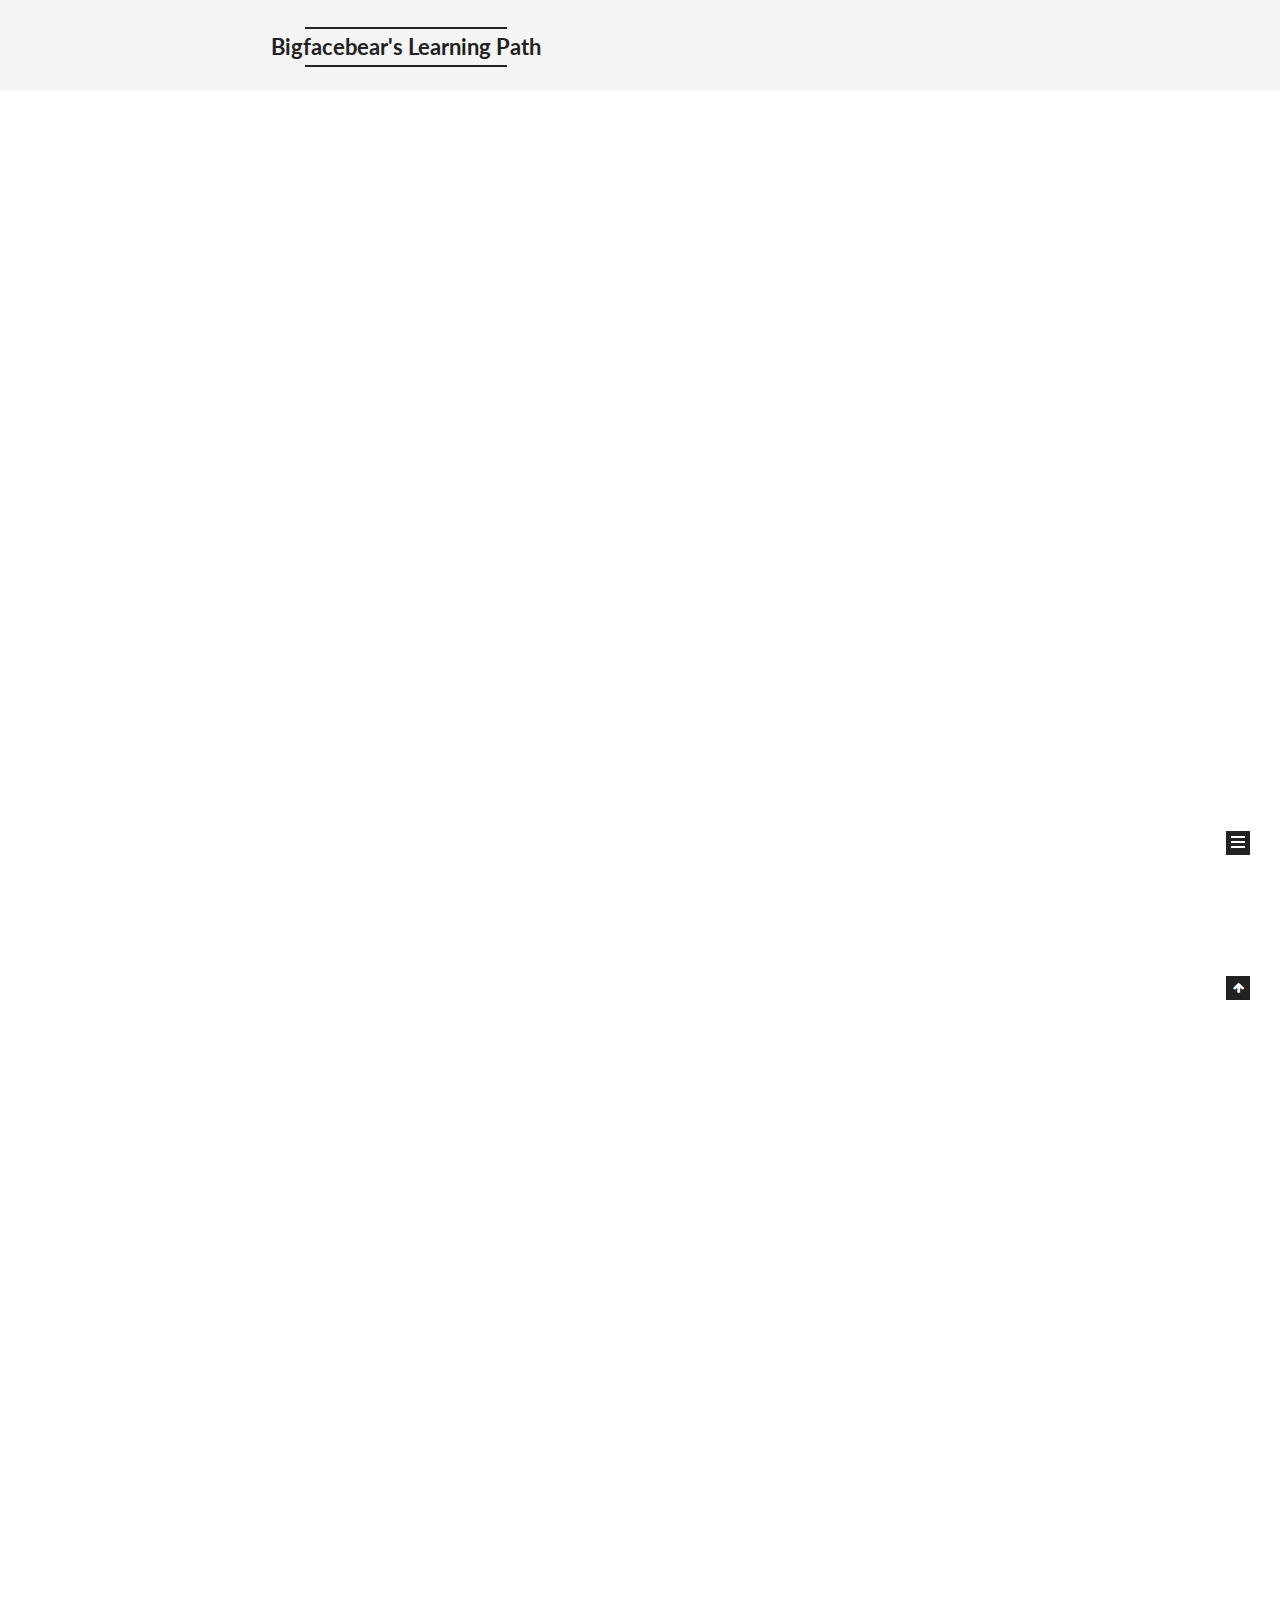
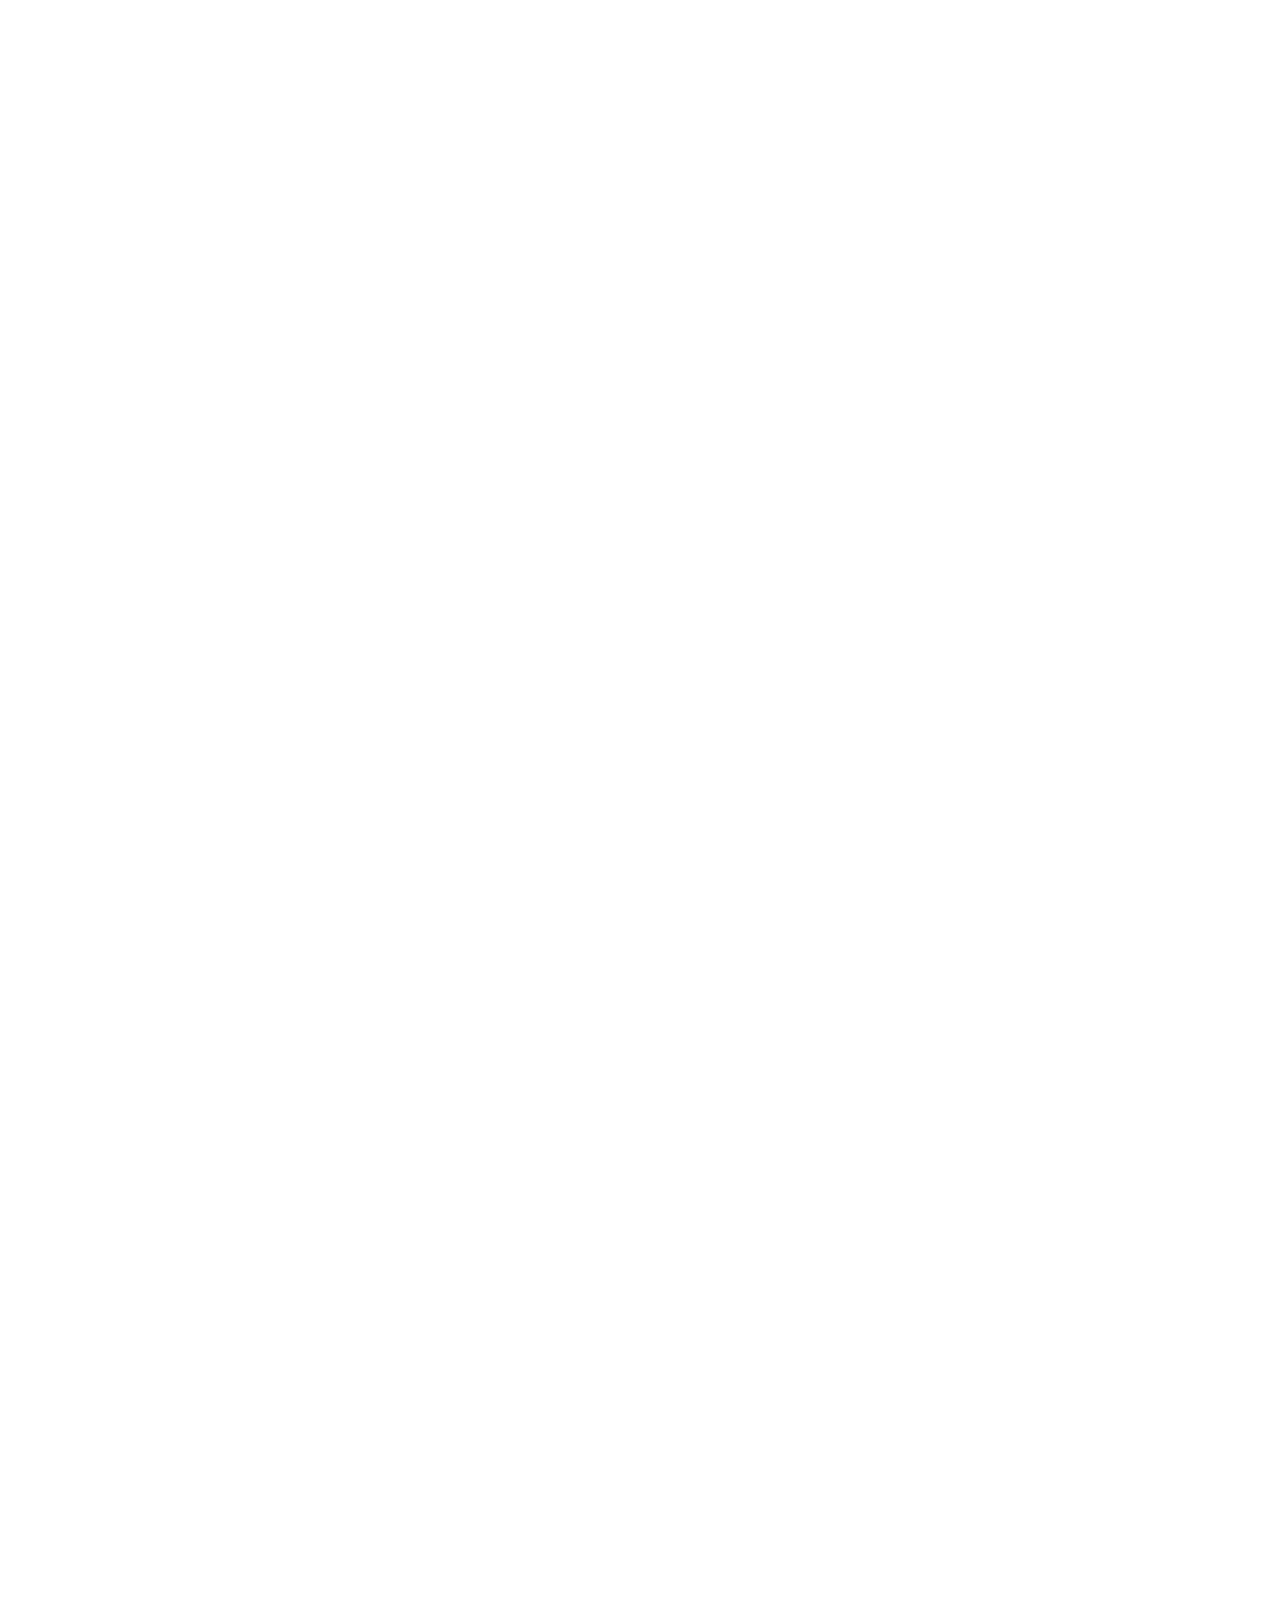
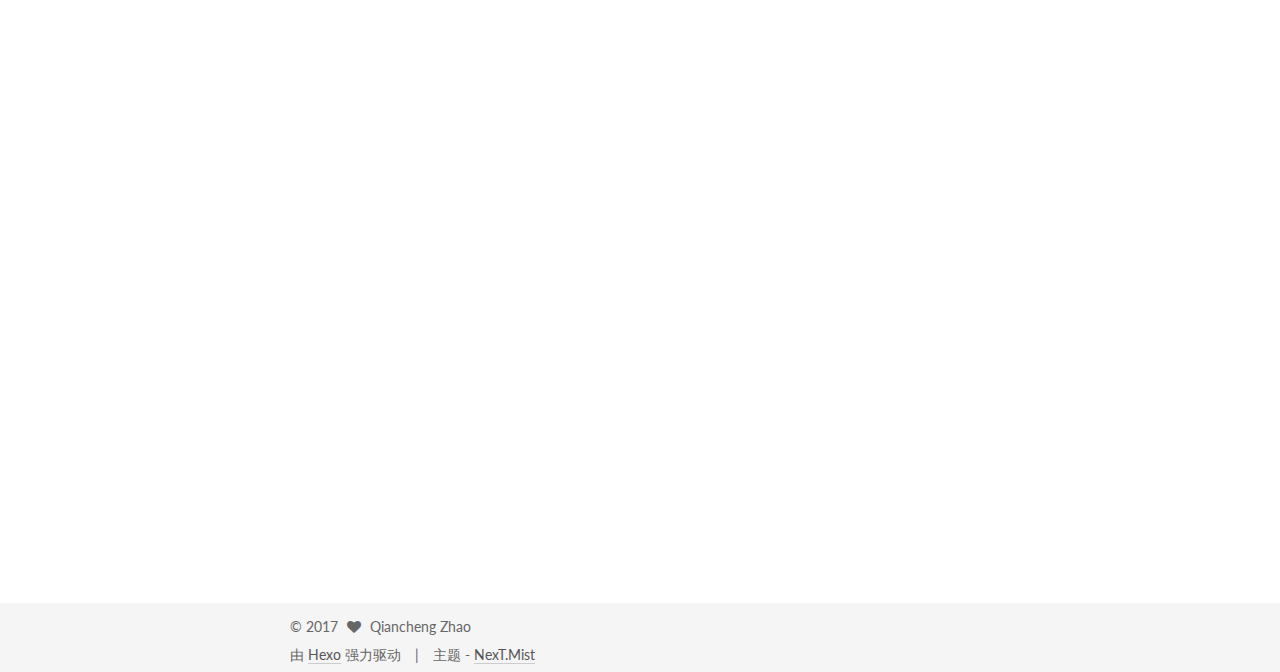
==== index.html @ 6bd9b854 "Site updated: 2017-05-18 20:38:35" ====
<!doctype html>



  


<html class="theme-next mist use-motion" lang="zh-Hans">
<head>
  <!-- hexo-inject:begin --><!-- hexo-inject:end --><meta charset="UTF-8"/>
<meta http-equiv="X-UA-Compatible" content="IE=edge" />
<meta name="viewport" content="width=device-width, initial-scale=1, maximum-scale=1"/>






<meta http-equiv="Cache-Control" content="no-transform" />
<meta http-equiv="Cache-Control" content="no-siteapp" />















  
  
  <link href="/lib/fancybox/source/jquery.fancybox.css?v=2.1.5" rel="stylesheet" type="text/css" />




  
  
  
  

  
    
    
  

  

  

  

  

  
    
    
    <link href="//fonts.googleapis.com/css?family=Lato:300,300italic,400,400italic,700,700italic&subset=latin,latin-ext" rel="stylesheet" type="text/css">
  






<link href="/lib/font-awesome/css/font-awesome.min.css?v=4.6.2" rel="stylesheet" type="text/css" />

<link href="/css/main.css?v=5.1.1" rel="stylesheet" type="text/css" />


  <meta name="keywords" content="Hexo, NexT" />








  <link rel="shortcut icon" type="image/x-icon" href="/favicon.ico?v=5.1.1" />






<meta property="og:type" content="website">
<meta property="og:title" content="Bigfacebear&#39;s Learning Path">
<meta property="og:url" content="http://yoursite.com/index.html">
<meta property="og:site_name" content="Bigfacebear&#39;s Learning Path">
<meta name="twitter:card" content="summary">
<meta name="twitter:title" content="Bigfacebear&#39;s Learning Path">



<script type="text/javascript" id="hexo.configurations">
  var NexT = window.NexT || {};
  var CONFIG = {
    root: '/',
    scheme: 'Mist',
    sidebar: {"position":"right","display":"post","offset":12,"offset_float":0,"b2t":false,"scrollpercent":false},
    fancybox: true,
    motion: true,
    duoshuo: {
      userId: '0',
      author: '博主'
    },
    algolia: {
      applicationID: '',
      apiKey: '',
      indexName: '',
      hits: {"per_page":10},
      labels: {"input_placeholder":"Search for Posts","hits_empty":"We didn't find any results for the search: ${query}","hits_stats":"${hits} results found in ${time} ms"}
    }
  };
</script>



  <link rel="canonical" href="http://yoursite.com/"/>





  <title>Bigfacebear's Learning Path</title><!-- hexo-inject:begin --><!-- hexo-inject:end -->
</head>

<body itemscope itemtype="http://schema.org/WebPage" lang="zh-Hans">

  















  
  
    
  

  <!-- hexo-inject:begin --><!-- hexo-inject:end --><div class="container sidebar-position-right 
   page-home 
 ">
    <div class="headband"></div>

    <header id="header" class="header" itemscope itemtype="http://schema.org/WPHeader">
      <div class="header-inner"><div class="site-brand-wrapper">
  <div class="site-meta ">
    

    <div class="custom-logo-site-title">
      <a href="/"  class="brand" rel="start">
        <span class="logo-line-before"><i></i></span>
        <span class="site-title">Bigfacebear's Learning Path</span>
        <span class="logo-line-after"><i></i></span>
      </a>
    </div>
      
        <p class="site-subtitle"></p>
      
  </div>

  <div class="site-nav-toggle">
    <button>
      <span class="btn-bar"></span>
      <span class="btn-bar"></span>
      <span class="btn-bar"></span>
    </button>
  </div>
</div>

<nav class="site-nav">
  

  
    <ul id="menu" class="menu">
      
        
        <li class="menu-item menu-item-home">
          <a href="/" rel="section">
            
              <i class="menu-item-icon fa fa-fw fa-home"></i> <br />
            
            首页
          </a>
        </li>
      
        
        <li class="menu-item menu-item-categories">
          <a href="/categories" rel="section">
            
              <i class="menu-item-icon fa fa-fw fa-th"></i> <br />
            
            分类
          </a>
        </li>
      
        
        <li class="menu-item menu-item-archives">
          <a href="/archives" rel="section">
            
              <i class="menu-item-icon fa fa-fw fa-archive"></i> <br />
            
            归档
          </a>
        </li>
      
        
        <li class="menu-item menu-item-tags">
          <a href="/tags" rel="section">
            
              <i class="menu-item-icon fa fa-fw fa-tags"></i> <br />
            
            标签
          </a>
        </li>
      

      
    </ul>
  

  
</nav>



 </div>
    </header>

    <main id="main" class="main">
      <div class="main-inner">
        <div class="content-wrap">
          <div id="content" class="content">
            
  <section id="posts" class="posts-expand">
    
      

  

  
  
  

  <article class="post post-type-normal " itemscope itemtype="http://schema.org/Article">
    <link itemprop="mainEntityOfPage" href="http://yoursite.com/2017/05/18/OpenCVMouseEvent/">

    <span hidden itemprop="author" itemscope itemtype="http://schema.org/Person">
      <meta itemprop="name" content="Qiancheng Zhao">
      <meta itemprop="description" content="">
      <meta itemprop="image" content="/images/bear.jpeg">
    </span>

    <span hidden itemprop="publisher" itemscope itemtype="http://schema.org/Organization">
      <meta itemprop="name" content="Bigfacebear's Learning Path">
    </span>

    
      <header class="post-header">

        
        
          <h1 class="post-title" itemprop="name headline">
                
                <a class="post-title-link" href="/2017/05/18/OpenCVMouseEvent/" itemprop="url">OpenCV MouseEvents</a></h1>
        

        <div class="post-meta">
          <span class="post-time">
            
              <span class="post-meta-item-icon">
                <i class="fa fa-calendar-o"></i>
              </span>
              
                <span class="post-meta-item-text">发表于</span>
              
              <time title="创建于" itemprop="dateCreated datePublished" datetime="2017-05-18T16:55:14+08:00">
                2017-05-18
              </time>
            

            

            
          </span>

          
            <span class="post-category" >
            
              <span class="post-meta-divider">|</span>
            
              <span class="post-meta-item-icon">
                <i class="fa fa-folder-o"></i>
              </span>
              
                <span class="post-meta-item-text">分类于</span>
              
              
                <span itemprop="about" itemscope itemtype="http://schema.org/Thing">
                  <a href="/categories/OpenCV/" itemprop="url" rel="index">
                    <span itemprop="name">OpenCV</span>
                  </a>
                </span>

                
                
              
            </span>
          

          
            
          

          
          

          

          

          

        </div>
      </header>
    

    <div class="post-body" itemprop="articleBody">

      
      

      
        
          
            <p>​    在OpenCV中，通过<code>cv::waitKey()</code>可以捕捉用户的单键输入。那么如何捕获用户的鼠标动作，并让程序作出反应，以实现与用户的交互呢？</p>
<p>​    在OpenCV中，通过定义回调函数，并调用函数<code>cv::MouseCallback()</code>注册回调函数，来实现这个目标。</p>
<h2 id="定义回调函数"><a href="#定义回调函数" class="headerlink" title="定义回调函数"></a>定义回调函数</h2><p>​    用户定义的回调函数格式如下：</p>
<figure class="highlight c++"><table><tr><td class="gutter"><pre><div class="line">1</div><div class="line">2</div><div class="line">3</div><div class="line">4</div><div class="line">5</div><div class="line">6</div><div class="line">7</div></pre></td><td class="code"><pre><div class="line"><span class="keyword">void</span> your_mouse_callback &#123;</div><div class="line">  <span class="keyword">int</span> event,	<span class="comment">// event type</span></div><div class="line">  <span class="keyword">int</span> x, </div><div class="line">  <span class="keyword">int</span> y,</div><div class="line">  <span class="keyword">int</span> flags,	<span class="comment">// more details on event</span></div><div class="line">  <span class="keyword">void</span> *param	<span class="comment">// parameters from cv::setMouseCallback()</span></div><div class="line">&#125;;</div></pre></td></tr></table></figure>
<p>​    其中，<code>event</code>取值如下：</p>
<table>
<thead>
<tr>
<th>Event</th>
<th>Numerical Value</th>
</tr>
</thead>
<tbody>
<tr>
<td>cv::EVENT_MOUSEMOVE</td>
<td>0</td>
</tr>
<tr>
<td>cv::EVENT_LBUTTONDOWN</td>
<td>1</td>
</tr>
<tr>
<td>cv::EVENT_RBUTTONDOWN</td>
<td>2</td>
</tr>
<tr>
<td>cv::EVENT_MBUTTONDOWN</td>
<td>3</td>
</tr>
<tr>
<td>cv::EVENT_LBUTTONUP</td>
<td>4</td>
</tr>
<tr>
<td>cv::EVENT_RBUTTONUP</td>
<td>5</td>
</tr>
<tr>
<td>cv::EVENT_MBUTTONUP</td>
<td>6</td>
</tr>
<tr>
<td>cv::EVENT_LBUTTONDBLCLK</td>
<td>7</td>
</tr>
<tr>
<td>cv::EVENT_RBUTTONDBLCLK</td>
<td>8</td>
</tr>
<tr>
<td>cv::EVENT_MBUTTONDBLCLK</td>
<td>9</td>
</tr>
</tbody>
</table>
<p>​    <code>flags</code>取值如下：</p>
<table>
<thead>
<tr>
<th>Flag</th>
<th>Numerical Value</th>
</tr>
</thead>
<tbody>
<tr>
<td>cv::EVENT_FLAG_LBUTTON</td>
<td>1</td>
</tr>
<tr>
<td>cv::EVENT_FLAG_RBUTTON</td>
<td>2</td>
</tr>
<tr>
<td>cv::EVENT_FLAG_MBUTTON</td>
<td>4</td>
</tr>
<tr>
<td>cv::EVENT_FLAG_CTRLKEY</td>
<td>8</td>
</tr>
<tr>
<td>cv::EVENT_FLAG_SHIFTKEY</td>
<td>16</td>
</tr>
<tr>
<td>cv::EVENT_FLAG_ALTKEY</td>
<td>32</td>
</tr>
</tbody>
</table>
<p>​    最后一个参数<code>param</code>，用来传入其他需要的信息，例如传入一个结构的指针、传入一个Mat的指针等等。传入前将指针转成<code>void*</code>，在<code>your_mouse_callback()</code>函数中再转换成需要的数据类型的指针。</p>
<h2 id="注册回调函数"><a href="#注册回调函数" class="headerlink" title="注册回调函数"></a>注册回调函数</h2><p>​    在定义好了回调函数后，需要调用函数<code>cv::setMouseCallback()</code>来注册回调函数。该函数声明如下：</p>
<figure class="highlight c++"><table><tr><td class="gutter"><pre><div class="line">1</div><div class="line">2</div><div class="line">3</div><div class="line">4</div><div class="line">5</div></pre></td><td class="code"><pre><div class="line"><span class="keyword">void</span> cv::setMouseCallback(</div><div class="line">  <span class="keyword">const</span> <span class="built_in">string</span>&amp;     windowName, <span class="comment">// Handle used to identify window</span></div><div class="line">  cv::MouseCallback on_mouse,   <span class="comment">// Callback function</span></div><div class="line">  <span class="keyword">void</span>*             param = <span class="literal">NULL</span><span class="comment">// Additional parameters for callback fn.</span></div><div class="line">);</div></pre></td></tr></table></figure>
<h2 id="示例"><a href="#示例" class="headerlink" title="示例"></a>示例</h2><h3 id="画长方形"><a href="#画长方形" class="headerlink" title="画长方形"></a>画长方形</h3><p><em>Learn OpenCV</em>上给出了一个示例，用户可以用鼠标在一张图片上画长方形。</p>
<figure class="highlight"><table><tr><td class="gutter"><pre><div class="line">1</div><div class="line">2</div><div class="line">3</div><div class="line">4</div><div class="line">5</div><div class="line">6</div><div class="line">7</div><div class="line">8</div><div class="line">9</div><div class="line">10</div><div class="line">11</div><div class="line">12</div><div class="line">13</div><div class="line">14</div><div class="line">15</div><div class="line">16</div><div class="line">17</div><div class="line">18</div><div class="line">19</div><div class="line">20</div><div class="line">21</div><div class="line">22</div><div class="line">23</div><div class="line">24</div><div class="line">25</div><div class="line">26</div><div class="line">27</div><div class="line">28</div><div class="line">29</div><div class="line">30</div><div class="line">31</div><div class="line">32</div><div class="line">33</div><div class="line">34</div><div class="line">35</div><div class="line">36</div><div class="line">37</div><div class="line">38</div><div class="line">39</div><div class="line">40</div><div class="line">41</div><div class="line">42</div><div class="line">43</div><div class="line">44</div><div class="line">45</div><div class="line">46</div><div class="line">47</div><div class="line">48</div><div class="line">49</div><div class="line">50</div><div class="line">51</div><div class="line">52</div><div class="line">53</div><div class="line">54</div><div class="line">55</div><div class="line">56</div><div class="line">57</div><div class="line">58</div><div class="line">59</div><div class="line">60</div><div class="line">61</div><div class="line">62</div><div class="line">63</div><div class="line">64</div><div class="line">65</div><div class="line">66</div><div class="line">67</div><div class="line">68</div><div class="line">69</div><div class="line">70</div><div class="line">71</div><div class="line">72</div><div class="line">73</div><div class="line">74</div><div class="line">75</div><div class="line">76</div><div class="line">77</div></pre></td><td class="code"><pre><div class="line">#include &lt;iostream&gt;</div><div class="line">#include &lt;opencv2/opencv.hpp&gt;</div><div class="line"></div><div class="line">using namespace cv;</div><div class="line">using namespace std;</div><div class="line"></div><div class="line">void my_mouse_callback(</div><div class="line">        int event, int x, int y, int flags, void* param</div><div class="line">);</div><div class="line"></div><div class="line">Rect box;</div><div class="line">bool drawing_box = false;</div><div class="line"></div><div class="line">void draw_box(cv::Mat img, cv::Rect box) &#123;</div><div class="line">    cv::rectangle(img, box.tl(), box.br(), cv::Scalar(0, 0, 255));</div><div class="line">&#125;</div><div class="line"></div><div class="line">int main() &#123;</div><div class="line">    box = Rect(-1, -1, 0, 0);</div><div class="line">    cv::Mat image(200, 200, CV_8UC3), temp;</div><div class="line">    image.copyTo(temp);</div><div class="line"></div><div class="line">    box = cv::Rect(-1, -1, 0, 0);</div><div class="line">    image = cv::Scalar::all(0);</div><div class="line"></div><div class="line">    cv::namedWindow("Box Example");</div><div class="line"></div><div class="line">    cv::setMouseCallback(</div><div class="line">            "Box Example",</div><div class="line">            my_mouse_callback,</div><div class="line">            (void*)&amp;image</div><div class="line">    );</div><div class="line"></div><div class="line">    for (;;) &#123;</div><div class="line">        image.copyTo(temp);</div><div class="line">        if (drawing_box) &#123;</div><div class="line">            draw_box(temp, box);</div><div class="line">        &#125;</div><div class="line">        cv::imshow("Box Example", temp);</div><div class="line">        if (cv::waitKey(15) == 27) &#123;</div><div class="line">            break;</div><div class="line">        &#125;</div><div class="line">    &#125;</div><div class="line">    return 0;</div><div class="line">&#125;</div><div class="line"></div><div class="line">void my_mouse_callback(int event, int x, int y, int flags, void *param) &#123;</div><div class="line">    cv::Mat &amp;image = *(cv::Mat*)param;</div><div class="line"></div><div class="line">    switch (event) &#123;</div><div class="line">        case cv::EVENT_MOUSEMOVE: &#123;</div><div class="line">            if (drawing_box) &#123;</div><div class="line">                box.width = x - box.x;</div><div class="line">                box.height = y - box.y;</div><div class="line">            &#125;</div><div class="line">        &#125;</div><div class="line">        break;</div><div class="line">        case cv::EVENT_LBUTTONDOWN: &#123;</div><div class="line">            drawing_box = true;</div><div class="line">            box = cv::Rect(x, y, 0, 0);</div><div class="line">        &#125;</div><div class="line">        break;</div><div class="line">        case cv::EVENT_LBUTTONUP: &#123;</div><div class="line">            drawing_box = false;</div><div class="line">            if (box.width &lt; 0) &#123;</div><div class="line">                box.x += box.width;</div><div class="line">                box.width *= -1;</div><div class="line">            &#125;</div><div class="line">            if (box.height &lt; 0) &#123;</div><div class="line">                box.y += box.height;</div><div class="line">                box.height *= -1;</div><div class="line">            &#125;</div><div class="line">            draw_box(image, box);</div><div class="line">        &#125;</div><div class="line">        break;</div><div class="line">    &#125;</div><div class="line">&#125;</div></pre></td></tr></table></figure>

          
        
      
    </div>

    <div>
      
    </div>

    <div>
      
    </div>

    <div>
      
    </div>

    <footer class="post-footer">
      

      

      

      
      
        <div class="post-eof"></div>
      
    </footer>
  </article>


    
  </section>

  


          </div>
          


          

        </div>
        
          
  
  <div class="sidebar-toggle">
    <div class="sidebar-toggle-line-wrap">
      <span class="sidebar-toggle-line sidebar-toggle-line-first"></span>
      <span class="sidebar-toggle-line sidebar-toggle-line-middle"></span>
      <span class="sidebar-toggle-line sidebar-toggle-line-last"></span>
    </div>
  </div>

  <aside id="sidebar" class="sidebar">
    <div class="sidebar-inner">

      

      

      <section class="site-overview sidebar-panel sidebar-panel-active">
        <div class="site-author motion-element" itemprop="author" itemscope itemtype="http://schema.org/Person">
          <img class="site-author-image" itemprop="image"
               src="/images/bear.jpeg"
               alt="Qiancheng Zhao" />
          <p class="site-author-name" itemprop="name">Qiancheng Zhao</p>
           
              <p class="site-description motion-element" itemprop="description"></p>
          
        </div>
        <nav class="site-state motion-element">

          
            <div class="site-state-item site-state-posts">
              <a href="/archives">
                <span class="site-state-item-count">1</span>
                <span class="site-state-item-name">日志</span>
              </a>
            </div>
          

          
            
            
            <div class="site-state-item site-state-categories">
              <a href="/categories/index.html">
                <span class="site-state-item-count">1</span>
                <span class="site-state-item-name">分类</span>
              </a>
            </div>
          

          
            
            
            <div class="site-state-item site-state-tags">
              <a href="/tags/index.html">
                <span class="site-state-item-count">1</span>
                <span class="site-state-item-name">标签</span>
              </a>
            </div>
          

        </nav>

        

        <div class="links-of-author motion-element">
          
            
              <span class="links-of-author-item">
                <a href="https://github.com/bigfacebear" target="_blank" title="GitHub">
                  
                    <i class="fa fa-fw fa-github"></i>
                  
                  GitHub
                </a>
              </span>
            
          
        </div>

        
        

        
        

        


      </section>

      

      

    </div>
  </aside>


        
      </div>
    </main>

    <footer id="footer" class="footer">
      <div class="footer-inner">
        <div class="copyright" >
  
  &copy; 
  <span itemprop="copyrightYear">2017</span>
  <span class="with-love">
    <i class="fa fa-heart"></i>
  </span>
  <span class="author" itemprop="copyrightHolder">Qiancheng Zhao</span>
</div>


<div class="powered-by">
  由 <a class="theme-link" href="https://hexo.io">Hexo</a> 强力驱动
</div>

<div class="theme-info">
  主题 -
  <a class="theme-link" href="https://github.com/iissnan/hexo-theme-next">
    NexT.Mist
  </a>
</div>


        

        
      </div>
    </footer>

    
      <div class="back-to-top">
        <i class="fa fa-arrow-up"></i>
        
      </div>
    

  </div>

  

<script type="text/javascript">
  if (Object.prototype.toString.call(window.Promise) !== '[object Function]') {
    window.Promise = null;
  }
</script>









  












  
  <script type="text/javascript" src="/lib/jquery/index.js?v=2.1.3"></script>

  
  <script type="text/javascript" src="/lib/fastclick/lib/fastclick.min.js?v=1.0.6"></script>

  
  <script type="text/javascript" src="/lib/jquery_lazyload/jquery.lazyload.js?v=1.9.7"></script>

  
  <script type="text/javascript" src="/lib/velocity/velocity.min.js?v=1.2.1"></script>

  
  <script type="text/javascript" src="/lib/velocity/velocity.ui.min.js?v=1.2.1"></script>

  
  <script type="text/javascript" src="/lib/fancybox/source/jquery.fancybox.pack.js?v=2.1.5"></script>


  


  <script type="text/javascript" src="/js/src/utils.js?v=5.1.1"></script>

  <script type="text/javascript" src="/js/src/motion.js?v=5.1.1"></script>



  
  

  

  


  <script type="text/javascript" src="/js/src/bootstrap.js?v=5.1.1"></script><!-- hexo-inject:begin --><!-- Begin: Injected MathJax -->
<script type="text/x-mathjax-config">
  MathJax.Hub.Config({"tex2jax":{"inlineMath":[["$","$"],["\\(","\\)"]],"skipTags":["script","noscript","style","textarea","pre","code"],"processEscapes":true},"TeX":{"equationNumbers":{"autoNumber":"AMS"}}});
</script>

<script type="text/x-mathjax-config">
  MathJax.Hub.Queue(function() {
    var all = MathJax.Hub.getAllJax(), i;
    for(i=0; i < all.length; i += 1) {
      all[i].SourceElement().parentNode.className += ' has-jax';
    }
  });
</script>

<script type="text/javascript" src="//cdn.mathjax.org/mathjax/latest/MathJax.js?config=TeX-AMS-MML_HTMLorMML">
</script>
<!-- End: Injected MathJax -->
<!-- hexo-inject:end -->



  


  




	





  





  





  






  





  

  

  

  

  

</body>
</html>
---- css/main.css ----
/* normalize.css v3.0.2 | MIT License | git.io/normalize */
html {
  font-family: sans-serif; /* 1 */
  -ms-text-size-adjust: 100%; /* 2 */
  -webkit-text-size-adjust: 100%; /* 2 */
}
body {
  margin: 0;
}
article,
aside,
details,
figcaption,
figure,
footer,
header,
hgroup,
main,
menu,
nav,
section,
summary {
  display: block;
}
audio,
canvas,
progress,
video {
  display: inline-block; /* 1 */
  vertical-align: baseline; /* 2 */
}
audio:not([controls]) {
  display: none;
  height: 0;
}
[hidden],
template {
  display: none;
}
a {
  background-color: transparent;
}
a:active,
a:hover {
  outline: 0;
}
abbr[title] {
  border-bottom: 1px dotted;
}
b,
strong {
  font-weight: bold;
}
dfn {
  font-style: italic;
}
h1 {
  font-size: 2em;
  margin: 0.67em 0;
}
mark {
  background: #ff0;
  color: #000;
}
small {
  font-size: 80%;
}
sub,
sup {
  font-size: 75%;
  line-height: 0;
  position: relative;
  vertical-align: baseline;
}
sup {
  top: -0.5em;
}
sub {
  bottom: -0.25em;
}
img {
  border: 0;
}
svg:not(:root) {
  overflow: hidden;
}
figure {
  margin: 1em 40px;
}
hr {
  -moz-box-sizing: content-box;
  box-sizing: content-box;
  height: 0;
}
pre {
  overflow: auto;
}
code,
kbd,
pre,
samp {
  font-family: monospace, monospace;
  font-size: 1em;
}
button,
input,
optgroup,
select,
textarea {
  color: inherit; /* 1 */
  font: inherit; /* 2 */
  margin: 0; /* 3 */
}
button {
  overflow: visible;
}
button,
select {
  text-transform: none;
}
button,
html input[type="button"],
input[type="reset"],
input[type="submit"] {
  -webkit-appearance: button; /* 2 */
  cursor: pointer; /* 3 */
}
button[disabled],
html input[disabled] {
  cursor: default;
}
button::-moz-focus-inner,
input::-moz-focus-inner {
  border: 0;
  padding: 0;
}
input {
  line-height: normal;
}
input[type="checkbox"],
input[type="radio"] {
  box-sizing: border-box; /* 1 */
  padding: 0; /* 2 */
}
input[type="number"]::-webkit-inner-spin-button,
input[type="number"]::-webkit-outer-spin-button {
  height: auto;
}
input[type="search"] {
  -webkit-appearance: textfield; /* 1 */
  -moz-box-sizing: content-box;
  -webkit-box-sizing: content-box; /* 2 */
  box-sizing: content-box;
}
input[type="search"]::-webkit-search-cancel-button,
input[type="search"]::-webkit-search-decoration {
  -webkit-appearance: none;
}
fieldset {
  border: 1px solid #c0c0c0;
  margin: 0 2px;
  padding: 0.35em 0.625em 0.75em;
}
legend {
  border: 0; /* 1 */
  padding: 0; /* 2 */
}
textarea {
  overflow: auto;
}
optgroup {
  font-weight: bold;
}
table {
  border-collapse: collapse;
  border-spacing: 0;
}
td,
th {
  padding: 0;
}
::selection {
  background: #262a30;
  color: #fff;
}
body {
  position: relative;
  font-family: 'Lato', "PingFang SC", "Microsoft YaHei", sans-serif;
  font-size: 14px;
  line-height: 2;
  color: #555;
  background: #fff;
}
@media (max-width: 767px) {
  body {
    padding-right: 0 !important;
  }
}
@media (min-width: 768px) and (max-width: 991px) {
  body {
    padding-right: 0 !important;
  }
}
@media (min-width: 1600px) {
  body {
    font-size: 16px;
  }
}
h1,
h2,
h3,
h4,
h5,
h6 {
  margin: 0;
  padding: 0;
  font-weight: bold;
  line-height: 1.5;
  font-family: 'Lato', "PingFang SC", "Microsoft YaHei", sans-serif;
}
h2,
h3,
h4,
h5,
h6 {
  margin: 20px 0 15px;
}
h1 {
  font-size: 24px;
}
@media (max-width: 767px) {
  h1 {
    font-size: 20px;
  }
}
h2 {
  font-size: 22px;
}
@media (max-width: 767px) {
  h2 {
    font-size: 18px;
  }
}
h3 {
  font-size: 20px;
}
@media (max-width: 767px) {
  h3 {
    font-size: 16px;
  }
}
h4 {
  font-size: 18px;
}
@media (max-width: 767px) {
  h4 {
    font-size: 14px;
  }
}
h5 {
  font-size: 16px;
}
@media (max-width: 767px) {
  h5 {
    font-size: 12px;
  }
}
h6 {
  font-size: 14px;
}
@media (max-width: 767px) {
  h6 {
    font-size: 10px;
  }
}
p {
  margin: 0 0 25px 0;
}
a {
  color: #555;
  text-decoration: none;
  border-bottom: 1px solid #999;
  word-wrap: break-word;
}
a:hover {
  color: #222;
  border-bottom-color: #222;
}
blockquote {
  margin: 0;
  padding: 0;
}
img {
  display: block;
  margin: auto;
  max-width: 100%;
  height: auto;
}
hr {
  margin: 40px 0;
  height: 3px;
  border: none;
  background-color: #ddd;
  background-image: repeating-linear-gradient(-45deg, #fff, #fff 4px, transparent 4px, transparent 8px);
}
blockquote {
  padding: 0 15px;
  color: #666;
  border-left: 4px solid #ddd;
}
blockquote cite::before {
  content: "-";
  padding: 0 5px;
}
dt {
  font-weight: 700;
}
dd {
  margin: 0;
  padding: 0;
}
.text-left {
  text-align: left;
}
.text-center {
  text-align: center;
}
.text-right {
  text-align: right;
}
.text-justify {
  text-align: justify;
}
.text-nowrap {
  white-space: nowrap;
}
.text-lowercase {
  text-transform: lowercase;
}
.text-uppercase {
  text-transform: uppercase;
}
.text-capitalize {
  text-transform: capitalize;
}
.center-block {
  display: block;
  margin-left: auto;
  margin-right: auto;
}
.clearfix:before,
.clearfix:after {
  content: " ";
  display: table;
}
.clearfix:after {
  clear: both;
}
.pullquote {
  width: 45%;
}
.pullquote.left {
  float: left;
  margin-left: 5px;
  margin-right: 10px;
}
.pullquote.right {
  float: right;
  margin-left: 10px;
  margin-right: 5px;
}
.affix.affix.affix {
  position: fixed;
}
.translation {
  margin-top: -20px;
  font-size: 14px;
  color: #999;
}
.scrollbar-measure {
  width: 100px;
  height: 100px;
  overflow: scroll;
  position: absolute;
  top: -9999px;
}
.use-motion .motion-element {
  opacity: 0;
}
table {
  margin: 20px 0;
  width: 100%;
  border-collapse: collapse;
  border-spacing: 0;
  border: 1px solid #ddd;
  font-size: 14px;
  table-layout: fixed;
  word-wrap: break-all;
}
table>tbody>tr:nth-of-type(odd) {
  background-color: #f9f9f9;
}
table>tbody>tr:hover {
  background-color: #f5f5f5;
}
caption,
th,
td {
  padding: 8px;
  text-align: left;
  vertical-align: middle;
  font-weight: normal;
}
th,
td {
  border-bottom: 3px solid #ddd;
  border-right: 1px solid #eee;
}
th {
  padding-bottom: 10px;
  font-weight: 700;
}
td {
  border-bottom-width: 1px;
}
html,
body {
  height: 100%;
}
.container {
  position: relative;
  min-height: 100%;
}
.header-inner {
  margin: 0 auto;
  padding: 100px 0 70px;
  width: 700px;
}
@media (min-width: 1600px) {
  .container .header-inner {
    width: 900px;
  }
}
.main {
  padding-bottom: 150px;
}
.main-inner {
  margin: 0 auto;
  width: 700px;
}
@media (min-width: 1600px) {
  .container .main-inner {
    width: 900px;
  }
}
.footer {
  position: absolute;
  left: 0;
  bottom: 0;
  width: 100%;
  min-height: 50px;
}
.footer-inner {
  box-sizing: border-box;
  margin: 20px auto;
  width: 700px;
}
@media (min-width: 1600px) {
  .container .footer-inner {
    width: 900px;
  }
}
pre,
.highlight {
  overflow: auto;
  margin: 20px 0;
  padding: 0;
  font-size: 13px;
  color: #eaeaea;
  background: #000;
  line-height: 1.6;
}
pre,
code {
  font-family: consolas, Menlo, "PingFang SC", "Microsoft YaHei", monospace;
}
code {
  padding: 2px 4px;
  word-wrap: break-word;
  color: #555;
  background: #eee;
  border-radius: 3px;
  font-size: 13px;
}
pre code {
  padding: 0;
  color: #eaeaea;
  background: none;
  text-shadow: none;
}
.highlight {
  border-radius: 1px;
}
.highlight pre {
  border: none;
  margin: 0;
  padding: 10px 0;
}
.highlight table {
  margin: 0;
  width: auto;
  border: none;
}
.highlight td {
  border: none;
  padding: 0;
}
.highlight figcaption {
  font-size: 1em;
  color: #eaeaea;
  line-height: 1em;
  margin-bottom: 1em;
}
.highlight figcaption:before,
.highlight figcaption:after {
  content: " ";
  display: table;
}
.highlight figcaption:after {
  clear: both;
}
.highlight figcaption a {
  float: right;
  color: #eaeaea;
}
.highlight figcaption a:hover {
  border-bottom-color: #eaeaea;
}
.highlight .gutter pre {
  padding-left: 10px;
  padding-right: 10px;
  color: #666;
  text-align: right;
  background-color: #292929;
}
.highlight .code pre {
  width: 100%;
  padding-left: 10px;
  padding-right: 10px;
  background-color: #000;
}
.highlight .line {
  height: 20px;
}
.gutter {
  -webkit-user-select: none;
  -moz-user-select: none;
  -ms-user-select: none;
  user-select: none;
}
.gist table {
  width: auto;
}
.gist table td {
  border: none;
}
pre .deletion {
  background: #008000;
}
pre .addition {
  background: #800000;
}
pre .meta {
  color: #c397d8;
}
pre .comment {
  color: #969896;
}
pre .variable,
pre .attribute,
pre .tag,
pre .regexp,
pre .ruby .constant,
pre .xml .tag .title,
pre .xml .pi,
pre .xml .doctype,
pre .html .doctype,
pre .css .id,
pre .css .class,
pre .css .pseudo {
  color: #d54e53;
}
pre .number,
pre .preprocessor,
pre .built_in,
pre .literal,
pre .params,
pre .constant,
pre .command {
  color: #e78c45;
}
pre .ruby .class .title,
pre .css .rules .attribute,
pre .string,
pre .value,
pre .inheritance,
pre .header,
pre .ruby .symbol,
pre .xml .cdata,
pre .special,
pre .number,
pre .formula {
  color: #b9ca4a;
}
pre .title,
pre .css .hexcolor {
  color: #70c0b1;
}
pre .function,
pre .python .decorator,
pre .python .title,
pre .ruby .function .title,
pre .ruby .title .keyword,
pre .perl .sub,
pre .javascript .title,
pre .coffeescript .title {
  color: #7aa6da;
}
pre .keyword,
pre .javascript .function {
  color: #c397d8;
}
.full-image.full-image.full-image {
  border: none;
  max-width: 100%;
  width: auto;
  margin: 20px auto;
}
@media (min-width: 992px) {
  .full-image.full-image.full-image {
    max-width: none;
    width: 110%;
    margin: 25px -5%;
  }
}
.blockquote-center,
.page-home .post-type-quote blockquote,
.page-post-detail .post-type-quote blockquote {
  position: relative;
  margin: 40px 0;
  padding: 0;
  border-left: none;
  text-align: center;
}
.blockquote-center::before,
.page-home .post-type-quote blockquote::before,
.page-post-detail .post-type-quote blockquote::before,
.blockquote-center::after,
.page-home .post-type-quote blockquote::after,
.page-post-detail .post-type-quote blockquote::after {
  position: absolute;
  content: ' ';
  display: block;
  width: 100%;
  height: 24px;
  opacity: 0.2;
  background-repeat: no-repeat;
  background-position: 0 -6px;
  background-size: 22px 22px;
}
.blockquote-center::before,
.page-home .post-type-quote blockquote::before,
.page-post-detail .post-type-quote blockquote::before {
  top: -20px;
  background-image: url("../images/quote-l.svg");
  border-top: 1px solid #ccc;
}
.blockquote-center::after,
.page-home .post-type-quote blockquote::after,
.page-post-detail .post-type-quote blockquote::after {
  bottom: -20px;
  background-image: url("../images/quote-r.svg");
  border-bottom: 1px solid #ccc;
  background-position: 100% 8px;
}
.blockquote-center p,
.page-home .post-type-quote blockquote p,
.page-post-detail .post-type-quote blockquote p,
.blockquote-center div,
.page-home .post-type-quote blockquote div,
.page-post-detail .post-type-quote blockquote div {
  text-align: center;
}
.post .post-body .group-picture img {
  box-sizing: border-box;
  padding: 0 3px;
  border: none;
}
.post .group-picture-row {
  overflow: hidden;
  margin-top: 6px;
}
.post .group-picture-row:first-child {
  margin-top: 0;
}
.post .group-picture-column {
  float: left;
}
.page-post-detail .post-body .group-picture-column {
  float: none;
  margin-top: 10px;
  width: auto !important;
}
.page-post-detail .post-body .group-picture-column img {
  margin: 0 auto;
}
.page-archive .group-picture-container {
  overflow: hidden;
}
.page-archive .group-picture-row {
  float: left;
}
.page-archive .group-picture-row:first-child {
  margin-top: 6px;
}
.page-archive .group-picture-column {
  max-width: 150px;
  max-height: 150px;
}
.note {
  padding: 20px;
  margin: 20px 0;
  border: 1px solid #eee;
  border-left-width: 5px;
  border-radius: 3px;
}
.note h2,
.note h3,
.note h4,
.note h5,
.note h6 {
  margin-top: 0;
  margin-bottom: 5px;
}
.note p:last-child {
  margin-bottom: 0;
}
.note code {
  border-radius: 3px;
}
.note+.note {
  margin-top: -5px;
}
.default {
  border-left-color: #777;
}
.default h2,
.default h3,
.default h4,
.default h5,
.default h6 {
  color: #777;
}
.primary {
  border-left-color: #428bca;
}
.primary h2,
.primary h3,
.primary h4,
.primary h5,
.primary h6 {
  color: #428bca;
}
.success {
  border-left-color: #5cb85c;
}
.success h2,
.success h3,
.success h4,
.success h5,
.success h6 {
  color: #5cb85c;
}
.danger {
  border-left-color: #d9534f;
}
.danger h2,
.danger h3,
.danger h4,
.danger h5,
.danger h6 {
  color: #d9534f;
}
.warning {
  border-left-color: #f0ad4e;
}
.warning h2,
.warning h3,
.warning h4,
.warning h5,
.warning h6 {
  color: #f0ad4e;
}
.info {
  border-left-color: #5bc0de;
}
.info h2,
.info h3,
.info h4,
.info h5,
.info h6 {
  color: #5bc0de;
}
.btn {
  display: inline-block;
  padding: 0 20px;
  font-size: 14px;
  color: #fff;
  background: #222;
  border: 2px solid #222;
  text-decoration: none;
  border-radius: 0;
  transition-property: background-color;
  transition-duration: 0.2s;
  transition-timing-function: ease-in-out;
  transition-delay: 0s;
}
.btn:hover,
.post-button .btn:hover {
  border-color: #222;
  color: #222;
  background: #fff;
}
.btn-bar {
  display: block;
  width: 22px;
  height: 2px;
  background: #555;
  border-radius: 1px;
}
.btn-bar+.btn-bar {
  margin-top: 4px;
}
.pagination {
  margin: 120px 0 40px;
  text-align: center;
  border-top: 1px solid #eee;
}
.page-number-basic,
.pagination .prev,
.pagination .next,
.pagination .page-number,
.pagination .space {
  display: inline-block;
  position: relative;
  top: -1px;
  margin: 0 10px;
  padding: 0 10px;
  line-height: 30px;
}
@media (max-width: 767px) {
  .page-number-basic,
  .pagination .prev,
  .pagination .next,
  .pagination .page-number,
  .pagination .space {
    margin: 0 5px;
  }
}
.pagination .prev,
.pagination .next,
.pagination .page-number {
  border-bottom: 0;
  border-top: 1px solid #eee;
  transition-property: border-color;
  transition-duration: 0.2s;
  transition-timing-function: ease-in-out;
  transition-delay: 0s;
}
.pagination .prev:hover,
.pagination .next:hover,
.pagination .page-number:hover {
  border-top-color: #222;
}
.pagination .space {
  padding: 0;
  margin: 0;
}
.pagination .prev {
  margin-left: 0;
}
.pagination .next {
  margin-right: 0;
}
.pagination .page-number.current {
  color: #fff;
  background: #ccc;
  border-top-color: #ccc;
}
@media (max-width: 767px) {
  .pagination {
    border-top: none;
  }
  .pagination .prev,
  .pagination .next,
  .pagination .page-number {
    margin-bottom: 10px;
    border-top: 0;
    border-bottom: 1px solid #eee;
  }
  .pagination .prev:hover,
  .pagination .next:hover,
  .pagination .page-number:hover {
    border-bottom-color: #222;
  }
}
.comments {
  margin: 60px 20px 0;
}
.tag-cloud {
  text-align: center;
}
.tag-cloud a {
  display: inline-block;
  margin: 10px;
}
.back-to-top {
  box-sizing: border-box;
  position: fixed;
  bottom: -100px;
  right: 30px;
  z-index: 1050;
  padding: 0 6px;
  width: 24px;
  background: #222;
  font-size: 12px;
  opacity: 1;
  color: #fff;
  cursor: pointer;
  text-align: center;
  -webkit-transform: translateZ(0);
  transition-property: bottom;
  transition-duration: 0.2s;
  transition-timing-function: ease-in-out;
  transition-delay: 0s;
}
@media (max-width: 767px) {
  .back-to-top {
    display: none;
  }
}
@media (min-width: 768px) and (max-width: 991px) {
  .back-to-top {
    display: none;
  }
}
.back-to-top.back-to-top-on {
  bottom: 19px;
}
.header {
  background: transparent;
}
.header-inner {
  position: relative;
}
.headband {
  height: 3px;
  background: #222;
}
.site-meta {
  margin: 0;
  text-align: left;
}
@media (max-width: 767px) {
  .site-meta {
    text-align: center;
  }
}
.brand {
  position: relative;
  display: inline-block;
  padding: 0 40px;
  color: #222;
  background: #222;
  border-bottom: none;
}
.brand:hover {
  color: #222;
}
.logo {
  display: inline-block;
  margin-right: 5px;
  line-height: 36px;
  vertical-align: top;
}
.site-title {
  display: inline-block;
  vertical-align: top;
  line-height: 36px;
  font-size: 20px;
  font-weight: normal;
  font-family: 'Lato', "PingFang SC", "Microsoft YaHei", sans-serif;
}
.site-subtitle {
  margin-top: 10px;
  font-size: 13px;
  color: #999;
}
.use-motion .brand {
  opacity: 0;
}
.use-motion .logo,
.use-motion .site-title,
.use-motion .site-subtitle {
  opacity: 0;
  position: relative;
  top: -10px;
}
.site-nav-toggle {
  display: none;
  position: absolute;
  top: 10px;
  left: 10px;
}
@media (max-width: 767px) {
  .site-nav-toggle {
    display: block;
  }
}
.site-nav-toggle button {
  margin-top: 2px;
  padding: 9px 10px;
  background: transparent;
  border: none;
}
@media (max-width: 767px) {
  .site-nav {
    display: none;
    margin: 0 -10px;
    padding: 0 10px;
    clear: both;
    border-top: 1px solid #ddd;
  }
}
@media (min-width: 768px) and (max-width: 991px) {
  .site-nav {
    display: block !important;
  }
}
@media (min-width: 992px) {
  .site-nav {
    display: block !important;
  }
}
.menu {
  margin-top: 20px;
  padding-left: 0;
  text-align: center;
}
.menu .menu-item {
  display: inline-block;
  margin: 0 10px;
  list-style: none;
}
@media screen and (max-width: 767px) {
  .menu .menu-item {
    margin-top: 10px;
  }
}
.menu .menu-item a {
  display: block;
  font-size: 13px;
  line-height: inherit;
  border-bottom: 1px solid transparent;
  transition-property: border-color;
  transition-duration: 0.2s;
  transition-timing-function: ease-in-out;
  transition-delay: 0s;
}
.menu .menu-item a:hover {
  border-bottom-color: #222;
}
.menu .menu-item .fa {
  margin-right: 5px;
}
.use-motion .menu-item {
  opacity: 0;
}
.post-body {
  font-family: 'Lato', "PingFang SC", "Microsoft YaHei", sans-serif;
}
@media (max-width: 767px) {
  .post-body {
    word-break: break-word;
  }
}
.post-body .fancybox img {
  display: block !important;
  margin: 0 auto;
  cursor: pointer;
  cursor: zoom-in;
  cursor: -webkit-zoom-in;
}
.post-body .image-caption,
.post-body .figure .caption {
  margin: 10px auto 15px;
  text-align: center;
  font-size: 14px;
  color: #999;
  font-weight: bold;
  line-height: 1;
}
.post-sticky-flag {
  display: inline-block;
  font-size: 16px;
  -ms-transform: rotate(30deg);
  -webkit-transform: rotate(30deg);
  -moz-transform: rotate(30deg);
  -ms-transform: rotate(30deg);
  -o-transform: rotate(30deg);
  transform: rotate(30deg);
}
.posts-expand {
  padding-top: 40px;
}
@media (max-width: 767px) {
  .posts-expand {
    margin: 0 20px;
  }
  .post-body pre {
    padding: 10px;
  }
  .post-body pre .gutter pre {
    padding-right: 10px;
  }
  .post-body .highlight {
    margin-left: 0px;
    margin-right: 0px;
    padding: 0;
  }
  .post-body .highlight .gutter pre {
    padding-right: 10px;
  }
}
@media (min-width: 992px) {
  .posts-expand .post-body {
    text-align: justify;
  }
}
.posts-expand .post-body h2,
.posts-expand .post-body h3,
.posts-expand .post-body h4,
.posts-expand .post-body h5,
.posts-expand .post-body h6 {
  padding-top: 10px;
}
.posts-expand .post-body h2 .header-anchor,
.posts-expand .post-body h3 .header-anchor,
.posts-expand .post-body h4 .header-anchor,
.posts-expand .post-body h5 .header-anchor,
.posts-expand .post-body h6 .header-anchor {
  float: right;
  margin-left: 10px;
  color: #ccc;
  border-bottom-style: none;
  visibility: hidden;
}
.posts-expand .post-body h2 .header-anchor:hover,
.posts-expand .post-body h3 .header-anchor:hover,
.posts-expand .post-body h4 .header-anchor:hover,
.posts-expand .post-body h5 .header-anchor:hover,
.posts-expand .post-body h6 .header-anchor:hover {
  color: inherit;
}
.posts-expand .post-body h2:hover .header-anchor,
.posts-expand .post-body h3:hover .header-anchor,
.posts-expand .post-body h4:hover .header-anchor,
.posts-expand .post-body h5:hover .header-anchor,
.posts-expand .post-body h6:hover .header-anchor {
  visibility: visible;
}
.posts-expand .post-body ul li {
  list-style: circle;
}
.posts-expand .post-body img {
  box-sizing: border-box;
  margin: auto;
  padding: 3px;
  border: 1px solid #ddd;
}
.posts-expand .fancybox img {
  margin: 0 auto;
}
@media (max-width: 767px) {
  .posts-collapse {
    margin: 0 20px;
  }
  .posts-collapse .post-title,
  .posts-collapse .post-meta {
    display: block;
    width: auto;
    text-align: left;
  }
}
.posts-collapse {
  position: relative;
  z-index: 1010;
  margin-left: 0;
}
.posts-collapse::after {
  content: " ";
  position: absolute;
  top: 20px;
  left: 0;
  margin-left: -2px;
  width: 4px;
  height: 100%;
  background: #f5f5f5;
  z-index: -1;
}
@media (max-width: 767px) {
  .posts-collapse {
    margin: 0 20px;
  }
}
.posts-collapse .collection-title {
  position: relative;
  margin: 60px 0;
}
.posts-collapse .collection-title h2 {
  margin-left: 20px;
}
.posts-collapse .collection-title small {
  color: #bbb;
  margin-left: 5px;
}
.posts-collapse .collection-title::before {
  content: " ";
  position: absolute;
  left: 0;
  top: 50%;
  margin-left: -4px;
  margin-top: -4px;
  width: 8px;
  height: 8px;
  background: #bbb;
  border-radius: 50%;
}
.posts-collapse .post {
  margin: 30px 0;
}
.posts-collapse .post-header {
  position: relative;
  transition-duration: 0.2s;
  transition-timing-function: ease-in-out;
  transition-delay: 0s;
  transition-property: border;
  border-bottom: 1px dashed #ccc;
}
.posts-collapse .post-header::before {
  content: " ";
  position: absolute;
  left: 0;
  top: 12px;
  width: 6px;
  height: 6px;
  margin-left: -4px;
  background: #bbb;
  border-radius: 50%;
  border: 1px solid #fff;
  transition-duration: 0.2s;
  transition-timing-function: ease-in-out;
  transition-delay: 0s;
  transition-property: background;
}
.posts-collapse .post-header:hover {
  border-bottom-color: #666;
}
.posts-collapse .post-header:hover::before {
  background: #222;
}
.posts-collapse .post-meta {
  position: absolute;
  font-size: 12px;
  left: 20px;
  top: 5px;
}
.posts-collapse .post-comments-count {
  display: none;
}
.posts-collapse .post-title {
  margin-left: 60px;
  font-size: 16px;
  font-weight: normal;
  line-height: inherit;
}
.posts-collapse .post-title::after {
  margin-left: 3px;
  opacity: 0.6;
}
.posts-collapse .post-title a {
  color: #666;
  border-bottom: none;
}
.page-home .post-type-quote .post-header,
.page-post-detail .post-type-quote .post-header,
.page-home .post-type-quote .post-tags,
.page-post-detail .post-type-quote .post-tags {
  display: none;
}
.posts-expand .post-title {
  font-size: 26px;
  text-align: center;
  word-break: break-word;
  font-weight: 400;
}
@media (max-width: 767px) {
  .posts-expand .post-title {
    font-size: 22px;
  }
}
.posts-expand .post-title-link {
  display: inline-block;
  position: relative;
  color: #555;
  border-bottom: none;
  line-height: 1.2;
  vertical-align: top;
}
.posts-expand .post-title-link::before {
  content: "";
  position: absolute;
  width: 100%;
  height: 2px;
  bottom: 0;
  left: 0;
  background-color: #000;
  visibility: hidden;
  -webkit-transform: scaleX(0);
  -moz-transform: scaleX(0);
  -ms-transform: scaleX(0);
  -o-transform: scaleX(0);
  transform: scaleX(0);
  transition-duration: 0.2s;
  transition-timing-function: ease-in-out;
  transition-delay: 0s;
}
.posts-expand .post-title-link:hover::before {
  visibility: visible;
  -webkit-transform: scaleX(1);
  -moz-transform: scaleX(1);
  -ms-transform: scaleX(1);
  -o-transform: scaleX(1);
  transform: scaleX(1);
}
.posts-expand .post-title-link .fa {
  font-size: 16px;
}
.posts-expand .post-meta {
  margin: 3px 0 60px 0;
  color: #999;
  font-family: 'Lato', "PingFang SC", "Microsoft YaHei", sans-serif;
  font-size: 12px;
  text-align: center;
}
.posts-expand .post-meta .post-category-list {
  display: inline-block;
  margin: 0;
  padding: 3px;
}
.posts-expand .post-meta .post-category-list-link {
  color: #999;
}
.posts-expand .post-meta .post-description {
  font-size: 14px;
  margin-top: 2px;
}
.post-wordcount {
  display: inline-block;
}
.post-meta-divider {
  margin: 0 0.5em;
}
.post-meta-item-icon {
  margin-right: 3px;
}
@media (min-width: 768px) and (max-width: 991px) {
  .post-meta-item-icon {
    display: inline-block;
  }
}
@media (max-width: 767px) {
  .post-meta-item-icon {
    display: inline-block;
  }
}
@media (min-width: 768px) and (max-width: 991px) {
  .post-meta-item-text {
    display: none;
  }
}
@media (max-width: 767px) {
  .post-meta-item-text {
    display: none;
  }
}
@media (max-width: 767px) {
  .posts-expand .post-comments-count {
    display: none;
  }
}
.social-like {
  font-size: 14px;
  height: 20px;
  text-align: center;
  border-top: 1px solid #eee;
  padding-top: 9px;
  margin-top: 45px;
  display: flex;
  justify-content: center;
}
.vk_like {
  width: 85px;
  height: 21px;
  padding-top: 7px;
  align-self: center;
}
.fb_like {
  height: 30px;
  align-self: center;
}
.post-button {
  margin-top: 50px;
}
.post-button .btn {
  color: #555;
  font-size: 14px;
  background: transparent;
  border-radius: 0;
  line-height: 2;
  margin: 0 4px 8px 4px;
}
.post-button .fa-fw {
  width: 1.285714285714286em;
  text-align: left;
}
.posts-expand .post-tags {
  margin-top: 40px;
  text-align: center;
}
.posts-expand .post-tags a {
  display: inline-block;
  margin-right: 10px;
  font-size: 13px;
}
.post-nav {
  display: table;
  margin-top: 15px;
  width: 100%;
  border-top: 1px solid #eee;
}
.post-nav-divider {
  display: table-cell;
  width: 10%;
}
.post-nav-item {
  display: table-cell;
  padding: 10px 0 0 0;
  width: 45%;
  vertical-align: top;
}
.post-nav-item a {
  position: relative;
  display: block;
  line-height: 25px;
  font-size: 14px;
  color: #555;
  border-bottom: none;
}
.post-nav-item a:hover {
  color: #222;
  border-bottom: none;
}
.post-nav-item a:active {
  top: 2px;
}
.post-nav-item .fa {
  position: absolute;
  top: 8px;
  left: 0;
  font-size: 12px;
}
.post-nav-next a {
  padding-left: 15px;
}
.post-nav-prev {
  text-align: right;
}
.post-nav-prev a {
  padding-right: 15px;
}
.post-nav-prev .fa {
  right: 0;
  left: auto;
}
.posts-expand .post-eof {
  display: block;
  margin: 80px auto 60px;
  width: 8%;
  height: 1px;
  background: #ccc;
  text-align: center;
}
.post:last-child .post-eof.post-eof.post-eof {
  display: none;
}
.post-gallery {
  display: table;
  table-layout: fixed;
  width: 100%;
  border-collapse: separate;
}
.post-gallery-row {
  display: table-row;
}
.post-gallery .post-gallery-img {
  display: table-cell;
  text-align: center;
  vertical-align: middle;
  border: none;
}
.post-gallery .post-gallery-img img {
  max-width: 100%;
  max-height: 100%;
  border: none;
}
.fancybox-close,
.fancybox-close:hover {
  border: none;
}
.sidebar {
  position: fixed;
  right: 0;
  top: 0;
  bottom: 0;
  width: 0;
  z-index: 1040;
  box-shadow: inset 0 2px 6px #000;
  background: #222;
  -webkit-transform: translateZ(0);
}
.sidebar a {
  color: #999;
  border-bottom-color: #555;
}
.sidebar a:hover {
  color: #eee;
}
@media (min-width: 768px) and (max-width: 991px) {
  .sidebar {
    display: none !important;
  }
}
@media (max-width: 767px) {
  .sidebar {
    display: none !important;
  }
}
.sidebar-inner {
  position: relative;
  padding: 20px 10px;
  color: #999;
  text-align: center;
}
.sidebar-toggle {
  position: fixed;
  right: 30px;
  bottom: 45px;
  width: 14px;
  height: 14px;
  padding: 5px;
  background: #222;
  line-height: 0;
  z-index: 1050;
  cursor: pointer;
  -webkit-transform: translateZ(0);
}
@media (min-width: 768px) and (max-width: 991px) {
  .sidebar-toggle {
    display: none;
  }
}
@media (max-width: 767px) {
  .sidebar-toggle {
    display: none;
  }
}
.sidebar-toggle-line {
  position: relative;
  display: inline-block;
  vertical-align: top;
  height: 2px;
  width: 100%;
  background: #fff;
  margin-top: 3px;
}
.sidebar-toggle-line:first-child {
  margin-top: 0;
}
.site-author-image {
  display: block;
  margin: 0 auto;
  padding: 2px;
  max-width: 96px;
  height: auto;
  border: 2px solid #333;
}
.site-author-name {
  margin: 5px 0 0;
  text-align: center;
  color: #f5f5f5;
  font-weight: normal;
}
.site-description {
  margin-top: 5px;
  text-align: center;
  font-size: 14px;
  color: #999;
}
.site-state {
  overflow: hidden;
  line-height: 1.4;
  white-space: nowrap;
  text-align: center;
}
.site-state-item {
  display: inline-block;
  padding: 0 15px;
  border-left: 1px solid #333;
}
.site-state-item:first-child {
  border-left: none;
}
.site-state-item a {
  border-bottom: none;
}
.site-state-item-count {
  display: block;
  text-align: center;
  color: inherit;
  font-weight: 600;
  font-size: 18px;
}
.site-state-item-name {
  font-size: 13px;
  color: inherit;
}
.feed-link {
  margin-top: 20px;
}
.feed-link a {
  display: inline-block;
  padding: 0 15px;
  color: #fc6423;
  border: 1px solid #fc6423;
  border-radius: 4px;
}
.feed-link a i {
  color: #fc6423;
  font-size: 14px;
}
.feed-link a:hover {
  color: #fff;
  background: #fc6423;
}
.feed-link a:hover i {
  color: #fff;
}
.links-of-author {
  margin-top: 20px;
}
.links-of-author a {
  display: inline-block;
  vertical-align: middle;
  margin-right: 10px;
  margin-bottom: 10px;
  border-bottom-color: #555;
  font-size: 13px;
}
.links-of-author a:before {
  display: inline-block;
  vertical-align: middle;
  margin-right: 3px;
  content: " ";
  width: 4px;
  height: 4px;
  border-radius: 50%;
  background: #9fde5c;
}
.links-of-blogroll {
  font-size: 13px;
}
.links-of-blogroll-title {
  margin-top: 20px;
  font-size: 14px;
  font-weight: 600;
}
.links-of-blogroll-list {
  margin: 0;
  padding: 0;
  list-style: none;
}
.links-of-blogroll-item {
  padding: 2px 10px;
}
.sidebar-nav {
  margin: 0 0 20px;
  padding-left: 0;
}
.sidebar-nav li {
  display: inline-block;
  cursor: pointer;
  border-bottom: 1px solid transparent;
  font-size: 14px;
  color: #555;
}
.sidebar-nav li:hover {
  color: #f5f5f5;
}
.page-post-detail .sidebar-nav-toc {
  padding: 0 5px;
}
.page-post-detail .sidebar-nav-overview {
  margin-left: 10px;
}
.sidebar-nav .sidebar-nav-active {
  color: #87daff;
  border-bottom-color: #87daff;
}
.sidebar-nav .sidebar-nav-active:hover {
  color: #87daff;
}
.sidebar-panel {
  display: none;
}
.sidebar-panel-active {
  display: block;
}
.post-toc-empty {
  font-size: 14px;
  color: #666;
}
.post-toc-wrap {
  overflow: hidden;
}
.post-toc {
  overflow: auto;
}
.post-toc ol {
  margin: 0;
  padding: 0 2px 5px 10px;
  text-align: left;
  list-style: none;
  font-size: 14px;
}
.post-toc ol > ol {
  padding-left: 0;
}
.post-toc ol a {
  transition-duration: 0.2s;
  transition-timing-function: ease-in-out;
  transition-delay: 0s;
  transition-property: all;
  color: #999;
  border-bottom-color: #555;
}
.post-toc ol a:hover {
  color: #ccc;
  border-bottom-color: #ccc;
}
.post-toc .nav-item {
  overflow: hidden;
  text-overflow: ellipsis;
  white-space: nowrap;
  line-height: 1.8;
}
.post-toc .nav .nav-child {
  display: none;
}
.post-toc .nav .active > .nav-child {
  display: block;
}
.post-toc .nav .active-current > .nav-child {
  display: block;
}
.post-toc .nav .active-current > .nav-child > .nav-item {
  display: block;
}
.post-toc .nav .active > a {
  color: #87daff;
  border-bottom-color: #87daff;
}
.post-toc .nav .active-current > a {
  color: #87daff;
}
.post-toc .nav .active-current > a:hover {
  color: #87daff;
}
.footer {
  font-size: 14px;
  color: #999;
}
.footer img {
  border: none;
}
.footer-inner {
  text-align: center;
}
.with-love {
  display: inline-block;
  margin: 0 5px;
}
.powered-by,
.theme-info {
  display: inline-block;
}
.powered-by {
  margin-right: 10px;
}
.powered-by::after {
  content: "|";
  padding-left: 10px;
}
.cc-license {
  margin-top: 10px;
  text-align: center;
}
.cc-license .cc-opacity {
  opacity: 0.7;
  border-bottom: none;
}
.cc-license .cc-opacity:hover {
  opacity: 0.9;
}
.cc-license img {
  display: inline-block;
}
.theme-next #ds-thread #ds-reset {
  color: #555;
}
.theme-next #ds-thread #ds-reset .ds-replybox {
  margin-bottom: 30px;
}
.theme-next #ds-thread #ds-reset .ds-replybox .ds-avatar,
.theme-next #ds-reset .ds-avatar img {
  box-shadow: none;
}
.theme-next #ds-thread #ds-reset .ds-textarea-wrapper {
  border-color: #c7d4e1;
  background: none;
  border-top-right-radius: 3px;
  border-top-left-radius: 3px;
}
.theme-next #ds-thread #ds-reset .ds-textarea-wrapper textarea {
  height: 60px;
}
.theme-next #ds-reset .ds-rounded-top {
  border-radius: 0;
}
.theme-next #ds-thread #ds-reset .ds-post-toolbar {
  box-sizing: border-box;
  border: 1px solid #c7d4e1;
  background: #f6f8fa;
}
.theme-next #ds-thread #ds-reset .ds-post-options {
  height: 40px;
  border: none;
  background: none;
}
.theme-next #ds-thread #ds-reset .ds-toolbar-buttons {
  top: 11px;
}
.theme-next #ds-thread #ds-reset .ds-sync {
  top: 5px;
}
.theme-next #ds-thread #ds-reset .ds-post-button {
  top: 4px;
  right: 5px;
  width: 90px;
  height: 30px;
  border: 1px solid #c5ced7;
  border-radius: 3px;
  background-image: linear-gradient(#fbfbfc, #f5f7f9);
  color: #60676d;
}
.theme-next #ds-thread #ds-reset .ds-post-button:hover {
  background-position: 0 -30px;
  color: #60676d;
}
.theme-next #ds-thread #ds-reset .ds-comments-info {
  padding: 10px 0;
}
.theme-next #ds-thread #ds-reset .ds-sort {
  display: none;
}
.theme-next #ds-thread #ds-reset li.ds-tab a.ds-current {
  border: none;
  background: #f6f8fa;
  color: #60676d;
}
.theme-next #ds-thread #ds-reset li.ds-tab a.ds-current:hover {
  background-color: #e9f0f7;
  color: #60676d;
}
.theme-next #ds-thread #ds-reset li.ds-tab a {
  border-radius: 2px;
  padding: 5px;
}
.theme-next #ds-thread #ds-reset .ds-login-buttons p {
  color: #999;
  line-height: 36px;
}
.theme-next #ds-thread #ds-reset .ds-login-buttons .ds-service-list li {
  height: 28px;
}
.theme-next #ds-thread #ds-reset .ds-service-list a {
  background: none;
  padding: 5px;
  border: 1px solid;
  border-radius: 3px;
  text-align: center;
}
.theme-next #ds-thread #ds-reset .ds-service-list a:hover {
  color: #fff;
  background: #666;
}
.theme-next #ds-thread #ds-reset .ds-service-list .ds-weibo {
  color: #fc9b00;
  border-color: #fc9b00;
}
.theme-next #ds-thread #ds-reset .ds-service-list .ds-weibo:hover {
  background: #fc9b00;
}
.theme-next #ds-thread #ds-reset .ds-service-list .ds-qq {
  color: #60a3ec;
  border-color: #60a3ec;
}
.theme-next #ds-thread #ds-reset .ds-service-list .ds-qq:hover {
  background: #60a3ec;
}
.theme-next #ds-thread #ds-reset .ds-service-list .ds-renren {
  color: #2e7ac4;
  border-color: #2e7ac4;
}
.theme-next #ds-thread #ds-reset .ds-service-list .ds-renren:hover {
  background: #2e7ac4;
}
.theme-next #ds-thread #ds-reset .ds-service-list .ds-douban {
  color: #37994c;
  border-color: #37994c;
}
.theme-next #ds-thread #ds-reset .ds-service-list .ds-douban:hover {
  background: #37994c;
}
.theme-next #ds-thread #ds-reset .ds-service-list .ds-kaixin {
  color: #fef20d;
  border-color: #fef20d;
}
.theme-next #ds-thread #ds-reset .ds-service-list .ds-kaixin:hover {
  background: #fef20d;
}
.theme-next #ds-thread #ds-reset .ds-service-list .ds-netease {
  color: #f00;
  border-color: #f00;
}
.theme-next #ds-thread #ds-reset .ds-service-list .ds-netease:hover {
  background: #f00;
}
.theme-next #ds-thread #ds-reset .ds-service-list .ds-sohu {
  color: #ffcb05;
  border-color: #ffcb05;
}
.theme-next #ds-thread #ds-reset .ds-service-list .ds-sohu:hover {
  background: #ffcb05;
}
.theme-next #ds-thread #ds-reset .ds-service-list .ds-baidu {
  color: #2831e0;
  border-color: #2831e0;
}
.theme-next #ds-thread #ds-reset .ds-service-list .ds-baidu:hover {
  background: #2831e0;
}
.theme-next #ds-thread #ds-reset .ds-service-list .ds-google {
  color: #166bec;
  border-color: #166bec;
}
.theme-next #ds-thread #ds-reset .ds-service-list .ds-google:hover {
  background: #166bec;
}
.theme-next #ds-thread #ds-reset .ds-service-list .ds-weixin {
  color: #00ce0d;
  border-color: #00ce0d;
}
.theme-next #ds-thread #ds-reset .ds-service-list .ds-weixin:hover {
  background: #00ce0d;
}
.theme-next #ds-thread #ds-reset .ds-service-list .ds-more-services {
  border: none;
}
.theme-next #ds-thread #ds-reset .ds-service-list .ds-more-services:hover {
  background: none;
}
.theme-next #ds-reset .duoshuo-ua-admin {
  display: inline-block;
  color: #f00;
}
.theme-next #ds-reset .duoshuo-ua-platform,
.theme-next #ds-reset .duoshuo-ua-browser {
  color: #ccc;
}
.theme-next #ds-reset .duoshuo-ua-platform .fa,
.theme-next #ds-reset .duoshuo-ua-browser .fa {
  display: inline-block;
  margin-right: 3px;
}
.theme-next #ds-reset .duoshuo-ua-separator {
  display: inline-block;
  margin-left: 5px;
}
.theme-next .this_ua {
  background-color: #ccc !important;
  border-radius: 4px;
  padding: 0 5px !important;
  margin: 1px 1px !important;
  border: 1px solid #bbb !important;
  color: #fff;
  display: inline-block !important;
}
.theme-next .this_ua.admin {
  background-color: #d9534f !important;
  border-color: #d9534f !important;
}
.theme-next .this_ua.platform.iOS,
.theme-next .this_ua.platform.Mac,
.theme-next .this_ua.platform.Windows {
  background-color: #39b3d7 !important;
  border-color: #46b8da !important;
}
.theme-next .this_ua.platform.Linux {
  background-color: #3a3a3a !important;
  border-color: #1f1f1f !important;
}
.theme-next .this_ua.platform.Android {
  background-color: #00c47d !important;
  border-color: #01b171 !important;
}
.theme-next .this_ua.browser.Mobile,
.theme-next .this_ua.browser.Chrome {
  background-color: #5cb85c !important;
  border-color: #4cae4c !important;
}
.theme-next .this_ua.browser.Firefox {
  background-color: #f0ad4e !important;
  border-color: #eea236 !important;
}
.theme-next .this_ua.browser.Maxthon,
.theme-next .this_ua.browser.IE {
  background-color: #428bca !important;
  border-color: #357ebd !important;
}
.theme-next .this_ua.browser.baidu,
.theme-next .this_ua.browser.UCBrowser,
.theme-next .this_ua.browser.Opera {
  background-color: #d9534f !important;
  border-color: #d43f3a !important;
}
.theme-next .this_ua.browser.Android,
.theme-next .this_ua.browser.QQBrowser {
  background-color: #78ace9 !important;
  border-color: #4cae4c !important;
}
.cloud-tie-wrapper img {
  display: inline-block;
}
.cloud-tie-wrapper .total-txt {
  font-size: 1em !important;
}
.cloud-tie-join-count .join-count {
  color: #555 !important;
  font-size: inherit !important;
  margin: 0 !important;
}
.post-spread {
  margin-top: 20px;
  text-align: center;
}
.jiathis_style {
  display: inline-block;
}
.jiathis_style a {
  border: none;
}
.fa {
  font-family: FontAwesome !important;
}
.post-spread {
  margin-top: 20px;
  text-align: center;
}
.bdshare-slide-button-box a {
  border: none;
}
.bdsharebuttonbox {
  display: inline-block;
}
.bdsharebuttonbox a {
  border: none;
}
.local-search-pop-overlay {
  position: fixed;
  width: 100%;
  height: 100%;
  top: 0;
  left: 0;
  z-index: 2080;
  background-color: rgba(0,0,0,0.3);
}
.local-search-popup {
  display: none;
  position: fixed;
  top: 10%;
  left: 50%;
  margin-left: -350px;
  width: 700px;
  height: 80%;
  padding: 0;
  background: #fff;
  color: #333;
  z-index: 9999;
  border-radius: 5px;
}
@media (max-width: 767px) {
  .local-search-popup {
    padding: 0;
    top: 0;
    left: 0;
    margin: 0;
    width: 100%;
    height: 100%;
    border-radius: 0;
  }
}
.local-search-popup ul.search-result-list {
  padding: 0;
  margin: 0 5px;
}
.local-search-popup p.search-result {
  border-bottom: 1px dashed #ccc;
  padding: 5px 0;
}
.local-search-popup a.search-result-title {
  font-weight: bold;
  font-size: 16px;
}
.local-search-popup .search-keyword {
  border-bottom: 1px dashed #f00;
  font-weight: bold;
  color: #f00;
}
.local-search-popup .local-search-header {
  padding: 5px;
  height: 36px;
  background: #f5f5f5;
  border-top-left-radius: 5px;
  border-top-right-radius: 5px;
}
.local-search-popup #local-search-result {
  overflow: auto;
  position: relative;
  padding: 5px 25px;
  height: calc(100% - 55px);
}
.local-search-popup .local-search-input-wrapper {
  display: inline-block;
  width: calc(100% - 90px);
  height: 36px;
  line-height: 36px;
  padding: 0 5px;
}
.local-search-popup .local-search-input-wrapper input {
  padding: 8px 0;
  height: 20px;
  display: block;
  width: 100%;
  outline: none;
  border: none;
  background: transparent;
  vertical-align: middle;
}
.local-search-popup .search-icon,
.local-search-popup .popup-btn-close {
  display: inline-block;
  font-size: 18px;
  color: #999;
  height: 36px;
  width: 18px;
  padding-left: 10px;
  padding-right: 10px;
}
.local-search-popup .search-icon {
  float: left;
}
.local-search-popup .popup-btn-close {
  border-left: 1px solid #eee;
  float: right;
  cursor: pointer;
}
.local-search-popup #no-result {
  position: absolute;
  left: 50%;
  top: 50%;
  -webkit-transform: translate(-50%, -50%);
  -webkit-transform: translate(-50%, -50%);
  -moz-transform: translate(-50%, -50%);
  -ms-transform: translate(-50%, -50%);
  -o-transform: translate(-50%, -50%);
  transform: translate(-50%, -50%);
  color: #ccc;
}
.site-uv,
.site-pv,
.page-pv {
  display: inline-block;
}
.site-uv .busuanzi-value,
.site-pv .busuanzi-value,
.page-pv .busuanzi-value {
  margin: 0 5px;
}
.site-uv {
  margin-right: 10px;
}
.site-uv::after {
  content: "|";
  padding-left: 10px;
}
.use-motion .post {
  opacity: 0;
}
.page-archive .archive-page-counter {
  position: relative;
  top: 3px;
  left: 20px;
}
@media (max-width: 767px) {
  .page-archive .archive-page-counter {
    top: 5px;
  }
}
.page-archive .posts-collapse .archive-move-on {
  position: absolute;
  top: 11px;
  left: 0;
  margin-left: -6px;
  width: 10px;
  height: 10px;
  opacity: 0.5;
  background: #555;
  border: 1px solid #fff;
  border-radius: 50%;
}
.category-all-page .category-all-title {
  text-align: center;
}
.category-all-page .category-all {
  margin-top: 20px;
}
.category-all-page .category-list {
  margin: 0;
  padding: 0;
  list-style: none;
}
.category-all-page .category-list-item {
  margin: 5px 10px;
}
.category-all-page .category-list-count {
  color: #bbb;
}
.category-all-page .category-list-count:before {
  display: inline;
  content: " (";
}
.category-all-page .category-list-count:after {
  display: inline;
  content: ") ";
}
.category-all-page .category-list-child {
  padding-left: 10px;
}
#schedule ul#event-list {
  padding-left: 30px;
}
#schedule ul#event-list hr {
  margin: 20px 0 45px 0 !important;
  background: #222;
}
#schedule ul#event-list hr:after {
  display: inline-block;
  content: 'NOW';
  background: #222;
  color: #fff;
  font-weight: bold;
  text-align: right;
  padding: 0 5px;
}
#schedule ul#event-list li.event {
  margin: 20px 0px;
  background: #f9f9f9;
  padding-left: 10px;
  min-height: 40px;
}
#schedule ul#event-list li.event h2.event-summary {
  margin: 0;
  padding-bottom: 3px;
}
#schedule ul#event-list li.event h2.event-summary:before {
  display: inline-block;
  font-family: FontAwesome;
  font-size: 8px;
  content: '\f111';
  vertical-align: middle;
  margin-right: 25px;
  color: #bbb;
}
#schedule ul#event-list li.event span.event-relative-time {
  display: inline-block;
  font-size: 12px;
  font-weight: 400;
  padding-left: 12px;
  color: #bbb;
}
#schedule ul#event-list li.event span.event-details {
  display: block;
  color: #bbb;
  margin-left: 56px;
  padding-top: 3px;
  padding-bottom: 6px;
  text-indent: -24px;
  line-height: 18px;
}
#schedule ul#event-list li.event span.event-details:before {
  text-indent: 0;
  display: inline-block;
  width: 14px;
  font-family: FontAwesome;
  text-align: center;
  margin-right: 9px;
  color: #bbb;
}
#schedule ul#event-list li.event span.event-details.event-location:before {
  content: '\f041';
}
#schedule ul#event-list li.event span.event-details.event-duration:before {
  content: '\f017';
}
#schedule ul#event-list li.event-past {
  background: #fcfcfc;
}
#schedule ul#event-list li.event-past > * {
  opacity: 0.6;
}
#schedule ul#event-list li.event-past h2.event-summary {
  color: #bbb;
}
#schedule ul#event-list li.event-past h2.event-summary:before {
  color: #dfdfdf;
}
#schedule ul#event-list li.event-now {
  background: #222;
  color: #fff;
  padding: 15px 0 15px 10px;
}
#schedule ul#event-list li.event-now h2.event-summary:before {
  -webkit-transform: scale(1.2);
  -moz-transform: scale(1.2);
  -ms-transform: scale(1.2);
  -o-transform: scale(1.2);
  transform: scale(1.2);
  color: #fff;
  animation: dot-flash 1s alternate infinite ease-in-out;
}
#schedule ul#event-list li.event-now * {
  color: #fff !important;
}
@-moz-keyframes dot-flash {
  from {
    opacity: 1;
    -webkit-transform: scale(1.1);
    -moz-transform: scale(1.1);
    -ms-transform: scale(1.1);
    -o-transform: scale(1.1);
    transform: scale(1.1);
  }
  to {
    opacity: 0;
    -webkit-transform: scale(1);
    -moz-transform: scale(1);
    -ms-transform: scale(1);
    -o-transform: scale(1);
    transform: scale(1);
  }
}
@-webkit-keyframes dot-flash {
  from {
    opacity: 1;
    -webkit-transform: scale(1.1);
    -moz-transform: scale(1.1);
    -ms-transform: scale(1.1);
    -o-transform: scale(1.1);
    transform: scale(1.1);
  }
  to {
    opacity: 0;
    -webkit-transform: scale(1);
    -moz-transform: scale(1);
    -ms-transform: scale(1);
    -o-transform: scale(1);
    transform: scale(1);
  }
}
@-o-keyframes dot-flash {
  from {
    opacity: 1;
    -webkit-transform: scale(1.1);
    -moz-transform: scale(1.1);
    -ms-transform: scale(1.1);
    -o-transform: scale(1.1);
    transform: scale(1.1);
  }
  to {
    opacity: 0;
    -webkit-transform: scale(1);
    -moz-transform: scale(1);
    -ms-transform: scale(1);
    -o-transform: scale(1);
    transform: scale(1);
  }
}
@keyframes dot-flash {
  from {
    opacity: 1;
    -webkit-transform: scale(1.1);
    -moz-transform: scale(1.1);
    -ms-transform: scale(1.1);
    -o-transform: scale(1.1);
    transform: scale(1.1);
  }
  to {
    opacity: 0;
    -webkit-transform: scale(1);
    -moz-transform: scale(1);
    -ms-transform: scale(1);
    -o-transform: scale(1);
    transform: scale(1);
  }
}
.page-post-detail .sidebar-toggle-line {
  background: #87daff;
}
.page-post-detail .comments {
  overflow: hidden;
}
h1,
h2,
h3,
h4,
h5,
h6 {
  margin: 20px 0 10px;
}
p {
  margin: 0 0 25px 0;
}
a {
  border-bottom-color: #ccc;
}
hr {
  margin: 20px 0;
  height: 2px;
}
.main-inner {
  margin-top: 80px;
}
.header {
  background: #f5f5f5;
}
.header-inner {
  padding: 25px 0 20px;
}
.header-inner:before,
.header-inner:after {
  content: " ";
  display: table;
}
.header-inner:after {
  clear: both;
}
@media (max-width: 767px) {
  .header-inner {
    width: auto;
    margin-bottom: 50px;
    padding: 10px;
  }
}
.site-meta {
  float: left;
  margin-left: -20px;
  line-height: normal;
}
@media (max-width: 767px) {
  .site-meta {
    margin-left: 10px;
  }
}
.site-meta .brand {
  padding: 2px 1px;
  background: none;
}
@media (max-width: 767px) {
  .site-meta .brand {
    display: block;
  }
}
.site-meta .logo {
  display: none;
}
.site-meta .site-title {
  font-size: 22px;
  font-weight: bolder;
}
@media (max-width: 767px) {
  .site-meta .site-title {
    line-height: 34px;
  }
}
.logo-line-before,
.logo-line-after {
  display: block;
  overflow: hidden;
  margin: 0 auto;
  width: 75%;
}
@media (max-width: 767px) {
  .logo-line-before,
  .logo-line-after {
    display: none;
  }
}
.logo-line-before i,
.logo-line-after i {
  position: relative;
  display: block;
  height: 2px;
  background: #222;
}
@media (max-width: 767px) {
  .logo-line-before i,
  .logo-line-after i {
    height: 3px;
  }
}
.use-motion .logo-line-before i {
  left: -100%;
}
.use-motion .logo-line-after i {
  right: -100%;
}
.site-subtitle {
  display: none;
}
.site-nav-toggle {
  position: static;
  float: right;
}
.menu {
  float: right;
  margin: 8px 0 0 0;
}
@media (max-width: 767px) {
  .menu {
    margin: 20px 0 0 0;
    padding: 0;
  }
}
.menu br {
  display: none;
}
.menu .menu-item {
  margin: 0;
}
@media (max-width: 767px) {
  .menu .menu-item {
    display: block;
  }
}
.menu .menu-item a {
  padding: 0 10px;
  background: none;
  border: none;
  border-radius: 2px;
  transition-property: background;
}
@media (max-width: 767px) {
  .menu .menu-item a {
    text-align: left;
  }
}
.menu .menu-item a:hover {
  background: #e1e1e1;
}
.menu a::before {
  display: none;
}
@media (max-width: 767px) {
  .menu a::before {
    display: block;
  }
}
@media (max-width: 767px) {
  .menu {
    float: none;
  }
}
.site-search form {
  display: none;
}
.posts-expand {
  padding-top: 0;
}
.posts-expand .post-title,
.posts-expand .post-meta {
  text-align: left;
}
@media (max-width: 767px) {
  .posts-expand .post-title,
  .posts-expand .post-meta {
    text-align: center;
  }
}
.posts-expand .post-eof {
  display: none;
}
.posts-expand .post {
  margin-top: 120px;
}
.posts-expand .post:first-child {
  margin-top: 0;
}
.posts-expand .post-meta {
  margin-top: 5px;
  margin-bottom: 20px;
}
.posts-expand .post-title {
  position: relative;
  font-size: 26px;
  font-weight: 400;
}
@media (max-width: 767px) {
  .posts-expand .post-title {
    font-size: 20px;
  }
}
@media (min-width: 1600px) {
  .posts-expand .post-title {
    font-size: 26px;
  }
}
.posts-expand .post-title:hover:before {
  background: #222;
}
.posts-expand .post-body img {
  margin: 0;
}
.posts-expand .post-tags {
  text-align: left;
}
.posts-expand .post-tags a {
  padding: 1px 5px;
  background: #f5f5f5;
  border-bottom: none;
}
.posts-expand .post-tags a:hover {
  background: #ccc;
}
.posts-expand .post-nav {
  margin-top: 40px;
}
.post-button {
  margin-top: 20px;
  text-align: left;
}
.post-button a {
  margin: 0 8px 8px 0 !important;
  padding: 0;
  font-size: 14px;
  color: #666;
  background: none;
  border: none;
  border-bottom: 2px solid #666;
  transition-property: border;
}
@media (max-width: 767px) {
  .post-button a {
    font-size: 12px;
  }
}
@media (min-width: 1600px) {
  .post-button a {
    font-size: 16px;
  }
}
.post-button a:hover {
  border-bottom-color: #222;
}
.links-of-blogroll-inline .links-of-blogroll-item {
  display: inline-block;
}
.btn {
  padding: 0 10px;
  border-width: 2px;
  border-radius: 0;
}
.headband {
  display: none;
}
.site-search {
  position: relative;
  float: right;
  margin-top: 5px;
  padding-top: 3px;
}
@media (max-width: 767px) {
  .site-search {
    float: none;
    padding: 0 10px;
  }
}
@media (max-width: 767px) {
  .container .main-inner {
    width: auto;
  }
}
.page-post-detail .post-title,
.page-post-detail .post-meta {
  text-align: center;
}
.page-post-detail .post-title:before {
  display: none;
}
.page-post-detail .post-meta {
  margin-bottom: 60px;
}
.pagination {
  margin: 120px 0 0;
  text-align: left;
}
@media (max-width: 767px) {
  .pagination {
    margin: 80px 10px 0;
    text-align: center;
  }
}
.footer {
  margin-top: 80px;
  padding: 10px 0;
  background: #f5f5f5;
  color: #666;
}
.footer-inner {
  margin: 0 auto;
  text-align: left;
}
@media (max-width: 767px) {
  .footer-inner {
    width: auto;
    text-align: center;
  }
}
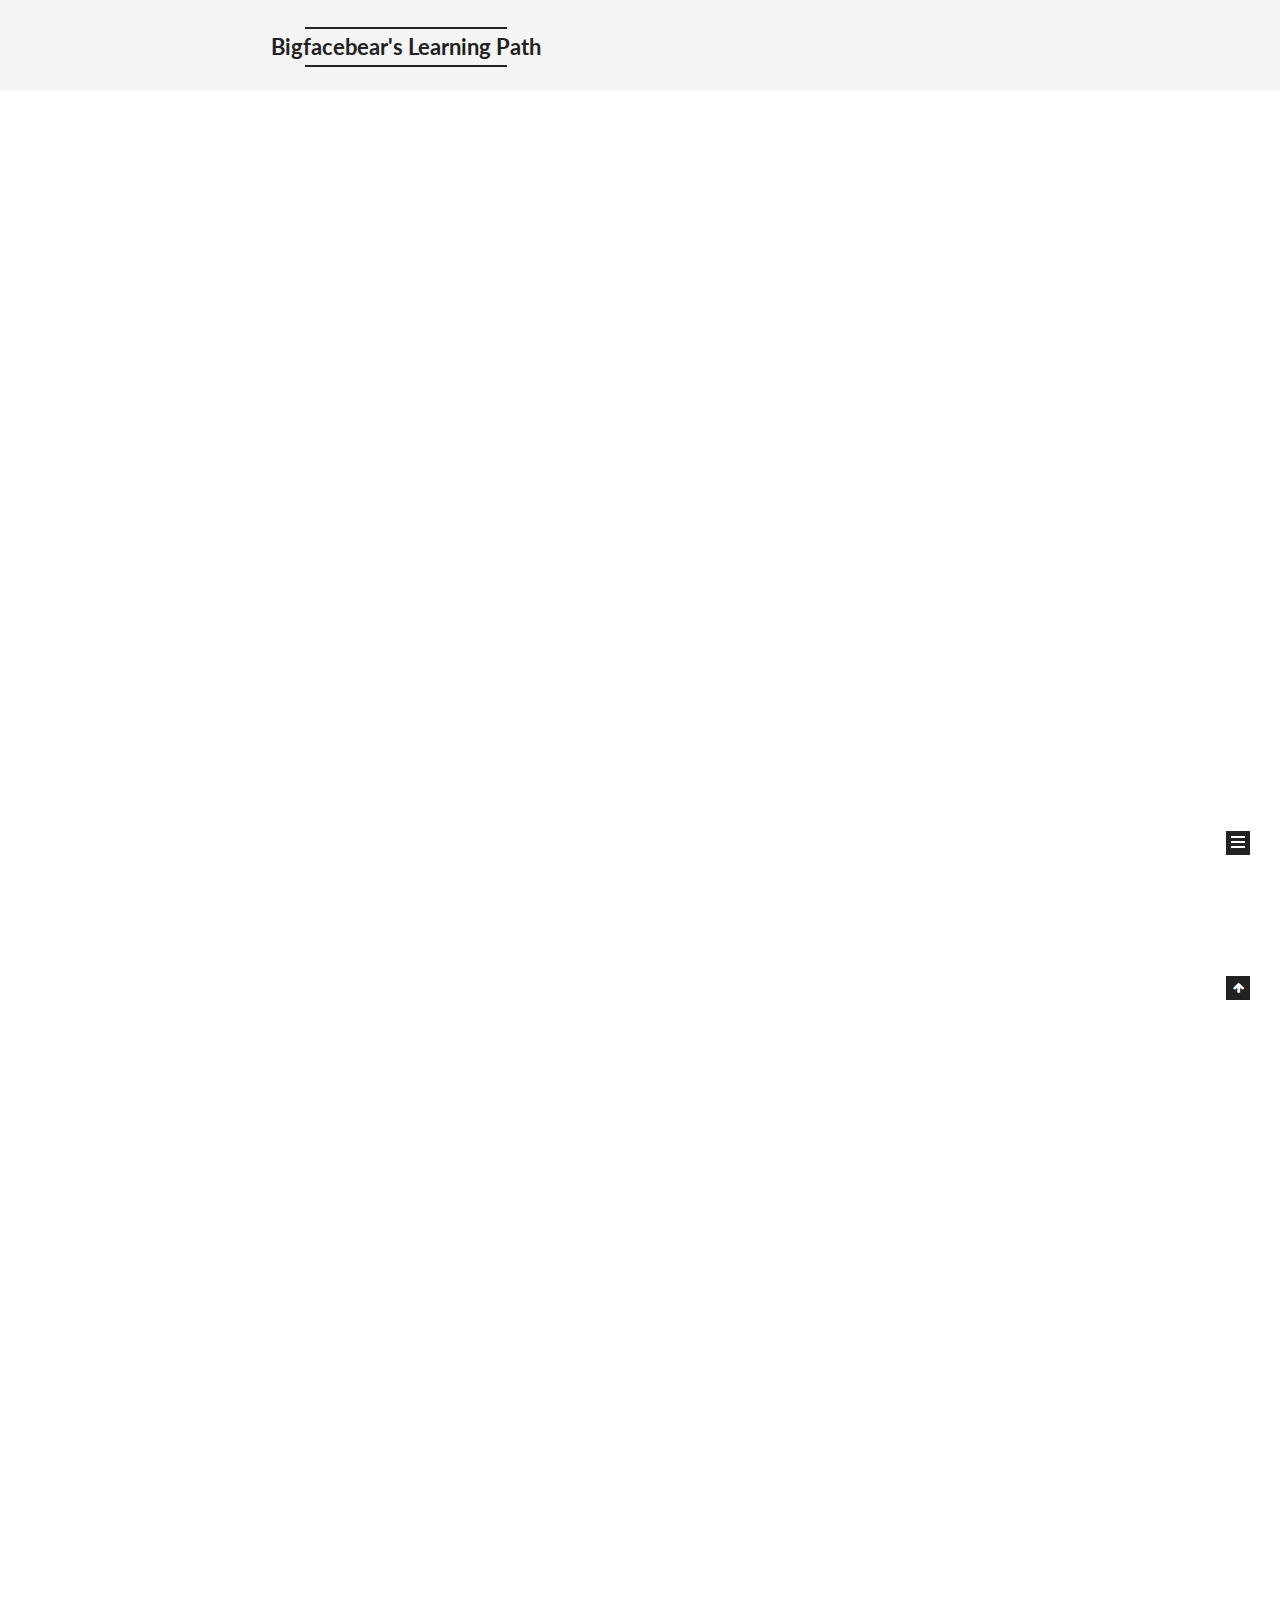
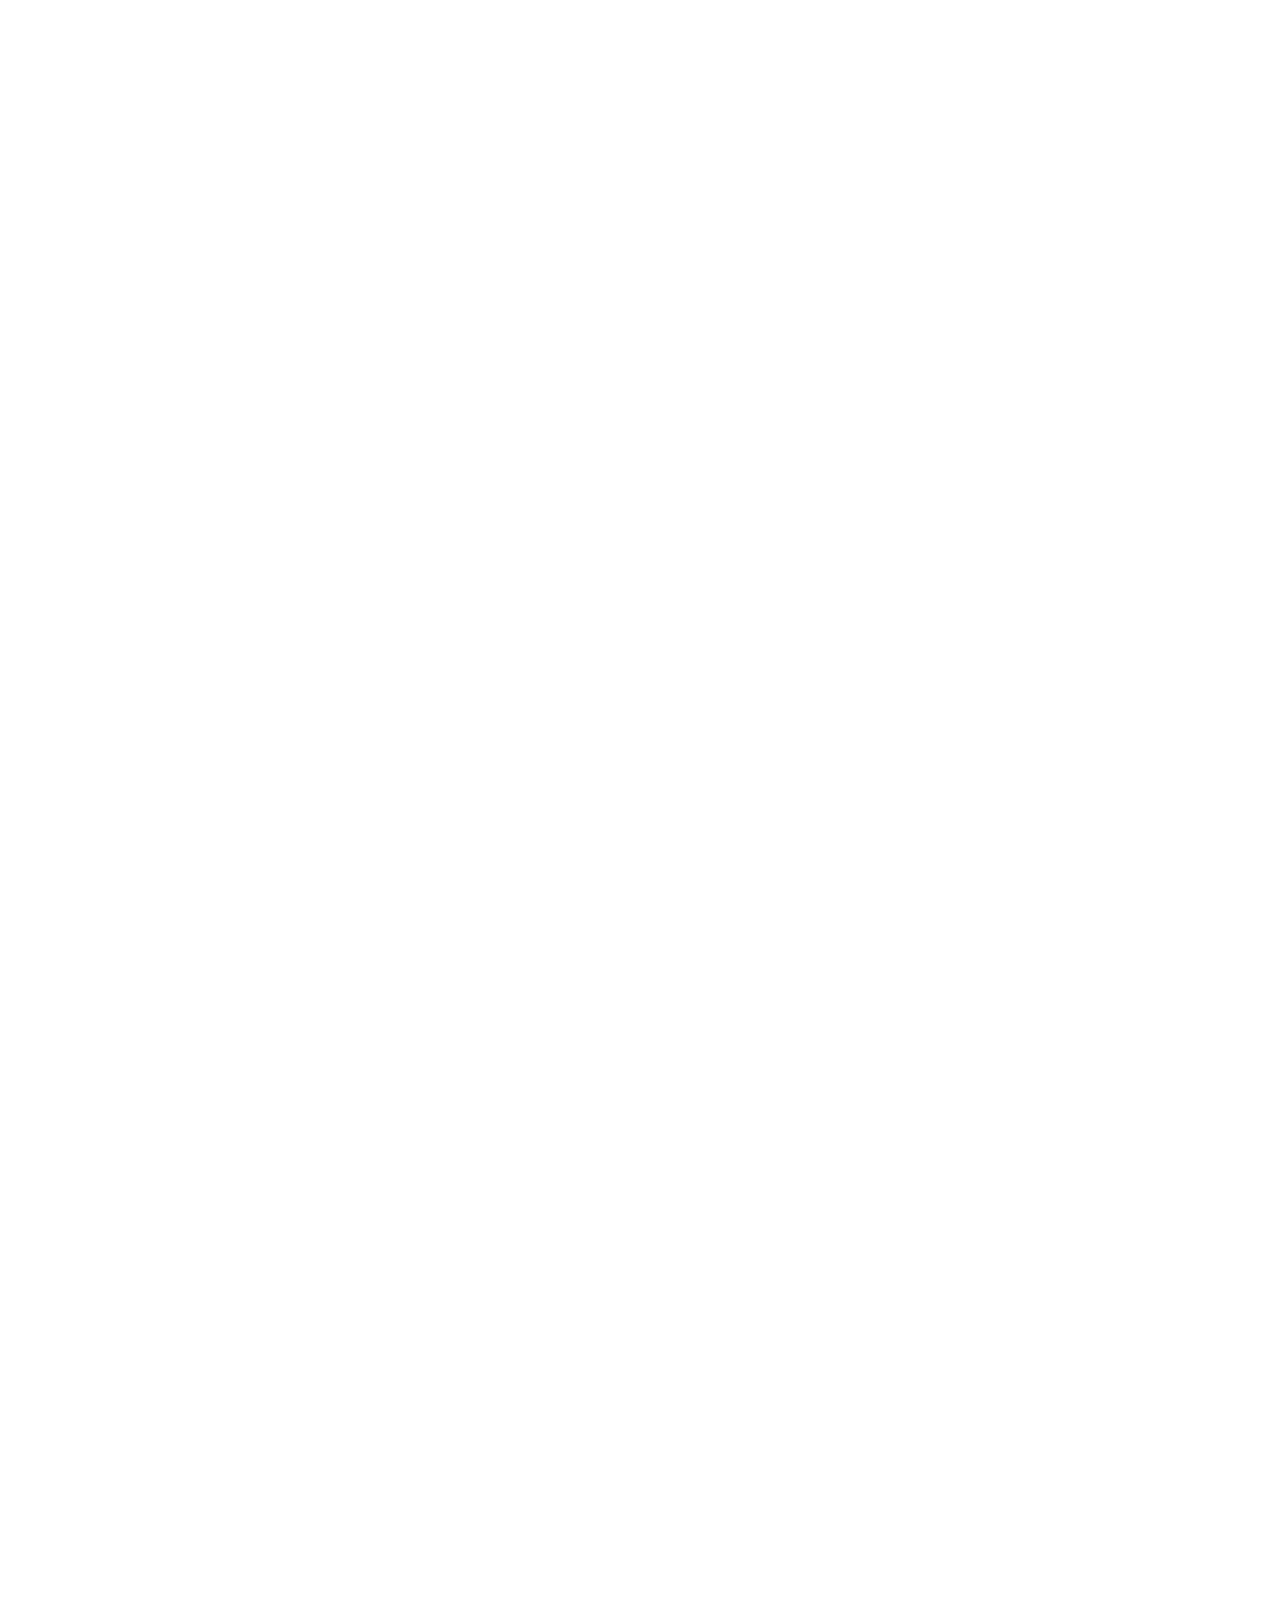
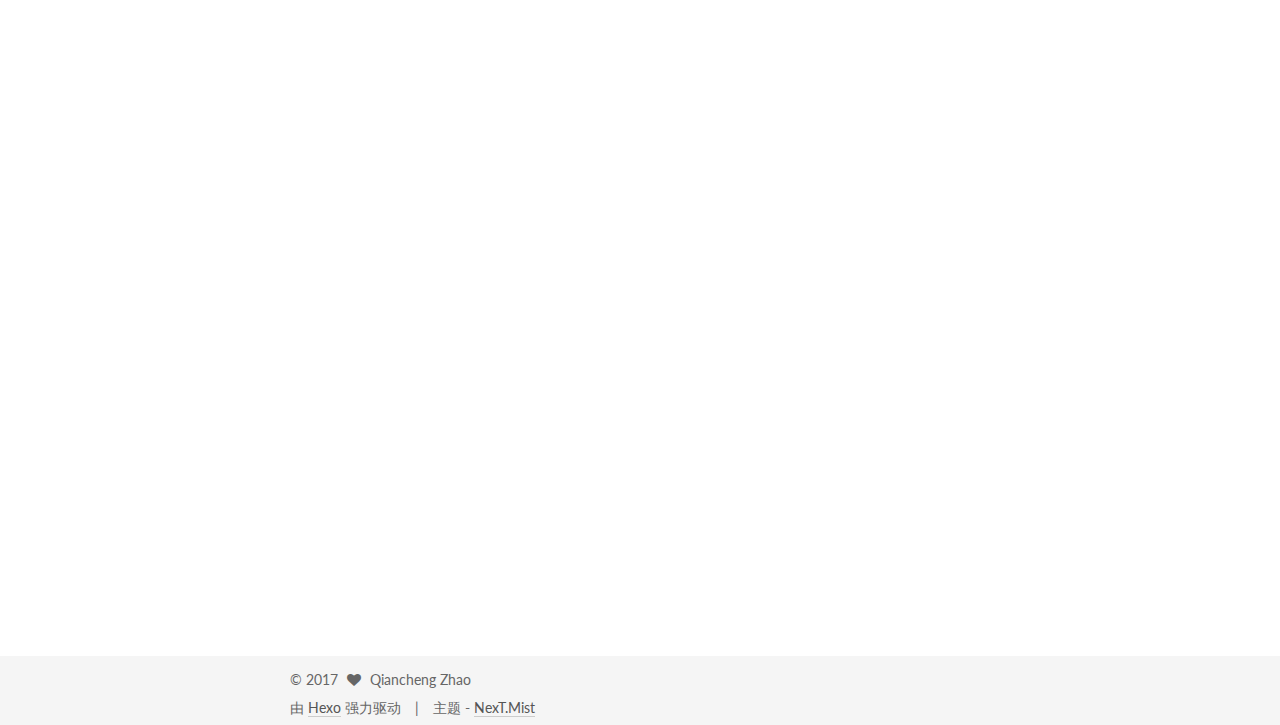
==== commit 435a4711: "Site updated: 2017-05-18 20:42:25" ====
--- a/index.html
+++ b/index.html
@@ -446,6 +446,7 @@
 <figure class="highlight c++"><table><tr><td class="gutter"><pre><div class="line">1</div><div class="line">2</div><div class="line">3</div><div class="line">4</div><div class="line">5</div></pre></td><td class="code"><pre><div class="line"><span class="keyword">void</span> cv::setMouseCallback(</div><div class="line">  <span class="keyword">const</span> <span class="built_in">string</span>&amp;     windowName, <span class="comment">// Handle used to identify window</span></div><div class="line">  cv::MouseCallback on_mouse,   <span class="comment">// Callback function</span></div><div class="line">  <span class="keyword">void</span>*             param = <span class="literal">NULL</span><span class="comment">// Additional parameters for callback fn.</span></div><div class="line">);</div></pre></td></tr></table></figure>
 <h2 id="示例"><a href="#示例" class="headerlink" title="示例"></a>示例</h2><h3 id="画长方形"><a href="#画长方形" class="headerlink" title="画长方形"></a>画长方形</h3><p><em>Learn OpenCV</em>上给出了一个示例，用户可以用鼠标在一张图片上画长方形。</p>
 <figure class="highlight"><table><tr><td class="gutter"><pre><div class="line">1</div><div class="line">2</div><div class="line">3</div><div class="line">4</div><div class="line">5</div><div class="line">6</div><div class="line">7</div><div class="line">8</div><div class="line">9</div><div class="line">10</div><div class="line">11</div><div class="line">12</div><div class="line">13</div><div class="line">14</div><div class="line">15</div><div class="line">16</div><div class="line">17</div><div class="line">18</div><div class="line">19</div><div class="line">20</div><div class="line">21</div><div class="line">22</div><div class="line">23</div><div class="line">24</div><div class="line">25</div><div class="line">26</div><div class="line">27</div><div class="line">28</div><div class="line">29</div><div class="line">30</div><div class="line">31</div><div class="line">32</div><div class="line">33</div><div class="line">34</div><div class="line">35</div><div class="line">36</div><div class="line">37</div><div class="line">38</div><div class="line">39</div><div class="line">40</div><div class="line">41</div><div class="line">42</div><div class="line">43</div><div class="line">44</div><div class="line">45</div><div class="line">46</div><div class="line">47</div><div class="line">48</div><div class="line">49</div><div class="line">50</div><div class="line">51</div><div class="line">52</div><div class="line">53</div><div class="line">54</div><div class="line">55</div><div class="line">56</div><div class="line">57</div><div class="line">58</div><div class="line">59</div><div class="line">60</div><div class="line">61</div><div class="line">62</div><div class="line">63</div><div class="line">64</div><div class="line">65</div><div class="line">66</div><div class="line">67</div><div class="line">68</div><div class="line">69</div><div class="line">70</div><div class="line">71</div><div class="line">72</div><div class="line">73</div><div class="line">74</div><div class="line">75</div><div class="line">76</div><div class="line">77</div></pre></td><td class="code"><pre><div class="line">#include &lt;iostream&gt;</div><div class="line">#include &lt;opencv2/opencv.hpp&gt;</div><div class="line"></div><div class="line">using namespace cv;</div><div class="line">using namespace std;</div><div class="line"></div><div class="line">void my_mouse_callback(</div><div class="line">        int event, int x, int y, int flags, void* param</div><div class="line">);</div><div class="line"></div><div class="line">Rect box;</div><div class="line">bool drawing_box = false;</div><div class="line"></div><div class="line">void draw_box(cv::Mat img, cv::Rect box) &#123;</div><div class="line">    cv::rectangle(img, box.tl(), box.br(), cv::Scalar(0, 0, 255));</div><div class="line">&#125;</div><div class="line"></div><div class="line">int main() &#123;</div><div class="line">    box = Rect(-1, -1, 0, 0);</div><div class="line">    cv::Mat image(200, 200, CV_8UC3), temp;</div><div class="line">    image.copyTo(temp);</div><div class="line"></div><div class="line">    box = cv::Rect(-1, -1, 0, 0);</div><div class="line">    image = cv::Scalar::all(0);</div><div class="line"></div><div class="line">    cv::namedWindow("Box Example");</div><div class="line"></div><div class="line">    cv::setMouseCallback(</div><div class="line">            "Box Example",</div><div class="line">            my_mouse_callback,</div><div class="line">            (void*)&amp;image</div><div class="line">    );</div><div class="line"></div><div class="line">    for (;;) &#123;</div><div class="line">        image.copyTo(temp);</div><div class="line">        if (drawing_box) &#123;</div><div class="line">            draw_box(temp, box);</div><div class="line">        &#125;</div><div class="line">        cv::imshow("Box Example", temp);</div><div class="line">        if (cv::waitKey(15) == 27) &#123;</div><div class="line">            break;</div><div class="line">        &#125;</div><div class="line">    &#125;</div><div class="line">    return 0;</div><div class="line">&#125;</div><div class="line"></div><div class="line">void my_mouse_callback(int event, int x, int y, int flags, void *param) &#123;</div><div class="line">    cv::Mat &amp;image = *(cv::Mat*)param;</div><div class="line"></div><div class="line">    switch (event) &#123;</div><div class="line">        case cv::EVENT_MOUSEMOVE: &#123;</div><div class="line">            if (drawing_box) &#123;</div><div class="line">                box.width = x - box.x;</div><div class="line">                box.height = y - box.y;</div><div class="line">            &#125;</div><div class="line">        &#125;</div><div class="line">        break;</div><div class="line">        case cv::EVENT_LBUTTONDOWN: &#123;</div><div class="line">            drawing_box = true;</div><div class="line">            box = cv::Rect(x, y, 0, 0);</div><div class="line">        &#125;</div><div class="line">        break;</div><div class="line">        case cv::EVENT_LBUTTONUP: &#123;</div><div class="line">            drawing_box = false;</div><div class="line">            if (box.width &lt; 0) &#123;</div><div class="line">                box.x += box.width;</div><div class="line">                box.width *= -1;</div><div class="line">            &#125;</div><div class="line">            if (box.height &lt; 0) &#123;</div><div class="line">                box.y += box.height;</div><div class="line">                box.height *= -1;</div><div class="line">            &#125;</div><div class="line">            draw_box(image, box);</div><div class="line">        &#125;</div><div class="line">        break;</div><div class="line">    &#125;</div><div class="line">&#125;</div></pre></td></tr></table></figure>
+<p>​    为什么这个代码不高亮？</p>
 
           
         
--- a/css/main.css
+++ b/css/main.css
@@ -1695,7 +1695,7 @@
   width: 4px;
   height: 4px;
   border-radius: 50%;
-  background: #9fde5c;
+  background: #fff596;
 }
 .links-of-blogroll {
   font-size: 13px;
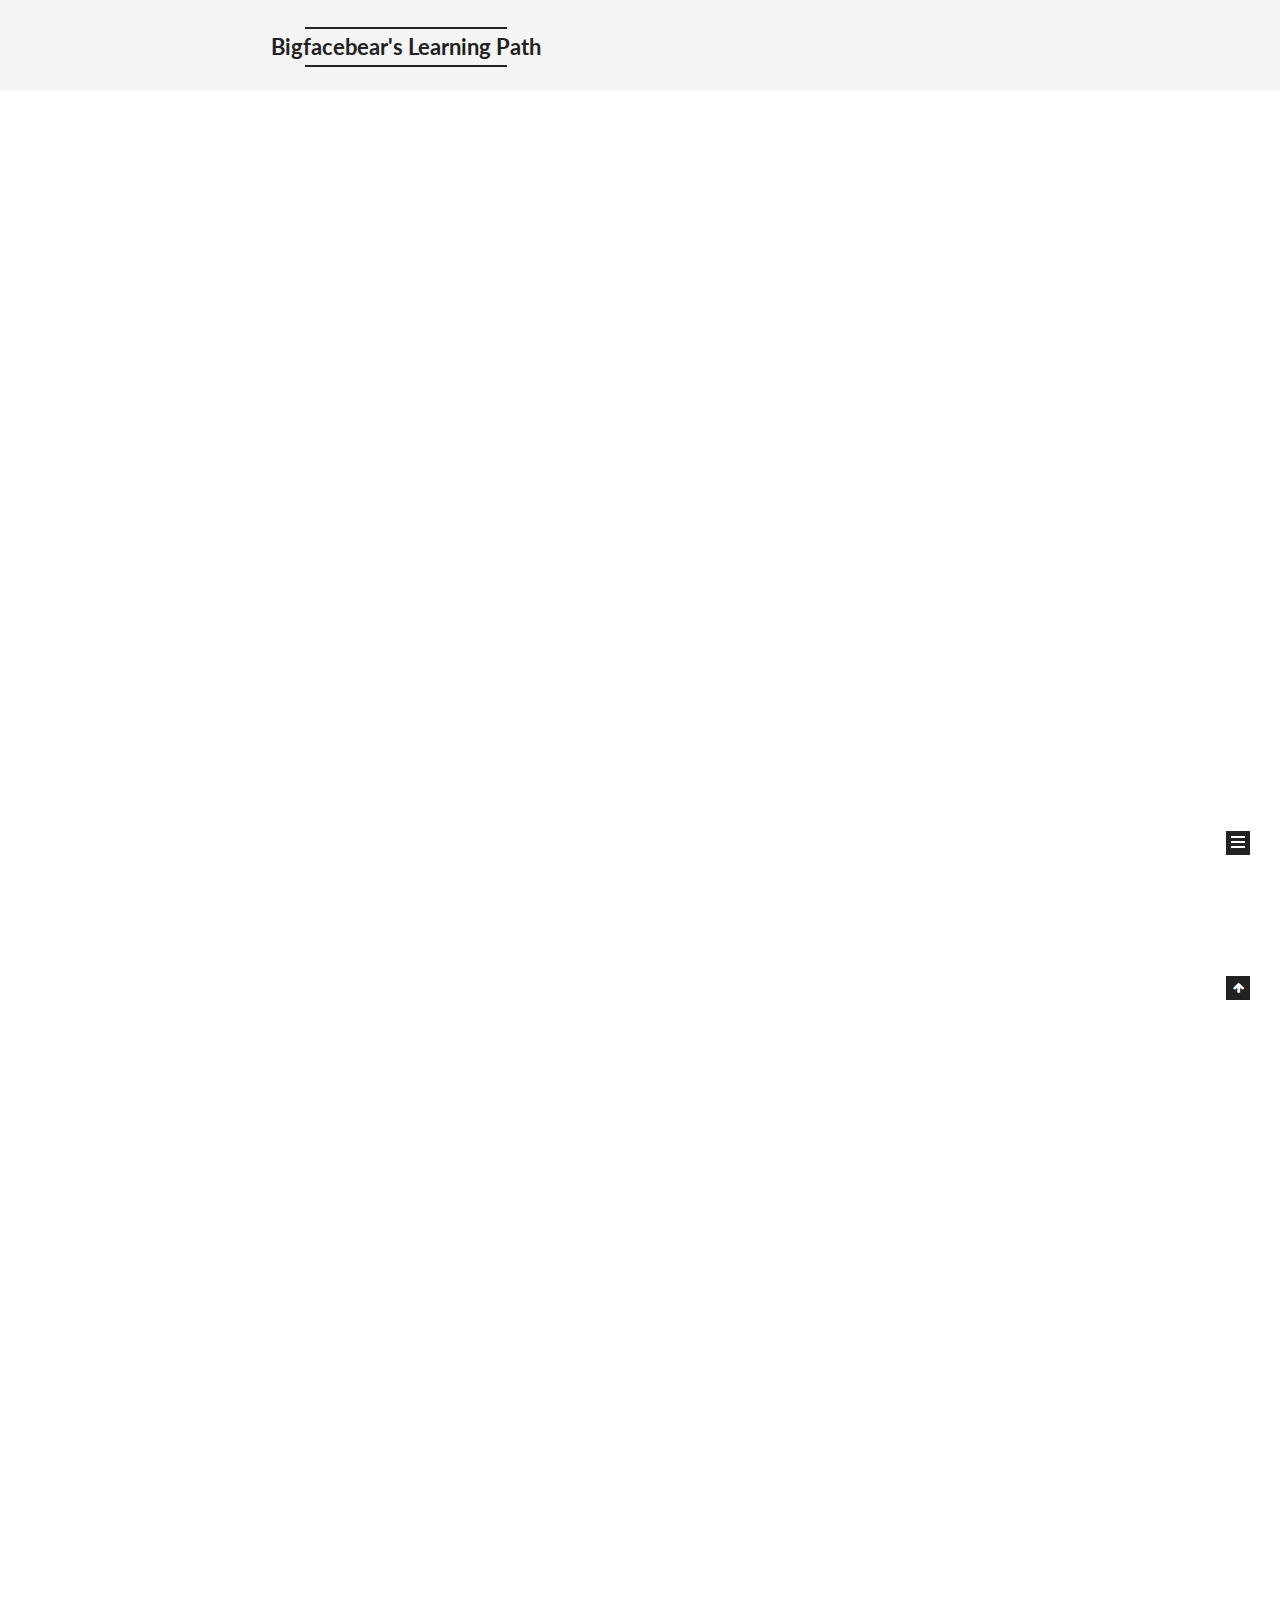
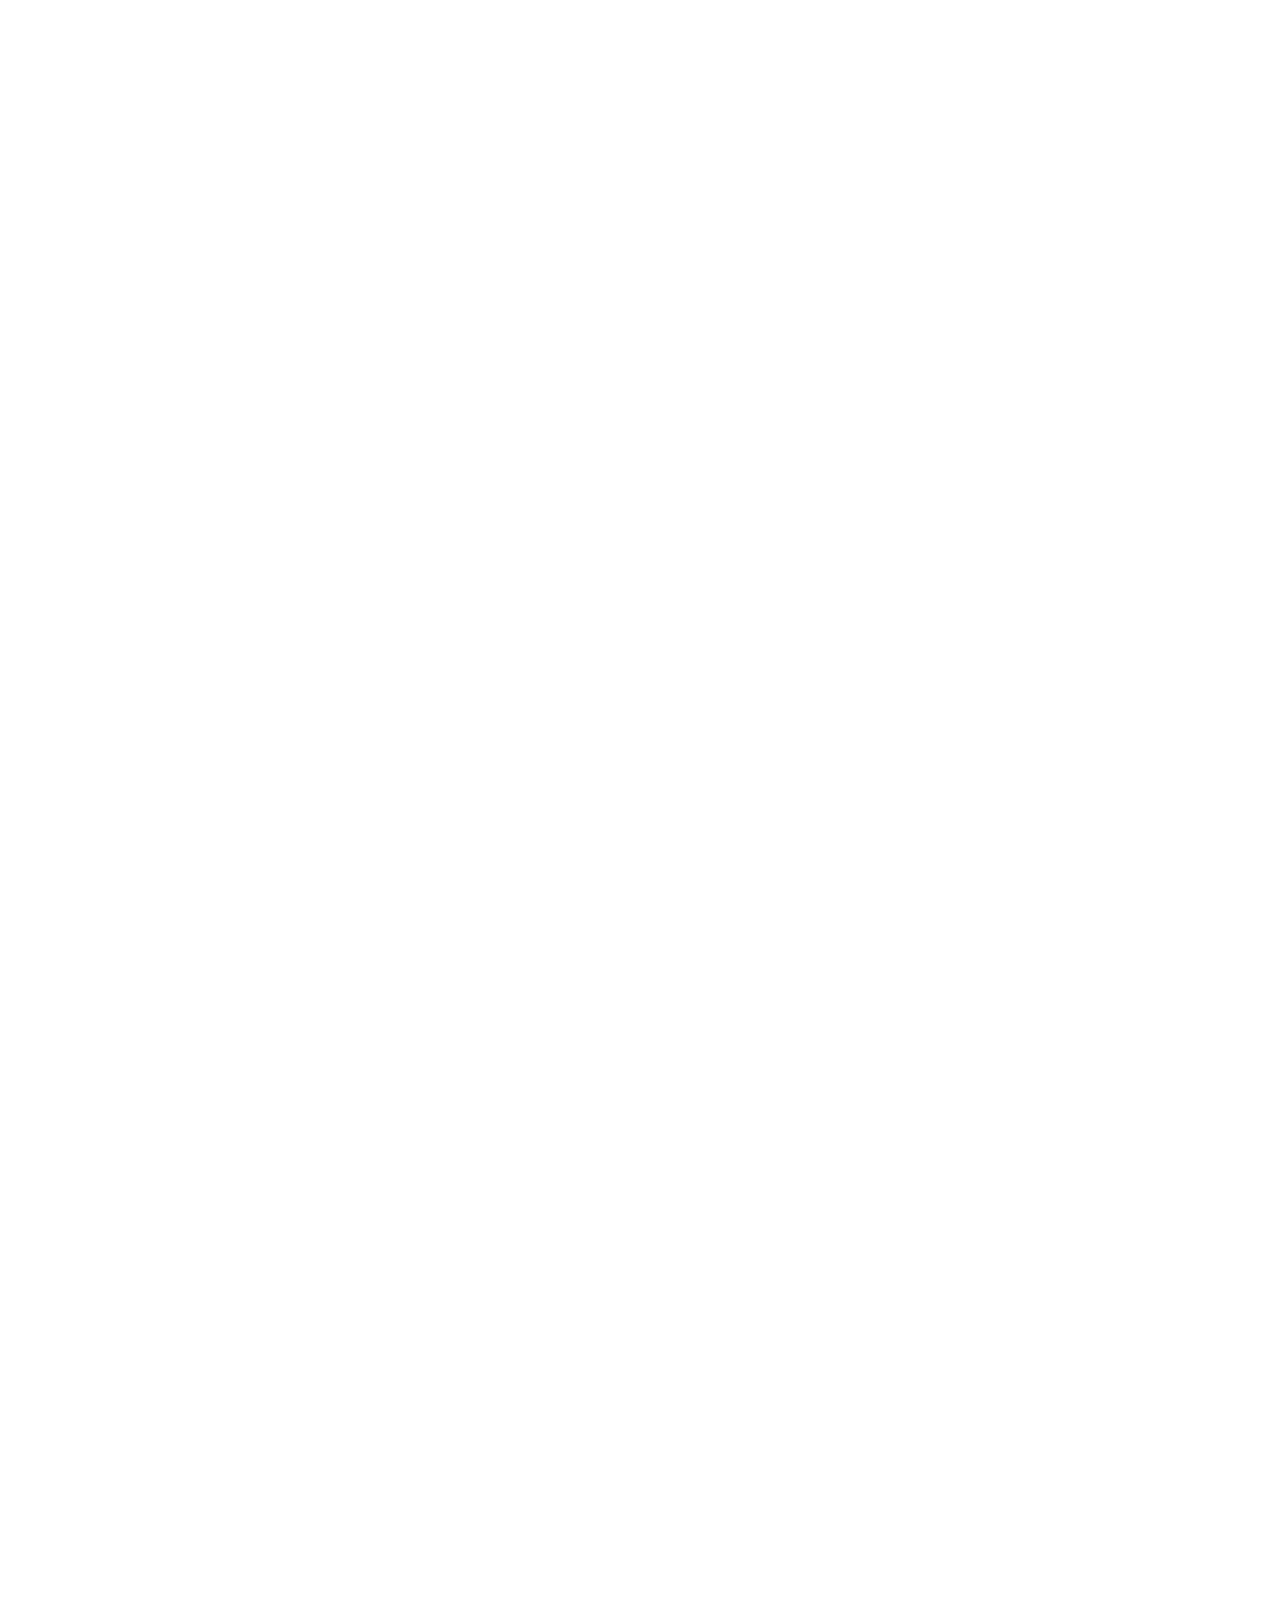
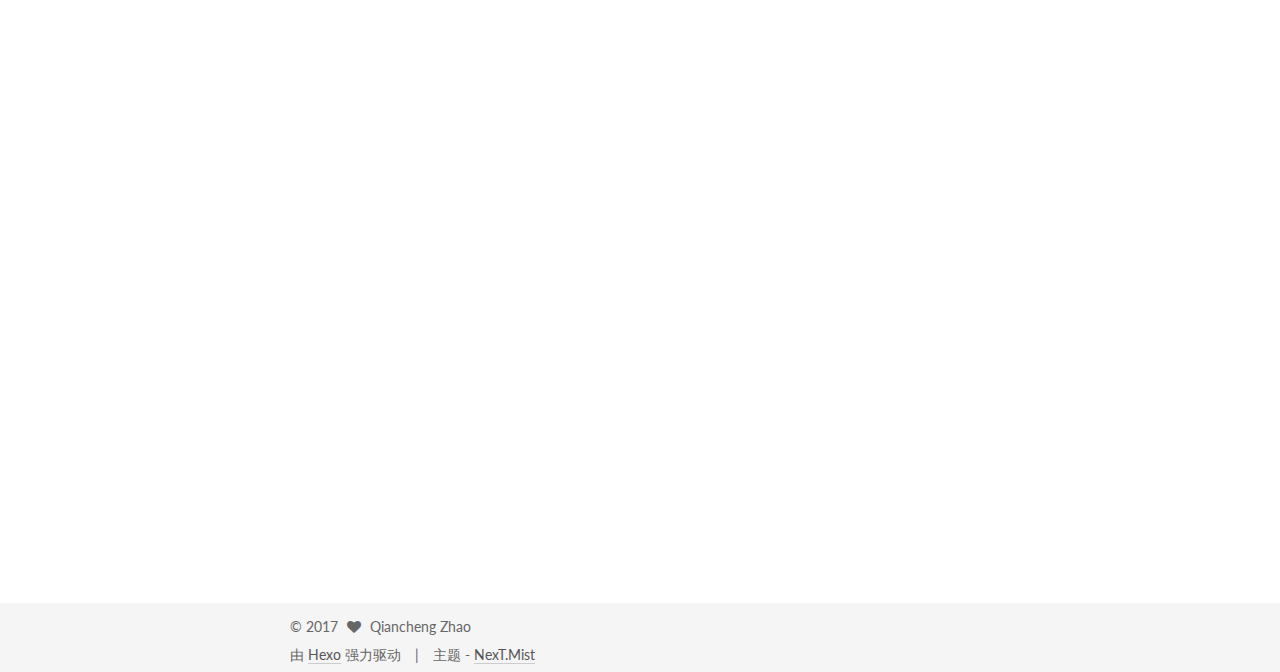
==== commit dc38eef5: "Site updated: 2017-05-18 20:50:58" ====
--- a/index.html
+++ b/index.html
@@ -444,9 +444,8 @@
 <p>​    最后一个参数<code>param</code>，用来传入其他需要的信息，例如传入一个结构的指针、传入一个Mat的指针等等。传入前将指针转成<code>void*</code>，在<code>your_mouse_callback()</code>函数中再转换成需要的数据类型的指针。</p>
 <h2 id="注册回调函数"><a href="#注册回调函数" class="headerlink" title="注册回调函数"></a>注册回调函数</h2><p>​    在定义好了回调函数后，需要调用函数<code>cv::setMouseCallback()</code>来注册回调函数。该函数声明如下：</p>
 <figure class="highlight c++"><table><tr><td class="gutter"><pre><div class="line">1</div><div class="line">2</div><div class="line">3</div><div class="line">4</div><div class="line">5</div></pre></td><td class="code"><pre><div class="line"><span class="keyword">void</span> cv::setMouseCallback(</div><div class="line">  <span class="keyword">const</span> <span class="built_in">string</span>&amp;     windowName, <span class="comment">// Handle used to identify window</span></div><div class="line">  cv::MouseCallback on_mouse,   <span class="comment">// Callback function</span></div><div class="line">  <span class="keyword">void</span>*             param = <span class="literal">NULL</span><span class="comment">// Additional parameters for callback fn.</span></div><div class="line">);</div></pre></td></tr></table></figure>
-<h2 id="示例"><a href="#示例" class="headerlink" title="示例"></a>示例</h2><h3 id="画长方形"><a href="#画长方形" class="headerlink" title="画长方形"></a>画长方形</h3><p><em>Learn OpenCV</em>上给出了一个示例，用户可以用鼠标在一张图片上画长方形。</p>
+<h2 id="示例"><a href="#示例" class="headerlink" title="示例"></a>示例</h2><h3 id="画长方形"><a href="#画长方形" class="headerlink" title="画长方形"></a>画长方形</h3><p>Learn OpenCV上给出了一个示例，用户可以用鼠标在一张图片上画长方形。</p>
 <figure class="highlight"><table><tr><td class="gutter"><pre><div class="line">1</div><div class="line">2</div><div class="line">3</div><div class="line">4</div><div class="line">5</div><div class="line">6</div><div class="line">7</div><div class="line">8</div><div class="line">9</div><div class="line">10</div><div class="line">11</div><div class="line">12</div><div class="line">13</div><div class="line">14</div><div class="line">15</div><div class="line">16</div><div class="line">17</div><div class="line">18</div><div class="line">19</div><div class="line">20</div><div class="line">21</div><div class="line">22</div><div class="line">23</div><div class="line">24</div><div class="line">25</div><div class="line">26</div><div class="line">27</div><div class="line">28</div><div class="line">29</div><div class="line">30</div><div class="line">31</div><div class="line">32</div><div class="line">33</div><div class="line">34</div><div class="line">35</div><div class="line">36</div><div class="line">37</div><div class="line">38</div><div class="line">39</div><div class="line">40</div><div class="line">41</div><div class="line">42</div><div class="line">43</div><div class="line">44</div><div class="line">45</div><div class="line">46</div><div class="line">47</div><div class="line">48</div><div class="line">49</div><div class="line">50</div><div class="line">51</div><div class="line">52</div><div class="line">53</div><div class="line">54</div><div class="line">55</div><div class="line">56</div><div class="line">57</div><div class="line">58</div><div class="line">59</div><div class="line">60</div><div class="line">61</div><div class="line">62</div><div class="line">63</div><div class="line">64</div><div class="line">65</div><div class="line">66</div><div class="line">67</div><div class="line">68</div><div class="line">69</div><div class="line">70</div><div class="line">71</div><div class="line">72</div><div class="line">73</div><div class="line">74</div><div class="line">75</div><div class="line">76</div><div class="line">77</div></pre></td><td class="code"><pre><div class="line">#include &lt;iostream&gt;</div><div class="line">#include &lt;opencv2/opencv.hpp&gt;</div><div class="line"></div><div class="line">using namespace cv;</div><div class="line">using namespace std;</div><div class="line"></div><div class="line">void my_mouse_callback(</div><div class="line">        int event, int x, int y, int flags, void* param</div><div class="line">);</div><div class="line"></div><div class="line">Rect box;</div><div class="line">bool drawing_box = false;</div><div class="line"></div><div class="line">void draw_box(cv::Mat img, cv::Rect box) &#123;</div><div class="line">    cv::rectangle(img, box.tl(), box.br(), cv::Scalar(0, 0, 255));</div><div class="line">&#125;</div><div class="line"></div><div class="line">int main() &#123;</div><div class="line">    box = Rect(-1, -1, 0, 0);</div><div class="line">    cv::Mat image(200, 200, CV_8UC3), temp;</div><div class="line">    image.copyTo(temp);</div><div class="line"></div><div class="line">    box = cv::Rect(-1, -1, 0, 0);</div><div class="line">    image = cv::Scalar::all(0);</div><div class="line"></div><div class="line">    cv::namedWindow("Box Example");</div><div class="line"></div><div class="line">    cv::setMouseCallback(</div><div class="line">            "Box Example",</div><div class="line">            my_mouse_callback,</div><div class="line">            (void*)&amp;image</div><div class="line">    );</div><div class="line"></div><div class="line">    for (;;) &#123;</div><div class="line">        image.copyTo(temp);</div><div class="line">        if (drawing_box) &#123;</div><div class="line">            draw_box(temp, box);</div><div class="line">        &#125;</div><div class="line">        cv::imshow("Box Example", temp);</div><div class="line">        if (cv::waitKey(15) == 27) &#123;</div><div class="line">            break;</div><div class="line">        &#125;</div><div class="line">    &#125;</div><div class="line">    return 0;</div><div class="line">&#125;</div><div class="line"></div><div class="line">void my_mouse_callback(int event, int x, int y, int flags, void *param) &#123;</div><div class="line">    cv::Mat &amp;image = *(cv::Mat*)param;</div><div class="line"></div><div class="line">    switch (event) &#123;</div><div class="line">        case cv::EVENT_MOUSEMOVE: &#123;</div><div class="line">            if (drawing_box) &#123;</div><div class="line">                box.width = x - box.x;</div><div class="line">                box.height = y - box.y;</div><div class="line">            &#125;</div><div class="line">        &#125;</div><div class="line">        break;</div><div class="line">        case cv::EVENT_LBUTTONDOWN: &#123;</div><div class="line">            drawing_box = true;</div><div class="line">            box = cv::Rect(x, y, 0, 0);</div><div class="line">        &#125;</div><div class="line">        break;</div><div class="line">        case cv::EVENT_LBUTTONUP: &#123;</div><div class="line">            drawing_box = false;</div><div class="line">            if (box.width &lt; 0) &#123;</div><div class="line">                box.x += box.width;</div><div class="line">                box.width *= -1;</div><div class="line">            &#125;</div><div class="line">            if (box.height &lt; 0) &#123;</div><div class="line">                box.y += box.height;</div><div class="line">                box.height *= -1;</div><div class="line">            &#125;</div><div class="line">            draw_box(image, box);</div><div class="line">        &#125;</div><div class="line">        break;</div><div class="line">    &#125;</div><div class="line">&#125;</div></pre></td></tr></table></figure>
-<p>​    为什么这个代码不高亮？</p>
 
           
         
--- a/css/main.css
+++ b/css/main.css
@@ -1695,7 +1695,7 @@
   width: 4px;
   height: 4px;
   border-radius: 50%;
-  background: #fff596;
+  background: #0b6bb4;
 }
 .links-of-blogroll {
   font-size: 13px;
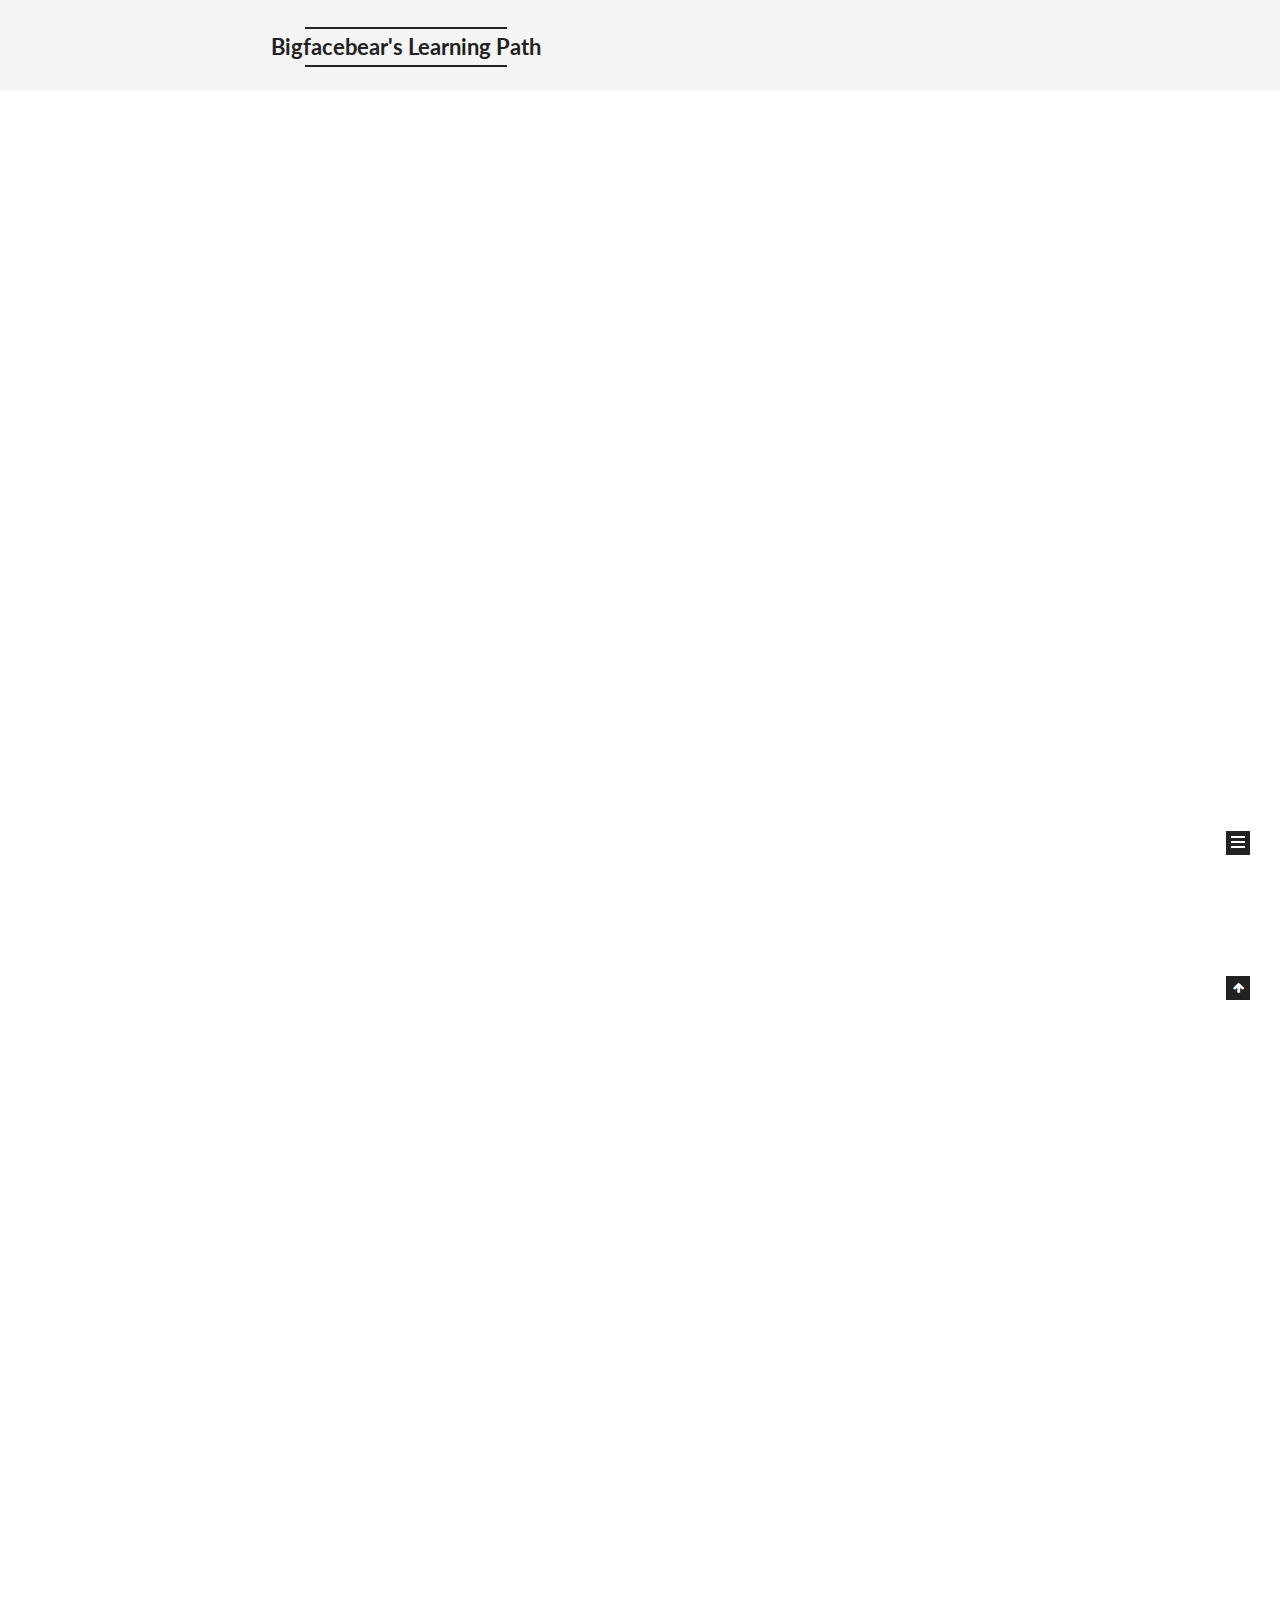
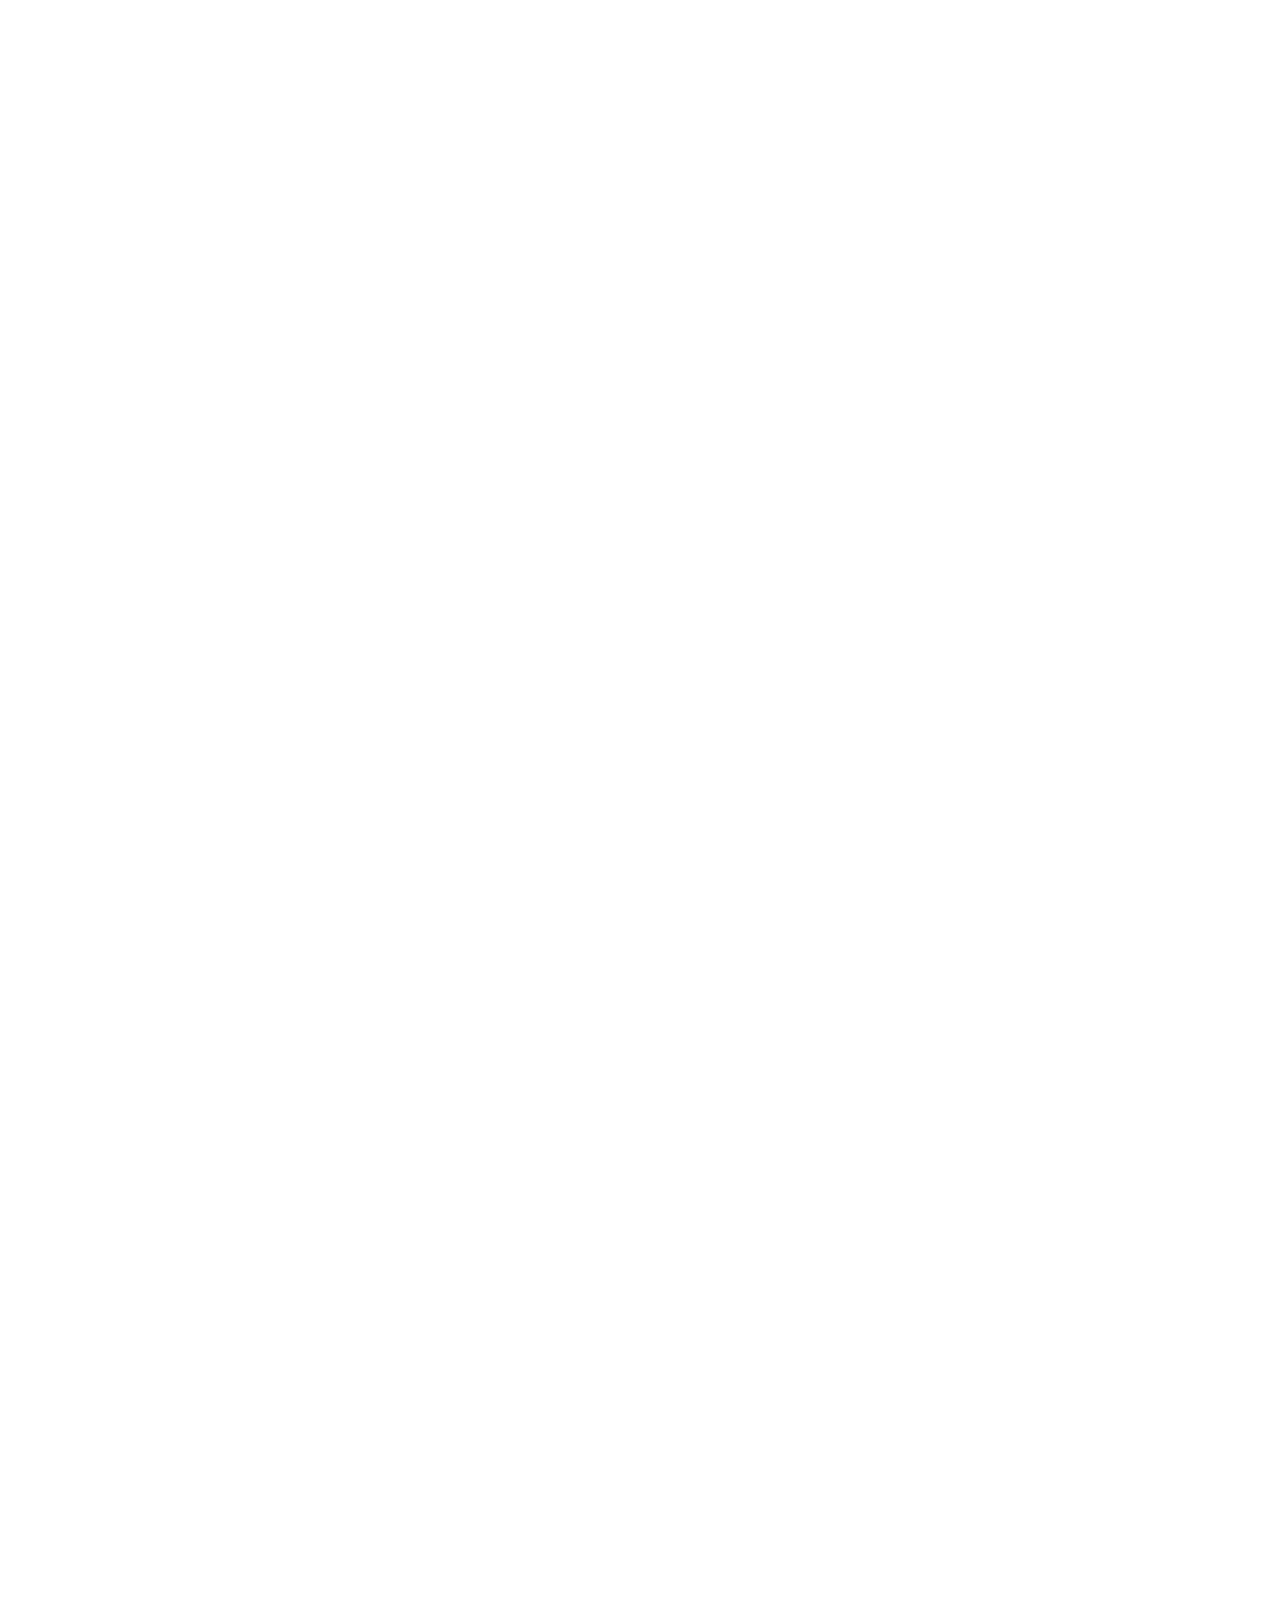
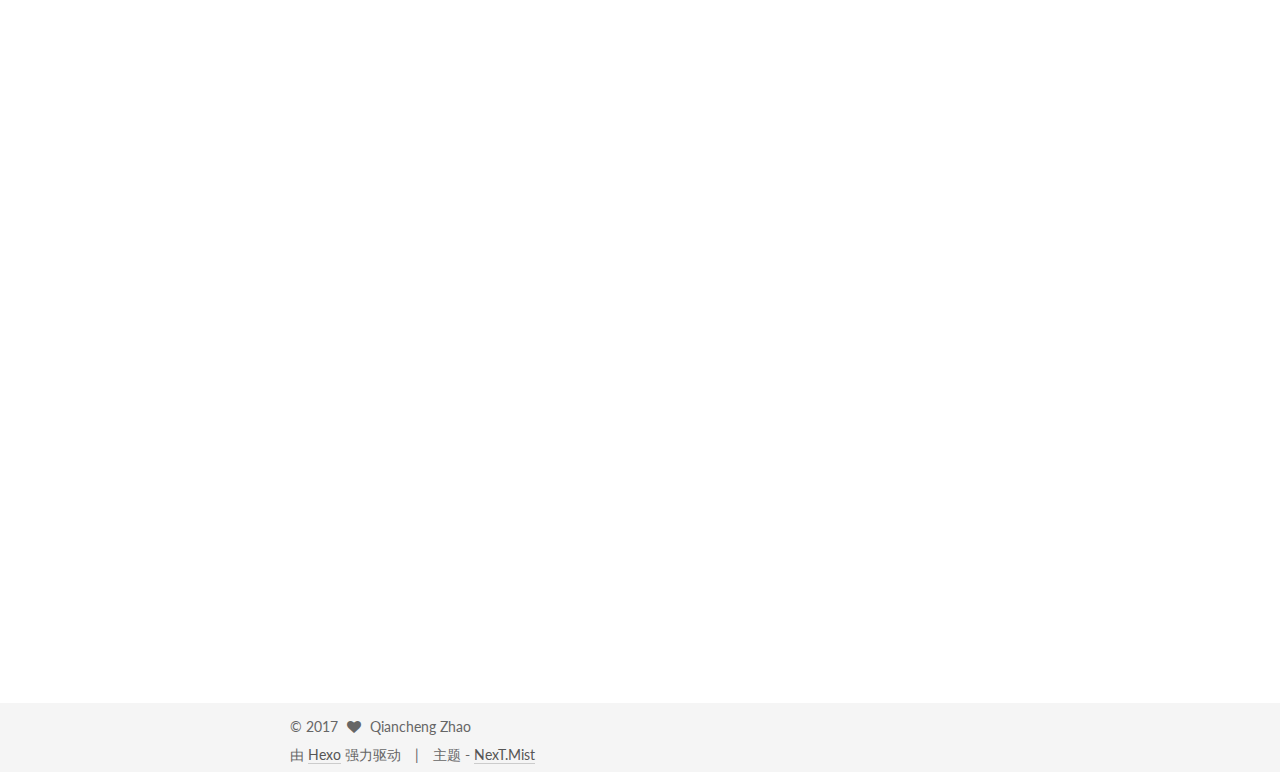
==== commit 26a5ea37: "Site updated: 2017-05-18 20:53:00" ====
--- a/index.html
+++ b/index.html
@@ -446,6 +446,7 @@
 <figure class="highlight c++"><table><tr><td class="gutter"><pre><div class="line">1</div><div class="line">2</div><div class="line">3</div><div class="line">4</div><div class="line">5</div></pre></td><td class="code"><pre><div class="line"><span class="keyword">void</span> cv::setMouseCallback(</div><div class="line">  <span class="keyword">const</span> <span class="built_in">string</span>&amp;     windowName, <span class="comment">// Handle used to identify window</span></div><div class="line">  cv::MouseCallback on_mouse,   <span class="comment">// Callback function</span></div><div class="line">  <span class="keyword">void</span>*             param = <span class="literal">NULL</span><span class="comment">// Additional parameters for callback fn.</span></div><div class="line">);</div></pre></td></tr></table></figure>
 <h2 id="示例"><a href="#示例" class="headerlink" title="示例"></a>示例</h2><h3 id="画长方形"><a href="#画长方形" class="headerlink" title="画长方形"></a>画长方形</h3><p>Learn OpenCV上给出了一个示例，用户可以用鼠标在一张图片上画长方形。</p>
 <figure class="highlight"><table><tr><td class="gutter"><pre><div class="line">1</div><div class="line">2</div><div class="line">3</div><div class="line">4</div><div class="line">5</div><div class="line">6</div><div class="line">7</div><div class="line">8</div><div class="line">9</div><div class="line">10</div><div class="line">11</div><div class="line">12</div><div class="line">13</div><div class="line">14</div><div class="line">15</div><div class="line">16</div><div class="line">17</div><div class="line">18</div><div class="line">19</div><div class="line">20</div><div class="line">21</div><div class="line">22</div><div class="line">23</div><div class="line">24</div><div class="line">25</div><div class="line">26</div><div class="line">27</div><div class="line">28</div><div class="line">29</div><div class="line">30</div><div class="line">31</div><div class="line">32</div><div class="line">33</div><div class="line">34</div><div class="line">35</div><div class="line">36</div><div class="line">37</div><div class="line">38</div><div class="line">39</div><div class="line">40</div><div class="line">41</div><div class="line">42</div><div class="line">43</div><div class="line">44</div><div class="line">45</div><div class="line">46</div><div class="line">47</div><div class="line">48</div><div class="line">49</div><div class="line">50</div><div class="line">51</div><div class="line">52</div><div class="line">53</div><div class="line">54</div><div class="line">55</div><div class="line">56</div><div class="line">57</div><div class="line">58</div><div class="line">59</div><div class="line">60</div><div class="line">61</div><div class="line">62</div><div class="line">63</div><div class="line">64</div><div class="line">65</div><div class="line">66</div><div class="line">67</div><div class="line">68</div><div class="line">69</div><div class="line">70</div><div class="line">71</div><div class="line">72</div><div class="line">73</div><div class="line">74</div><div class="line">75</div><div class="line">76</div><div class="line">77</div></pre></td><td class="code"><pre><div class="line">#include &lt;iostream&gt;</div><div class="line">#include &lt;opencv2/opencv.hpp&gt;</div><div class="line"></div><div class="line">using namespace cv;</div><div class="line">using namespace std;</div><div class="line"></div><div class="line">void my_mouse_callback(</div><div class="line">        int event, int x, int y, int flags, void* param</div><div class="line">);</div><div class="line"></div><div class="line">Rect box;</div><div class="line">bool drawing_box = false;</div><div class="line"></div><div class="line">void draw_box(cv::Mat img, cv::Rect box) &#123;</div><div class="line">    cv::rectangle(img, box.tl(), box.br(), cv::Scalar(0, 0, 255));</div><div class="line">&#125;</div><div class="line"></div><div class="line">int main() &#123;</div><div class="line">    box = Rect(-1, -1, 0, 0);</div><div class="line">    cv::Mat image(200, 200, CV_8UC3), temp;</div><div class="line">    image.copyTo(temp);</div><div class="line"></div><div class="line">    box = cv::Rect(-1, -1, 0, 0);</div><div class="line">    image = cv::Scalar::all(0);</div><div class="line"></div><div class="line">    cv::namedWindow("Box Example");</div><div class="line"></div><div class="line">    cv::setMouseCallback(</div><div class="line">            "Box Example",</div><div class="line">            my_mouse_callback,</div><div class="line">            (void*)&amp;image</div><div class="line">    );</div><div class="line"></div><div class="line">    for (;;) &#123;</div><div class="line">        image.copyTo(temp);</div><div class="line">        if (drawing_box) &#123;</div><div class="line">            draw_box(temp, box);</div><div class="line">        &#125;</div><div class="line">        cv::imshow("Box Example", temp);</div><div class="line">        if (cv::waitKey(15) == 27) &#123;</div><div class="line">            break;</div><div class="line">        &#125;</div><div class="line">    &#125;</div><div class="line">    return 0;</div><div class="line">&#125;</div><div class="line"></div><div class="line">void my_mouse_callback(int event, int x, int y, int flags, void *param) &#123;</div><div class="line">    cv::Mat &amp;image = *(cv::Mat*)param;</div><div class="line"></div><div class="line">    switch (event) &#123;</div><div class="line">        case cv::EVENT_MOUSEMOVE: &#123;</div><div class="line">            if (drawing_box) &#123;</div><div class="line">                box.width = x - box.x;</div><div class="line">                box.height = y - box.y;</div><div class="line">            &#125;</div><div class="line">        &#125;</div><div class="line">        break;</div><div class="line">        case cv::EVENT_LBUTTONDOWN: &#123;</div><div class="line">            drawing_box = true;</div><div class="line">            box = cv::Rect(x, y, 0, 0);</div><div class="line">        &#125;</div><div class="line">        break;</div><div class="line">        case cv::EVENT_LBUTTONUP: &#123;</div><div class="line">            drawing_box = false;</div><div class="line">            if (box.width &lt; 0) &#123;</div><div class="line">                box.x += box.width;</div><div class="line">                box.width *= -1;</div><div class="line">            &#125;</div><div class="line">            if (box.height &lt; 0) &#123;</div><div class="line">                box.y += box.height;</div><div class="line">                box.height *= -1;</div><div class="line">            &#125;</div><div class="line">            draw_box(image, box);</div><div class="line">        &#125;</div><div class="line">        break;</div><div class="line">    &#125;</div><div class="line">&#125;</div></pre></td></tr></table></figure>
+<figure class="highlight c++"><table><tr><td class="gutter"><pre><div class="line">1</div><div class="line">2</div><div class="line">3</div></pre></td><td class="code"><pre><div class="line"><span class="function"><span class="keyword">int</span> <span class="title">func</span><span class="params">()</span> </span>&#123;</div><div class="line">  <span class="keyword">return</span> <span class="number">1</span>;</div><div class="line">&#125;</div></pre></td></tr></table></figure>
 
           
         
--- a/css/main.css
+++ b/css/main.css
@@ -1695,7 +1695,7 @@
   width: 4px;
   height: 4px;
   border-radius: 50%;
-  background: #0b6bb4;
+  background: #ff6e5b;
 }
 .links-of-blogroll {
   font-size: 13px;
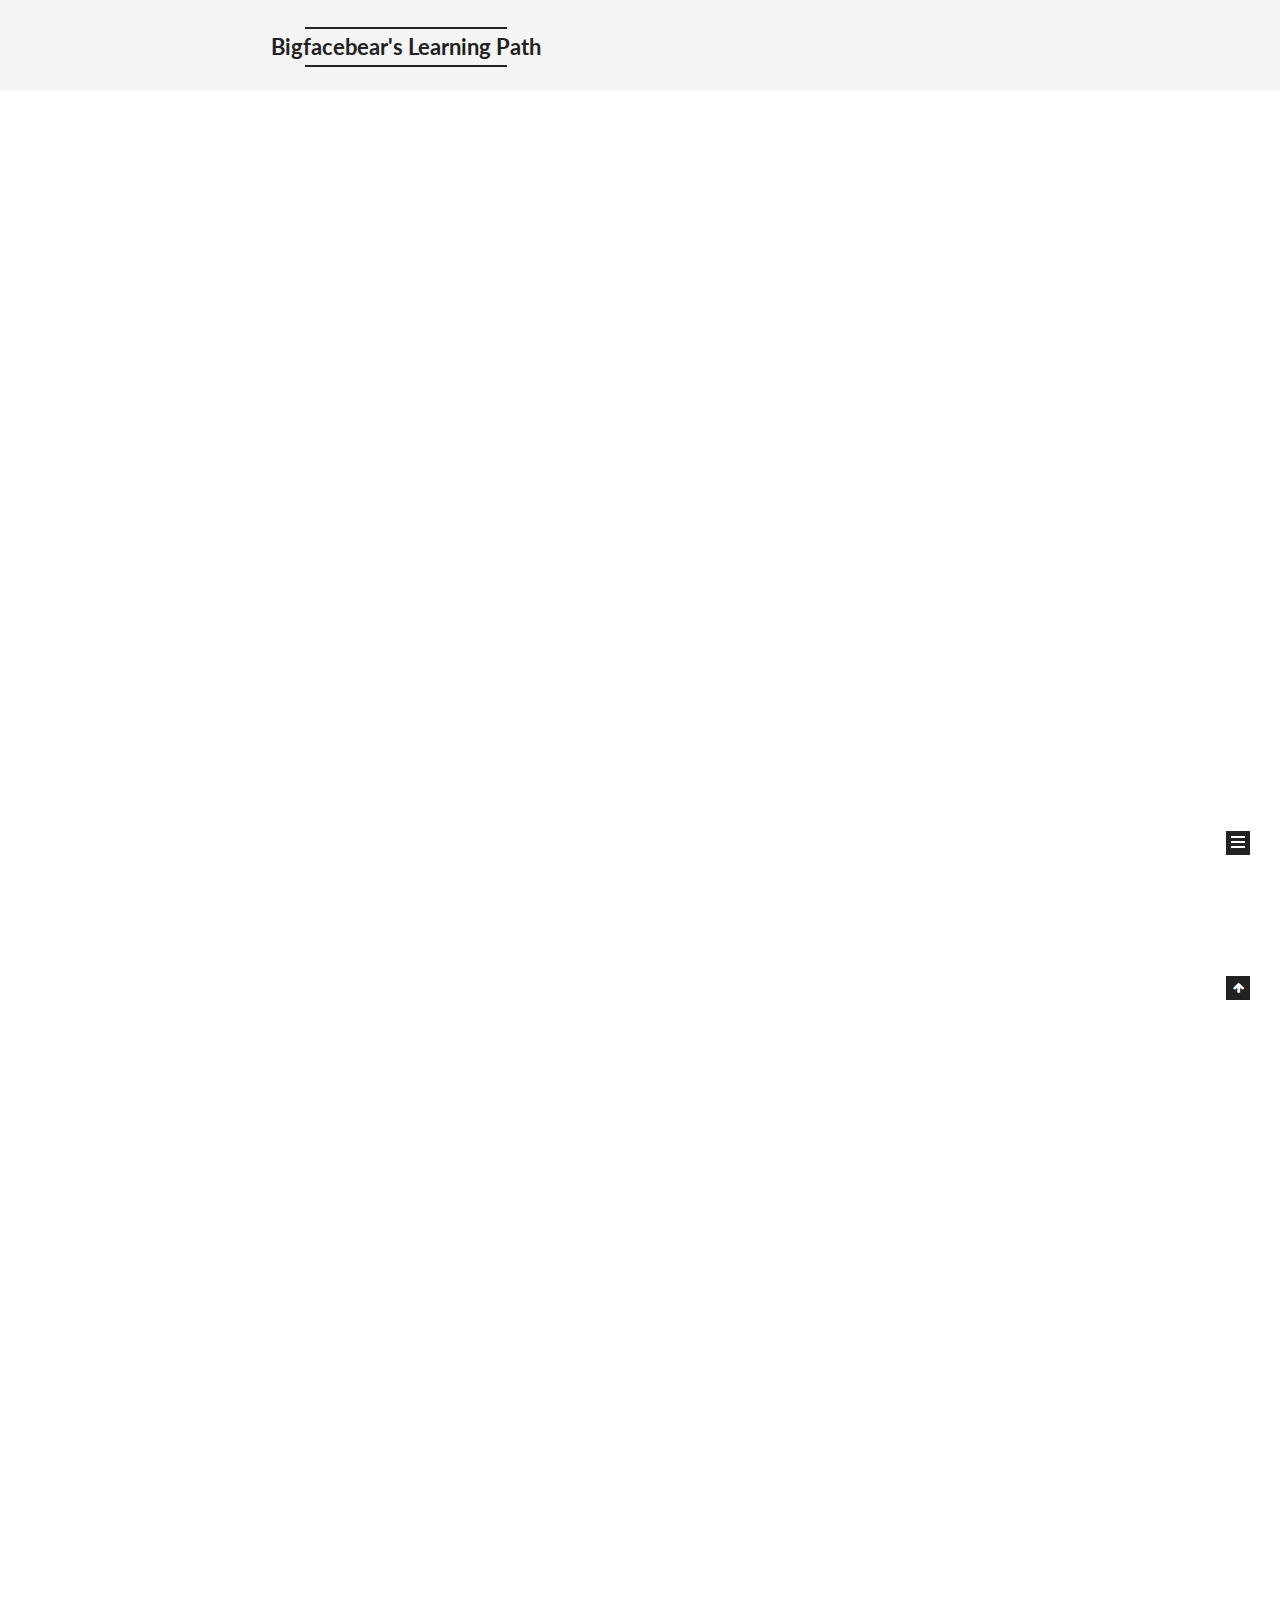
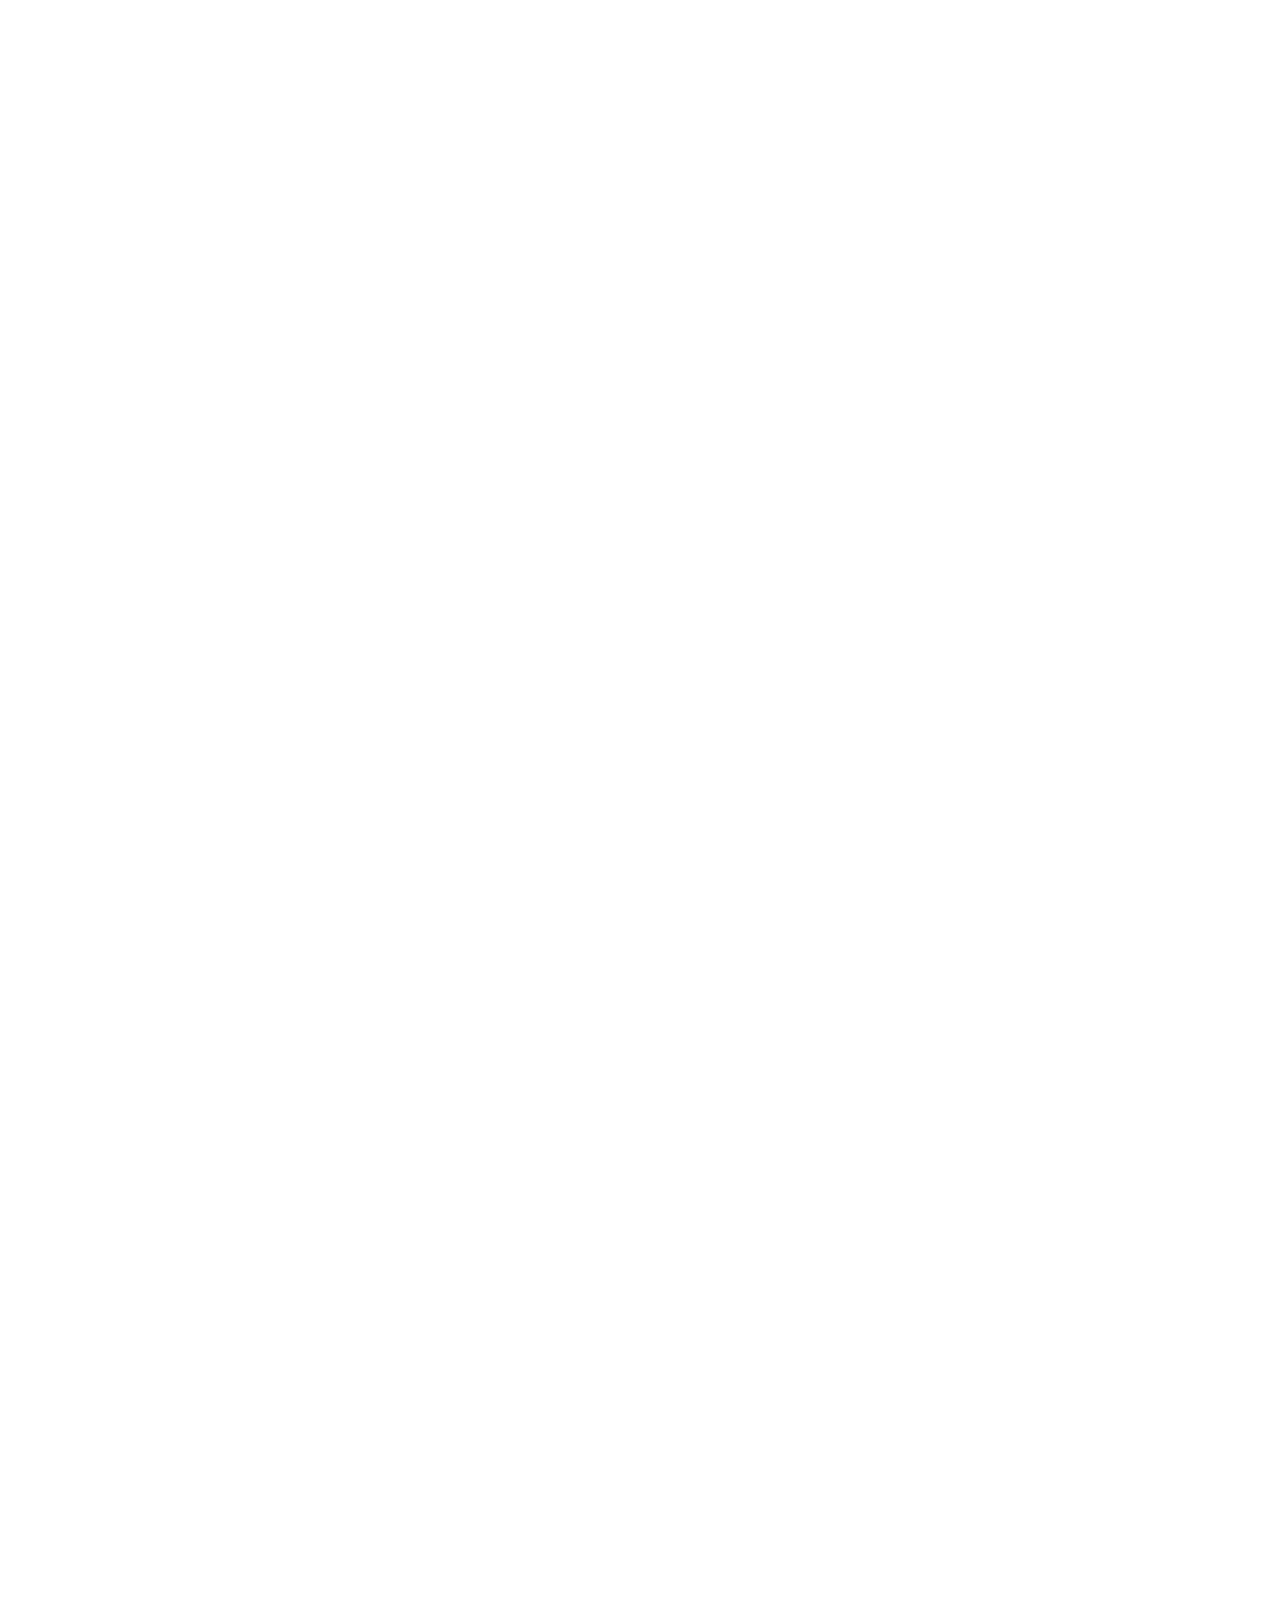
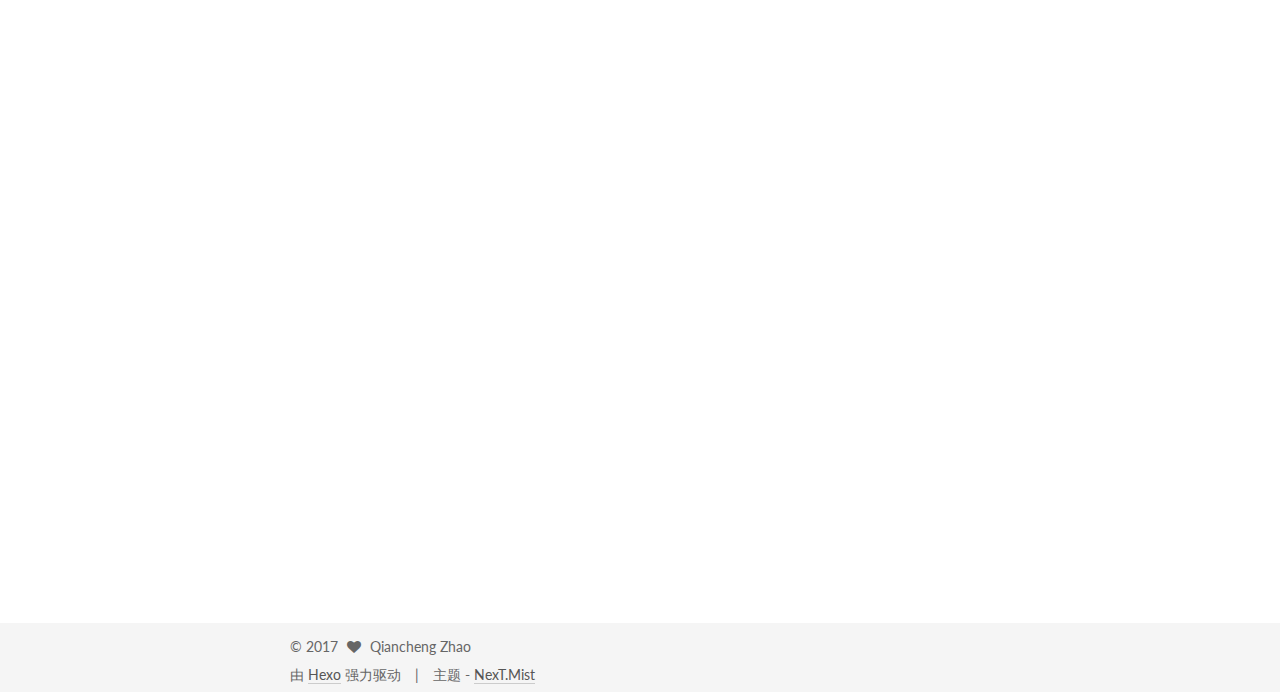
==== commit 0219d62f: "Site updated: 2017-05-18 22:06:05" ====
--- a/index.html
+++ b/index.html
@@ -444,9 +444,8 @@
 <p>​    最后一个参数<code>param</code>，用来传入其他需要的信息，例如传入一个结构的指针、传入一个Mat的指针等等。传入前将指针转成<code>void*</code>，在<code>your_mouse_callback()</code>函数中再转换成需要的数据类型的指针。</p>
 <h2 id="注册回调函数"><a href="#注册回调函数" class="headerlink" title="注册回调函数"></a>注册回调函数</h2><p>​    在定义好了回调函数后，需要调用函数<code>cv::setMouseCallback()</code>来注册回调函数。该函数声明如下：</p>
 <figure class="highlight c++"><table><tr><td class="gutter"><pre><div class="line">1</div><div class="line">2</div><div class="line">3</div><div class="line">4</div><div class="line">5</div></pre></td><td class="code"><pre><div class="line"><span class="keyword">void</span> cv::setMouseCallback(</div><div class="line">  <span class="keyword">const</span> <span class="built_in">string</span>&amp;     windowName, <span class="comment">// Handle used to identify window</span></div><div class="line">  cv::MouseCallback on_mouse,   <span class="comment">// Callback function</span></div><div class="line">  <span class="keyword">void</span>*             param = <span class="literal">NULL</span><span class="comment">// Additional parameters for callback fn.</span></div><div class="line">);</div></pre></td></tr></table></figure>
-<h2 id="示例"><a href="#示例" class="headerlink" title="示例"></a>示例</h2><h3 id="画长方形"><a href="#画长方形" class="headerlink" title="画长方形"></a>画长方形</h3><p>Learn OpenCV上给出了一个示例，用户可以用鼠标在一张图片上画长方形。</p>
-<figure class="highlight"><table><tr><td class="gutter"><pre><div class="line">1</div><div class="line">2</div><div class="line">3</div><div class="line">4</div><div class="line">5</div><div class="line">6</div><div class="line">7</div><div class="line">8</div><div class="line">9</div><div class="line">10</div><div class="line">11</div><div class="line">12</div><div class="line">13</div><div class="line">14</div><div class="line">15</div><div class="line">16</div><div class="line">17</div><div class="line">18</div><div class="line">19</div><div class="line">20</div><div class="line">21</div><div class="line">22</div><div class="line">23</div><div class="line">24</div><div class="line">25</div><div class="line">26</div><div class="line">27</div><div class="line">28</div><div class="line">29</div><div class="line">30</div><div class="line">31</div><div class="line">32</div><div class="line">33</div><div class="line">34</div><div class="line">35</div><div class="line">36</div><div class="line">37</div><div class="line">38</div><div class="line">39</div><div class="line">40</div><div class="line">41</div><div class="line">42</div><div class="line">43</div><div class="line">44</div><div class="line">45</div><div class="line">46</div><div class="line">47</div><div class="line">48</div><div class="line">49</div><div class="line">50</div><div class="line">51</div><div class="line">52</div><div class="line">53</div><div class="line">54</div><div class="line">55</div><div class="line">56</div><div class="line">57</div><div class="line">58</div><div class="line">59</div><div class="line">60</div><div class="line">61</div><div class="line">62</div><div class="line">63</div><div class="line">64</div><div class="line">65</div><div class="line">66</div><div class="line">67</div><div class="line">68</div><div class="line">69</div><div class="line">70</div><div class="line">71</div><div class="line">72</div><div class="line">73</div><div class="line">74</div><div class="line">75</div><div class="line">76</div><div class="line">77</div></pre></td><td class="code"><pre><div class="line">#include &lt;iostream&gt;</div><div class="line">#include &lt;opencv2/opencv.hpp&gt;</div><div class="line"></div><div class="line">using namespace cv;</div><div class="line">using namespace std;</div><div class="line"></div><div class="line">void my_mouse_callback(</div><div class="line">        int event, int x, int y, int flags, void* param</div><div class="line">);</div><div class="line"></div><div class="line">Rect box;</div><div class="line">bool drawing_box = false;</div><div class="line"></div><div class="line">void draw_box(cv::Mat img, cv::Rect box) &#123;</div><div class="line">    cv::rectangle(img, box.tl(), box.br(), cv::Scalar(0, 0, 255));</div><div class="line">&#125;</div><div class="line"></div><div class="line">int main() &#123;</div><div class="line">    box = Rect(-1, -1, 0, 0);</div><div class="line">    cv::Mat image(200, 200, CV_8UC3), temp;</div><div class="line">    image.copyTo(temp);</div><div class="line"></div><div class="line">    box = cv::Rect(-1, -1, 0, 0);</div><div class="line">    image = cv::Scalar::all(0);</div><div class="line"></div><div class="line">    cv::namedWindow("Box Example");</div><div class="line"></div><div class="line">    cv::setMouseCallback(</div><div class="line">            "Box Example",</div><div class="line">            my_mouse_callback,</div><div class="line">            (void*)&amp;image</div><div class="line">    );</div><div class="line"></div><div class="line">    for (;;) &#123;</div><div class="line">        image.copyTo(temp);</div><div class="line">        if (drawing_box) &#123;</div><div class="line">            draw_box(temp, box);</div><div class="line">        &#125;</div><div class="line">        cv::imshow("Box Example", temp);</div><div class="line">        if (cv::waitKey(15) == 27) &#123;</div><div class="line">            break;</div><div class="line">        &#125;</div><div class="line">    &#125;</div><div class="line">    return 0;</div><div class="line">&#125;</div><div class="line"></div><div class="line">void my_mouse_callback(int event, int x, int y, int flags, void *param) &#123;</div><div class="line">    cv::Mat &amp;image = *(cv::Mat*)param;</div><div class="line"></div><div class="line">    switch (event) &#123;</div><div class="line">        case cv::EVENT_MOUSEMOVE: &#123;</div><div class="line">            if (drawing_box) &#123;</div><div class="line">                box.width = x - box.x;</div><div class="line">                box.height = y - box.y;</div><div class="line">            &#125;</div><div class="line">        &#125;</div><div class="line">        break;</div><div class="line">        case cv::EVENT_LBUTTONDOWN: &#123;</div><div class="line">            drawing_box = true;</div><div class="line">            box = cv::Rect(x, y, 0, 0);</div><div class="line">        &#125;</div><div class="line">        break;</div><div class="line">        case cv::EVENT_LBUTTONUP: &#123;</div><div class="line">            drawing_box = false;</div><div class="line">            if (box.width &lt; 0) &#123;</div><div class="line">                box.x += box.width;</div><div class="line">                box.width *= -1;</div><div class="line">            &#125;</div><div class="line">            if (box.height &lt; 0) &#123;</div><div class="line">                box.y += box.height;</div><div class="line">                box.height *= -1;</div><div class="line">            &#125;</div><div class="line">            draw_box(image, box);</div><div class="line">        &#125;</div><div class="line">        break;</div><div class="line">    &#125;</div><div class="line">&#125;</div></pre></td></tr></table></figure>
-<figure class="highlight c++"><table><tr><td class="gutter"><pre><div class="line">1</div><div class="line">2</div><div class="line">3</div></pre></td><td class="code"><pre><div class="line"><span class="function"><span class="keyword">int</span> <span class="title">func</span><span class="params">()</span> </span>&#123;</div><div class="line">  <span class="keyword">return</span> <span class="number">1</span>;</div><div class="line">&#125;</div></pre></td></tr></table></figure>
+<h2 id="示例"><a href="#示例" class="headerlink" title="示例"></a>示例</h2><h3 id="画长方形"><a href="#画长方形" class="headerlink" title="画长方形"></a>画长方形</h3><p><em>Learn OpenCV</em>上给出了一个示例，用户可以用鼠标在一张图片上画长方形。</p>
+<figure class="highlight c++"><table><tr><td class="gutter"><pre><div class="line">1</div><div class="line">2</div><div class="line">3</div><div class="line">4</div><div class="line">5</div><div class="line">6</div><div class="line">7</div><div class="line">8</div><div class="line">9</div><div class="line">10</div><div class="line">11</div><div class="line">12</div><div class="line">13</div><div class="line">14</div><div class="line">15</div><div class="line">16</div><div class="line">17</div><div class="line">18</div><div class="line">19</div><div class="line">20</div><div class="line">21</div><div class="line">22</div><div class="line">23</div><div class="line">24</div><div class="line">25</div><div class="line">26</div><div class="line">27</div><div class="line">28</div><div class="line">29</div><div class="line">30</div><div class="line">31</div><div class="line">32</div><div class="line">33</div><div class="line">34</div><div class="line">35</div><div class="line">36</div><div class="line">37</div><div class="line">38</div><div class="line">39</div><div class="line">40</div><div class="line">41</div><div class="line">42</div><div class="line">43</div><div class="line">44</div><div class="line">45</div><div class="line">46</div><div class="line">47</div><div class="line">48</div><div class="line">49</div><div class="line">50</div><div class="line">51</div><div class="line">52</div><div class="line">53</div><div class="line">54</div><div class="line">55</div><div class="line">56</div><div class="line">57</div><div class="line">58</div><div class="line">59</div><div class="line">60</div><div class="line">61</div><div class="line">62</div><div class="line">63</div><div class="line">64</div><div class="line">65</div><div class="line">66</div><div class="line">67</div><div class="line">68</div><div class="line">69</div><div class="line">70</div><div class="line">71</div><div class="line">72</div><div class="line">73</div><div class="line">74</div><div class="line">75</div><div class="line">76</div><div class="line">77</div><div class="line">78</div></pre></td><td class="code"><pre><div class="line"><span class="meta">#<span class="meta-keyword">include</span> <span class="meta-string">&lt;iostream&gt;</span></span></div><div class="line"><span class="meta">#<span class="meta-keyword">include</span> <span class="meta-string">&lt;opencv2/opencv.hpp&gt;</span></span></div><div class="line"></div><div class="line"><span class="keyword">using</span> <span class="keyword">namespace</span> cv;</div><div class="line"><span class="keyword">using</span> <span class="keyword">namespace</span> <span class="built_in">std</span>;</div><div class="line"></div><div class="line"><span class="function"><span class="keyword">void</span> <span class="title">my_mouse_callback</span><span class="params">(</span></span></div><div class="line">        <span class="keyword">int</span> event, <span class="keyword">int</span> x, <span class="keyword">int</span> y, <span class="keyword">int</span> flags, <span class="keyword">void</span>* param</div><div class="line">);</div><div class="line"></div><div class="line">Rect box;</div><div class="line"><span class="keyword">bool</span> drawing_box = <span class="literal">false</span>;</div><div class="line"></div><div class="line"><span class="function"><span class="keyword">void</span> <span class="title">draw_box</span><span class="params">(cv::Mat img, cv::Rect box)</span> </span>&#123;</div><div class="line">    cv::rectangle(img, box.tl(), box.br(), cv::Scalar(<span class="number">0</span>, <span class="number">0</span>, <span class="number">255</span>));</div><div class="line">&#125;</div><div class="line"></div><div class="line"><span class="function"><span class="keyword">int</span> <span class="title">main</span><span class="params">()</span> </span>&#123;</div><div class="line">    box = Rect(<span class="number">-1</span>, <span class="number">-1</span>, <span class="number">0</span>, <span class="number">0</span>);</div><div class="line">    cv::<span class="function">Mat <span class="title">image</span><span class="params">(<span class="number">200</span>, <span class="number">200</span>, CV_8UC3)</span></span>;</div><div class="line">    cv::Mat temp;</div><div class="line">    image.copyTo(temp);</div><div class="line"></div><div class="line">    box = cv::Rect(<span class="number">-1</span>, <span class="number">-1</span>, <span class="number">0</span>, <span class="number">0</span>);</div><div class="line">    image = cv::Scalar::all(<span class="number">0</span>);</div><div class="line"></div><div class="line">    cv::namedWindow(<span class="string">"Box Example"</span>);</div><div class="line"></div><div class="line">    cv::setMouseCallback(</div><div class="line">            <span class="string">"Box Example"</span>,</div><div class="line">            my_mouse_callback,</div><div class="line">            (<span class="keyword">void</span>*)&amp;image</div><div class="line">    );</div><div class="line"></div><div class="line">    <span class="keyword">for</span> (;;) &#123;</div><div class="line">        image.copyTo(temp);</div><div class="line">        <span class="keyword">if</span> (drawing_box) &#123;</div><div class="line">            draw_box(temp, box);</div><div class="line">        &#125;</div><div class="line">        cv::imshow(<span class="string">"Box Example"</span>, temp);</div><div class="line">        <span class="keyword">if</span> (cv::waitKey(<span class="number">15</span>) == <span class="number">27</span>) &#123;</div><div class="line">            <span class="keyword">break</span>;</div><div class="line">        &#125;</div><div class="line">    &#125;</div><div class="line">    <span class="keyword">return</span> <span class="number">0</span>;</div><div class="line">&#125;</div><div class="line"></div><div class="line"><span class="function"><span class="keyword">void</span> <span class="title">my_mouse_callback</span><span class="params">(<span class="keyword">int</span> event, <span class="keyword">int</span> x, <span class="keyword">int</span> y, <span class="keyword">int</span> flags, <span class="keyword">void</span> *param)</span> </span>&#123;</div><div class="line">    cv::Mat &amp;image = *(cv::Mat*)param;</div><div class="line"></div><div class="line">    <span class="keyword">switch</span> (event) &#123;</div><div class="line">        <span class="keyword">case</span> cv::EVENT_MOUSEMOVE: &#123;</div><div class="line">            <span class="keyword">if</span> (drawing_box) &#123;</div><div class="line">                box.width = x - box.x;</div><div class="line">                box.height = y - box.y;</div><div class="line">            &#125;</div><div class="line">        &#125;</div><div class="line">        <span class="keyword">break</span>;</div><div class="line">        <span class="keyword">case</span> cv::EVENT_LBUTTONDOWN: &#123;</div><div class="line">            drawing_box = <span class="literal">true</span>;</div><div class="line">            box = cv::Rect(x, y, <span class="number">0</span>, <span class="number">0</span>);</div><div class="line">        &#125;</div><div class="line">        <span class="keyword">break</span>;</div><div class="line">        <span class="keyword">case</span> cv::EVENT_LBUTTONUP: &#123;</div><div class="line">            drawing_box = <span class="literal">false</span>;</div><div class="line">            <span class="keyword">if</span> (box.width &lt; <span class="number">0</span>) &#123;</div><div class="line">                box.x += box.width;</div><div class="line">                box.width *= <span class="number">-1</span>;</div><div class="line">            &#125;</div><div class="line">            <span class="keyword">if</span> (box.height &lt; <span class="number">0</span>) &#123;</div><div class="line">                box.y += box.height;</div><div class="line">                box.height *= <span class="number">-1</span>;</div><div class="line">            &#125;</div><div class="line">            draw_box(image, box);</div><div class="line">        &#125;</div><div class="line">        <span class="keyword">break</span>;</div><div class="line">    &#125;</div><div class="line">&#125;</div></pre></td></tr></table></figure>
 
           
         
--- a/css/main.css
+++ b/css/main.css
@@ -1695,7 +1695,7 @@
   width: 4px;
   height: 4px;
   border-radius: 50%;
-  background: #ff6e5b;
+  background: #ffff34;
 }
 .links-of-blogroll {
   font-size: 13px;
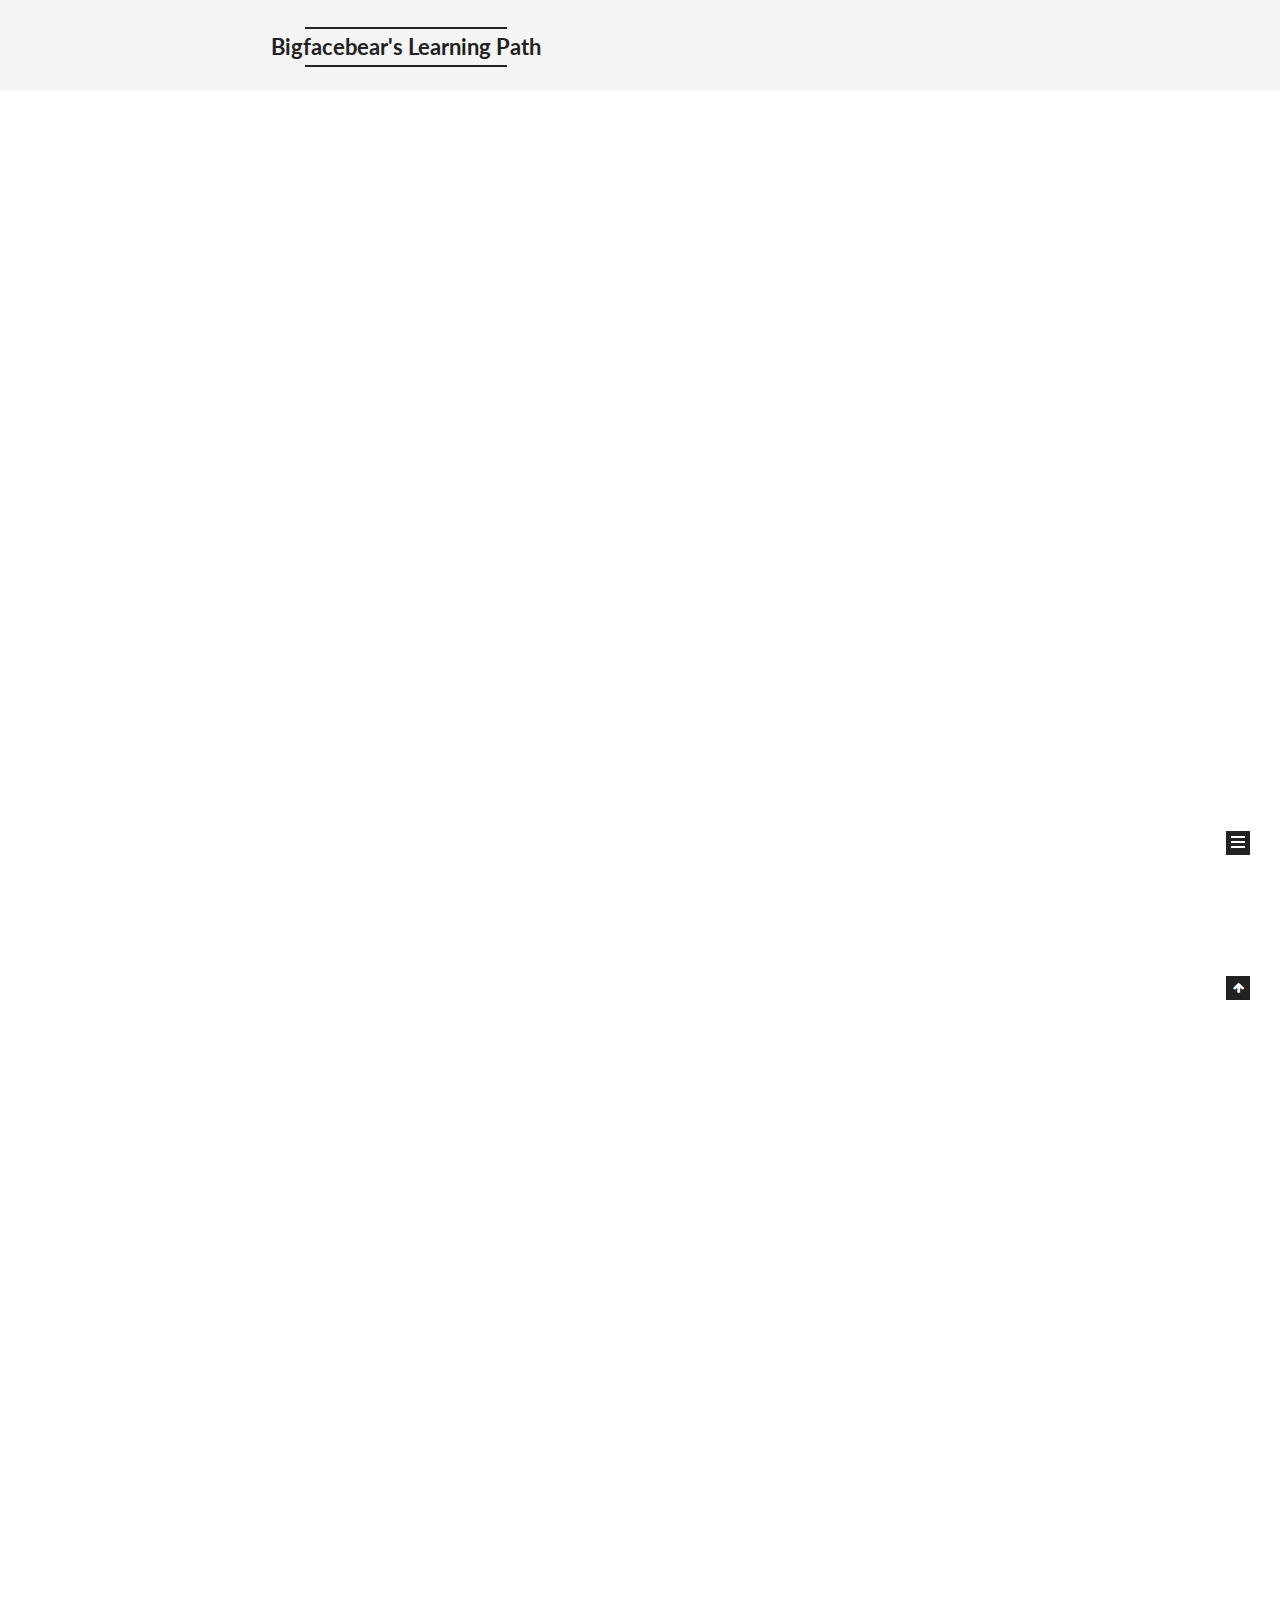
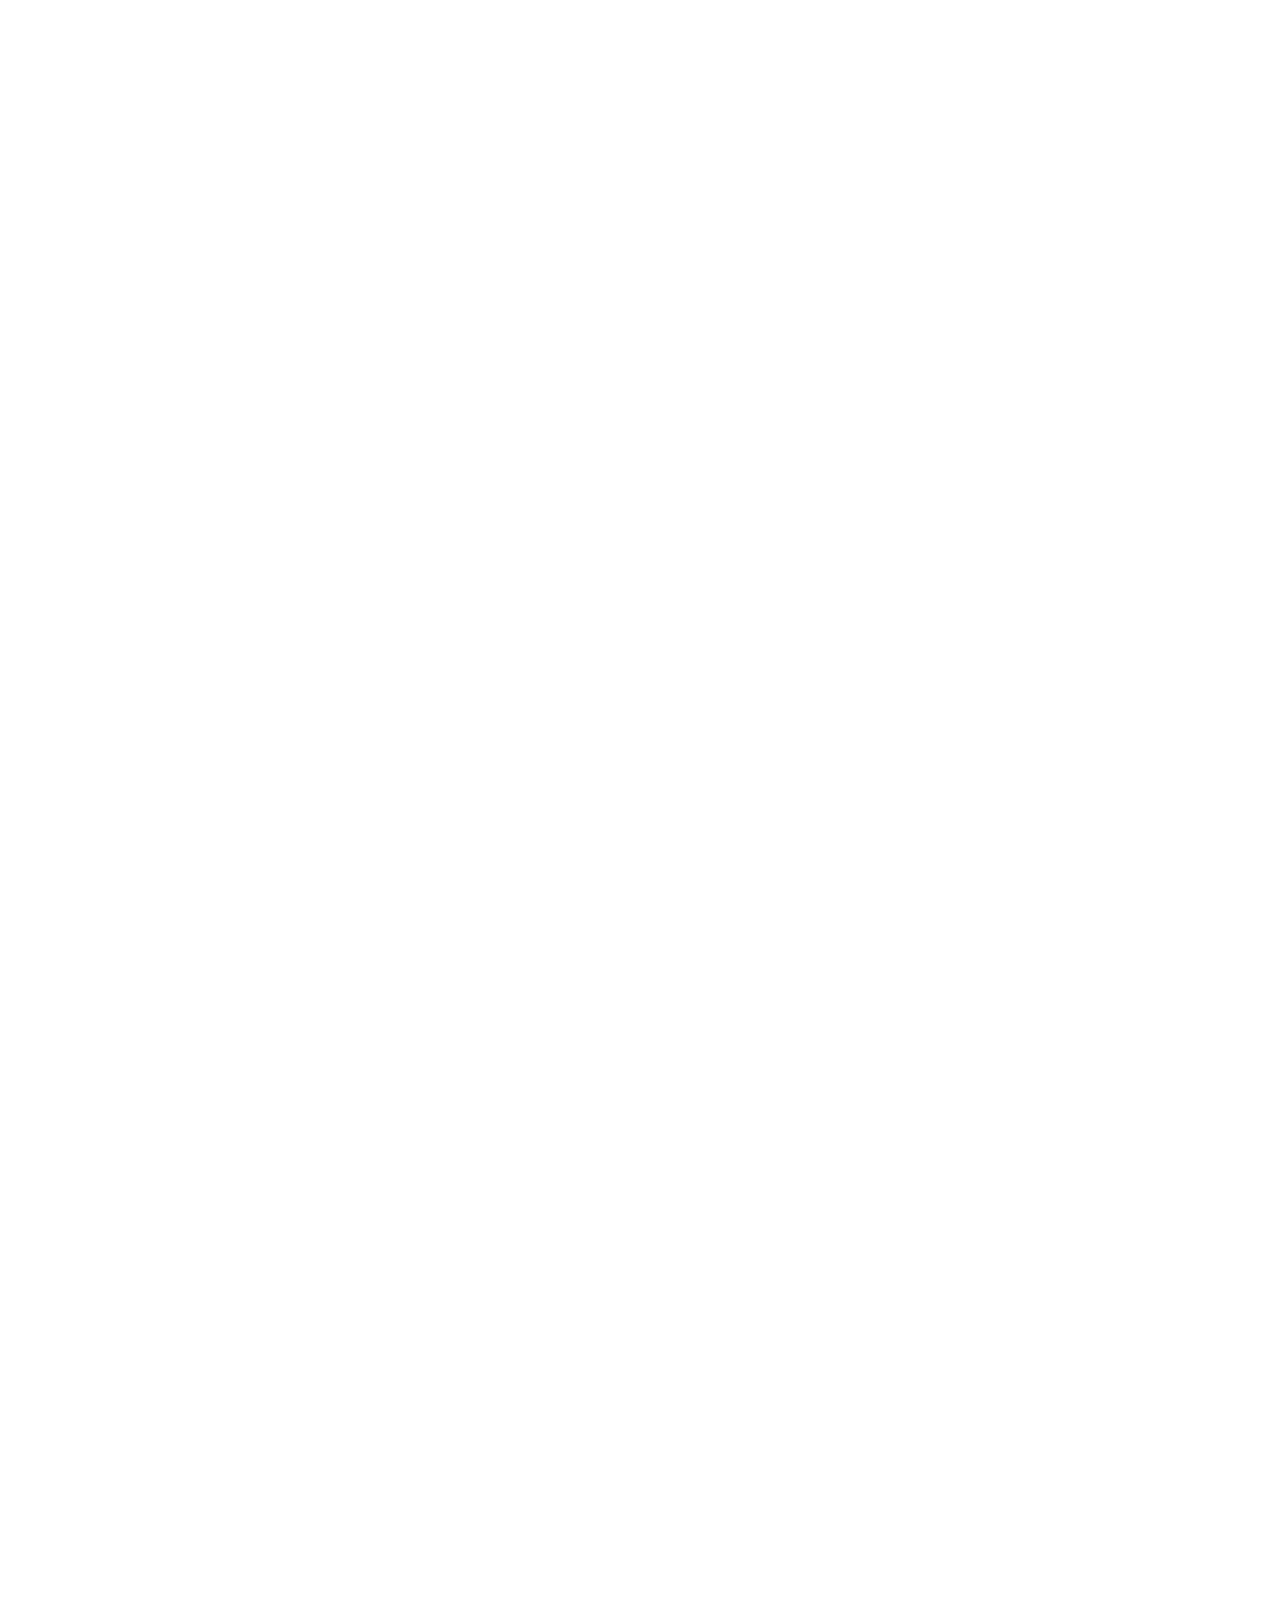
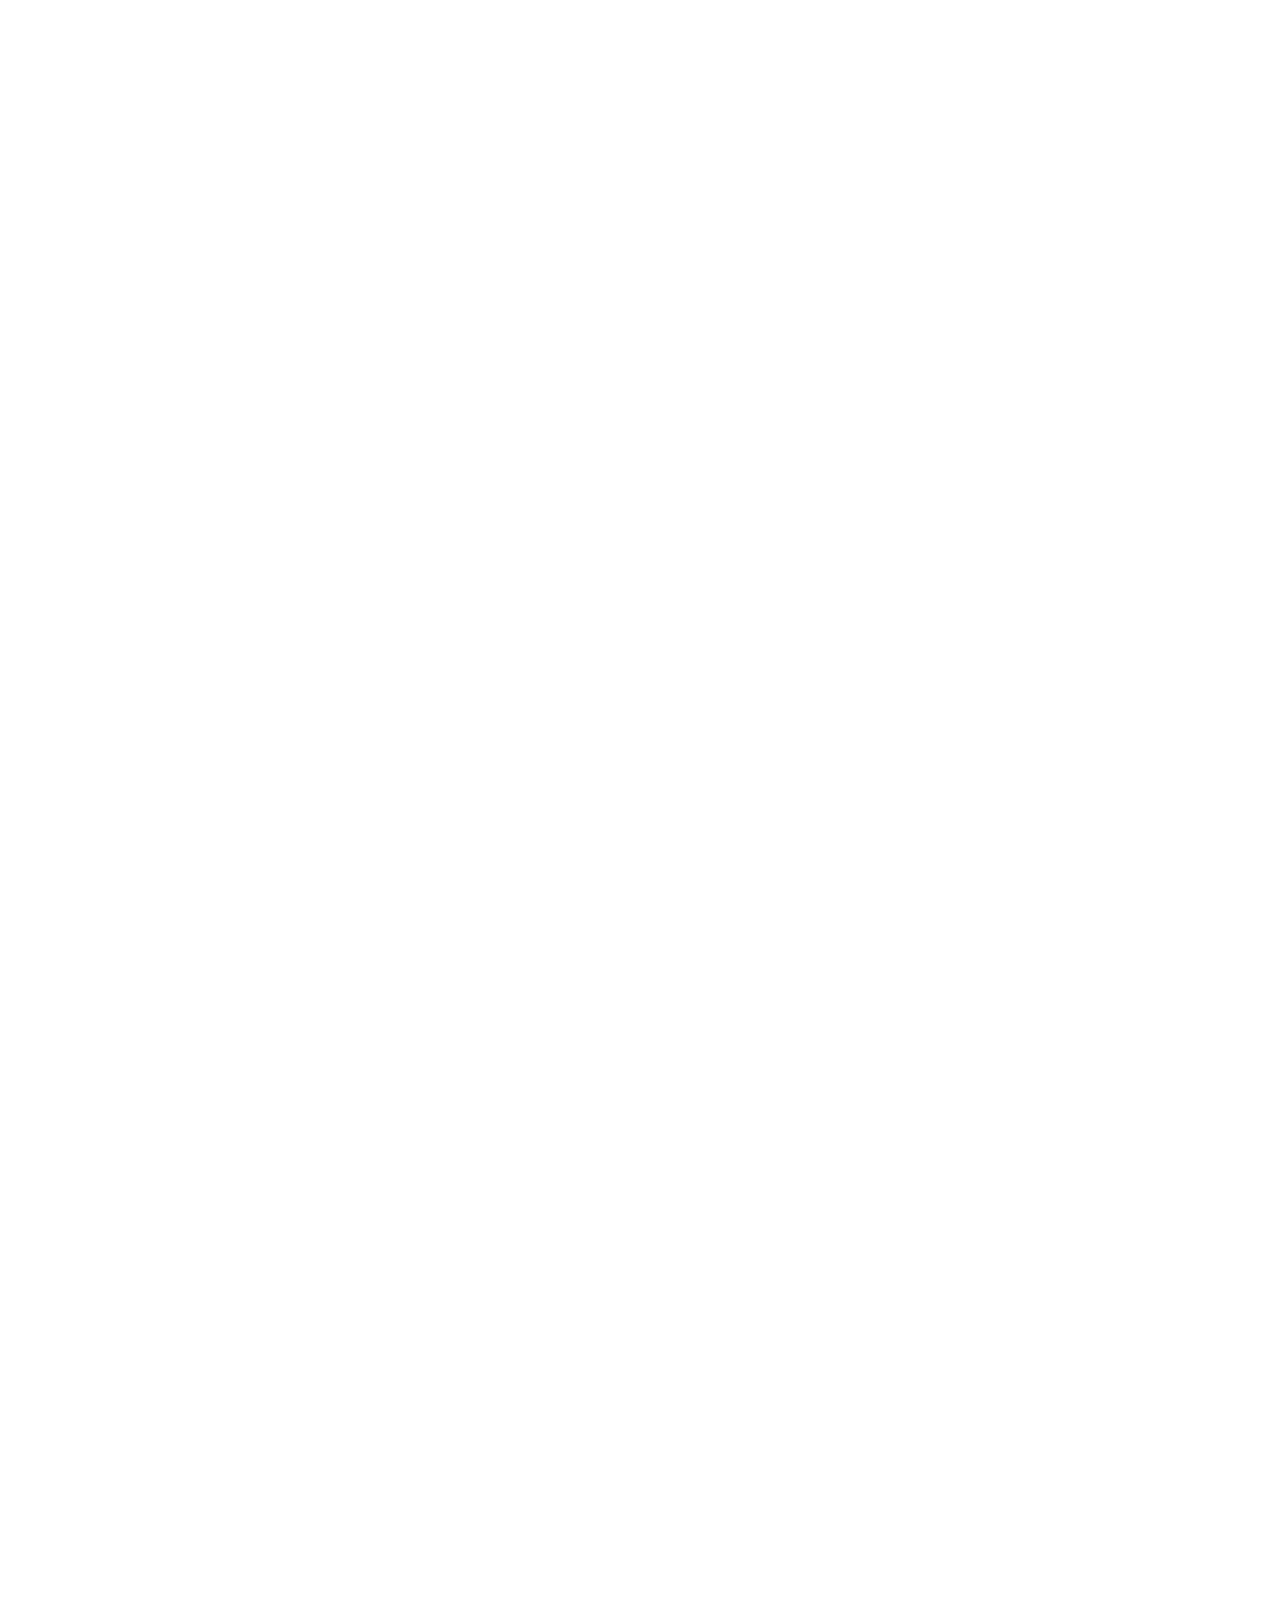
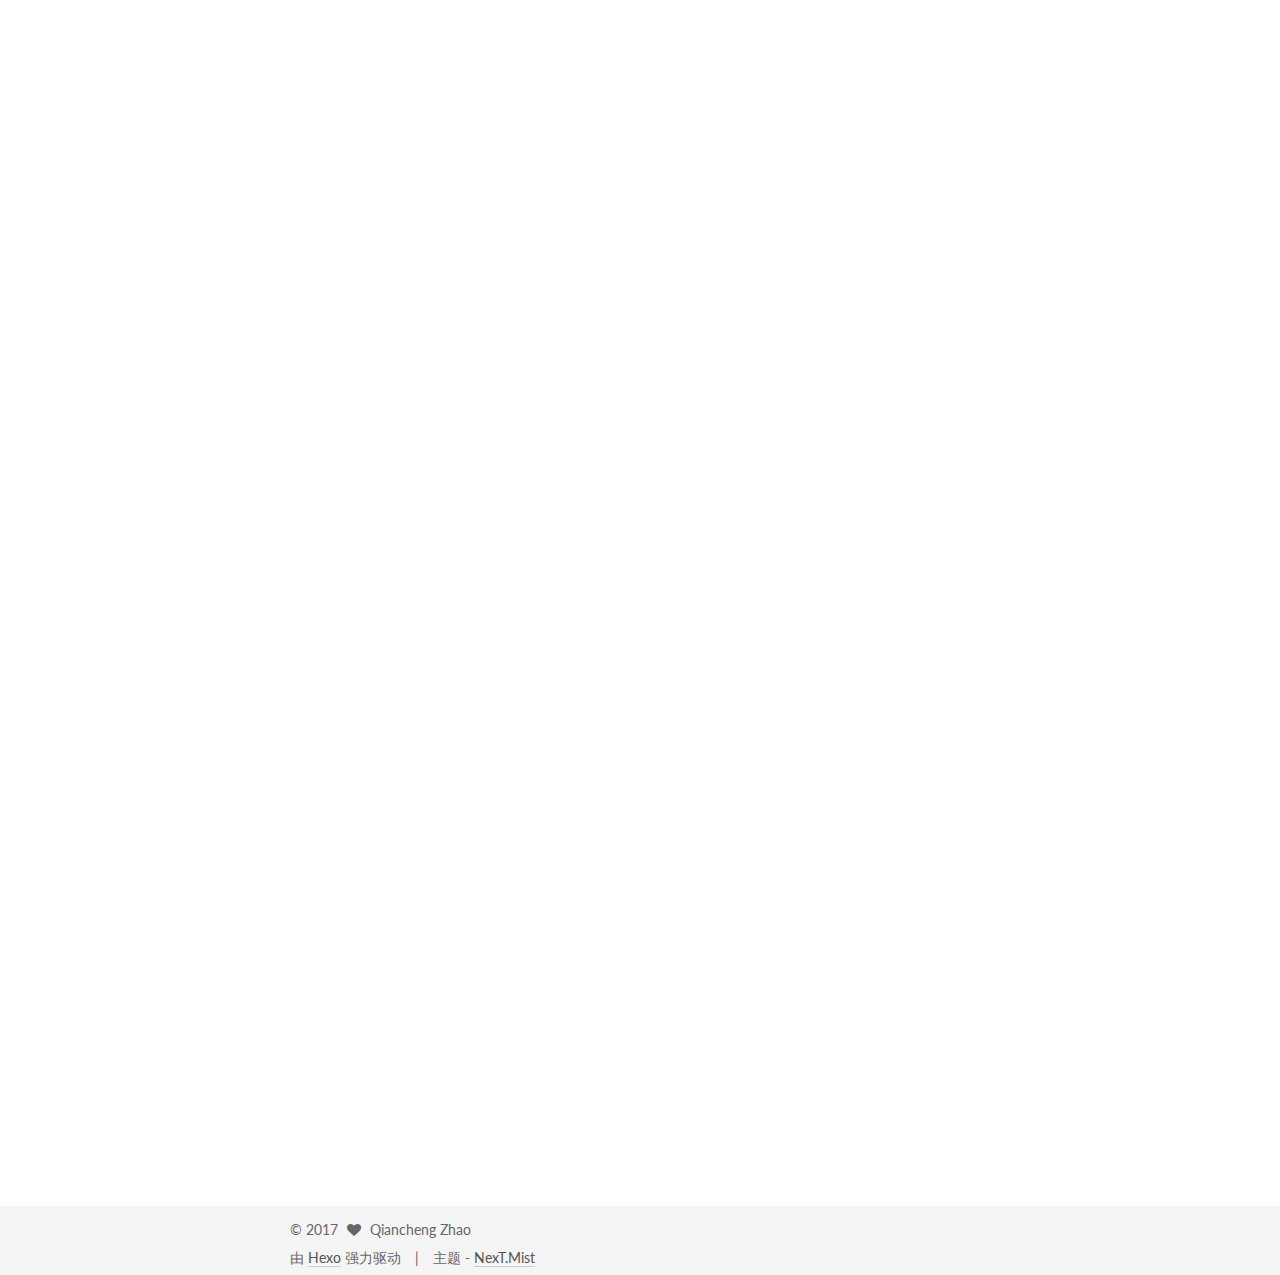
==== commit a7eb72ba: "Site updated: 2017-05-19 02:40:13" ====
--- a/index.html
+++ b/index.html
@@ -446,6 +446,8 @@
 <figure class="highlight c++"><table><tr><td class="gutter"><pre><div class="line">1</div><div class="line">2</div><div class="line">3</div><div class="line">4</div><div class="line">5</div></pre></td><td class="code"><pre><div class="line"><span class="keyword">void</span> cv::setMouseCallback(</div><div class="line">  <span class="keyword">const</span> <span class="built_in">string</span>&amp;     windowName, <span class="comment">// Handle used to identify window</span></div><div class="line">  cv::MouseCallback on_mouse,   <span class="comment">// Callback function</span></div><div class="line">  <span class="keyword">void</span>*             param = <span class="literal">NULL</span><span class="comment">// Additional parameters for callback fn.</span></div><div class="line">);</div></pre></td></tr></table></figure>
 <h2 id="示例"><a href="#示例" class="headerlink" title="示例"></a>示例</h2><h3 id="画长方形"><a href="#画长方形" class="headerlink" title="画长方形"></a>画长方形</h3><p><em>Learn OpenCV</em>上给出了一个示例，用户可以用鼠标在一张图片上画长方形。</p>
 <figure class="highlight c++"><table><tr><td class="gutter"><pre><div class="line">1</div><div class="line">2</div><div class="line">3</div><div class="line">4</div><div class="line">5</div><div class="line">6</div><div class="line">7</div><div class="line">8</div><div class="line">9</div><div class="line">10</div><div class="line">11</div><div class="line">12</div><div class="line">13</div><div class="line">14</div><div class="line">15</div><div class="line">16</div><div class="line">17</div><div class="line">18</div><div class="line">19</div><div class="line">20</div><div class="line">21</div><div class="line">22</div><div class="line">23</div><div class="line">24</div><div class="line">25</div><div class="line">26</div><div class="line">27</div><div class="line">28</div><div class="line">29</div><div class="line">30</div><div class="line">31</div><div class="line">32</div><div class="line">33</div><div class="line">34</div><div class="line">35</div><div class="line">36</div><div class="line">37</div><div class="line">38</div><div class="line">39</div><div class="line">40</div><div class="line">41</div><div class="line">42</div><div class="line">43</div><div class="line">44</div><div class="line">45</div><div class="line">46</div><div class="line">47</div><div class="line">48</div><div class="line">49</div><div class="line">50</div><div class="line">51</div><div class="line">52</div><div class="line">53</div><div class="line">54</div><div class="line">55</div><div class="line">56</div><div class="line">57</div><div class="line">58</div><div class="line">59</div><div class="line">60</div><div class="line">61</div><div class="line">62</div><div class="line">63</div><div class="line">64</div><div class="line">65</div><div class="line">66</div><div class="line">67</div><div class="line">68</div><div class="line">69</div><div class="line">70</div><div class="line">71</div><div class="line">72</div><div class="line">73</div><div class="line">74</div><div class="line">75</div><div class="line">76</div><div class="line">77</div><div class="line">78</div></pre></td><td class="code"><pre><div class="line"><span class="meta">#<span class="meta-keyword">include</span> <span class="meta-string">&lt;iostream&gt;</span></span></div><div class="line"><span class="meta">#<span class="meta-keyword">include</span> <span class="meta-string">&lt;opencv2/opencv.hpp&gt;</span></span></div><div class="line"></div><div class="line"><span class="keyword">using</span> <span class="keyword">namespace</span> cv;</div><div class="line"><span class="keyword">using</span> <span class="keyword">namespace</span> <span class="built_in">std</span>;</div><div class="line"></div><div class="line"><span class="function"><span class="keyword">void</span> <span class="title">my_mouse_callback</span><span class="params">(</span></span></div><div class="line">        <span class="keyword">int</span> event, <span class="keyword">int</span> x, <span class="keyword">int</span> y, <span class="keyword">int</span> flags, <span class="keyword">void</span>* param</div><div class="line">);</div><div class="line"></div><div class="line">Rect box;</div><div class="line"><span class="keyword">bool</span> drawing_box = <span class="literal">false</span>;</div><div class="line"></div><div class="line"><span class="function"><span class="keyword">void</span> <span class="title">draw_box</span><span class="params">(cv::Mat img, cv::Rect box)</span> </span>&#123;</div><div class="line">    cv::rectangle(img, box.tl(), box.br(), cv::Scalar(<span class="number">0</span>, <span class="number">0</span>, <span class="number">255</span>));</div><div class="line">&#125;</div><div class="line"></div><div class="line"><span class="function"><span class="keyword">int</span> <span class="title">main</span><span class="params">()</span> </span>&#123;</div><div class="line">    box = Rect(<span class="number">-1</span>, <span class="number">-1</span>, <span class="number">0</span>, <span class="number">0</span>);</div><div class="line">    cv::<span class="function">Mat <span class="title">image</span><span class="params">(<span class="number">200</span>, <span class="number">200</span>, CV_8UC3)</span></span>;</div><div class="line">    cv::Mat temp;</div><div class="line">    image.copyTo(temp);</div><div class="line"></div><div class="line">    box = cv::Rect(<span class="number">-1</span>, <span class="number">-1</span>, <span class="number">0</span>, <span class="number">0</span>);</div><div class="line">    image = cv::Scalar::all(<span class="number">0</span>);</div><div class="line"></div><div class="line">    cv::namedWindow(<span class="string">"Box Example"</span>);</div><div class="line"></div><div class="line">    cv::setMouseCallback(</div><div class="line">            <span class="string">"Box Example"</span>,</div><div class="line">            my_mouse_callback,</div><div class="line">            (<span class="keyword">void</span>*)&amp;image</div><div class="line">    );</div><div class="line"></div><div class="line">    <span class="keyword">for</span> (;;) &#123;</div><div class="line">        image.copyTo(temp);</div><div class="line">        <span class="keyword">if</span> (drawing_box) &#123;</div><div class="line">            draw_box(temp, box);</div><div class="line">        &#125;</div><div class="line">        cv::imshow(<span class="string">"Box Example"</span>, temp);</div><div class="line">        <span class="keyword">if</span> (cv::waitKey(<span class="number">15</span>) == <span class="number">27</span>) &#123;</div><div class="line">            <span class="keyword">break</span>;</div><div class="line">        &#125;</div><div class="line">    &#125;</div><div class="line">    <span class="keyword">return</span> <span class="number">0</span>;</div><div class="line">&#125;</div><div class="line"></div><div class="line"><span class="function"><span class="keyword">void</span> <span class="title">my_mouse_callback</span><span class="params">(<span class="keyword">int</span> event, <span class="keyword">int</span> x, <span class="keyword">int</span> y, <span class="keyword">int</span> flags, <span class="keyword">void</span> *param)</span> </span>&#123;</div><div class="line">    cv::Mat &amp;image = *(cv::Mat*)param;</div><div class="line"></div><div class="line">    <span class="keyword">switch</span> (event) &#123;</div><div class="line">        <span class="keyword">case</span> cv::EVENT_MOUSEMOVE: &#123;</div><div class="line">            <span class="keyword">if</span> (drawing_box) &#123;</div><div class="line">                box.width = x - box.x;</div><div class="line">                box.height = y - box.y;</div><div class="line">            &#125;</div><div class="line">        &#125;</div><div class="line">        <span class="keyword">break</span>;</div><div class="line">        <span class="keyword">case</span> cv::EVENT_LBUTTONDOWN: &#123;</div><div class="line">            drawing_box = <span class="literal">true</span>;</div><div class="line">            box = cv::Rect(x, y, <span class="number">0</span>, <span class="number">0</span>);</div><div class="line">        &#125;</div><div class="line">        <span class="keyword">break</span>;</div><div class="line">        <span class="keyword">case</span> cv::EVENT_LBUTTONUP: &#123;</div><div class="line">            drawing_box = <span class="literal">false</span>;</div><div class="line">            <span class="keyword">if</span> (box.width &lt; <span class="number">0</span>) &#123;</div><div class="line">                box.x += box.width;</div><div class="line">                box.width *= <span class="number">-1</span>;</div><div class="line">            &#125;</div><div class="line">            <span class="keyword">if</span> (box.height &lt; <span class="number">0</span>) &#123;</div><div class="line">                box.y += box.height;</div><div class="line">                box.height *= <span class="number">-1</span>;</div><div class="line">            &#125;</div><div class="line">            draw_box(image, box);</div><div class="line">        &#125;</div><div class="line">        <span class="keyword">break</span>;</div><div class="line">    &#125;</div><div class="line">&#125;</div></pre></td></tr></table></figure>
+<h3 id="用户交互扣取图片"><a href="#用户交互扣取图片" class="headerlink" title="用户交互扣取图片"></a>用户交互扣取图片</h3><p>下面的例子是我自己实现的，用户交互地扣取图片（类似于Photoshop里的多边形选择工具）。</p>
+<figure class="highlight"><table><tr><td class="gutter"><pre><div class="line">1</div><div class="line">2</div><div class="line">3</div><div class="line">4</div><div class="line">5</div><div class="line">6</div><div class="line">7</div><div class="line">8</div><div class="line">9</div><div class="line">10</div><div class="line">11</div><div class="line">12</div><div class="line">13</div><div class="line">14</div><div class="line">15</div><div class="line">16</div><div class="line">17</div><div class="line">18</div><div class="line">19</div><div class="line">20</div><div class="line">21</div><div class="line">22</div><div class="line">23</div><div class="line">24</div><div class="line">25</div><div class="line">26</div><div class="line">27</div><div class="line">28</div><div class="line">29</div><div class="line">30</div><div class="line">31</div><div class="line">32</div><div class="line">33</div><div class="line">34</div><div class="line">35</div><div class="line">36</div><div class="line">37</div><div class="line">38</div><div class="line">39</div><div class="line">40</div><div class="line">41</div><div class="line">42</div><div class="line">43</div><div class="line">44</div><div class="line">45</div><div class="line">46</div><div class="line">47</div><div class="line">48</div><div class="line">49</div><div class="line">50</div><div class="line">51</div><div class="line">52</div><div class="line">53</div><div class="line">54</div><div class="line">55</div><div class="line">56</div><div class="line">57</div><div class="line">58</div><div class="line">59</div><div class="line">60</div><div class="line">61</div><div class="line">62</div><div class="line">63</div><div class="line">64</div><div class="line">65</div><div class="line">66</div><div class="line">67</div><div class="line">68</div><div class="line">69</div><div class="line">70</div><div class="line">71</div><div class="line">72</div><div class="line">73</div><div class="line">74</div><div class="line">75</div><div class="line">76</div><div class="line">77</div><div class="line">78</div><div class="line">79</div><div class="line">80</div><div class="line">81</div><div class="line">82</div><div class="line">83</div><div class="line">84</div><div class="line">85</div><div class="line">86</div><div class="line">87</div><div class="line">88</div><div class="line">89</div><div class="line">90</div><div class="line">91</div><div class="line">92</div><div class="line">93</div><div class="line">94</div><div class="line">95</div><div class="line">96</div><div class="line">97</div><div class="line">98</div><div class="line">99</div><div class="line">100</div><div class="line">101</div><div class="line">102</div></pre></td><td class="code"><pre><div class="line">#include &lt;iostream&gt;</div><div class="line">#include &lt;opencv2/opencv.hpp&gt;</div><div class="line"></div><div class="line">void selectImagePolygonMouseCallback(int event, int x, int y, int flags, void *param);</div><div class="line"></div><div class="line">struct ImageSelector &#123;</div><div class="line">    cv::Mat image;  // image used for interaction</div><div class="line">    cv::Mat origin; // origin image</div><div class="line"></div><div class="line">    std::vector&lt;cv::Point2i&gt; points;    // vertices</div><div class="line">    cv::Point2i thisPoint;              // track mouse's move</div><div class="line">    bool drawing;</div><div class="line"></div><div class="line">    ImageSelector(cv::Mat img):image(img.clone()), origin(img), drawing(false) &#123;&#125;</div><div class="line"></div><div class="line">    cv::Mat select() &#123;</div><div class="line">        // show window</div><div class="line">        cv::namedWindow("select");</div><div class="line">        cv::setMouseCallback("select", selectImagePolygonMouseCallback, (void*)this); // set mouse callback event</div><div class="line">        while(true) &#123;</div><div class="line">            cv::Mat temp = image.clone();</div><div class="line">            if (drawing) &#123;</div><div class="line">                cv::line(temp, thisPoint, points[points.size() - 1], cv::Scalar(0, 0, 255), 1); // track mouse's move</div><div class="line">            &#125;</div><div class="line">            cv::imshow("select", temp);</div><div class="line">            if (cv::waitKey(20) == 13) &#123;    // press 'Enter' to confirm the choice</div><div class="line">                break;</div><div class="line">            &#125;</div><div class="line">        &#125;</div><div class="line">        cv::destroyWindow("select");</div><div class="line"></div><div class="line">        // prepare the mask</div><div class="line">        cv::Mat mask(origin.size(), cv::DataType&lt;uchar&gt;::type, cv::Scalar::all(0));</div><div class="line">        std::vector&lt;std::vector&lt;cv::Point2i&gt;&gt; contours;</div><div class="line">        contours.push_back(points);</div><div class="line">        cv::drawContours(mask, contours, -1, cv::Scalar::all(255), -1);</div><div class="line"></div><div class="line">        // exert the mask on the original image</div><div class="line">        std::vector&lt;cv::Mat&gt; channels;</div><div class="line">        cv::split(origin, channels);</div><div class="line">        for (int i = 0; i &lt; channels.size(); i++) &#123;</div><div class="line">            channels[i] = channels[i] &amp; mask;</div><div class="line">        &#125;</div><div class="line">        cv::Mat ret;</div><div class="line">        cv::merge(channels, ret);</div><div class="line"></div><div class="line">        // clip the image</div><div class="line">        return cv::Mat(ret(cv::boundingRect(points)));</div><div class="line">    &#125;</div><div class="line">&#125;;</div><div class="line"></div><div class="line">int main() &#123;</div><div class="line"></div><div class="line">    cv::Mat img = cv::imread("/Users/Egg/Desktop/img1.png");</div><div class="line"></div><div class="line">    ImageSelector selector(img);</div><div class="line">    cv::Mat s = selector.select();</div><div class="line"></div><div class="line">    if (s.size() != cv::Size(0, 0)) &#123;</div><div class="line">        cv::imshow("out", s);</div><div class="line">        cv::waitKey(0);</div><div class="line">    &#125;</div><div class="line">    else &#123;</div><div class="line">        std::cout &lt;&lt; "Invalid choice." &lt;&lt; std::endl;</div><div class="line">    &#125;</div><div class="line"></div><div class="line">    return 0;</div><div class="line">&#125;</div><div class="line"></div><div class="line">void selectImagePolygonMouseCallback(int event, int x, int y, int flags, void *param) &#123;</div><div class="line">    ImageSelector *selector = (ImageSelector*)param;</div><div class="line">    switch (event) &#123;</div><div class="line">        case cv::EVENT_LBUTTONUP: &#123;</div><div class="line">            if (!selector-&gt;drawing) &#123;</div><div class="line">                selector-&gt;drawing = true;</div><div class="line">                selector-&gt;points.clear();</div><div class="line">                selector-&gt;image = selector-&gt;origin.clone();</div><div class="line">                selector-&gt;points.push_back(cv::Point2i(x, y));</div><div class="line">            &#125;</div><div class="line">            else &#123;</div><div class="line">                selector-&gt;points.push_back(cv::Point2i(x, y));</div><div class="line">                cv::line(selector-&gt;image, selector-&gt;points[selector-&gt;points.size() - 1], selector-&gt;points[selector-&gt;points.size() - 2], cv::Scalar(0, 0, 255), 1);</div><div class="line">            &#125;</div><div class="line">            break;</div><div class="line">        &#125;</div><div class="line">        case cv::EVENT_MOUSEMOVE: &#123;</div><div class="line">            selector-&gt;thisPoint = cv::Point2i(x, y);</div><div class="line">            break;</div><div class="line">        &#125;</div><div class="line">        case cv::EVENT_RBUTTONUP: &#123;</div><div class="line">            if (selector-&gt;drawing) &#123;</div><div class="line">                selector-&gt;drawing = false;</div><div class="line">                selector-&gt;points.push_back(cv::Point2i(x, y));</div><div class="line">                cv::line(selector-&gt;image, selector-&gt;points[selector-&gt;points.size() - 1], selector-&gt;points[selector-&gt;points.size() - 2], cv::Scalar(0, 0, 255), 1);</div><div class="line">                cv::line(selector-&gt;image, selector-&gt;points[selector-&gt;points.size() - 1], selector-&gt;points[0], cv::Scalar(0, 0, 255), 1);</div><div class="line">            &#125;</div><div class="line">            break;</div><div class="line">        &#125;</div><div class="line">        default:</div><div class="line">            break;</div><div class="line">    &#125;</div><div class="line">&#125;</div></pre></td></tr></table></figure>
 
           
         
--- a/css/main.css
+++ b/css/main.css
@@ -1695,7 +1695,7 @@
   width: 4px;
   height: 4px;
   border-radius: 50%;
-  background: #ffff34;
+  background: #ffff81;
 }
 .links-of-blogroll {
   font-size: 13px;
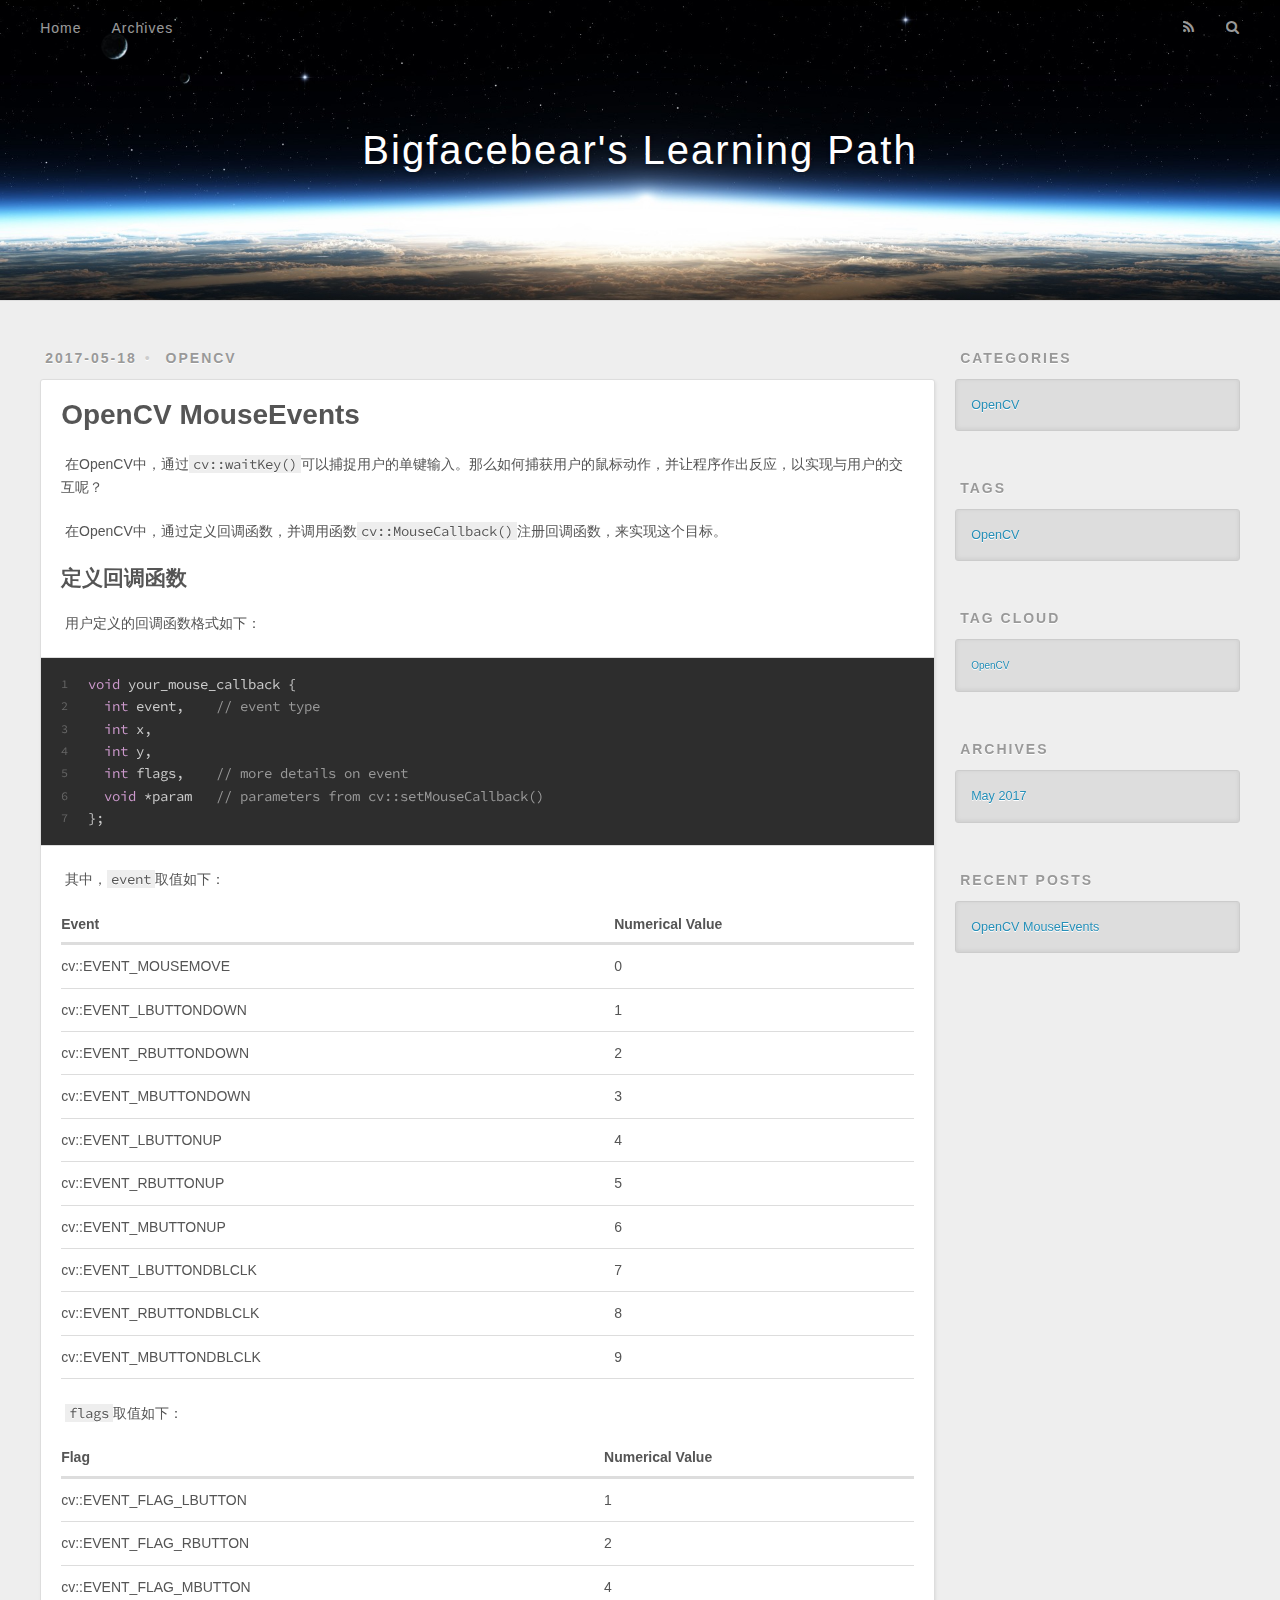
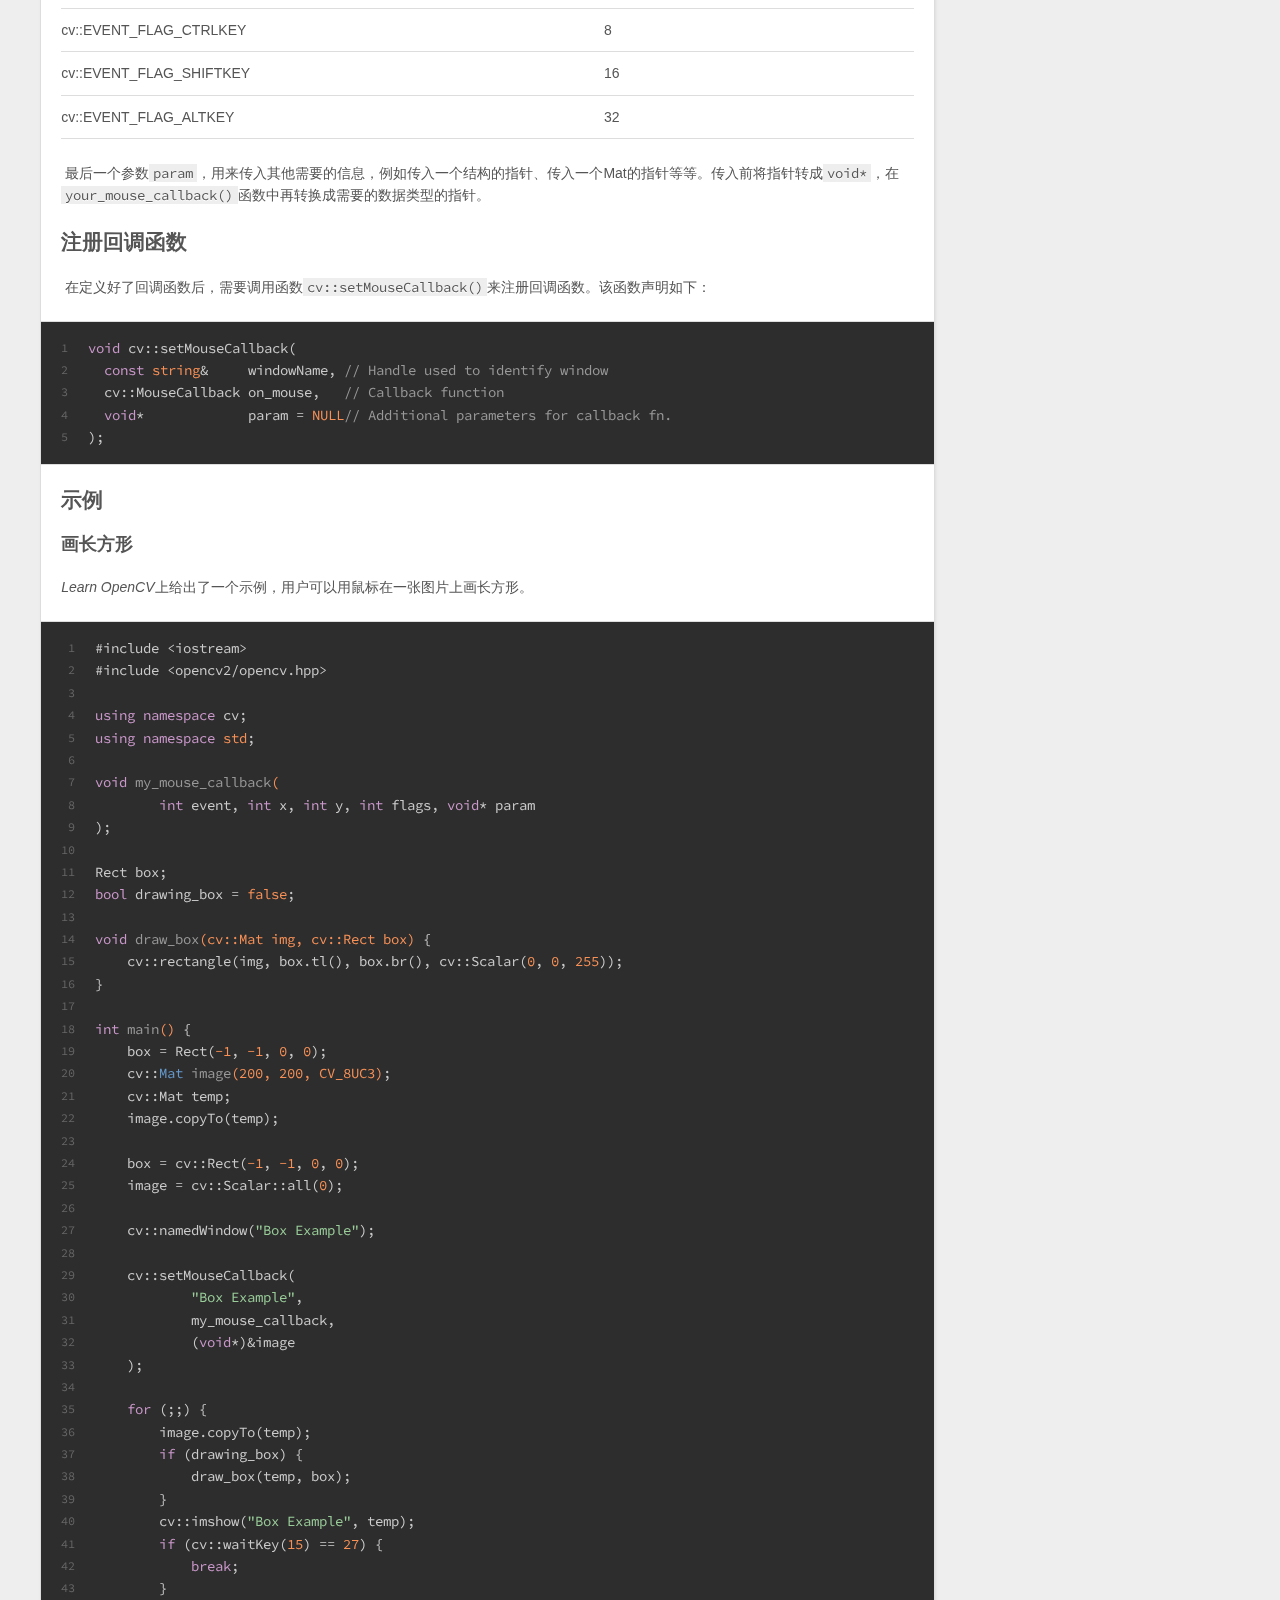
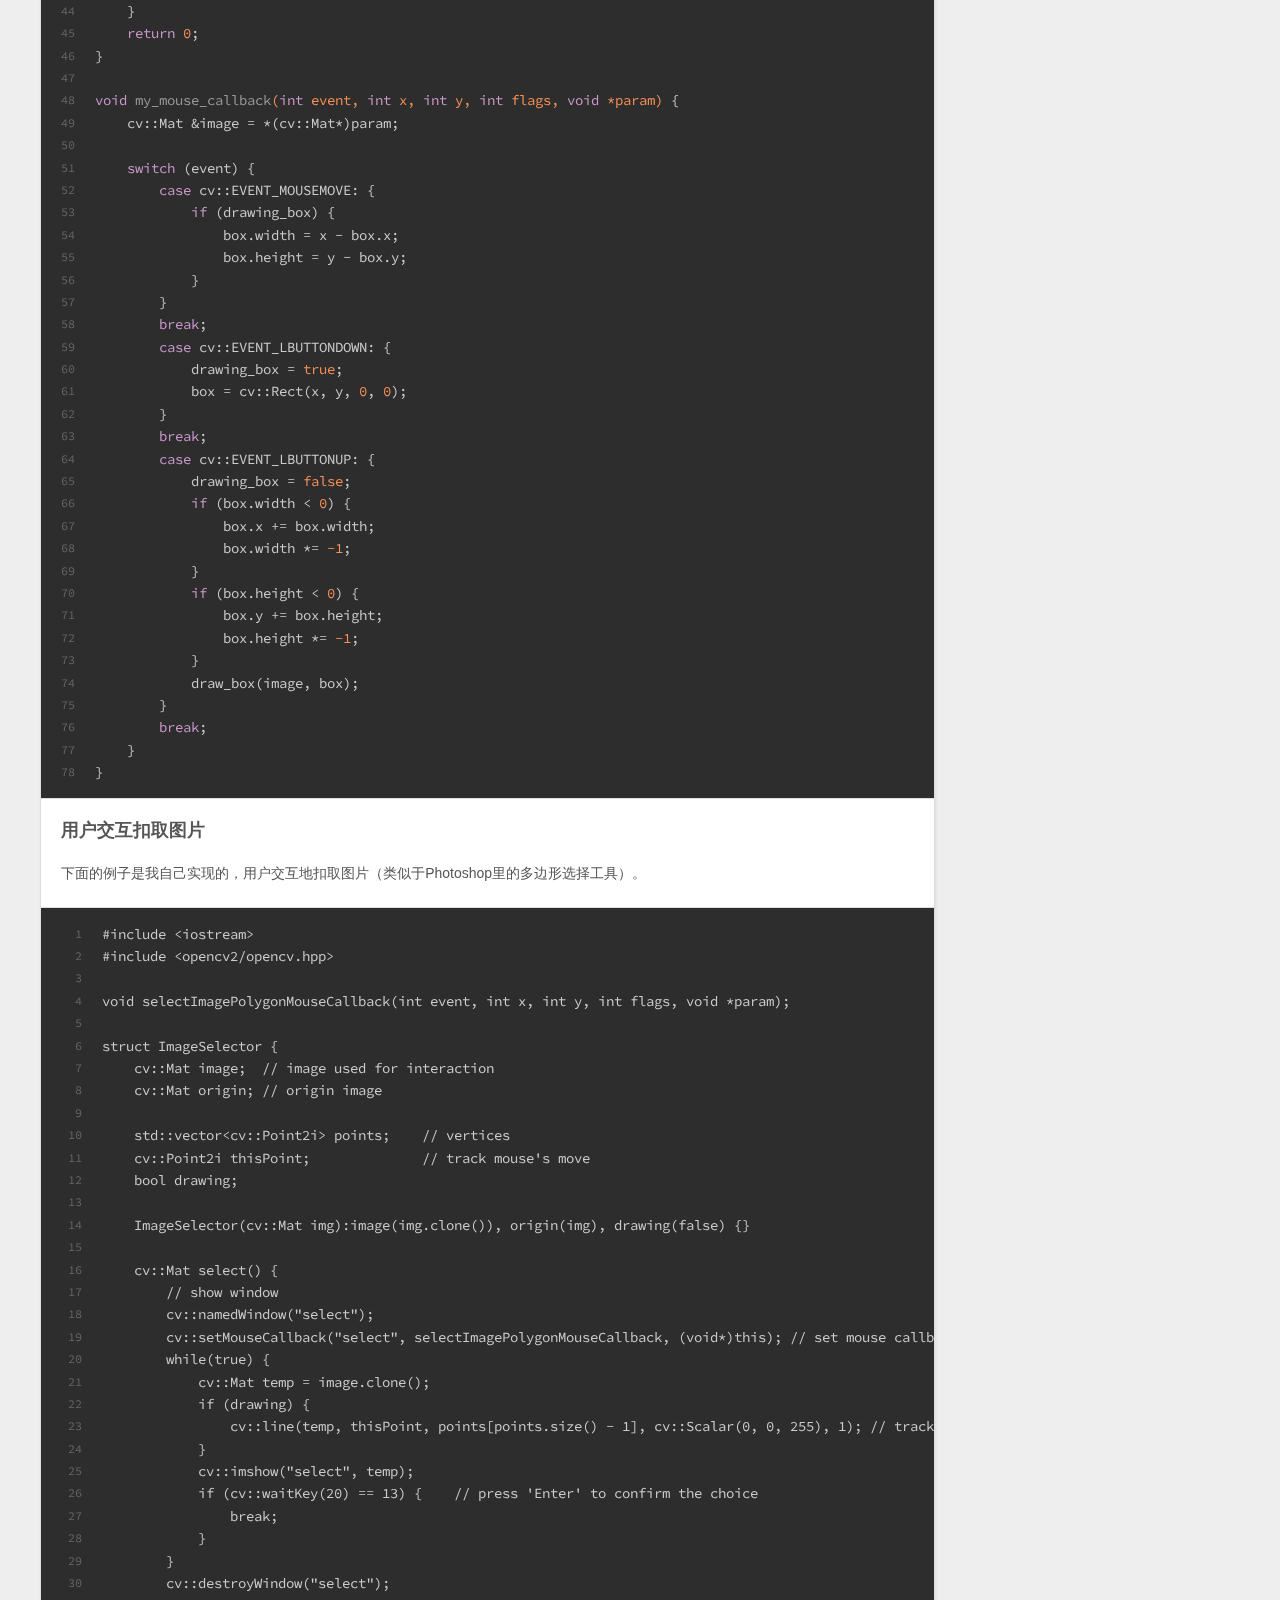
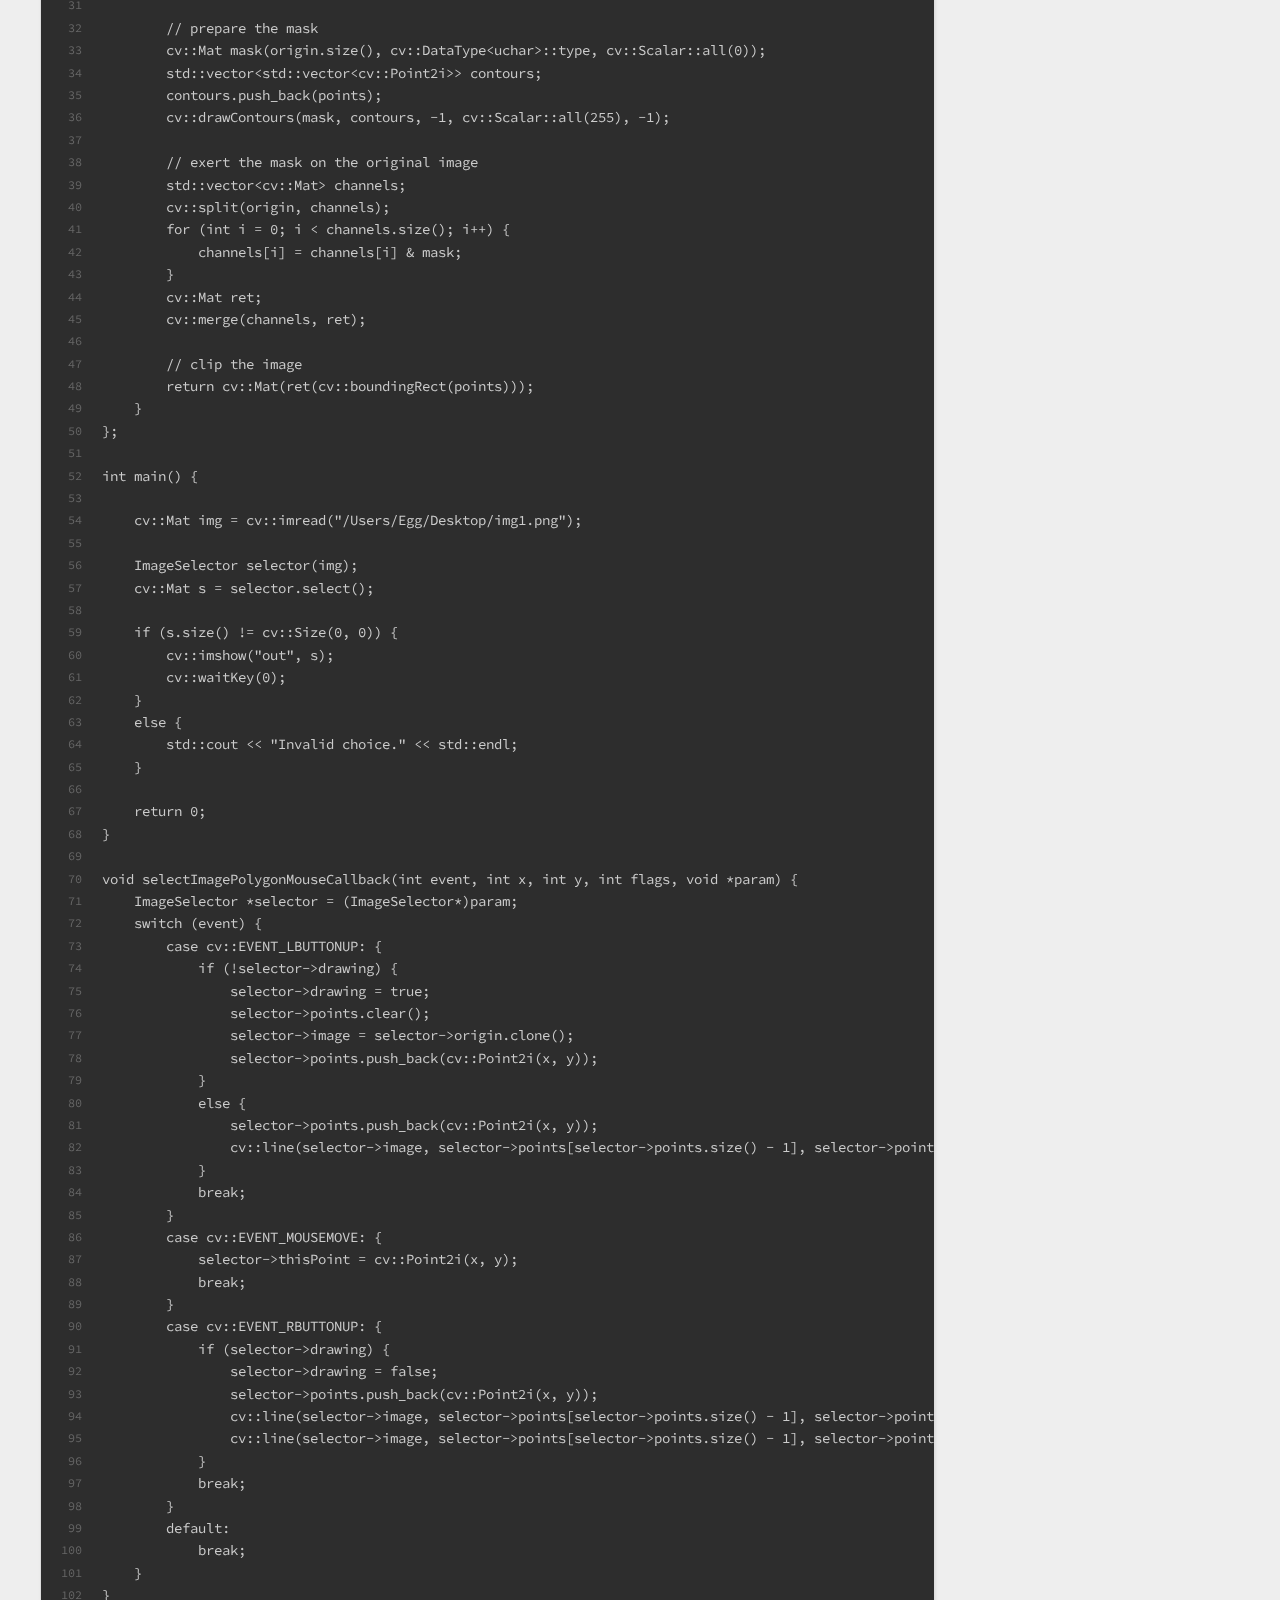
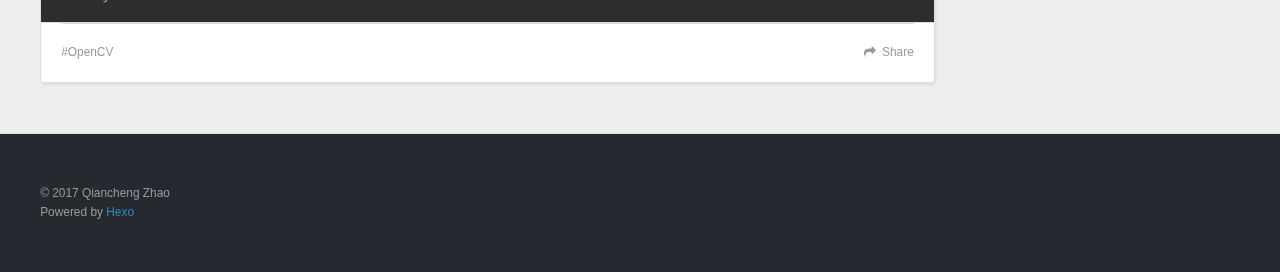
==== commit 7b98d970: "Site updated: 2017-05-19 02:45:50" ====
--- a/index.html
+++ b/index.html
@@ -1,357 +1,93 @@
-<!doctype html>
-
-
-
-  
-
-
-<html class="theme-next mist use-motion" lang="zh-Hans">
+<!DOCTYPE html>
+<html>
 <head>
-  <!-- hexo-inject:begin --><!-- hexo-inject:end --><meta charset="UTF-8"/>
-<meta http-equiv="X-UA-Compatible" content="IE=edge" />
-<meta name="viewport" content="width=device-width, initial-scale=1, maximum-scale=1"/>
-
-
-
-
-
-
-<meta http-equiv="Cache-Control" content="no-transform" />
-<meta http-equiv="Cache-Control" content="no-siteapp" />
-
-
-
-
-
-
-
-
-
-
-
-
-
-
-
-  
-  
-  <link href="/lib/fancybox/source/jquery.fancybox.css?v=2.1.5" rel="stylesheet" type="text/css" />
-
-
-
-
-  
-  
-  
-  
-
-  
-    
-    
-  
-
-  
-
-  
-
-  
-
-  
-
-  
-    
-    
-    <link href="//fonts.googleapis.com/css?family=Lato:300,300italic,400,400italic,700,700italic&subset=latin,latin-ext" rel="stylesheet" type="text/css">
-  
-
-
-
-
-
-
-<link href="/lib/font-awesome/css/font-awesome.min.css?v=4.6.2" rel="stylesheet" type="text/css" />
-
-<link href="/css/main.css?v=5.1.1" rel="stylesheet" type="text/css" />
-
-
-  <meta name="keywords" content="Hexo, NexT" />
-
-
-
-
-
-
-
-
-  <link rel="shortcut icon" type="image/x-icon" href="/favicon.ico?v=5.1.1" />
-
-
-
-
-
-
-<meta property="og:type" content="website">
+  <!-- hexo-inject:begin --><!-- hexo-inject:end --><meta charset="utf-8">
+  
+  <title>Bigfacebear&#39;s Learning Path</title>
+  <meta name="viewport" content="width=device-width, initial-scale=1, maximum-scale=1">
+  <meta property="og:type" content="website">
 <meta property="og:title" content="Bigfacebear&#39;s Learning Path">
 <meta property="og:url" content="http://yoursite.com/index.html">
 <meta property="og:site_name" content="Bigfacebear&#39;s Learning Path">
 <meta name="twitter:card" content="summary">
 <meta name="twitter:title" content="Bigfacebear&#39;s Learning Path">
-
-
-
-<script type="text/javascript" id="hexo.configurations">
-  var NexT = window.NexT || {};
-  var CONFIG = {
-    root: '/',
-    scheme: 'Mist',
-    sidebar: {"position":"right","display":"post","offset":12,"offset_float":0,"b2t":false,"scrollpercent":false},
-    fancybox: true,
-    motion: true,
-    duoshuo: {
-      userId: '0',
-      author: '博主'
-    },
-    algolia: {
-      applicationID: '',
-      apiKey: '',
-      indexName: '',
-      hits: {"per_page":10},
-      labels: {"input_placeholder":"Search for Posts","hits_empty":"We didn't find any results for the search: ${query}","hits_stats":"${hits} results found in ${time} ms"}
-    }
-  };
-</script>
-
-
-
-  <link rel="canonical" href="http://yoursite.com/"/>
-
-
-
-
-
-  <title>Bigfacebear's Learning Path</title><!-- hexo-inject:begin --><!-- hexo-inject:end -->
+  
+    <link rel="alternate" href="/atom.xml" title="Bigfacebear&#39;s Learning Path" type="application/atom+xml">
+  
+  
+    <link rel="icon" href="/favicon.png">
+  
+  
+    <link href="//fonts.googleapis.com/css?family=Source+Code+Pro" rel="stylesheet" type="text/css">
+  
+  <link rel="stylesheet" href="/css/style.css"><!-- hexo-inject:begin --><!-- hexo-inject:end -->
+  
+
 </head>
 
-<body itemscope itemtype="http://schema.org/WebPage" lang="zh-Hans">
-
-  
-
-
-
-
-
-
-
-
-
-
-
-
-
-
-
-  
-  
-    
-  
-
-  <!-- hexo-inject:begin --><!-- hexo-inject:end --><div class="container sidebar-position-right 
-   page-home 
- ">
-    <div class="headband"></div>
-
-    <header id="header" class="header" itemscope itemtype="http://schema.org/WPHeader">
-      <div class="header-inner"><div class="site-brand-wrapper">
-  <div class="site-meta ">
-    
-
-    <div class="custom-logo-site-title">
-      <a href="/"  class="brand" rel="start">
-        <span class="logo-line-before"><i></i></span>
-        <span class="site-title">Bigfacebear's Learning Path</span>
-        <span class="logo-line-after"><i></i></span>
-      </a>
-    </div>
-      
-        <p class="site-subtitle"></p>
-      
-  </div>
-
-  <div class="site-nav-toggle">
-    <button>
-      <span class="btn-bar"></span>
-      <span class="btn-bar"></span>
-      <span class="btn-bar"></span>
-    </button>
-  </div>
-</div>
-
-<nav class="site-nav">
-  
-
-  
-    <ul id="menu" class="menu">
-      
-        
-        <li class="menu-item menu-item-home">
-          <a href="/" rel="section">
-            
-              <i class="menu-item-icon fa fa-fw fa-home"></i> <br />
-            
-            首页
-          </a>
-        </li>
-      
-        
-        <li class="menu-item menu-item-categories">
-          <a href="/categories" rel="section">
-            
-              <i class="menu-item-icon fa fa-fw fa-th"></i> <br />
-            
-            分类
-          </a>
-        </li>
-      
-        
-        <li class="menu-item menu-item-archives">
-          <a href="/archives" rel="section">
-            
-              <i class="menu-item-icon fa fa-fw fa-archive"></i> <br />
-            
-            归档
-          </a>
-        </li>
-      
-        
-        <li class="menu-item menu-item-tags">
-          <a href="/tags" rel="section">
-            
-              <i class="menu-item-icon fa fa-fw fa-tags"></i> <br />
-            
-            标签
-          </a>
-        </li>
-      
-
-      
-    </ul>
-  
-
-  
-</nav>
-
-
-
- </div>
-    </header>
-
-    <main id="main" class="main">
-      <div class="main-inner">
-        <div class="content-wrap">
-          <div id="content" class="content">
-            
-  <section id="posts" class="posts-expand">
-    
-      
-
-  
-
-  
-  
-  
-
-  <article class="post post-type-normal " itemscope itemtype="http://schema.org/Article">
-    <link itemprop="mainEntityOfPage" href="http://yoursite.com/2017/05/18/OpenCVMouseEvent/">
-
-    <span hidden itemprop="author" itemscope itemtype="http://schema.org/Person">
-      <meta itemprop="name" content="Qiancheng Zhao">
-      <meta itemprop="description" content="">
-      <meta itemprop="image" content="/images/bear.jpeg">
-    </span>
-
-    <span hidden itemprop="publisher" itemscope itemtype="http://schema.org/Organization">
-      <meta itemprop="name" content="Bigfacebear's Learning Path">
-    </span>
-
-    
-      <header class="post-header">
-
-        
-        
-          <h1 class="post-title" itemprop="name headline">
-                
-                <a class="post-title-link" href="/2017/05/18/OpenCVMouseEvent/" itemprop="url">OpenCV MouseEvents</a></h1>
-        
-
-        <div class="post-meta">
-          <span class="post-time">
-            
-              <span class="post-meta-item-icon">
-                <i class="fa fa-calendar-o"></i>
-              </span>
-              
-                <span class="post-meta-item-text">发表于</span>
-              
-              <time title="创建于" itemprop="dateCreated datePublished" datetime="2017-05-18T16:55:14+08:00">
-                2017-05-18
-              </time>
-            
-
-            
-
-            
-          </span>
-
-          
-            <span class="post-category" >
-            
-              <span class="post-meta-divider">|</span>
-            
-              <span class="post-meta-item-icon">
-                <i class="fa fa-folder-o"></i>
-              </span>
-              
-                <span class="post-meta-item-text">分类于</span>
-              
-              
-                <span itemprop="about" itemscope itemtype="http://schema.org/Thing">
-                  <a href="/categories/OpenCV/" itemprop="url" rel="index">
-                    <span itemprop="name">OpenCV</span>
-                  </a>
-                </span>
-
-                
-                
-              
-            </span>
-          
-
-          
-            
-          
-
-          
-          
-
-          
-
-          
-
-          
-
-        </div>
+<body>
+  <!-- hexo-inject:begin --><!-- hexo-inject:end --><div id="container">
+    <div id="wrap">
+      <header id="header">
+  <div id="banner"></div>
+  <div id="header-outer" class="outer">
+    <div id="header-title" class="inner">
+      <h1 id="logo-wrap">
+        <a href="/" id="logo">Bigfacebear&#39;s Learning Path</a>
+      </h1>
+      
+    </div>
+    <div id="header-inner" class="inner">
+      <nav id="main-nav">
+        <a id="main-nav-toggle" class="nav-icon"></a>
+        
+          <a class="main-nav-link" href="/">Home</a>
+        
+          <a class="main-nav-link" href="/archives">Archives</a>
+        
+      </nav>
+      <nav id="sub-nav">
+        
+          <a id="nav-rss-link" class="nav-icon" href="/atom.xml" title="RSS Feed"></a>
+        
+        <a id="nav-search-btn" class="nav-icon" title="Search"></a>
+      </nav>
+      <div id="search-form-wrap">
+        <form action="//google.com/search" method="get" accept-charset="UTF-8" class="search-form"><input type="search" name="q" class="search-form-input" placeholder="Search"><button type="submit" class="search-form-submit">&#xF002;</button><input type="hidden" name="sitesearch" value="http://yoursite.com"></form>
+      </div>
+    </div>
+  </div>
+</header>
+      <div class="outer">
+        <section id="main">
+  
+    <article id="post-OpenCVMouseEvent" class="article article-type-post" itemscope itemprop="blogPost">
+  <div class="article-meta">
+    <a href="/2017/05/18/OpenCVMouseEvent/" class="article-date">
+  <time datetime="2017-05-18T08:55:14.000Z" itemprop="datePublished">2017-05-18</time>
+</a>
+    
+  <div class="article-category">
+    <a class="article-category-link" href="/categories/OpenCV/">OpenCV</a>
+  </div>
+
+  </div>
+  <div class="article-inner">
+    
+    
+      <header class="article-header">
+        
+  
+    <h1 itemprop="name">
+      <a class="article-title" href="/2017/05/18/OpenCVMouseEvent/">OpenCV MouseEvents</a>
+    </h1>
+  
+
       </header>
     
-
-    <div class="post-body" itemprop="articleBody">
-
-      
-      
-
-      
-        
-          
-            <p>​    在OpenCV中，通过<code>cv::waitKey()</code>可以捕捉用户的单键输入。那么如何捕获用户的鼠标动作，并让程序作出反应，以实现与用户的交互呢？</p>
+    <div class="article-entry" itemprop="articleBody">
+      
+        <p>​    在OpenCV中，通过<code>cv::waitKey()</code>可以捕捉用户的单键输入。那么如何捕获用户的鼠标动作，并让程序作出反应，以实现与用户的交互呢？</p>
 <p>​    在OpenCV中，通过定义回调函数，并调用函数<code>cv::MouseCallback()</code>注册回调函数，来实现这个目标。</p>
 <h2 id="定义回调函数"><a href="#定义回调函数" class="headerlink" title="定义回调函数"></a>定义回调函数</h2><p>​    用户定义的回调函数格式如下：</p>
 <figure class="highlight c++"><table><tr><td class="gutter"><pre><div class="line">1</div><div class="line">2</div><div class="line">3</div><div class="line">4</div><div class="line">5</div><div class="line">6</div><div class="line">7</div></pre></td><td class="code"><pre><div class="line"><span class="keyword">void</span> your_mouse_callback &#123;</div><div class="line">  <span class="keyword">int</span> event,	<span class="comment">// event type</span></div><div class="line">  <span class="keyword">int</span> x, </div><div class="line">  <span class="keyword">int</span> y,</div><div class="line">  <span class="keyword">int</span> flags,	<span class="comment">// more details on event</span></div><div class="line">  <span class="keyword">void</span> *param	<span class="comment">// parameters from cv::setMouseCallback()</span></div><div class="line">&#125;;</div></pre></td></tr></table></figure>
@@ -449,328 +185,111 @@
 <h3 id="用户交互扣取图片"><a href="#用户交互扣取图片" class="headerlink" title="用户交互扣取图片"></a>用户交互扣取图片</h3><p>下面的例子是我自己实现的，用户交互地扣取图片（类似于Photoshop里的多边形选择工具）。</p>
 <figure class="highlight"><table><tr><td class="gutter"><pre><div class="line">1</div><div class="line">2</div><div class="line">3</div><div class="line">4</div><div class="line">5</div><div class="line">6</div><div class="line">7</div><div class="line">8</div><div class="line">9</div><div class="line">10</div><div class="line">11</div><div class="line">12</div><div class="line">13</div><div class="line">14</div><div class="line">15</div><div class="line">16</div><div class="line">17</div><div class="line">18</div><div class="line">19</div><div class="line">20</div><div class="line">21</div><div class="line">22</div><div class="line">23</div><div class="line">24</div><div class="line">25</div><div class="line">26</div><div class="line">27</div><div class="line">28</div><div class="line">29</div><div class="line">30</div><div class="line">31</div><div class="line">32</div><div class="line">33</div><div class="line">34</div><div class="line">35</div><div class="line">36</div><div class="line">37</div><div class="line">38</div><div class="line">39</div><div class="line">40</div><div class="line">41</div><div class="line">42</div><div class="line">43</div><div class="line">44</div><div class="line">45</div><div class="line">46</div><div class="line">47</div><div class="line">48</div><div class="line">49</div><div class="line">50</div><div class="line">51</div><div class="line">52</div><div class="line">53</div><div class="line">54</div><div class="line">55</div><div class="line">56</div><div class="line">57</div><div class="line">58</div><div class="line">59</div><div class="line">60</div><div class="line">61</div><div class="line">62</div><div class="line">63</div><div class="line">64</div><div class="line">65</div><div class="line">66</div><div class="line">67</div><div class="line">68</div><div class="line">69</div><div class="line">70</div><div class="line">71</div><div class="line">72</div><div class="line">73</div><div class="line">74</div><div class="line">75</div><div class="line">76</div><div class="line">77</div><div class="line">78</div><div class="line">79</div><div class="line">80</div><div class="line">81</div><div class="line">82</div><div class="line">83</div><div class="line">84</div><div class="line">85</div><div class="line">86</div><div class="line">87</div><div class="line">88</div><div class="line">89</div><div class="line">90</div><div class="line">91</div><div class="line">92</div><div class="line">93</div><div class="line">94</div><div class="line">95</div><div class="line">96</div><div class="line">97</div><div class="line">98</div><div class="line">99</div><div class="line">100</div><div class="line">101</div><div class="line">102</div></pre></td><td class="code"><pre><div class="line">#include &lt;iostream&gt;</div><div class="line">#include &lt;opencv2/opencv.hpp&gt;</div><div class="line"></div><div class="line">void selectImagePolygonMouseCallback(int event, int x, int y, int flags, void *param);</div><div class="line"></div><div class="line">struct ImageSelector &#123;</div><div class="line">    cv::Mat image;  // image used for interaction</div><div class="line">    cv::Mat origin; // origin image</div><div class="line"></div><div class="line">    std::vector&lt;cv::Point2i&gt; points;    // vertices</div><div class="line">    cv::Point2i thisPoint;              // track mouse's move</div><div class="line">    bool drawing;</div><div class="line"></div><div class="line">    ImageSelector(cv::Mat img):image(img.clone()), origin(img), drawing(false) &#123;&#125;</div><div class="line"></div><div class="line">    cv::Mat select() &#123;</div><div class="line">        // show window</div><div class="line">        cv::namedWindow("select");</div><div class="line">        cv::setMouseCallback("select", selectImagePolygonMouseCallback, (void*)this); // set mouse callback event</div><div class="line">        while(true) &#123;</div><div class="line">            cv::Mat temp = image.clone();</div><div class="line">            if (drawing) &#123;</div><div class="line">                cv::line(temp, thisPoint, points[points.size() - 1], cv::Scalar(0, 0, 255), 1); // track mouse's move</div><div class="line">            &#125;</div><div class="line">            cv::imshow("select", temp);</div><div class="line">            if (cv::waitKey(20) == 13) &#123;    // press 'Enter' to confirm the choice</div><div class="line">                break;</div><div class="line">            &#125;</div><div class="line">        &#125;</div><div class="line">        cv::destroyWindow("select");</div><div class="line"></div><div class="line">        // prepare the mask</div><div class="line">        cv::Mat mask(origin.size(), cv::DataType&lt;uchar&gt;::type, cv::Scalar::all(0));</div><div class="line">        std::vector&lt;std::vector&lt;cv::Point2i&gt;&gt; contours;</div><div class="line">        contours.push_back(points);</div><div class="line">        cv::drawContours(mask, contours, -1, cv::Scalar::all(255), -1);</div><div class="line"></div><div class="line">        // exert the mask on the original image</div><div class="line">        std::vector&lt;cv::Mat&gt; channels;</div><div class="line">        cv::split(origin, channels);</div><div class="line">        for (int i = 0; i &lt; channels.size(); i++) &#123;</div><div class="line">            channels[i] = channels[i] &amp; mask;</div><div class="line">        &#125;</div><div class="line">        cv::Mat ret;</div><div class="line">        cv::merge(channels, ret);</div><div class="line"></div><div class="line">        // clip the image</div><div class="line">        return cv::Mat(ret(cv::boundingRect(points)));</div><div class="line">    &#125;</div><div class="line">&#125;;</div><div class="line"></div><div class="line">int main() &#123;</div><div class="line"></div><div class="line">    cv::Mat img = cv::imread("/Users/Egg/Desktop/img1.png");</div><div class="line"></div><div class="line">    ImageSelector selector(img);</div><div class="line">    cv::Mat s = selector.select();</div><div class="line"></div><div class="line">    if (s.size() != cv::Size(0, 0)) &#123;</div><div class="line">        cv::imshow("out", s);</div><div class="line">        cv::waitKey(0);</div><div class="line">    &#125;</div><div class="line">    else &#123;</div><div class="line">        std::cout &lt;&lt; "Invalid choice." &lt;&lt; std::endl;</div><div class="line">    &#125;</div><div class="line"></div><div class="line">    return 0;</div><div class="line">&#125;</div><div class="line"></div><div class="line">void selectImagePolygonMouseCallback(int event, int x, int y, int flags, void *param) &#123;</div><div class="line">    ImageSelector *selector = (ImageSelector*)param;</div><div class="line">    switch (event) &#123;</div><div class="line">        case cv::EVENT_LBUTTONUP: &#123;</div><div class="line">            if (!selector-&gt;drawing) &#123;</div><div class="line">                selector-&gt;drawing = true;</div><div class="line">                selector-&gt;points.clear();</div><div class="line">                selector-&gt;image = selector-&gt;origin.clone();</div><div class="line">                selector-&gt;points.push_back(cv::Point2i(x, y));</div><div class="line">            &#125;</div><div class="line">            else &#123;</div><div class="line">                selector-&gt;points.push_back(cv::Point2i(x, y));</div><div class="line">                cv::line(selector-&gt;image, selector-&gt;points[selector-&gt;points.size() - 1], selector-&gt;points[selector-&gt;points.size() - 2], cv::Scalar(0, 0, 255), 1);</div><div class="line">            &#125;</div><div class="line">            break;</div><div class="line">        &#125;</div><div class="line">        case cv::EVENT_MOUSEMOVE: &#123;</div><div class="line">            selector-&gt;thisPoint = cv::Point2i(x, y);</div><div class="line">            break;</div><div class="line">        &#125;</div><div class="line">        case cv::EVENT_RBUTTONUP: &#123;</div><div class="line">            if (selector-&gt;drawing) &#123;</div><div class="line">                selector-&gt;drawing = false;</div><div class="line">                selector-&gt;points.push_back(cv::Point2i(x, y));</div><div class="line">                cv::line(selector-&gt;image, selector-&gt;points[selector-&gt;points.size() - 1], selector-&gt;points[selector-&gt;points.size() - 2], cv::Scalar(0, 0, 255), 1);</div><div class="line">                cv::line(selector-&gt;image, selector-&gt;points[selector-&gt;points.size() - 1], selector-&gt;points[0], cv::Scalar(0, 0, 255), 1);</div><div class="line">            &#125;</div><div class="line">            break;</div><div class="line">        &#125;</div><div class="line">        default:</div><div class="line">            break;</div><div class="line">    &#125;</div><div class="line">&#125;</div></pre></td></tr></table></figure>
 
-          
-        
-      
-    </div>
-
-    <div>
-      
-    </div>
-
-    <div>
-      
-    </div>
-
-    <div>
-      
-    </div>
-
-    <footer class="post-footer">
-      
-
-      
-
-      
-
-      
-      
-        <div class="post-eof"></div>
-      
+      
+    </div>
+    <footer class="article-footer">
+      <a data-url="http://yoursite.com/2017/05/18/OpenCVMouseEvent/" data-id="cj2urnygd00006ahsy599tu1m" class="article-share-link">Share</a>
+      
+      
+  <ul class="article-tag-list"><li class="article-tag-list-item"><a class="article-tag-list-link" href="/tags/OpenCV/">OpenCV</a></li></ul>
+
     </footer>
-  </article>
-
-
-    
-  </section>
-
-  
-
-
-          </div>
-          
-
-
-          
-
-        </div>
-        
-          
-  
-  <div class="sidebar-toggle">
-    <div class="sidebar-toggle-line-wrap">
-      <span class="sidebar-toggle-line sidebar-toggle-line-first"></span>
-      <span class="sidebar-toggle-line sidebar-toggle-line-middle"></span>
-      <span class="sidebar-toggle-line sidebar-toggle-line-last"></span>
-    </div>
-  </div>
-
-  <aside id="sidebar" class="sidebar">
-    <div class="sidebar-inner">
-
-      
-
-      
-
-      <section class="site-overview sidebar-panel sidebar-panel-active">
-        <div class="site-author motion-element" itemprop="author" itemscope itemtype="http://schema.org/Person">
-          <img class="site-author-image" itemprop="image"
-               src="/images/bear.jpeg"
-               alt="Qiancheng Zhao" />
-          <p class="site-author-name" itemprop="name">Qiancheng Zhao</p>
-           
-              <p class="site-description motion-element" itemprop="description"></p>
-          
-        </div>
-        <nav class="site-state motion-element">
-
-          
-            <div class="site-state-item site-state-posts">
-              <a href="/archives">
-                <span class="site-state-item-count">1</span>
-                <span class="site-state-item-name">日志</span>
-              </a>
-            </div>
-          
-
-          
-            
-            
-            <div class="site-state-item site-state-categories">
-              <a href="/categories/index.html">
-                <span class="site-state-item-count">1</span>
-                <span class="site-state-item-name">分类</span>
-              </a>
-            </div>
-          
-
-          
-            
-            
-            <div class="site-state-item site-state-tags">
-              <a href="/tags/index.html">
-                <span class="site-state-item-count">1</span>
-                <span class="site-state-item-name">标签</span>
-              </a>
-            </div>
-          
-
-        </nav>
-
-        
-
-        <div class="links-of-author motion-element">
-          
-            
-              <span class="links-of-author-item">
-                <a href="https://github.com/bigfacebear" target="_blank" title="GitHub">
-                  
-                    <i class="fa fa-fw fa-github"></i>
-                  
-                  GitHub
-                </a>
-              </span>
-            
-          
-        </div>
-
-        
-        
-
-        
-        
-
-        
-
-
-      </section>
-
-      
-
-      
-
-    </div>
-  </aside>
-
-
+  </div>
+  
+</article>
+
+
+  
+
+</section>
+        
+          <aside id="sidebar">
+  
+    
+  <div class="widget-wrap">
+    <h3 class="widget-title">Categories</h3>
+    <div class="widget">
+      <ul class="category-list"><li class="category-list-item"><a class="category-list-link" href="/categories/OpenCV/">OpenCV</a></li></ul>
+    </div>
+  </div>
+
+
+  
+    
+  <div class="widget-wrap">
+    <h3 class="widget-title">Tags</h3>
+    <div class="widget">
+      <ul class="tag-list"><li class="tag-list-item"><a class="tag-list-link" href="/tags/OpenCV/">OpenCV</a></li></ul>
+    </div>
+  </div>
+
+
+  
+    
+  <div class="widget-wrap">
+    <h3 class="widget-title">Tag Cloud</h3>
+    <div class="widget tagcloud">
+      <a href="/tags/OpenCV/" style="font-size: 10px;">OpenCV</a>
+    </div>
+  </div>
+
+  
+    
+  <div class="widget-wrap">
+    <h3 class="widget-title">Archives</h3>
+    <div class="widget">
+      <ul class="archive-list"><li class="archive-list-item"><a class="archive-list-link" href="/archives/2017/05/">May 2017</a></li></ul>
+    </div>
+  </div>
+
+
+  
+    
+  <div class="widget-wrap">
+    <h3 class="widget-title">Recent Posts</h3>
+    <div class="widget">
+      <ul>
+        
+          <li>
+            <a href="/2017/05/18/OpenCVMouseEvent/">OpenCV MouseEvents</a>
+          </li>
+        
+      </ul>
+    </div>
+  </div>
+
+  
+</aside>
         
       </div>
-    </main>
-
-    <footer id="footer" class="footer">
-      <div class="footer-inner">
-        <div class="copyright" >
-  
-  &copy; 
-  <span itemprop="copyrightYear">2017</span>
-  <span class="with-love">
-    <i class="fa fa-heart"></i>
-  </span>
-  <span class="author" itemprop="copyrightHolder">Qiancheng Zhao</span>
-</div>
-
-
-<div class="powered-by">
-  由 <a class="theme-link" href="https://hexo.io">Hexo</a> 强力驱动
-</div>
-
-<div class="theme-info">
-  主题 -
-  <a class="theme-link" href="https://github.com/iissnan/hexo-theme-next">
-    NexT.Mist
-  </a>
-</div>
-
-
-        
-
-        
-      </div>
-    </footer>
-
-    
-      <div class="back-to-top">
-        <i class="fa fa-arrow-up"></i>
-        
-      </div>
-    
-
-  </div>
-
-  
-
-<script type="text/javascript">
-  if (Object.prototype.toString.call(window.Promise) !== '[object Function]') {
-    window.Promise = null;
-  }
-</script>
-
-
-
-
-
-
-
-
-
-  
-
-
-
-
-
-
-
-
-
-
-
-
-  
-  <script type="text/javascript" src="/lib/jquery/index.js?v=2.1.3"></script>
-
-  
-  <script type="text/javascript" src="/lib/fastclick/lib/fastclick.min.js?v=1.0.6"></script>
-
-  
-  <script type="text/javascript" src="/lib/jquery_lazyload/jquery.lazyload.js?v=1.9.7"></script>
-
-  
-  <script type="text/javascript" src="/lib/velocity/velocity.min.js?v=1.2.1"></script>
-
-  
-  <script type="text/javascript" src="/lib/velocity/velocity.ui.min.js?v=1.2.1"></script>
-
-  
-  <script type="text/javascript" src="/lib/fancybox/source/jquery.fancybox.pack.js?v=2.1.5"></script>
-
-
-  
-
-
-  <script type="text/javascript" src="/js/src/utils.js?v=5.1.1"></script>
-
-  <script type="text/javascript" src="/js/src/motion.js?v=5.1.1"></script>
-
-
-
-  
-  
-
-  
-
-  
-
-
-  <script type="text/javascript" src="/js/src/bootstrap.js?v=5.1.1"></script><!-- hexo-inject:begin --><!-- Begin: Injected MathJax -->
-<script type="text/x-mathjax-config">
-  MathJax.Hub.Config({"tex2jax":{"inlineMath":[["$","$"],["\\(","\\)"]],"skipTags":["script","noscript","style","textarea","pre","code"],"processEscapes":true},"TeX":{"equationNumbers":{"autoNumber":"AMS"}}});
-</script>
-
-<script type="text/x-mathjax-config">
-  MathJax.Hub.Queue(function() {
-    var all = MathJax.Hub.getAllJax(), i;
-    for(i=0; i < all.length; i += 1) {
-      all[i].SourceElement().parentNode.className += ' has-jax';
-    }
-  });
-</script>
-
-<script type="text/javascript" src="//cdn.mathjax.org/mathjax/latest/MathJax.js?config=TeX-AMS-MML_HTMLorMML">
-</script>
-<!-- End: Injected MathJax -->
-<!-- hexo-inject:end -->
-
-
-
-  
-
-
-  
-
-
-
-
-	
-
-
-
-
-
-  
-
-
-
-
-
-  
-
-
-
-
-
-  
-
-
-
-
-
-
-  
-
-
-
-
-
-  
-
-  
-
-  
-
-  
-
-  
-
+      <footer id="footer">
+  
+  <div class="outer">
+    <div id="footer-info" class="inner">
+      &copy; 2017 Qiancheng Zhao<br>
+      Powered by <a href="http://hexo.io/" target="_blank">Hexo</a>
+    </div>
+  </div>
+</footer>
+    </div>
+    <nav id="mobile-nav">
+  
+    <a href="/" class="mobile-nav-link">Home</a>
+  
+    <a href="/archives" class="mobile-nav-link">Archives</a>
+  
+</nav>
+    
+
+<script src="//ajax.googleapis.com/ajax/libs/jquery/2.0.3/jquery.min.js"></script>
+
+
+  <link rel="stylesheet" href="/fancybox/jquery.fancybox.css">
+  <script src="/fancybox/jquery.fancybox.pack.js"></script>
+
+
+<script src="/js/script.js"></script>
+
+  </div><!-- hexo-inject:begin --><!-- hexo-inject:end -->
 </body>
-</html>
+</html>--- a/css/style.css
+++ b/css/style.css
@@ -0,0 +1,1374 @@
+body {
+  width: 100%;
+}
+body:before,
+body:after {
+  content: "";
+  display: table;
+}
+body:after {
+  clear: both;
+}
+html,
+body,
+div,
+span,
+applet,
+object,
+iframe,
+h1,
+h2,
+h3,
+h4,
+h5,
+h6,
+p,
+blockquote,
+pre,
+a,
+abbr,
+acronym,
+address,
+big,
+cite,
+code,
+del,
+dfn,
+em,
+img,
+ins,
+kbd,
+q,
+s,
+samp,
+small,
+strike,
+strong,
+sub,
+sup,
+tt,
+var,
+dl,
+dt,
+dd,
+ol,
+ul,
+li,
+fieldset,
+form,
+label,
+legend,
+table,
+caption,
+tbody,
+tfoot,
+thead,
+tr,
+th,
+td {
+  margin: 0;
+  padding: 0;
+  border: 0;
+  outline: 0;
+  font-weight: inherit;
+  font-style: inherit;
+  font-family: inherit;
+  font-size: 100%;
+  vertical-align: baseline;
+}
+body {
+  line-height: 1;
+  color: #000;
+  background: #fff;
+}
+ol,
+ul {
+  list-style: none;
+}
+table {
+  border-collapse: separate;
+  border-spacing: 0;
+  vertical-align: middle;
+}
+caption,
+th,
+td {
+  text-align: left;
+  font-weight: normal;
+  vertical-align: middle;
+}
+a img {
+  border: none;
+}
+input,
+button {
+  margin: 0;
+  padding: 0;
+}
+input::-moz-focus-inner,
+button::-moz-focus-inner {
+  border: 0;
+  padding: 0;
+}
+@font-face {
+  font-family: FontAwesome;
+  font-style: normal;
+  font-weight: normal;
+  src: url("fonts/fontawesome-webfont.eot?v=#4.0.3");
+  src: url("fonts/fontawesome-webfont.eot?#iefix&v=#4.0.3") format("embedded-opentype"), url("fonts/fontawesome-webfont.woff?v=#4.0.3") format("woff"), url("fonts/fontawesome-webfont.ttf?v=#4.0.3") format("truetype"), url("fonts/fontawesome-webfont.svg#fontawesomeregular?v=#4.0.3") format("svg");
+}
+html,
+body,
+#container {
+  height: 100%;
+}
+body {
+  background: #eee;
+  font: 14px "Helvetica Neue", Helvetica, Arial, sans-serif;
+  -webkit-text-size-adjust: 100%;
+}
+.outer {
+  max-width: 1220px;
+  margin: 0 auto;
+  padding: 0 20px;
+}
+.outer:before,
+.outer:after {
+  content: "";
+  display: table;
+}
+.outer:after {
+  clear: both;
+}
+.inner {
+  display: inline;
+  float: left;
+  width: 98.33333333333333%;
+  margin: 0 0.833333333333333%;
+}
+.left,
+.alignleft {
+  float: left;
+}
+.right,
+.alignright {
+  float: right;
+}
+.clear {
+  clear: both;
+}
+#container {
+  position: relative;
+}
+.mobile-nav-on {
+  overflow: hidden;
+}
+#wrap {
+  height: 100%;
+  width: 100%;
+  position: absolute;
+  top: 0;
+  left: 0;
+  -webkit-transition: 0.2s ease-out;
+  -moz-transition: 0.2s ease-out;
+  -ms-transition: 0.2s ease-out;
+  transition: 0.2s ease-out;
+  z-index: 1;
+  background: #eee;
+}
+.mobile-nav-on #wrap {
+  left: 280px;
+}
+@media screen and (min-width: 768px) {
+  #main {
+    display: inline;
+    float: left;
+    width: 73.33333333333333%;
+    margin: 0 0.833333333333333%;
+  }
+}
+.article-date,
+.article-category-link,
+.archive-year,
+.widget-title {
+  text-decoration: none;
+  text-transform: uppercase;
+  letter-spacing: 2px;
+  color: #999;
+  margin-bottom: 1em;
+  margin-left: 5px;
+  line-height: 1em;
+  text-shadow: 0 1px #fff;
+  font-weight: bold;
+}
+.article-inner,
+.archive-article-inner {
+  background: #fff;
+  -webkit-box-shadow: 1px 2px 3px #ddd;
+  box-shadow: 1px 2px 3px #ddd;
+  border: 1px solid #ddd;
+  border-radius: 3px;
+}
+.article-entry h1,
+.widget h1 {
+  font-size: 2em;
+}
+.article-entry h2,
+.widget h2 {
+  font-size: 1.5em;
+}
+.article-entry h3,
+.widget h3 {
+  font-size: 1.3em;
+}
+.article-entry h4,
+.widget h4 {
+  font-size: 1.2em;
+}
+.article-entry h5,
+.widget h5 {
+  font-size: 1em;
+}
+.article-entry h6,
+.widget h6 {
+  font-size: 1em;
+  color: #999;
+}
+.article-entry hr,
+.widget hr {
+  border: 1px dashed #ddd;
+}
+.article-entry strong,
+.widget strong {
+  font-weight: bold;
+}
+.article-entry em,
+.widget em,
+.article-entry cite,
+.widget cite {
+  font-style: italic;
+}
+.article-entry sup,
+.widget sup,
+.article-entry sub,
+.widget sub {
+  font-size: 0.75em;
+  line-height: 0;
+  position: relative;
+  vertical-align: baseline;
+}
+.article-entry sup,
+.widget sup {
+  top: -0.5em;
+}
+.article-entry sub,
+.widget sub {
+  bottom: -0.2em;
+}
+.article-entry small,
+.widget small {
+  font-size: 0.85em;
+}
+.article-entry acronym,
+.widget acronym,
+.article-entry abbr,
+.widget abbr {
+  border-bottom: 1px dotted;
+}
+.article-entry ul,
+.widget ul,
+.article-entry ol,
+.widget ol,
+.article-entry dl,
+.widget dl {
+  margin: 0 20px;
+  line-height: 1.6em;
+}
+.article-entry ul ul,
+.widget ul ul,
+.article-entry ol ul,
+.widget ol ul,
+.article-entry ul ol,
+.widget ul ol,
+.article-entry ol ol,
+.widget ol ol {
+  margin-top: 0;
+  margin-bottom: 0;
+}
+.article-entry ul,
+.widget ul {
+  list-style: disc;
+}
+.article-entry ol,
+.widget ol {
+  list-style: decimal;
+}
+.article-entry dt,
+.widget dt {
+  font-weight: bold;
+}
+#header {
+  height: 300px;
+  position: relative;
+  border-bottom: 1px solid #ddd;
+}
+#header:before,
+#header:after {
+  content: "";
+  position: absolute;
+  left: 0;
+  right: 0;
+  height: 40px;
+}
+#header:before {
+  top: 0;
+  background: -webkit-linear-gradient(rgba(0,0,0,0.2), transparent);
+  background: -moz-linear-gradient(rgba(0,0,0,0.2), transparent);
+  background: -ms-linear-gradient(rgba(0,0,0,0.2), transparent);
+  background: linear-gradient(rgba(0,0,0,0.2), transparent);
+}
+#header:after {
+  bottom: 0;
+  background: -webkit-linear-gradient(transparent, rgba(0,0,0,0.2));
+  background: -moz-linear-gradient(transparent, rgba(0,0,0,0.2));
+  background: -ms-linear-gradient(transparent, rgba(0,0,0,0.2));
+  background: linear-gradient(transparent, rgba(0,0,0,0.2));
+}
+#header-outer {
+  height: 100%;
+  position: relative;
+}
+#header-inner {
+  position: relative;
+  overflow: hidden;
+}
+#banner {
+  position: absolute;
+  top: 0;
+  left: 0;
+  width: 100%;
+  height: 100%;
+  background: url("images/banner.jpg") center #000;
+  -webkit-background-size: cover;
+  -moz-background-size: cover;
+  background-size: cover;
+  z-index: -1;
+}
+#header-title {
+  text-align: center;
+  height: 40px;
+  position: absolute;
+  top: 50%;
+  left: 0;
+  margin-top: -20px;
+}
+#logo,
+#subtitle {
+  text-decoration: none;
+  color: #fff;
+  font-weight: 300;
+  text-shadow: 0 1px 4px rgba(0,0,0,0.3);
+}
+#logo {
+  font-size: 40px;
+  line-height: 40px;
+  letter-spacing: 2px;
+}
+#subtitle {
+  font-size: 16px;
+  line-height: 16px;
+  letter-spacing: 1px;
+}
+#subtitle-wrap {
+  margin-top: 16px;
+}
+#main-nav {
+  float: left;
+  margin-left: -15px;
+}
+.nav-icon,
+.main-nav-link {
+  float: left;
+  color: #fff;
+  opacity: 0.6;
+  text-decoration: none;
+  text-shadow: 0 1px rgba(0,0,0,0.2);
+  -webkit-transition: opacity 0.2s;
+  -moz-transition: opacity 0.2s;
+  -ms-transition: opacity 0.2s;
+  transition: opacity 0.2s;
+  display: block;
+  padding: 20px 15px;
+}
+.nav-icon:hover,
+.main-nav-link:hover {
+  opacity: 1;
+}
+.nav-icon {
+  font-family: FontAwesome;
+  text-align: center;
+  font-size: 14px;
+  width: 14px;
+  height: 14px;
+  padding: 20px 15px;
+  position: relative;
+  cursor: pointer;
+}
+.main-nav-link {
+  font-weight: 300;
+  letter-spacing: 1px;
+}
+@media screen and (max-width: 479px) {
+  .main-nav-link {
+    display: none;
+  }
+}
+#main-nav-toggle {
+  display: none;
+}
+#main-nav-toggle:before {
+  content: "\f0c9";
+}
+@media screen and (max-width: 479px) {
+  #main-nav-toggle {
+    display: block;
+  }
+}
+#sub-nav {
+  float: right;
+  margin-right: -15px;
+}
+#nav-rss-link:before {
+  content: "\f09e";
+}
+#nav-search-btn:before {
+  content: "\f002";
+}
+#search-form-wrap {
+  position: absolute;
+  top: 15px;
+  width: 150px;
+  height: 30px;
+  right: -150px;
+  opacity: 0;
+  -webkit-transition: 0.2s ease-out;
+  -moz-transition: 0.2s ease-out;
+  -ms-transition: 0.2s ease-out;
+  transition: 0.2s ease-out;
+}
+#search-form-wrap.on {
+  opacity: 1;
+  right: 0;
+}
+@media screen and (max-width: 479px) {
+  #search-form-wrap {
+    width: 100%;
+    right: -100%;
+  }
+}
+.search-form {
+  position: absolute;
+  top: 0;
+  left: 0;
+  right: 0;
+  background: #fff;
+  padding: 5px 15px;
+  border-radius: 15px;
+  -webkit-box-shadow: 0 0 10px rgba(0,0,0,0.3);
+  box-shadow: 0 0 10px rgba(0,0,0,0.3);
+}
+.search-form-input {
+  border: none;
+  background: none;
+  color: #555;
+  width: 100%;
+  font: 13px "Helvetica Neue", Helvetica, Arial, sans-serif;
+  outline: none;
+}
+.search-form-input::-webkit-search-results-decoration,
+.search-form-input::-webkit-search-cancel-button {
+  -webkit-appearance: none;
+}
+.search-form-submit {
+  position: absolute;
+  top: 50%;
+  right: 10px;
+  margin-top: -7px;
+  font: 13px FontAwesome;
+  border: none;
+  background: none;
+  color: #bbb;
+  cursor: pointer;
+}
+.search-form-submit:hover,
+.search-form-submit:focus {
+  color: #777;
+}
+.article {
+  margin: 50px 0;
+}
+.article-inner {
+  overflow: hidden;
+}
+.article-meta:before,
+.article-meta:after {
+  content: "";
+  display: table;
+}
+.article-meta:after {
+  clear: both;
+}
+.article-date {
+  float: left;
+}
+.article-category {
+  float: left;
+  line-height: 1em;
+  color: #ccc;
+  text-shadow: 0 1px #fff;
+  margin-left: 8px;
+}
+.article-category:before {
+  content: "\2022";
+}
+.article-category-link {
+  margin: 0 12px 1em;
+}
+.article-header {
+  padding: 20px 20px 0;
+}
+.article-title {
+  text-decoration: none;
+  font-size: 2em;
+  font-weight: bold;
+  color: #555;
+  line-height: 1.1em;
+  -webkit-transition: color 0.2s;
+  -moz-transition: color 0.2s;
+  -ms-transition: color 0.2s;
+  transition: color 0.2s;
+}
+a.article-title:hover {
+  color: #258fb8;
+}
+.article-entry {
+  color: #555;
+  padding: 0 20px;
+}
+.article-entry:before,
+.article-entry:after {
+  content: "";
+  display: table;
+}
+.article-entry:after {
+  clear: both;
+}
+.article-entry p,
+.article-entry table {
+  line-height: 1.6em;
+  margin: 1.6em 0;
+}
+.article-entry h1,
+.article-entry h2,
+.article-entry h3,
+.article-entry h4,
+.article-entry h5,
+.article-entry h6 {
+  font-weight: bold;
+}
+.article-entry h1,
+.article-entry h2,
+.article-entry h3,
+.article-entry h4,
+.article-entry h5,
+.article-entry h6 {
+  line-height: 1.1em;
+  margin: 1.1em 0;
+}
+.article-entry a {
+  color: #258fb8;
+  text-decoration: none;
+}
+.article-entry a:hover {
+  text-decoration: underline;
+}
+.article-entry ul,
+.article-entry ol,
+.article-entry dl {
+  margin-top: 1.6em;
+  margin-bottom: 1.6em;
+}
+.article-entry img,
+.article-entry video {
+  max-width: 100%;
+  height: auto;
+  display: block;
+  margin: auto;
+}
+.article-entry iframe {
+  border: none;
+}
+.article-entry table {
+  width: 100%;
+  border-collapse: collapse;
+  border-spacing: 0;
+}
+.article-entry th {
+  font-weight: bold;
+  border-bottom: 3px solid #ddd;
+  padding-bottom: 0.5em;
+}
+.article-entry td {
+  border-bottom: 1px solid #ddd;
+  padding: 10px 0;
+}
+.article-entry blockquote {
+  font-family: Georgia, "Times New Roman", serif;
+  font-size: 1.4em;
+  margin: 1.6em 20px;
+  text-align: center;
+}
+.article-entry blockquote footer {
+  font-size: 14px;
+  margin: 1.6em 0;
+  font-family: "Helvetica Neue", Helvetica, Arial, sans-serif;
+}
+.article-entry blockquote footer cite:before {
+  content: "—";
+  padding: 0 0.5em;
+}
+.article-entry .pullquote {
+  text-align: left;
+  width: 45%;
+  margin: 0;
+}
+.article-entry .pullquote.left {
+  margin-left: 0.5em;
+  margin-right: 1em;
+}
+.article-entry .pullquote.right {
+  margin-right: 0.5em;
+  margin-left: 1em;
+}
+.article-entry .caption {
+  color: #999;
+  display: block;
+  font-size: 0.9em;
+  margin-top: 0.5em;
+  position: relative;
+  text-align: center;
+}
+.article-entry .video-container {
+  position: relative;
+  padding-top: 56.25%;
+  height: 0;
+  overflow: hidden;
+}
+.article-entry .video-container iframe,
+.article-entry .video-container object,
+.article-entry .video-container embed {
+  position: absolute;
+  top: 0;
+  left: 0;
+  width: 100%;
+  height: 100%;
+  margin-top: 0;
+}
+.article-more-link a {
+  display: inline-block;
+  line-height: 1em;
+  padding: 6px 15px;
+  border-radius: 15px;
+  background: #eee;
+  color: #999;
+  text-shadow: 0 1px #fff;
+  text-decoration: none;
+}
+.article-more-link a:hover {
+  background: #258fb8;
+  color: #fff;
+  text-decoration: none;
+  text-shadow: 0 1px #1e7293;
+}
+.article-footer {
+  font-size: 0.85em;
+  line-height: 1.6em;
+  border-top: 1px solid #ddd;
+  padding-top: 1.6em;
+  margin: 0 20px 20px;
+}
+.article-footer:before,
+.article-footer:after {
+  content: "";
+  display: table;
+}
+.article-footer:after {
+  clear: both;
+}
+.article-footer a {
+  color: #999;
+  text-decoration: none;
+}
+.article-footer a:hover {
+  color: #555;
+}
+.article-tag-list-item {
+  float: left;
+  margin-right: 10px;
+}
+.article-tag-list-link:before {
+  content: "#";
+}
+.article-comment-link {
+  float: right;
+}
+.article-comment-link:before {
+  content: "\f075";
+  font-family: FontAwesome;
+  padding-right: 8px;
+}
+.article-share-link {
+  cursor: pointer;
+  float: right;
+  margin-left: 20px;
+}
+.article-share-link:before {
+  content: "\f064";
+  font-family: FontAwesome;
+  padding-right: 6px;
+}
+#article-nav {
+  position: relative;
+}
+#article-nav:before,
+#article-nav:after {
+  content: "";
+  display: table;
+}
+#article-nav:after {
+  clear: both;
+}
+@media screen and (min-width: 768px) {
+  #article-nav {
+    margin: 50px 0;
+  }
+  #article-nav:before {
+    width: 8px;
+    height: 8px;
+    position: absolute;
+    top: 50%;
+    left: 50%;
+    margin-top: -4px;
+    margin-left: -4px;
+    content: "";
+    border-radius: 50%;
+    background: #ddd;
+    -webkit-box-shadow: 0 1px 2px #fff;
+    box-shadow: 0 1px 2px #fff;
+  }
+}
+.article-nav-link-wrap {
+  text-decoration: none;
+  text-shadow: 0 1px #fff;
+  color: #999;
+  -webkit-box-sizing: border-box;
+  -moz-box-sizing: border-box;
+  box-sizing: border-box;
+  margin-top: 50px;
+  text-align: center;
+  display: block;
+}
+.article-nav-link-wrap:hover {
+  color: #555;
+}
+@media screen and (min-width: 768px) {
+  .article-nav-link-wrap {
+    width: 50%;
+    margin-top: 0;
+  }
+}
+@media screen and (min-width: 768px) {
+  #article-nav-newer {
+    float: left;
+    text-align: right;
+    padding-right: 20px;
+  }
+}
+@media screen and (min-width: 768px) {
+  #article-nav-older {
+    float: right;
+    text-align: left;
+    padding-left: 20px;
+  }
+}
+.article-nav-caption {
+  text-transform: uppercase;
+  letter-spacing: 2px;
+  color: #ddd;
+  line-height: 1em;
+  font-weight: bold;
+}
+#article-nav-newer .article-nav-caption {
+  margin-right: -2px;
+}
+.article-nav-title {
+  font-size: 0.85em;
+  line-height: 1.6em;
+  margin-top: 0.5em;
+}
+.article-share-box {
+  position: absolute;
+  display: none;
+  background: #fff;
+  -webkit-box-shadow: 1px 2px 10px rgba(0,0,0,0.2);
+  box-shadow: 1px 2px 10px rgba(0,0,0,0.2);
+  border-radius: 3px;
+  margin-left: -145px;
+  overflow: hidden;
+  z-index: 1;
+}
+.article-share-box.on {
+  display: block;
+}
+.article-share-input {
+  width: 100%;
+  background: none;
+  -webkit-box-sizing: border-box;
+  -moz-box-sizing: border-box;
+  box-sizing: border-box;
+  font: 14px "Helvetica Neue", Helvetica, Arial, sans-serif;
+  padding: 0 15px;
+  color: #555;
+  outline: none;
+  border: 1px solid #ddd;
+  border-radius: 3px 3px 0 0;
+  height: 36px;
+  line-height: 36px;
+}
+.article-share-links {
+  background: #eee;
+}
+.article-share-links:before,
+.article-share-links:after {
+  content: "";
+  display: table;
+}
+.article-share-links:after {
+  clear: both;
+}
+.article-share-twitter,
+.article-share-facebook,
+.article-share-pinterest,
+.article-share-google {
+  width: 50px;
+  height: 36px;
+  display: block;
+  float: left;
+  position: relative;
+  color: #999;
+  text-shadow: 0 1px #fff;
+}
+.article-share-twitter:before,
+.article-share-facebook:before,
+.article-share-pinterest:before,
+.article-share-google:before {
+  font-size: 20px;
+  font-family: FontAwesome;
+  width: 20px;
+  height: 20px;
+  position: absolute;
+  top: 50%;
+  left: 50%;
+  margin-top: -10px;
+  margin-left: -10px;
+  text-align: center;
+}
+.article-share-twitter:hover,
+.article-share-facebook:hover,
+.article-share-pinterest:hover,
+.article-share-google:hover {
+  color: #fff;
+}
+.article-share-twitter:before {
+  content: "\f099";
+}
+.article-share-twitter:hover {
+  background: #00aced;
+  text-shadow: 0 1px #008abe;
+}
+.article-share-facebook:before {
+  content: "\f09a";
+}
+.article-share-facebook:hover {
+  background: #3b5998;
+  text-shadow: 0 1px #2f477a;
+}
+.article-share-pinterest:before {
+  content: "\f0d2";
+}
+.article-share-pinterest:hover {
+  background: #cb2027;
+  text-shadow: 0 1px #a21a1f;
+}
+.article-share-google:before {
+  content: "\f0d5";
+}
+.article-share-google:hover {
+  background: #dd4b39;
+  text-shadow: 0 1px #be3221;
+}
+.article-gallery {
+  background: #000;
+  position: relative;
+}
+.article-gallery-photos {
+  position: relative;
+  overflow: hidden;
+}
+.article-gallery-img {
+  display: none;
+  max-width: 100%;
+}
+.article-gallery-img:first-child {
+  display: block;
+}
+.article-gallery-img.loaded {
+  position: absolute;
+  display: block;
+}
+.article-gallery-img img {
+  display: block;
+  max-width: 100%;
+  margin: 0 auto;
+}
+#comments {
+  background: #fff;
+  -webkit-box-shadow: 1px 2px 3px #ddd;
+  box-shadow: 1px 2px 3px #ddd;
+  padding: 20px;
+  border: 1px solid #ddd;
+  border-radius: 3px;
+  margin: 50px 0;
+}
+#comments a {
+  color: #258fb8;
+}
+.archives-wrap {
+  margin: 50px 0;
+}
+.archives:before,
+.archives:after {
+  content: "";
+  display: table;
+}
+.archives:after {
+  clear: both;
+}
+.archive-year-wrap {
+  margin-bottom: 1em;
+}
+.archives {
+  -webkit-column-gap: 10px;
+  -moz-column-gap: 10px;
+  column-gap: 10px;
+}
+@media screen and (min-width: 480px) and (max-width: 767px) {
+  .archives {
+    -webkit-column-count: 2;
+    -moz-column-count: 2;
+    column-count: 2;
+  }
+}
+@media screen and (min-width: 768px) {
+  .archives {
+    -webkit-column-count: 3;
+    -moz-column-count: 3;
+    column-count: 3;
+  }
+}
+.archive-article {
+  -webkit-column-break-inside: avoid;
+  page-break-inside: avoid;
+  overflow: hidden;
+  break-inside: avoid-column;
+}
+.archive-article-inner {
+  padding: 10px;
+  margin-bottom: 15px;
+}
+.archive-article-title {
+  text-decoration: none;
+  font-weight: bold;
+  color: #555;
+  -webkit-transition: color 0.2s;
+  -moz-transition: color 0.2s;
+  -ms-transition: color 0.2s;
+  transition: color 0.2s;
+  line-height: 1.6em;
+}
+.archive-article-title:hover {
+  color: #258fb8;
+}
+.archive-article-footer {
+  margin-top: 1em;
+}
+.archive-article-date {
+  color: #999;
+  text-decoration: none;
+  font-size: 0.85em;
+  line-height: 1em;
+  margin-bottom: 0.5em;
+  display: block;
+}
+#page-nav {
+  margin: 50px auto;
+  background: #fff;
+  -webkit-box-shadow: 1px 2px 3px #ddd;
+  box-shadow: 1px 2px 3px #ddd;
+  border: 1px solid #ddd;
+  border-radius: 3px;
+  text-align: center;
+  color: #999;
+  overflow: hidden;
+}
+#page-nav:before,
+#page-nav:after {
+  content: "";
+  display: table;
+}
+#page-nav:after {
+  clear: both;
+}
+#page-nav a,
+#page-nav span {
+  padding: 10px 20px;
+  line-height: 1;
+  height: 2ex;
+}
+#page-nav a {
+  color: #999;
+  text-decoration: none;
+}
+#page-nav a:hover {
+  background: #999;
+  color: #fff;
+}
+#page-nav .prev {
+  float: left;
+}
+#page-nav .next {
+  float: right;
+}
+#page-nav .page-number {
+  display: inline-block;
+}
+@media screen and (max-width: 479px) {
+  #page-nav .page-number {
+    display: none;
+  }
+}
+#page-nav .current {
+  color: #555;
+  font-weight: bold;
+}
+#page-nav .space {
+  color: #ddd;
+}
+#footer {
+  background: #262a30;
+  padding: 50px 0;
+  border-top: 1px solid #ddd;
+  color: #999;
+}
+#footer a {
+  color: #258fb8;
+  text-decoration: none;
+}
+#footer a:hover {
+  text-decoration: underline;
+}
+#footer-info {
+  line-height: 1.6em;
+  font-size: 0.85em;
+}
+.article-entry pre,
+.article-entry .highlight {
+  background: #2d2d2d;
+  margin: 0 -20px;
+  padding: 15px 20px;
+  border-style: solid;
+  border-color: #ddd;
+  border-width: 1px 0;
+  overflow: auto;
+  color: #ccc;
+  line-height: 22.400000000000002px;
+}
+.article-entry .highlight .gutter pre,
+.article-entry .gist .gist-file .gist-data .line-numbers {
+  color: #666;
+  font-size: 0.85em;
+}
+.article-entry pre,
+.article-entry code {
+  font-family: "Source Code Pro", Consolas, Monaco, Menlo, Consolas, monospace;
+}
+.article-entry code {
+  background: #eee;
+  text-shadow: 0 1px #fff;
+  padding: 0 0.3em;
+}
+.article-entry pre code {
+  background: none;
+  text-shadow: none;
+  padding: 0;
+}
+.article-entry .highlight pre {
+  border: none;
+  margin: 0;
+  padding: 0;
+}
+.article-entry .highlight table {
+  margin: 0;
+  width: auto;
+}
+.article-entry .highlight td {
+  border: none;
+  padding: 0;
+}
+.article-entry .highlight figcaption {
+  font-size: 0.85em;
+  color: #999;
+  line-height: 1em;
+  margin-bottom: 1em;
+}
+.article-entry .highlight figcaption:before,
+.article-entry .highlight figcaption:after {
+  content: "";
+  display: table;
+}
+.article-entry .highlight figcaption:after {
+  clear: both;
+}
+.article-entry .highlight figcaption a {
+  float: right;
+}
+.article-entry .highlight .gutter pre {
+  text-align: right;
+  padding-right: 20px;
+}
+.article-entry .highlight .line {
+  height: 22.400000000000002px;
+}
+.article-entry .highlight .line.marked {
+  background: #515151;
+}
+.article-entry .gist {
+  margin: 0 -20px;
+  border-style: solid;
+  border-color: #ddd;
+  border-width: 1px 0;
+  background: #2d2d2d;
+  padding: 15px 20px 15px 0;
+}
+.article-entry .gist .gist-file {
+  border: none;
+  font-family: "Source Code Pro", Consolas, Monaco, Menlo, Consolas, monospace;
+  margin: 0;
+}
+.article-entry .gist .gist-file .gist-data {
+  background: none;
+  border: none;
+}
+.article-entry .gist .gist-file .gist-data .line-numbers {
+  background: none;
+  border: none;
+  padding: 0 20px 0 0;
+}
+.article-entry .gist .gist-file .gist-data .line-data {
+  padding: 0 !important;
+}
+.article-entry .gist .gist-file .highlight {
+  margin: 0;
+  padding: 0;
+  border: none;
+}
+.article-entry .gist .gist-file .gist-meta {
+  background: #2d2d2d;
+  color: #999;
+  font: 0.85em "Helvetica Neue", Helvetica, Arial, sans-serif;
+  text-shadow: 0 0;
+  padding: 0;
+  margin-top: 1em;
+  margin-left: 20px;
+}
+.article-entry .gist .gist-file .gist-meta a {
+  color: #258fb8;
+  font-weight: normal;
+}
+.article-entry .gist .gist-file .gist-meta a:hover {
+  text-decoration: underline;
+}
+pre .comment,
+pre .title {
+  color: #999;
+}
+pre .variable,
+pre .attribute,
+pre .tag,
+pre .regexp,
+pre .ruby .constant,
+pre .xml .tag .title,
+pre .xml .pi,
+pre .xml .doctype,
+pre .html .doctype,
+pre .css .id,
+pre .css .class,
+pre .css .pseudo {
+  color: #f2777a;
+}
+pre .number,
+pre .preprocessor,
+pre .built_in,
+pre .literal,
+pre .params,
+pre .constant {
+  color: #f99157;
+}
+pre .class,
+pre .ruby .class .title,
+pre .css .rules .attribute {
+  color: #9c9;
+}
+pre .string,
+pre .value,
+pre .inheritance,
+pre .header,
+pre .ruby .symbol,
+pre .xml .cdata {
+  color: #9c9;
+}
+pre .css .hexcolor {
+  color: #6cc;
+}
+pre .function,
+pre .python .decorator,
+pre .python .title,
+pre .ruby .function .title,
+pre .ruby .title .keyword,
+pre .perl .sub,
+pre .javascript .title,
+pre .coffeescript .title {
+  color: #69c;
+}
+pre .keyword,
+pre .javascript .function {
+  color: #c9c;
+}
+@media screen and (max-width: 479px) {
+  #mobile-nav {
+    position: absolute;
+    top: 0;
+    left: 0;
+    width: 280px;
+    height: 100%;
+    background: #191919;
+    border-right: 1px solid #fff;
+  }
+}
+@media screen and (max-width: 479px) {
+  .mobile-nav-link {
+    display: block;
+    color: #999;
+    text-decoration: none;
+    padding: 15px 20px;
+    font-weight: bold;
+  }
+  .mobile-nav-link:hover {
+    color: #fff;
+  }
+}
+@media screen and (min-width: 768px) {
+  #sidebar {
+    display: inline;
+    float: left;
+    width: 23.333333333333332%;
+    margin: 0 0.833333333333333%;
+  }
+}
+.widget-wrap {
+  margin: 50px 0;
+}
+.widget {
+  color: #777;
+  text-shadow: 0 1px #fff;
+  background: #ddd;
+  -webkit-box-shadow: 0 -1px 4px #ccc inset;
+  box-shadow: 0 -1px 4px #ccc inset;
+  border: 1px solid #ccc;
+  padding: 15px;
+  border-radius: 3px;
+}
+.widget a {
+  color: #258fb8;
+  text-decoration: none;
+}
+.widget a:hover {
+  text-decoration: underline;
+}
+.widget ul ul,
+.widget ol ul,
+.widget dl ul,
+.widget ul ol,
+.widget ol ol,
+.widget dl ol,
+.widget ul dl,
+.widget ol dl,
+.widget dl dl {
+  margin-left: 15px;
+  list-style: disc;
+}
+.widget {
+  line-height: 1.6em;
+  word-wrap: break-word;
+  font-size: 0.9em;
+}
+.widget ul,
+.widget ol {
+  list-style: none;
+  margin: 0;
+}
+.widget ul ul,
+.widget ol ul,
+.widget ul ol,
+.widget ol ol {
+  margin: 0 20px;
+}
+.widget ul ul,
+.widget ol ul {
+  list-style: disc;
+}
+.widget ul ol,
+.widget ol ol {
+  list-style: decimal;
+}
+.category-list-count,
+.tag-list-count,
+.archive-list-count {
+  padding-left: 5px;
+  color: #999;
+  font-size: 0.85em;
+}
+.category-list-count:before,
+.tag-list-count:before,
+.archive-list-count:before {
+  content: "(";
+}
+.category-list-count:after,
+.tag-list-count:after,
+.archive-list-count:after {
+  content: ")";
+}
+.tagcloud a {
+  margin-right: 5px;
+  display: inline-block;
+}
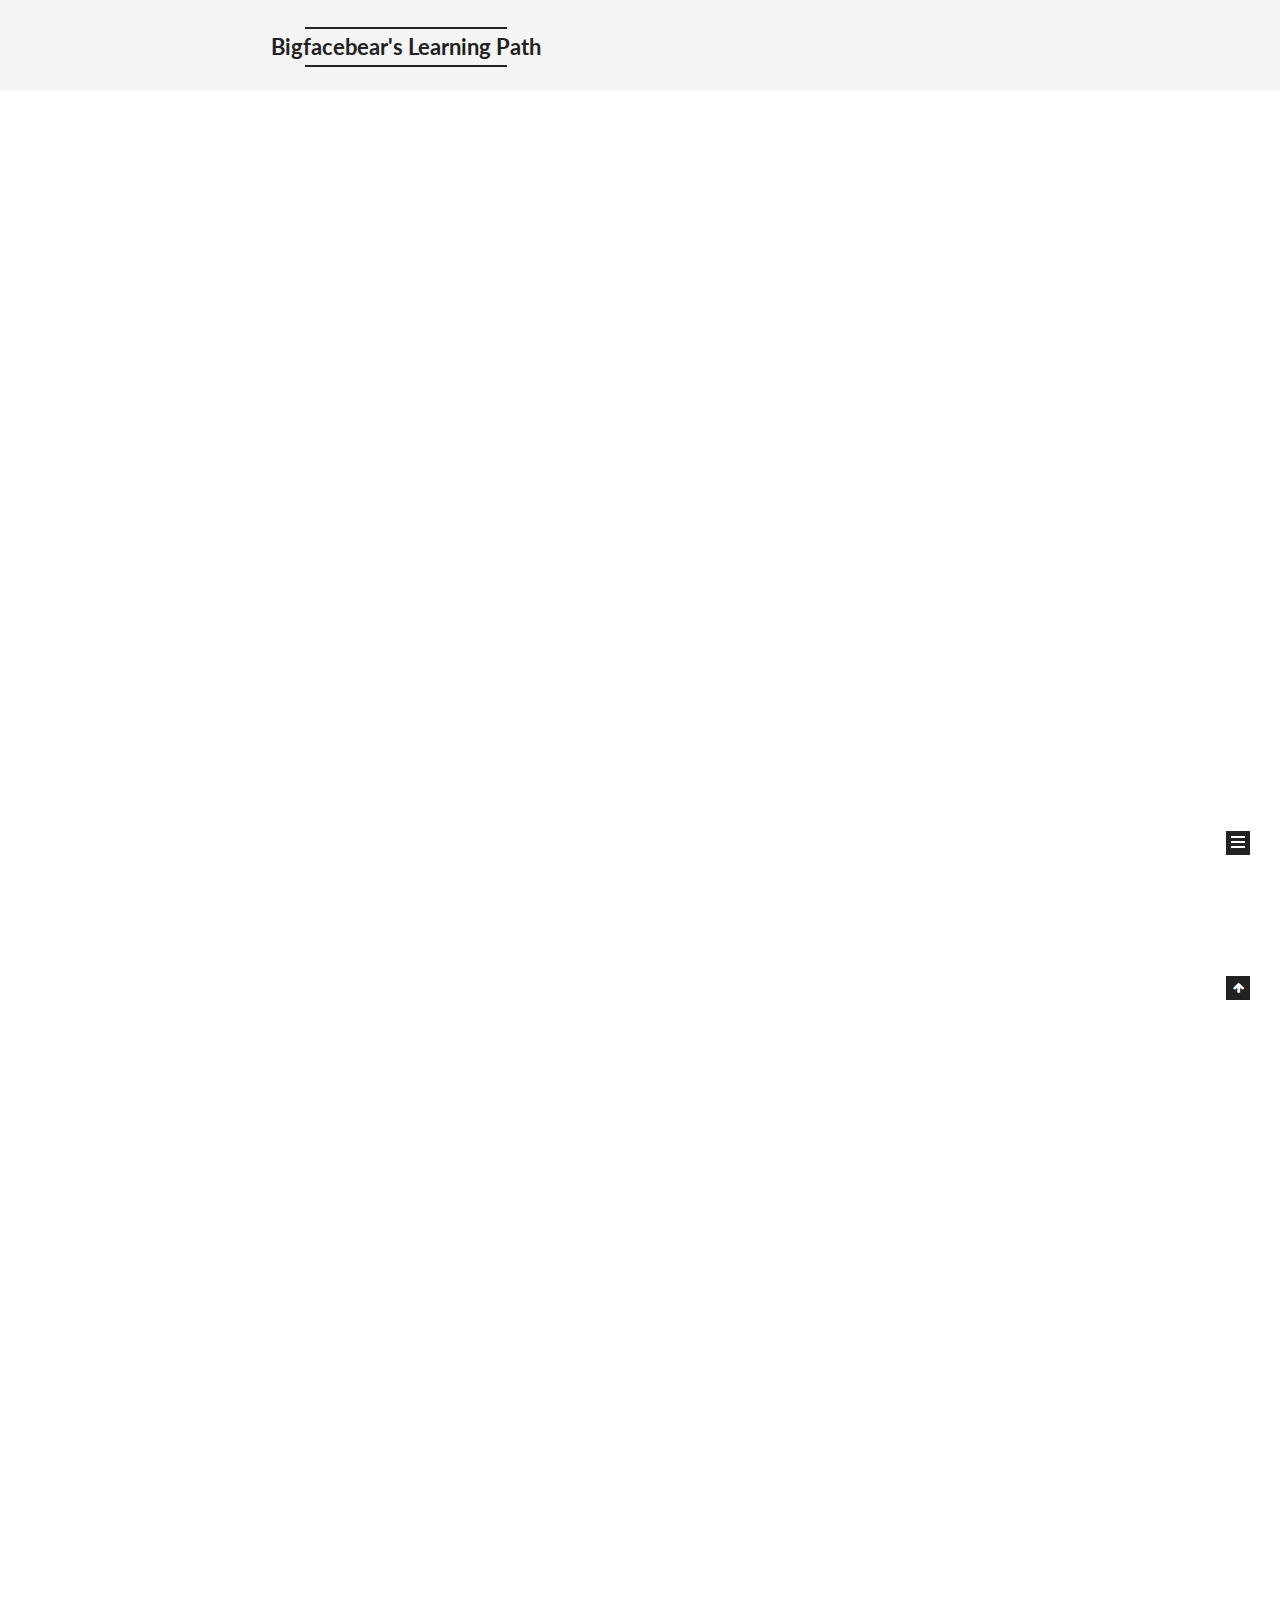
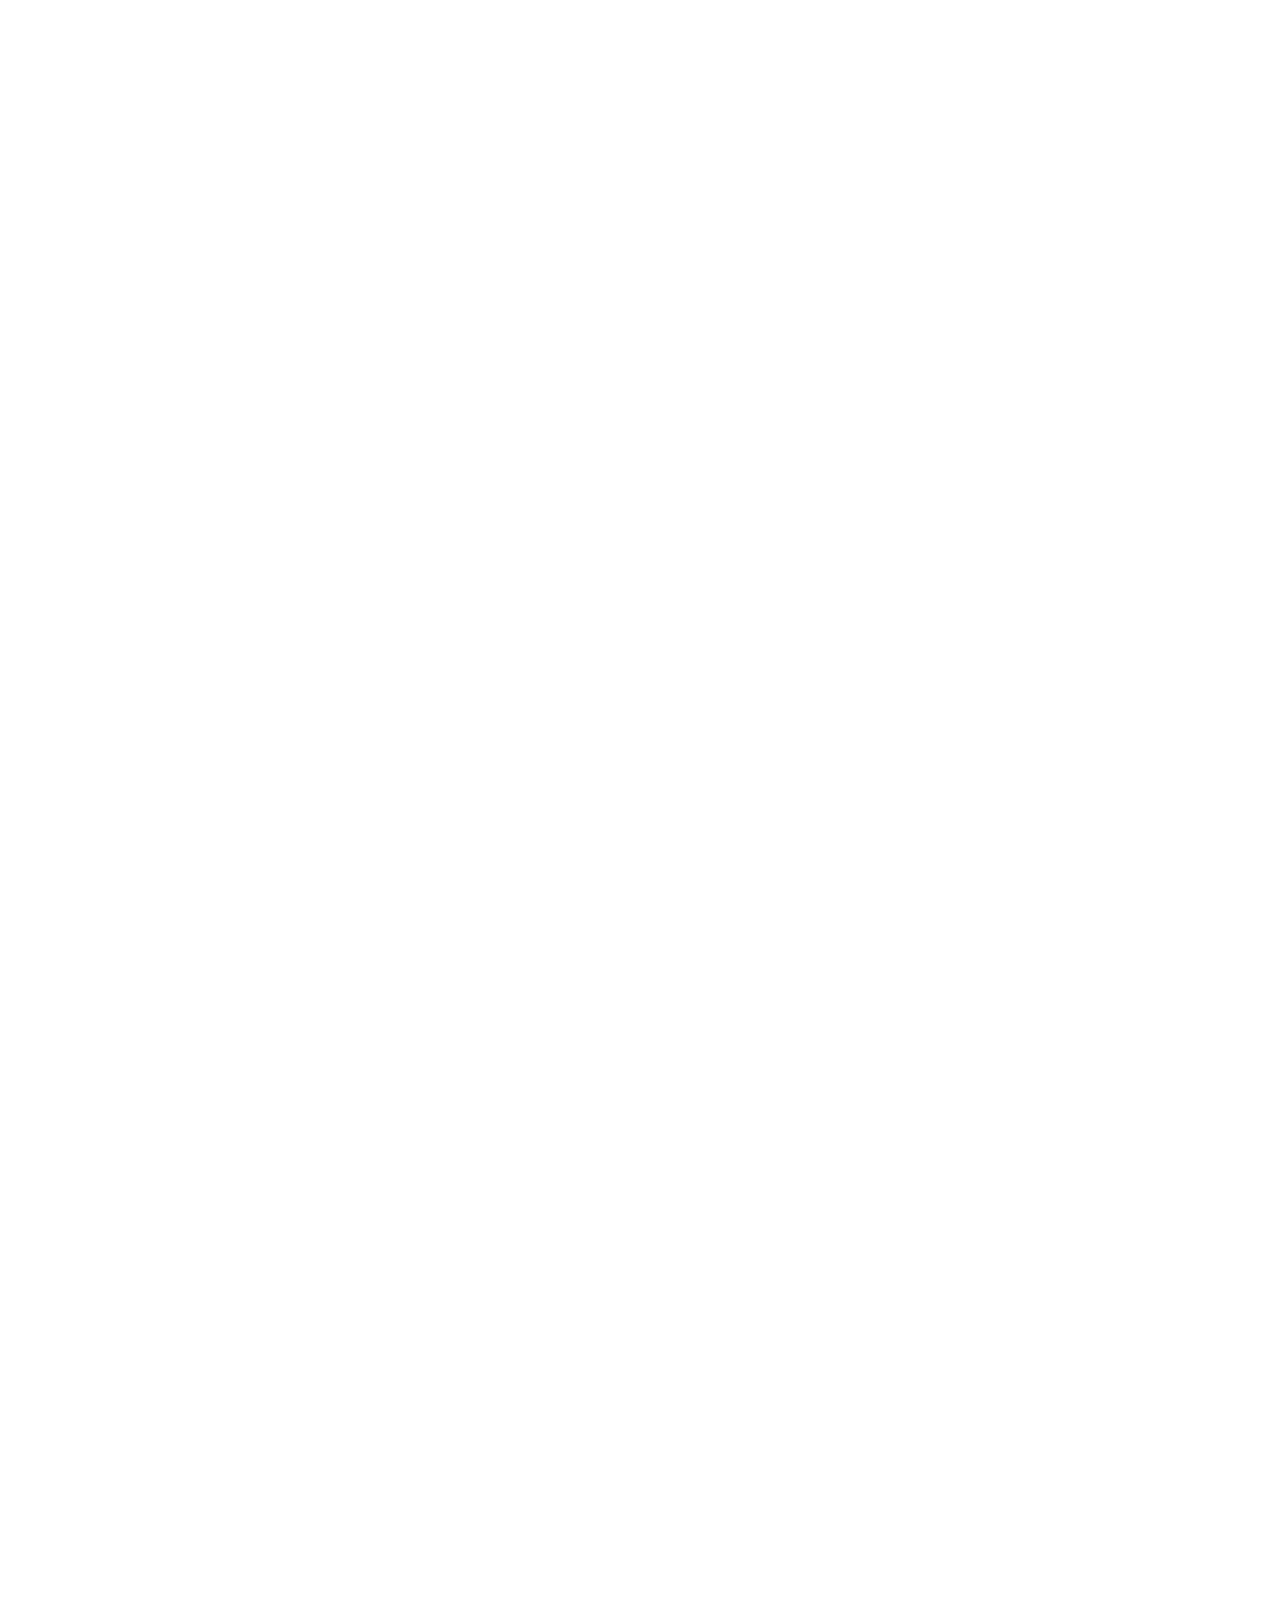
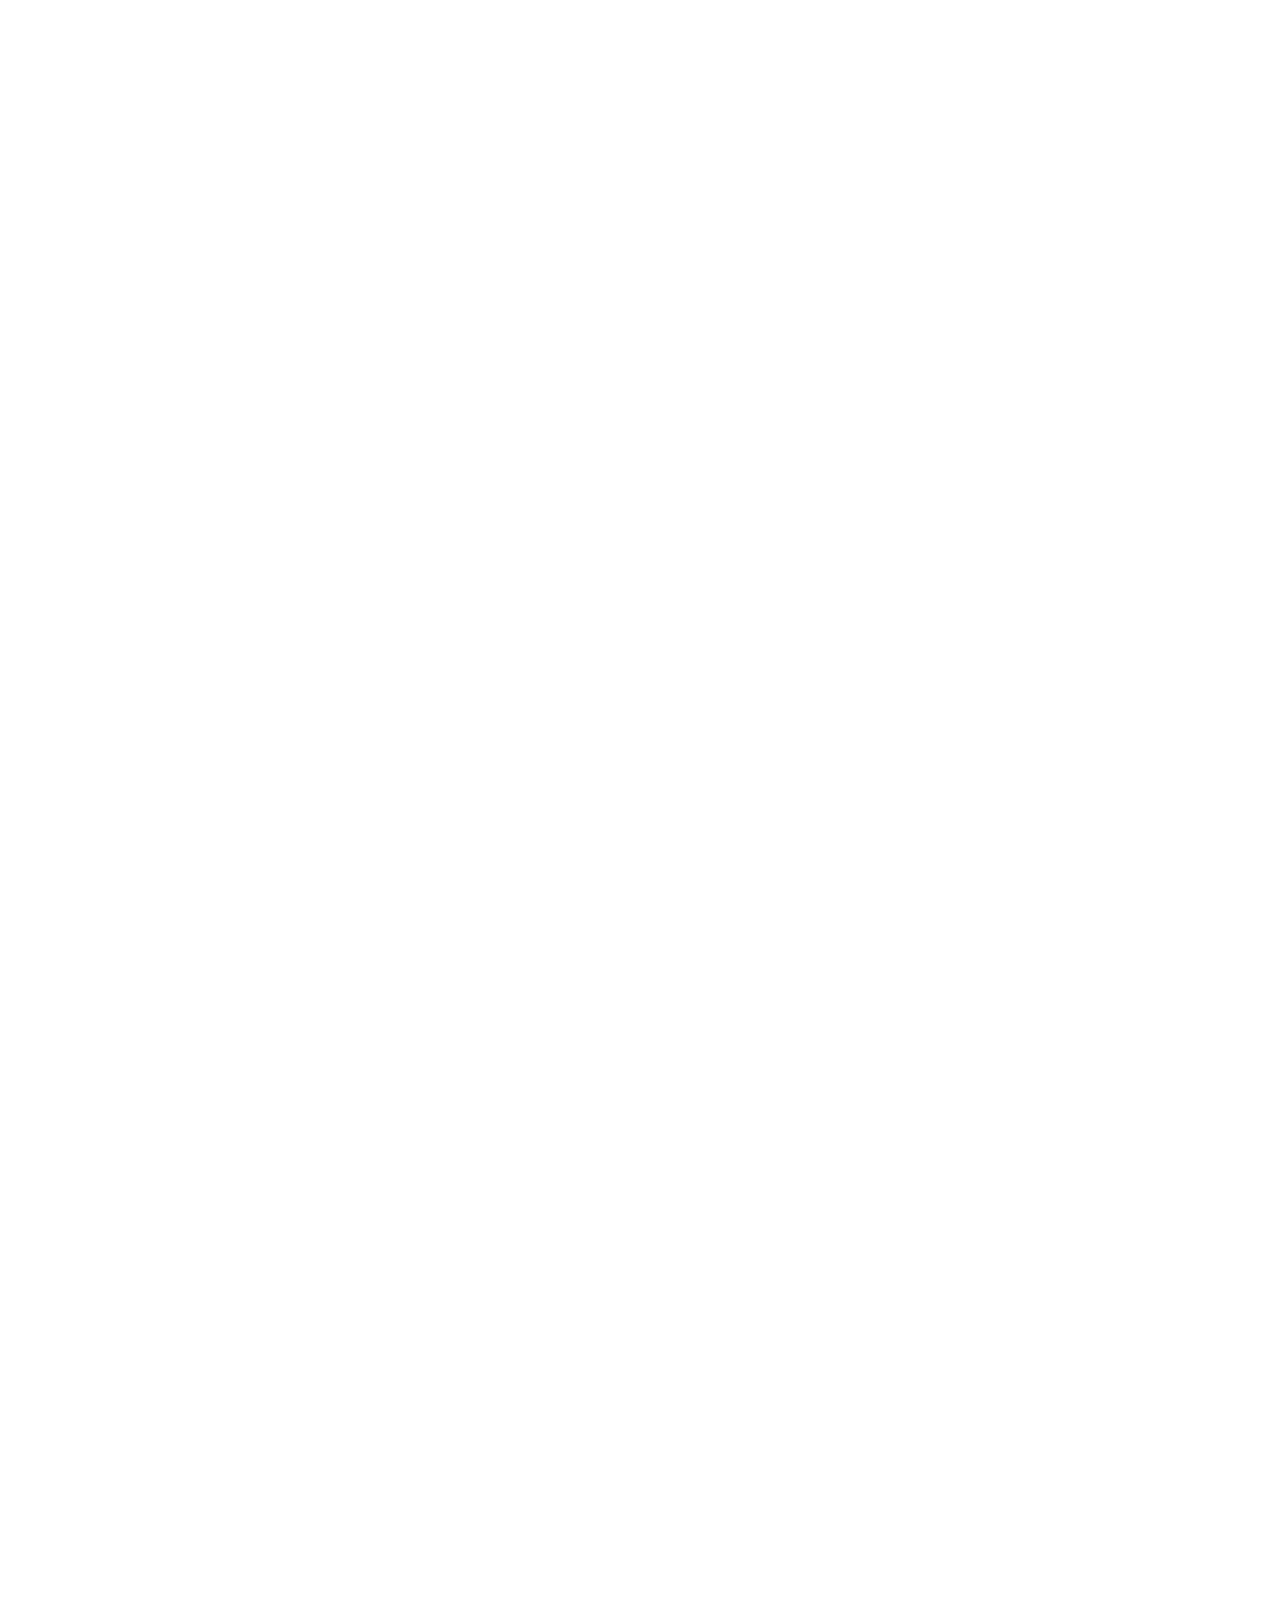
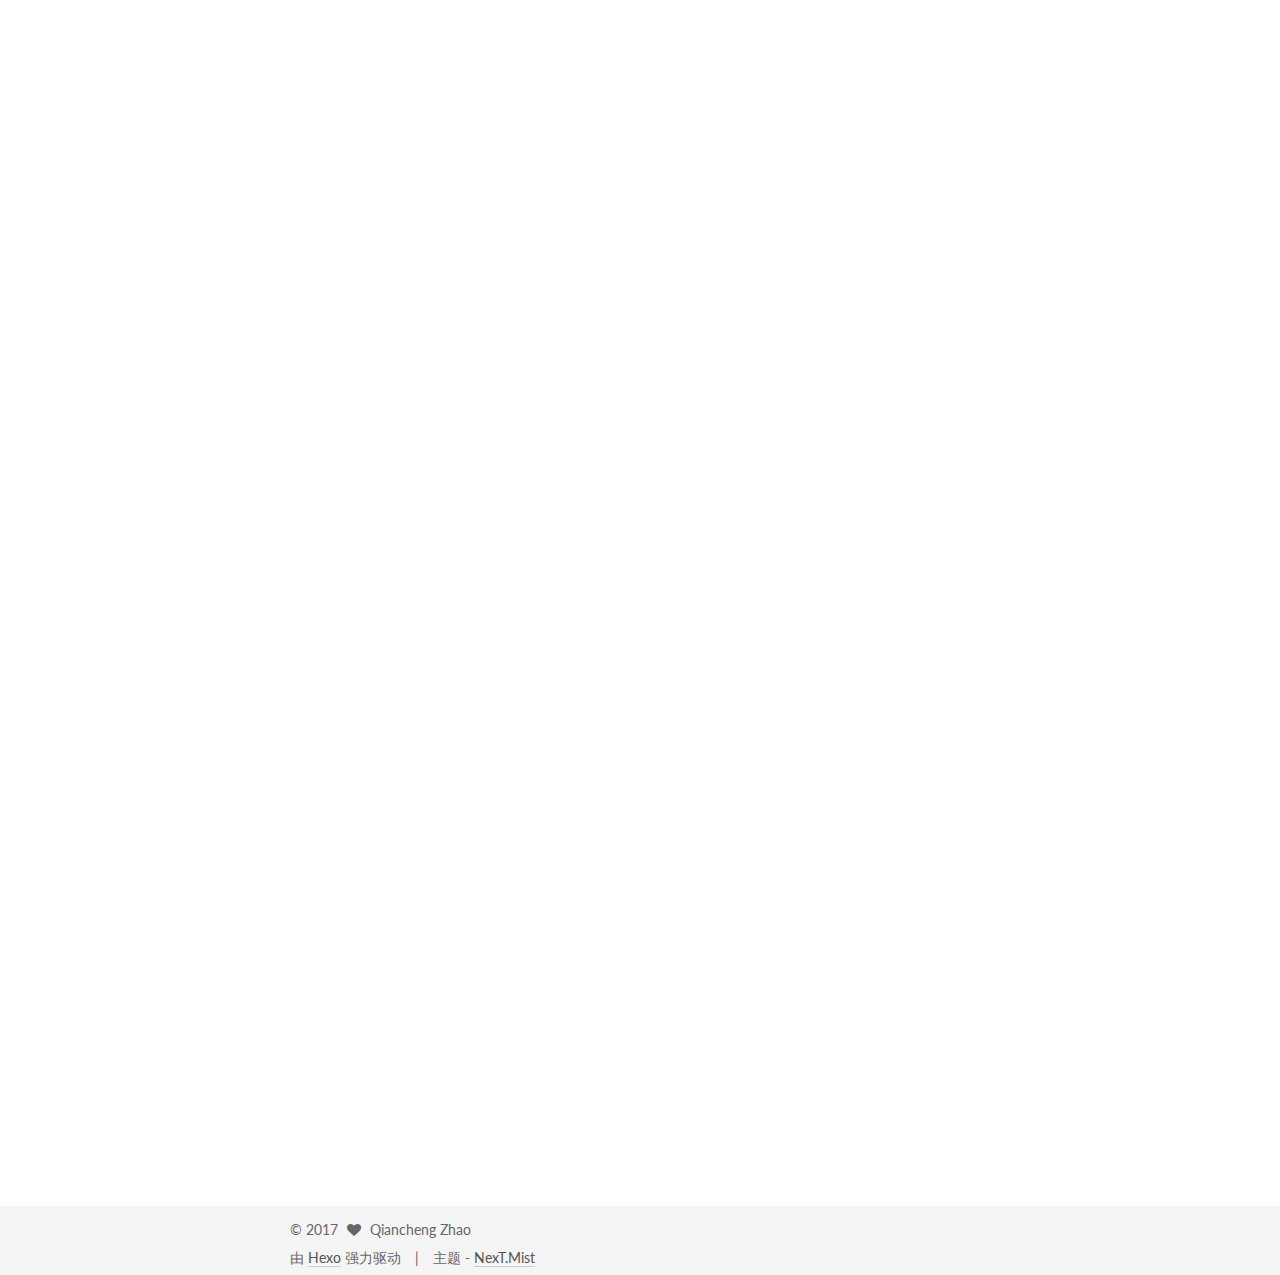
==== commit 92dbfe41: "Site updated: 2017-05-19 02:46:31" ====
--- a/index.html
+++ b/index.html
@@ -1,93 +1,357 @@
-<!DOCTYPE html>
-<html>
+<!doctype html>
+
+
+
+  
+
+
+<html class="theme-next mist use-motion" lang="zh-Hans">
 <head>
-  <!-- hexo-inject:begin --><!-- hexo-inject:end --><meta charset="utf-8">
-  
-  <title>Bigfacebear&#39;s Learning Path</title>
-  <meta name="viewport" content="width=device-width, initial-scale=1, maximum-scale=1">
-  <meta property="og:type" content="website">
+  <!-- hexo-inject:begin --><!-- hexo-inject:end --><meta charset="UTF-8"/>
+<meta http-equiv="X-UA-Compatible" content="IE=edge" />
+<meta name="viewport" content="width=device-width, initial-scale=1, maximum-scale=1"/>
+
+
+
+
+
+
+<meta http-equiv="Cache-Control" content="no-transform" />
+<meta http-equiv="Cache-Control" content="no-siteapp" />
+
+
+
+
+
+
+
+
+
+
+
+
+
+
+
+  
+  
+  <link href="/lib/fancybox/source/jquery.fancybox.css?v=2.1.5" rel="stylesheet" type="text/css" />
+
+
+
+
+  
+  
+  
+  
+
+  
+    
+    
+  
+
+  
+
+  
+
+  
+
+  
+
+  
+    
+    
+    <link href="//fonts.googleapis.com/css?family=Lato:300,300italic,400,400italic,700,700italic&subset=latin,latin-ext" rel="stylesheet" type="text/css">
+  
+
+
+
+
+
+
+<link href="/lib/font-awesome/css/font-awesome.min.css?v=4.6.2" rel="stylesheet" type="text/css" />
+
+<link href="/css/main.css?v=5.1.1" rel="stylesheet" type="text/css" />
+
+
+  <meta name="keywords" content="Hexo, NexT" />
+
+
+
+
+
+
+
+
+  <link rel="shortcut icon" type="image/x-icon" href="/favicon.ico?v=5.1.1" />
+
+
+
+
+
+
+<meta property="og:type" content="website">
 <meta property="og:title" content="Bigfacebear&#39;s Learning Path">
 <meta property="og:url" content="http://yoursite.com/index.html">
 <meta property="og:site_name" content="Bigfacebear&#39;s Learning Path">
 <meta name="twitter:card" content="summary">
 <meta name="twitter:title" content="Bigfacebear&#39;s Learning Path">
-  
-    <link rel="alternate" href="/atom.xml" title="Bigfacebear&#39;s Learning Path" type="application/atom+xml">
-  
-  
-    <link rel="icon" href="/favicon.png">
-  
-  
-    <link href="//fonts.googleapis.com/css?family=Source+Code+Pro" rel="stylesheet" type="text/css">
-  
-  <link rel="stylesheet" href="/css/style.css"><!-- hexo-inject:begin --><!-- hexo-inject:end -->
-  
-
+
+
+
+<script type="text/javascript" id="hexo.configurations">
+  var NexT = window.NexT || {};
+  var CONFIG = {
+    root: '/',
+    scheme: 'Mist',
+    sidebar: {"position":"right","display":"post","offset":12,"offset_float":0,"b2t":false,"scrollpercent":false},
+    fancybox: true,
+    motion: true,
+    duoshuo: {
+      userId: '0',
+      author: '博主'
+    },
+    algolia: {
+      applicationID: '',
+      apiKey: '',
+      indexName: '',
+      hits: {"per_page":10},
+      labels: {"input_placeholder":"Search for Posts","hits_empty":"We didn't find any results for the search: ${query}","hits_stats":"${hits} results found in ${time} ms"}
+    }
+  };
+</script>
+
+
+
+  <link rel="canonical" href="http://yoursite.com/"/>
+
+
+
+
+
+  <title>Bigfacebear's Learning Path</title><!-- hexo-inject:begin --><!-- hexo-inject:end -->
 </head>
 
-<body>
-  <!-- hexo-inject:begin --><!-- hexo-inject:end --><div id="container">
-    <div id="wrap">
-      <header id="header">
-  <div id="banner"></div>
-  <div id="header-outer" class="outer">
-    <div id="header-title" class="inner">
-      <h1 id="logo-wrap">
-        <a href="/" id="logo">Bigfacebear&#39;s Learning Path</a>
-      </h1>
-      
+<body itemscope itemtype="http://schema.org/WebPage" lang="zh-Hans">
+
+  
+
+
+
+
+
+
+
+
+
+
+
+
+
+
+
+  
+  
+    
+  
+
+  <!-- hexo-inject:begin --><!-- hexo-inject:end --><div class="container sidebar-position-right 
+   page-home 
+ ">
+    <div class="headband"></div>
+
+    <header id="header" class="header" itemscope itemtype="http://schema.org/WPHeader">
+      <div class="header-inner"><div class="site-brand-wrapper">
+  <div class="site-meta ">
+    
+
+    <div class="custom-logo-site-title">
+      <a href="/"  class="brand" rel="start">
+        <span class="logo-line-before"><i></i></span>
+        <span class="site-title">Bigfacebear's Learning Path</span>
+        <span class="logo-line-after"><i></i></span>
+      </a>
     </div>
-    <div id="header-inner" class="inner">
-      <nav id="main-nav">
-        <a id="main-nav-toggle" class="nav-icon"></a>
-        
-          <a class="main-nav-link" href="/">Home</a>
-        
-          <a class="main-nav-link" href="/archives">Archives</a>
-        
-      </nav>
-      <nav id="sub-nav">
-        
-          <a id="nav-rss-link" class="nav-icon" href="/atom.xml" title="RSS Feed"></a>
-        
-        <a id="nav-search-btn" class="nav-icon" title="Search"></a>
-      </nav>
-      <div id="search-form-wrap">
-        <form action="//google.com/search" method="get" accept-charset="UTF-8" class="search-form"><input type="search" name="q" class="search-form-input" placeholder="Search"><button type="submit" class="search-form-submit">&#xF002;</button><input type="hidden" name="sitesearch" value="http://yoursite.com"></form>
-      </div>
-    </div>
+      
+        <p class="site-subtitle"></p>
+      
   </div>
-</header>
-      <div class="outer">
-        <section id="main">
-  
-    <article id="post-OpenCVMouseEvent" class="article article-type-post" itemscope itemprop="blogPost">
-  <div class="article-meta">
-    <a href="/2017/05/18/OpenCVMouseEvent/" class="article-date">
-  <time datetime="2017-05-18T08:55:14.000Z" itemprop="datePublished">2017-05-18</time>
-</a>
-    
-  <div class="article-category">
-    <a class="article-category-link" href="/categories/OpenCV/">OpenCV</a>
+
+  <div class="site-nav-toggle">
+    <button>
+      <span class="btn-bar"></span>
+      <span class="btn-bar"></span>
+      <span class="btn-bar"></span>
+    </button>
   </div>
-
-  </div>
-  <div class="article-inner">
-    
-    
-      <header class="article-header">
-        
-  
-    <h1 itemprop="name">
-      <a class="article-title" href="/2017/05/18/OpenCVMouseEvent/">OpenCV MouseEvents</a>
-    </h1>
-  
-
+</div>
+
+<nav class="site-nav">
+  
+
+  
+    <ul id="menu" class="menu">
+      
+        
+        <li class="menu-item menu-item-home">
+          <a href="/" rel="section">
+            
+              <i class="menu-item-icon fa fa-fw fa-home"></i> <br />
+            
+            首页
+          </a>
+        </li>
+      
+        
+        <li class="menu-item menu-item-categories">
+          <a href="/categories" rel="section">
+            
+              <i class="menu-item-icon fa fa-fw fa-th"></i> <br />
+            
+            分类
+          </a>
+        </li>
+      
+        
+        <li class="menu-item menu-item-archives">
+          <a href="/archives" rel="section">
+            
+              <i class="menu-item-icon fa fa-fw fa-archive"></i> <br />
+            
+            归档
+          </a>
+        </li>
+      
+        
+        <li class="menu-item menu-item-tags">
+          <a href="/tags" rel="section">
+            
+              <i class="menu-item-icon fa fa-fw fa-tags"></i> <br />
+            
+            标签
+          </a>
+        </li>
+      
+
+      
+    </ul>
+  
+
+  
+</nav>
+
+
+
+ </div>
+    </header>
+
+    <main id="main" class="main">
+      <div class="main-inner">
+        <div class="content-wrap">
+          <div id="content" class="content">
+            
+  <section id="posts" class="posts-expand">
+    
+      
+
+  
+
+  
+  
+  
+
+  <article class="post post-type-normal " itemscope itemtype="http://schema.org/Article">
+    <link itemprop="mainEntityOfPage" href="http://yoursite.com/2017/05/18/OpenCVMouseEvent/">
+
+    <span hidden itemprop="author" itemscope itemtype="http://schema.org/Person">
+      <meta itemprop="name" content="Qiancheng Zhao">
+      <meta itemprop="description" content="">
+      <meta itemprop="image" content="/images/bear.jpeg">
+    </span>
+
+    <span hidden itemprop="publisher" itemscope itemtype="http://schema.org/Organization">
+      <meta itemprop="name" content="Bigfacebear's Learning Path">
+    </span>
+
+    
+      <header class="post-header">
+
+        
+        
+          <h1 class="post-title" itemprop="name headline">
+                
+                <a class="post-title-link" href="/2017/05/18/OpenCVMouseEvent/" itemprop="url">OpenCV MouseEvents</a></h1>
+        
+
+        <div class="post-meta">
+          <span class="post-time">
+            
+              <span class="post-meta-item-icon">
+                <i class="fa fa-calendar-o"></i>
+              </span>
+              
+                <span class="post-meta-item-text">发表于</span>
+              
+              <time title="创建于" itemprop="dateCreated datePublished" datetime="2017-05-18T16:55:14+08:00">
+                2017-05-18
+              </time>
+            
+
+            
+
+            
+          </span>
+
+          
+            <span class="post-category" >
+            
+              <span class="post-meta-divider">|</span>
+            
+              <span class="post-meta-item-icon">
+                <i class="fa fa-folder-o"></i>
+              </span>
+              
+                <span class="post-meta-item-text">分类于</span>
+              
+              
+                <span itemprop="about" itemscope itemtype="http://schema.org/Thing">
+                  <a href="/categories/OpenCV/" itemprop="url" rel="index">
+                    <span itemprop="name">OpenCV</span>
+                  </a>
+                </span>
+
+                
+                
+              
+            </span>
+          
+
+          
+            
+          
+
+          
+          
+
+          
+
+          
+
+          
+
+        </div>
       </header>
     
-    <div class="article-entry" itemprop="articleBody">
-      
-        <p>​    在OpenCV中，通过<code>cv::waitKey()</code>可以捕捉用户的单键输入。那么如何捕获用户的鼠标动作，并让程序作出反应，以实现与用户的交互呢？</p>
+
+    <div class="post-body" itemprop="articleBody">
+
+      
+      
+
+      
+        
+          
+            <p>​    在OpenCV中，通过<code>cv::waitKey()</code>可以捕捉用户的单键输入。那么如何捕获用户的鼠标动作，并让程序作出反应，以实现与用户的交互呢？</p>
 <p>​    在OpenCV中，通过定义回调函数，并调用函数<code>cv::MouseCallback()</code>注册回调函数，来实现这个目标。</p>
 <h2 id="定义回调函数"><a href="#定义回调函数" class="headerlink" title="定义回调函数"></a>定义回调函数</h2><p>​    用户定义的回调函数格式如下：</p>
 <figure class="highlight c++"><table><tr><td class="gutter"><pre><div class="line">1</div><div class="line">2</div><div class="line">3</div><div class="line">4</div><div class="line">5</div><div class="line">6</div><div class="line">7</div></pre></td><td class="code"><pre><div class="line"><span class="keyword">void</span> your_mouse_callback &#123;</div><div class="line">  <span class="keyword">int</span> event,	<span class="comment">// event type</span></div><div class="line">  <span class="keyword">int</span> x, </div><div class="line">  <span class="keyword">int</span> y,</div><div class="line">  <span class="keyword">int</span> flags,	<span class="comment">// more details on event</span></div><div class="line">  <span class="keyword">void</span> *param	<span class="comment">// parameters from cv::setMouseCallback()</span></div><div class="line">&#125;;</div></pre></td></tr></table></figure>
@@ -185,111 +449,328 @@
 <h3 id="用户交互扣取图片"><a href="#用户交互扣取图片" class="headerlink" title="用户交互扣取图片"></a>用户交互扣取图片</h3><p>下面的例子是我自己实现的，用户交互地扣取图片（类似于Photoshop里的多边形选择工具）。</p>
 <figure class="highlight"><table><tr><td class="gutter"><pre><div class="line">1</div><div class="line">2</div><div class="line">3</div><div class="line">4</div><div class="line">5</div><div class="line">6</div><div class="line">7</div><div class="line">8</div><div class="line">9</div><div class="line">10</div><div class="line">11</div><div class="line">12</div><div class="line">13</div><div class="line">14</div><div class="line">15</div><div class="line">16</div><div class="line">17</div><div class="line">18</div><div class="line">19</div><div class="line">20</div><div class="line">21</div><div class="line">22</div><div class="line">23</div><div class="line">24</div><div class="line">25</div><div class="line">26</div><div class="line">27</div><div class="line">28</div><div class="line">29</div><div class="line">30</div><div class="line">31</div><div class="line">32</div><div class="line">33</div><div class="line">34</div><div class="line">35</div><div class="line">36</div><div class="line">37</div><div class="line">38</div><div class="line">39</div><div class="line">40</div><div class="line">41</div><div class="line">42</div><div class="line">43</div><div class="line">44</div><div class="line">45</div><div class="line">46</div><div class="line">47</div><div class="line">48</div><div class="line">49</div><div class="line">50</div><div class="line">51</div><div class="line">52</div><div class="line">53</div><div class="line">54</div><div class="line">55</div><div class="line">56</div><div class="line">57</div><div class="line">58</div><div class="line">59</div><div class="line">60</div><div class="line">61</div><div class="line">62</div><div class="line">63</div><div class="line">64</div><div class="line">65</div><div class="line">66</div><div class="line">67</div><div class="line">68</div><div class="line">69</div><div class="line">70</div><div class="line">71</div><div class="line">72</div><div class="line">73</div><div class="line">74</div><div class="line">75</div><div class="line">76</div><div class="line">77</div><div class="line">78</div><div class="line">79</div><div class="line">80</div><div class="line">81</div><div class="line">82</div><div class="line">83</div><div class="line">84</div><div class="line">85</div><div class="line">86</div><div class="line">87</div><div class="line">88</div><div class="line">89</div><div class="line">90</div><div class="line">91</div><div class="line">92</div><div class="line">93</div><div class="line">94</div><div class="line">95</div><div class="line">96</div><div class="line">97</div><div class="line">98</div><div class="line">99</div><div class="line">100</div><div class="line">101</div><div class="line">102</div></pre></td><td class="code"><pre><div class="line">#include &lt;iostream&gt;</div><div class="line">#include &lt;opencv2/opencv.hpp&gt;</div><div class="line"></div><div class="line">void selectImagePolygonMouseCallback(int event, int x, int y, int flags, void *param);</div><div class="line"></div><div class="line">struct ImageSelector &#123;</div><div class="line">    cv::Mat image;  // image used for interaction</div><div class="line">    cv::Mat origin; // origin image</div><div class="line"></div><div class="line">    std::vector&lt;cv::Point2i&gt; points;    // vertices</div><div class="line">    cv::Point2i thisPoint;              // track mouse's move</div><div class="line">    bool drawing;</div><div class="line"></div><div class="line">    ImageSelector(cv::Mat img):image(img.clone()), origin(img), drawing(false) &#123;&#125;</div><div class="line"></div><div class="line">    cv::Mat select() &#123;</div><div class="line">        // show window</div><div class="line">        cv::namedWindow("select");</div><div class="line">        cv::setMouseCallback("select", selectImagePolygonMouseCallback, (void*)this); // set mouse callback event</div><div class="line">        while(true) &#123;</div><div class="line">            cv::Mat temp = image.clone();</div><div class="line">            if (drawing) &#123;</div><div class="line">                cv::line(temp, thisPoint, points[points.size() - 1], cv::Scalar(0, 0, 255), 1); // track mouse's move</div><div class="line">            &#125;</div><div class="line">            cv::imshow("select", temp);</div><div class="line">            if (cv::waitKey(20) == 13) &#123;    // press 'Enter' to confirm the choice</div><div class="line">                break;</div><div class="line">            &#125;</div><div class="line">        &#125;</div><div class="line">        cv::destroyWindow("select");</div><div class="line"></div><div class="line">        // prepare the mask</div><div class="line">        cv::Mat mask(origin.size(), cv::DataType&lt;uchar&gt;::type, cv::Scalar::all(0));</div><div class="line">        std::vector&lt;std::vector&lt;cv::Point2i&gt;&gt; contours;</div><div class="line">        contours.push_back(points);</div><div class="line">        cv::drawContours(mask, contours, -1, cv::Scalar::all(255), -1);</div><div class="line"></div><div class="line">        // exert the mask on the original image</div><div class="line">        std::vector&lt;cv::Mat&gt; channels;</div><div class="line">        cv::split(origin, channels);</div><div class="line">        for (int i = 0; i &lt; channels.size(); i++) &#123;</div><div class="line">            channels[i] = channels[i] &amp; mask;</div><div class="line">        &#125;</div><div class="line">        cv::Mat ret;</div><div class="line">        cv::merge(channels, ret);</div><div class="line"></div><div class="line">        // clip the image</div><div class="line">        return cv::Mat(ret(cv::boundingRect(points)));</div><div class="line">    &#125;</div><div class="line">&#125;;</div><div class="line"></div><div class="line">int main() &#123;</div><div class="line"></div><div class="line">    cv::Mat img = cv::imread("/Users/Egg/Desktop/img1.png");</div><div class="line"></div><div class="line">    ImageSelector selector(img);</div><div class="line">    cv::Mat s = selector.select();</div><div class="line"></div><div class="line">    if (s.size() != cv::Size(0, 0)) &#123;</div><div class="line">        cv::imshow("out", s);</div><div class="line">        cv::waitKey(0);</div><div class="line">    &#125;</div><div class="line">    else &#123;</div><div class="line">        std::cout &lt;&lt; "Invalid choice." &lt;&lt; std::endl;</div><div class="line">    &#125;</div><div class="line"></div><div class="line">    return 0;</div><div class="line">&#125;</div><div class="line"></div><div class="line">void selectImagePolygonMouseCallback(int event, int x, int y, int flags, void *param) &#123;</div><div class="line">    ImageSelector *selector = (ImageSelector*)param;</div><div class="line">    switch (event) &#123;</div><div class="line">        case cv::EVENT_LBUTTONUP: &#123;</div><div class="line">            if (!selector-&gt;drawing) &#123;</div><div class="line">                selector-&gt;drawing = true;</div><div class="line">                selector-&gt;points.clear();</div><div class="line">                selector-&gt;image = selector-&gt;origin.clone();</div><div class="line">                selector-&gt;points.push_back(cv::Point2i(x, y));</div><div class="line">            &#125;</div><div class="line">            else &#123;</div><div class="line">                selector-&gt;points.push_back(cv::Point2i(x, y));</div><div class="line">                cv::line(selector-&gt;image, selector-&gt;points[selector-&gt;points.size() - 1], selector-&gt;points[selector-&gt;points.size() - 2], cv::Scalar(0, 0, 255), 1);</div><div class="line">            &#125;</div><div class="line">            break;</div><div class="line">        &#125;</div><div class="line">        case cv::EVENT_MOUSEMOVE: &#123;</div><div class="line">            selector-&gt;thisPoint = cv::Point2i(x, y);</div><div class="line">            break;</div><div class="line">        &#125;</div><div class="line">        case cv::EVENT_RBUTTONUP: &#123;</div><div class="line">            if (selector-&gt;drawing) &#123;</div><div class="line">                selector-&gt;drawing = false;</div><div class="line">                selector-&gt;points.push_back(cv::Point2i(x, y));</div><div class="line">                cv::line(selector-&gt;image, selector-&gt;points[selector-&gt;points.size() - 1], selector-&gt;points[selector-&gt;points.size() - 2], cv::Scalar(0, 0, 255), 1);</div><div class="line">                cv::line(selector-&gt;image, selector-&gt;points[selector-&gt;points.size() - 1], selector-&gt;points[0], cv::Scalar(0, 0, 255), 1);</div><div class="line">            &#125;</div><div class="line">            break;</div><div class="line">        &#125;</div><div class="line">        default:</div><div class="line">            break;</div><div class="line">    &#125;</div><div class="line">&#125;</div></pre></td></tr></table></figure>
 
+          
+        
       
     </div>
-    <footer class="article-footer">
-      <a data-url="http://yoursite.com/2017/05/18/OpenCVMouseEvent/" data-id="cj2urnygd00006ahsy599tu1m" class="article-share-link">Share</a>
-      
-      
-  <ul class="article-tag-list"><li class="article-tag-list-item"><a class="article-tag-list-link" href="/tags/OpenCV/">OpenCV</a></li></ul>
-
+
+    <div>
+      
+    </div>
+
+    <div>
+      
+    </div>
+
+    <div>
+      
+    </div>
+
+    <footer class="post-footer">
+      
+
+      
+
+      
+
+      
+      
+        <div class="post-eof"></div>
+      
     </footer>
-  </div>
-  
-</article>
-
-
-  
-
-</section>
-        
-          <aside id="sidebar">
-  
-    
-  <div class="widget-wrap">
-    <h3 class="widget-title">Categories</h3>
-    <div class="widget">
-      <ul class="category-list"><li class="category-list-item"><a class="category-list-link" href="/categories/OpenCV/">OpenCV</a></li></ul>
+  </article>
+
+
+    
+  </section>
+
+  
+
+
+          </div>
+          
+
+
+          
+
+        </div>
+        
+          
+  
+  <div class="sidebar-toggle">
+    <div class="sidebar-toggle-line-wrap">
+      <span class="sidebar-toggle-line sidebar-toggle-line-first"></span>
+      <span class="sidebar-toggle-line sidebar-toggle-line-middle"></span>
+      <span class="sidebar-toggle-line sidebar-toggle-line-last"></span>
     </div>
   </div>
 
-
-  
-    
-  <div class="widget-wrap">
-    <h3 class="widget-title">Tags</h3>
-    <div class="widget">
-      <ul class="tag-list"><li class="tag-list-item"><a class="tag-list-link" href="/tags/OpenCV/">OpenCV</a></li></ul>
+  <aside id="sidebar" class="sidebar">
+    <div class="sidebar-inner">
+
+      
+
+      
+
+      <section class="site-overview sidebar-panel sidebar-panel-active">
+        <div class="site-author motion-element" itemprop="author" itemscope itemtype="http://schema.org/Person">
+          <img class="site-author-image" itemprop="image"
+               src="/images/bear.jpeg"
+               alt="Qiancheng Zhao" />
+          <p class="site-author-name" itemprop="name">Qiancheng Zhao</p>
+           
+              <p class="site-description motion-element" itemprop="description"></p>
+          
+        </div>
+        <nav class="site-state motion-element">
+
+          
+            <div class="site-state-item site-state-posts">
+              <a href="/archives">
+                <span class="site-state-item-count">1</span>
+                <span class="site-state-item-name">日志</span>
+              </a>
+            </div>
+          
+
+          
+            
+            
+            <div class="site-state-item site-state-categories">
+              <a href="/categories/index.html">
+                <span class="site-state-item-count">1</span>
+                <span class="site-state-item-name">分类</span>
+              </a>
+            </div>
+          
+
+          
+            
+            
+            <div class="site-state-item site-state-tags">
+              <a href="/tags/index.html">
+                <span class="site-state-item-count">1</span>
+                <span class="site-state-item-name">标签</span>
+              </a>
+            </div>
+          
+
+        </nav>
+
+        
+
+        <div class="links-of-author motion-element">
+          
+            
+              <span class="links-of-author-item">
+                <a href="https://github.com/bigfacebear" target="_blank" title="GitHub">
+                  
+                    <i class="fa fa-fw fa-github"></i>
+                  
+                  GitHub
+                </a>
+              </span>
+            
+          
+        </div>
+
+        
+        
+
+        
+        
+
+        
+
+
+      </section>
+
+      
+
+      
+
     </div>
+  </aside>
+
+
+        
+      </div>
+    </main>
+
+    <footer id="footer" class="footer">
+      <div class="footer-inner">
+        <div class="copyright" >
+  
+  &copy; 
+  <span itemprop="copyrightYear">2017</span>
+  <span class="with-love">
+    <i class="fa fa-heart"></i>
+  </span>
+  <span class="author" itemprop="copyrightHolder">Qiancheng Zhao</span>
+</div>
+
+
+<div class="powered-by">
+  由 <a class="theme-link" href="https://hexo.io">Hexo</a> 强力驱动
+</div>
+
+<div class="theme-info">
+  主题 -
+  <a class="theme-link" href="https://github.com/iissnan/hexo-theme-next">
+    NexT.Mist
+  </a>
+</div>
+
+
+        
+
+        
+      </div>
+    </footer>
+
+    
+      <div class="back-to-top">
+        <i class="fa fa-arrow-up"></i>
+        
+      </div>
+    
+
   </div>
 
-
-  
-    
-  <div class="widget-wrap">
-    <h3 class="widget-title">Tag Cloud</h3>
-    <div class="widget tagcloud">
-      <a href="/tags/OpenCV/" style="font-size: 10px;">OpenCV</a>
-    </div>
-  </div>
-
-  
-    
-  <div class="widget-wrap">
-    <h3 class="widget-title">Archives</h3>
-    <div class="widget">
-      <ul class="archive-list"><li class="archive-list-item"><a class="archive-list-link" href="/archives/2017/05/">May 2017</a></li></ul>
-    </div>
-  </div>
-
-
-  
-    
-  <div class="widget-wrap">
-    <h3 class="widget-title">Recent Posts</h3>
-    <div class="widget">
-      <ul>
-        
-          <li>
-            <a href="/2017/05/18/OpenCVMouseEvent/">OpenCV MouseEvents</a>
-          </li>
-        
-      </ul>
-    </div>
-  </div>
-
-  
-</aside>
-        
-      </div>
-      <footer id="footer">
-  
-  <div class="outer">
-    <div id="footer-info" class="inner">
-      &copy; 2017 Qiancheng Zhao<br>
-      Powered by <a href="http://hexo.io/" target="_blank">Hexo</a>
-    </div>
-  </div>
-</footer>
-    </div>
-    <nav id="mobile-nav">
-  
-    <a href="/" class="mobile-nav-link">Home</a>
-  
-    <a href="/archives" class="mobile-nav-link">Archives</a>
-  
-</nav>
-    
-
-<script src="//ajax.googleapis.com/ajax/libs/jquery/2.0.3/jquery.min.js"></script>
-
-
-  <link rel="stylesheet" href="/fancybox/jquery.fancybox.css">
-  <script src="/fancybox/jquery.fancybox.pack.js"></script>
-
-
-<script src="/js/script.js"></script>
-
-  </div><!-- hexo-inject:begin --><!-- hexo-inject:end -->
+  
+
+<script type="text/javascript">
+  if (Object.prototype.toString.call(window.Promise) !== '[object Function]') {
+    window.Promise = null;
+  }
+</script>
+
+
+
+
+
+
+
+
+
+  
+
+
+
+
+
+
+
+
+
+
+
+
+  
+  <script type="text/javascript" src="/lib/jquery/index.js?v=2.1.3"></script>
+
+  
+  <script type="text/javascript" src="/lib/fastclick/lib/fastclick.min.js?v=1.0.6"></script>
+
+  
+  <script type="text/javascript" src="/lib/jquery_lazyload/jquery.lazyload.js?v=1.9.7"></script>
+
+  
+  <script type="text/javascript" src="/lib/velocity/velocity.min.js?v=1.2.1"></script>
+
+  
+  <script type="text/javascript" src="/lib/velocity/velocity.ui.min.js?v=1.2.1"></script>
+
+  
+  <script type="text/javascript" src="/lib/fancybox/source/jquery.fancybox.pack.js?v=2.1.5"></script>
+
+
+  
+
+
+  <script type="text/javascript" src="/js/src/utils.js?v=5.1.1"></script>
+
+  <script type="text/javascript" src="/js/src/motion.js?v=5.1.1"></script>
+
+
+
+  
+  
+
+  
+
+  
+
+
+  <script type="text/javascript" src="/js/src/bootstrap.js?v=5.1.1"></script><!-- hexo-inject:begin --><!-- Begin: Injected MathJax -->
+<script type="text/x-mathjax-config">
+  MathJax.Hub.Config({"tex2jax":{"inlineMath":[["$","$"],["\\(","\\)"]],"skipTags":["script","noscript","style","textarea","pre","code"],"processEscapes":true},"TeX":{"equationNumbers":{"autoNumber":"AMS"}}});
+</script>
+
+<script type="text/x-mathjax-config">
+  MathJax.Hub.Queue(function() {
+    var all = MathJax.Hub.getAllJax(), i;
+    for(i=0; i < all.length; i += 1) {
+      all[i].SourceElement().parentNode.className += ' has-jax';
+    }
+  });
+</script>
+
+<script type="text/javascript" src="//cdn.mathjax.org/mathjax/latest/MathJax.js?config=TeX-AMS-MML_HTMLorMML">
+</script>
+<!-- End: Injected MathJax -->
+<!-- hexo-inject:end -->
+
+
+
+  
+
+
+  
+
+
+
+
+	
+
+
+
+
+
+  
+
+
+
+
+
+  
+
+
+
+
+
+  
+
+
+
+
+
+
+  
+
+
+
+
+
+  
+
+  
+
+  
+
+  
+
+  
+
 </body>
-</html>+</html>
--- a/css/main.css
+++ b/css/main.css
@@ -0,0 +1,2788 @@
+/* normalize.css v3.0.2 | MIT License | git.io/normalize */
+html {
+  font-family: sans-serif; /* 1 */
+  -ms-text-size-adjust: 100%; /* 2 */
+  -webkit-text-size-adjust: 100%; /* 2 */
+}
+body {
+  margin: 0;
+}
+article,
+aside,
+details,
+figcaption,
+figure,
+footer,
+header,
+hgroup,
+main,
+menu,
+nav,
+section,
+summary {
+  display: block;
+}
+audio,
+canvas,
+progress,
+video {
+  display: inline-block; /* 1 */
+  vertical-align: baseline; /* 2 */
+}
+audio:not([controls]) {
+  display: none;
+  height: 0;
+}
+[hidden],
+template {
+  display: none;
+}
+a {
+  background-color: transparent;
+}
+a:active,
+a:hover {
+  outline: 0;
+}
+abbr[title] {
+  border-bottom: 1px dotted;
+}
+b,
+strong {
+  font-weight: bold;
+}
+dfn {
+  font-style: italic;
+}
+h1 {
+  font-size: 2em;
+  margin: 0.67em 0;
+}
+mark {
+  background: #ff0;
+  color: #000;
+}
+small {
+  font-size: 80%;
+}
+sub,
+sup {
+  font-size: 75%;
+  line-height: 0;
+  position: relative;
+  vertical-align: baseline;
+}
+sup {
+  top: -0.5em;
+}
+sub {
+  bottom: -0.25em;
+}
+img {
+  border: 0;
+}
+svg:not(:root) {
+  overflow: hidden;
+}
+figure {
+  margin: 1em 40px;
+}
+hr {
+  -moz-box-sizing: content-box;
+  box-sizing: content-box;
+  height: 0;
+}
+pre {
+  overflow: auto;
+}
+code,
+kbd,
+pre,
+samp {
+  font-family: monospace, monospace;
+  font-size: 1em;
+}
+button,
+input,
+optgroup,
+select,
+textarea {
+  color: inherit; /* 1 */
+  font: inherit; /* 2 */
+  margin: 0; /* 3 */
+}
+button {
+  overflow: visible;
+}
+button,
+select {
+  text-transform: none;
+}
+button,
+html input[type="button"],
+input[type="reset"],
+input[type="submit"] {
+  -webkit-appearance: button; /* 2 */
+  cursor: pointer; /* 3 */
+}
+button[disabled],
+html input[disabled] {
+  cursor: default;
+}
+button::-moz-focus-inner,
+input::-moz-focus-inner {
+  border: 0;
+  padding: 0;
+}
+input {
+  line-height: normal;
+}
+input[type="checkbox"],
+input[type="radio"] {
+  box-sizing: border-box; /* 1 */
+  padding: 0; /* 2 */
+}
+input[type="number"]::-webkit-inner-spin-button,
+input[type="number"]::-webkit-outer-spin-button {
+  height: auto;
+}
+input[type="search"] {
+  -webkit-appearance: textfield; /* 1 */
+  -moz-box-sizing: content-box;
+  -webkit-box-sizing: content-box; /* 2 */
+  box-sizing: content-box;
+}
+input[type="search"]::-webkit-search-cancel-button,
+input[type="search"]::-webkit-search-decoration {
+  -webkit-appearance: none;
+}
+fieldset {
+  border: 1px solid #c0c0c0;
+  margin: 0 2px;
+  padding: 0.35em 0.625em 0.75em;
+}
+legend {
+  border: 0; /* 1 */
+  padding: 0; /* 2 */
+}
+textarea {
+  overflow: auto;
+}
+optgroup {
+  font-weight: bold;
+}
+table {
+  border-collapse: collapse;
+  border-spacing: 0;
+}
+td,
+th {
+  padding: 0;
+}
+::selection {
+  background: #262a30;
+  color: #fff;
+}
+body {
+  position: relative;
+  font-family: 'Lato', "PingFang SC", "Microsoft YaHei", sans-serif;
+  font-size: 14px;
+  line-height: 2;
+  color: #555;
+  background: #fff;
+}
+@media (max-width: 767px) {
+  body {
+    padding-right: 0 !important;
+  }
+}
+@media (min-width: 768px) and (max-width: 991px) {
+  body {
+    padding-right: 0 !important;
+  }
+}
+@media (min-width: 1600px) {
+  body {
+    font-size: 16px;
+  }
+}
+h1,
+h2,
+h3,
+h4,
+h5,
+h6 {
+  margin: 0;
+  padding: 0;
+  font-weight: bold;
+  line-height: 1.5;
+  font-family: 'Lato', "PingFang SC", "Microsoft YaHei", sans-serif;
+}
+h2,
+h3,
+h4,
+h5,
+h6 {
+  margin: 20px 0 15px;
+}
+h1 {
+  font-size: 24px;
+}
+@media (max-width: 767px) {
+  h1 {
+    font-size: 20px;
+  }
+}
+h2 {
+  font-size: 22px;
+}
+@media (max-width: 767px) {
+  h2 {
+    font-size: 18px;
+  }
+}
+h3 {
+  font-size: 20px;
+}
+@media (max-width: 767px) {
+  h3 {
+    font-size: 16px;
+  }
+}
+h4 {
+  font-size: 18px;
+}
+@media (max-width: 767px) {
+  h4 {
+    font-size: 14px;
+  }
+}
+h5 {
+  font-size: 16px;
+}
+@media (max-width: 767px) {
+  h5 {
+    font-size: 12px;
+  }
+}
+h6 {
+  font-size: 14px;
+}
+@media (max-width: 767px) {
+  h6 {
+    font-size: 10px;
+  }
+}
+p {
+  margin: 0 0 25px 0;
+}
+a {
+  color: #555;
+  text-decoration: none;
+  border-bottom: 1px solid #999;
+  word-wrap: break-word;
+}
+a:hover {
+  color: #222;
+  border-bottom-color: #222;
+}
+blockquote {
+  margin: 0;
+  padding: 0;
+}
+img {
+  display: block;
+  margin: auto;
+  max-width: 100%;
+  height: auto;
+}
+hr {
+  margin: 40px 0;
+  height: 3px;
+  border: none;
+  background-color: #ddd;
+  background-image: repeating-linear-gradient(-45deg, #fff, #fff 4px, transparent 4px, transparent 8px);
+}
+blockquote {
+  padding: 0 15px;
+  color: #666;
+  border-left: 4px solid #ddd;
+}
+blockquote cite::before {
+  content: "-";
+  padding: 0 5px;
+}
+dt {
+  font-weight: 700;
+}
+dd {
+  margin: 0;
+  padding: 0;
+}
+.text-left {
+  text-align: left;
+}
+.text-center {
+  text-align: center;
+}
+.text-right {
+  text-align: right;
+}
+.text-justify {
+  text-align: justify;
+}
+.text-nowrap {
+  white-space: nowrap;
+}
+.text-lowercase {
+  text-transform: lowercase;
+}
+.text-uppercase {
+  text-transform: uppercase;
+}
+.text-capitalize {
+  text-transform: capitalize;
+}
+.center-block {
+  display: block;
+  margin-left: auto;
+  margin-right: auto;
+}
+.clearfix:before,
+.clearfix:after {
+  content: " ";
+  display: table;
+}
+.clearfix:after {
+  clear: both;
+}
+.pullquote {
+  width: 45%;
+}
+.pullquote.left {
+  float: left;
+  margin-left: 5px;
+  margin-right: 10px;
+}
+.pullquote.right {
+  float: right;
+  margin-left: 10px;
+  margin-right: 5px;
+}
+.affix.affix.affix {
+  position: fixed;
+}
+.translation {
+  margin-top: -20px;
+  font-size: 14px;
+  color: #999;
+}
+.scrollbar-measure {
+  width: 100px;
+  height: 100px;
+  overflow: scroll;
+  position: absolute;
+  top: -9999px;
+}
+.use-motion .motion-element {
+  opacity: 0;
+}
+table {
+  margin: 20px 0;
+  width: 100%;
+  border-collapse: collapse;
+  border-spacing: 0;
+  border: 1px solid #ddd;
+  font-size: 14px;
+  table-layout: fixed;
+  word-wrap: break-all;
+}
+table>tbody>tr:nth-of-type(odd) {
+  background-color: #f9f9f9;
+}
+table>tbody>tr:hover {
+  background-color: #f5f5f5;
+}
+caption,
+th,
+td {
+  padding: 8px;
+  text-align: left;
+  vertical-align: middle;
+  font-weight: normal;
+}
+th,
+td {
+  border-bottom: 3px solid #ddd;
+  border-right: 1px solid #eee;
+}
+th {
+  padding-bottom: 10px;
+  font-weight: 700;
+}
+td {
+  border-bottom-width: 1px;
+}
+html,
+body {
+  height: 100%;
+}
+.container {
+  position: relative;
+  min-height: 100%;
+}
+.header-inner {
+  margin: 0 auto;
+  padding: 100px 0 70px;
+  width: 700px;
+}
+@media (min-width: 1600px) {
+  .container .header-inner {
+    width: 900px;
+  }
+}
+.main {
+  padding-bottom: 150px;
+}
+.main-inner {
+  margin: 0 auto;
+  width: 700px;
+}
+@media (min-width: 1600px) {
+  .container .main-inner {
+    width: 900px;
+  }
+}
+.footer {
+  position: absolute;
+  left: 0;
+  bottom: 0;
+  width: 100%;
+  min-height: 50px;
+}
+.footer-inner {
+  box-sizing: border-box;
+  margin: 20px auto;
+  width: 700px;
+}
+@media (min-width: 1600px) {
+  .container .footer-inner {
+    width: 900px;
+  }
+}
+pre,
+.highlight {
+  overflow: auto;
+  margin: 20px 0;
+  padding: 0;
+  font-size: 13px;
+  color: #eaeaea;
+  background: #000;
+  line-height: 1.6;
+}
+pre,
+code {
+  font-family: consolas, Menlo, "PingFang SC", "Microsoft YaHei", monospace;
+}
+code {
+  padding: 2px 4px;
+  word-wrap: break-word;
+  color: #555;
+  background: #eee;
+  border-radius: 3px;
+  font-size: 13px;
+}
+pre code {
+  padding: 0;
+  color: #eaeaea;
+  background: none;
+  text-shadow: none;
+}
+.highlight {
+  border-radius: 1px;
+}
+.highlight pre {
+  border: none;
+  margin: 0;
+  padding: 10px 0;
+}
+.highlight table {
+  margin: 0;
+  width: auto;
+  border: none;
+}
+.highlight td {
+  border: none;
+  padding: 0;
+}
+.highlight figcaption {
+  font-size: 1em;
+  color: #eaeaea;
+  line-height: 1em;
+  margin-bottom: 1em;
+}
+.highlight figcaption:before,
+.highlight figcaption:after {
+  content: " ";
+  display: table;
+}
+.highlight figcaption:after {
+  clear: both;
+}
+.highlight figcaption a {
+  float: right;
+  color: #eaeaea;
+}
+.highlight figcaption a:hover {
+  border-bottom-color: #eaeaea;
+}
+.highlight .gutter pre {
+  padding-left: 10px;
+  padding-right: 10px;
+  color: #666;
+  text-align: right;
+  background-color: #292929;
+}
+.highlight .code pre {
+  width: 100%;
+  padding-left: 10px;
+  padding-right: 10px;
+  background-color: #000;
+}
+.highlight .line {
+  height: 20px;
+}
+.gutter {
+  -webkit-user-select: none;
+  -moz-user-select: none;
+  -ms-user-select: none;
+  user-select: none;
+}
+.gist table {
+  width: auto;
+}
+.gist table td {
+  border: none;
+}
+pre .deletion {
+  background: #008000;
+}
+pre .addition {
+  background: #800000;
+}
+pre .meta {
+  color: #c397d8;
+}
+pre .comment {
+  color: #969896;
+}
+pre .variable,
+pre .attribute,
+pre .tag,
+pre .regexp,
+pre .ruby .constant,
+pre .xml .tag .title,
+pre .xml .pi,
+pre .xml .doctype,
+pre .html .doctype,
+pre .css .id,
+pre .css .class,
+pre .css .pseudo {
+  color: #d54e53;
+}
+pre .number,
+pre .preprocessor,
+pre .built_in,
+pre .literal,
+pre .params,
+pre .constant,
+pre .command {
+  color: #e78c45;
+}
+pre .ruby .class .title,
+pre .css .rules .attribute,
+pre .string,
+pre .value,
+pre .inheritance,
+pre .header,
+pre .ruby .symbol,
+pre .xml .cdata,
+pre .special,
+pre .number,
+pre .formula {
+  color: #b9ca4a;
+}
+pre .title,
+pre .css .hexcolor {
+  color: #70c0b1;
+}
+pre .function,
+pre .python .decorator,
+pre .python .title,
+pre .ruby .function .title,
+pre .ruby .title .keyword,
+pre .perl .sub,
+pre .javascript .title,
+pre .coffeescript .title {
+  color: #7aa6da;
+}
+pre .keyword,
+pre .javascript .function {
+  color: #c397d8;
+}
+.full-image.full-image.full-image {
+  border: none;
+  max-width: 100%;
+  width: auto;
+  margin: 20px auto;
+}
+@media (min-width: 992px) {
+  .full-image.full-image.full-image {
+    max-width: none;
+    width: 110%;
+    margin: 25px -5%;
+  }
+}
+.blockquote-center,
+.page-home .post-type-quote blockquote,
+.page-post-detail .post-type-quote blockquote {
+  position: relative;
+  margin: 40px 0;
+  padding: 0;
+  border-left: none;
+  text-align: center;
+}
+.blockquote-center::before,
+.page-home .post-type-quote blockquote::before,
+.page-post-detail .post-type-quote blockquote::before,
+.blockquote-center::after,
+.page-home .post-type-quote blockquote::after,
+.page-post-detail .post-type-quote blockquote::after {
+  position: absolute;
+  content: ' ';
+  display: block;
+  width: 100%;
+  height: 24px;
+  opacity: 0.2;
+  background-repeat: no-repeat;
+  background-position: 0 -6px;
+  background-size: 22px 22px;
+}
+.blockquote-center::before,
+.page-home .post-type-quote blockquote::before,
+.page-post-detail .post-type-quote blockquote::before {
+  top: -20px;
+  background-image: url("../images/quote-l.svg");
+  border-top: 1px solid #ccc;
+}
+.blockquote-center::after,
+.page-home .post-type-quote blockquote::after,
+.page-post-detail .post-type-quote blockquote::after {
+  bottom: -20px;
+  background-image: url("../images/quote-r.svg");
+  border-bottom: 1px solid #ccc;
+  background-position: 100% 8px;
+}
+.blockquote-center p,
+.page-home .post-type-quote blockquote p,
+.page-post-detail .post-type-quote blockquote p,
+.blockquote-center div,
+.page-home .post-type-quote blockquote div,
+.page-post-detail .post-type-quote blockquote div {
+  text-align: center;
+}
+.post .post-body .group-picture img {
+  box-sizing: border-box;
+  padding: 0 3px;
+  border: none;
+}
+.post .group-picture-row {
+  overflow: hidden;
+  margin-top: 6px;
+}
+.post .group-picture-row:first-child {
+  margin-top: 0;
+}
+.post .group-picture-column {
+  float: left;
+}
+.page-post-detail .post-body .group-picture-column {
+  float: none;
+  margin-top: 10px;
+  width: auto !important;
+}
+.page-post-detail .post-body .group-picture-column img {
+  margin: 0 auto;
+}
+.page-archive .group-picture-container {
+  overflow: hidden;
+}
+.page-archive .group-picture-row {
+  float: left;
+}
+.page-archive .group-picture-row:first-child {
+  margin-top: 6px;
+}
+.page-archive .group-picture-column {
+  max-width: 150px;
+  max-height: 150px;
+}
+.note {
+  padding: 20px;
+  margin: 20px 0;
+  border: 1px solid #eee;
+  border-left-width: 5px;
+  border-radius: 3px;
+}
+.note h2,
+.note h3,
+.note h4,
+.note h5,
+.note h6 {
+  margin-top: 0;
+  margin-bottom: 5px;
+}
+.note p:last-child {
+  margin-bottom: 0;
+}
+.note code {
+  border-radius: 3px;
+}
+.note+.note {
+  margin-top: -5px;
+}
+.default {
+  border-left-color: #777;
+}
+.default h2,
+.default h3,
+.default h4,
+.default h5,
+.default h6 {
+  color: #777;
+}
+.primary {
+  border-left-color: #428bca;
+}
+.primary h2,
+.primary h3,
+.primary h4,
+.primary h5,
+.primary h6 {
+  color: #428bca;
+}
+.success {
+  border-left-color: #5cb85c;
+}
+.success h2,
+.success h3,
+.success h4,
+.success h5,
+.success h6 {
+  color: #5cb85c;
+}
+.danger {
+  border-left-color: #d9534f;
+}
+.danger h2,
+.danger h3,
+.danger h4,
+.danger h5,
+.danger h6 {
+  color: #d9534f;
+}
+.warning {
+  border-left-color: #f0ad4e;
+}
+.warning h2,
+.warning h3,
+.warning h4,
+.warning h5,
+.warning h6 {
+  color: #f0ad4e;
+}
+.info {
+  border-left-color: #5bc0de;
+}
+.info h2,
+.info h3,
+.info h4,
+.info h5,
+.info h6 {
+  color: #5bc0de;
+}
+.btn {
+  display: inline-block;
+  padding: 0 20px;
+  font-size: 14px;
+  color: #fff;
+  background: #222;
+  border: 2px solid #222;
+  text-decoration: none;
+  border-radius: 0;
+  transition-property: background-color;
+  transition-duration: 0.2s;
+  transition-timing-function: ease-in-out;
+  transition-delay: 0s;
+}
+.btn:hover,
+.post-button .btn:hover {
+  border-color: #222;
+  color: #222;
+  background: #fff;
+}
+.btn-bar {
+  display: block;
+  width: 22px;
+  height: 2px;
+  background: #555;
+  border-radius: 1px;
+}
+.btn-bar+.btn-bar {
+  margin-top: 4px;
+}
+.pagination {
+  margin: 120px 0 40px;
+  text-align: center;
+  border-top: 1px solid #eee;
+}
+.page-number-basic,
+.pagination .prev,
+.pagination .next,
+.pagination .page-number,
+.pagination .space {
+  display: inline-block;
+  position: relative;
+  top: -1px;
+  margin: 0 10px;
+  padding: 0 10px;
+  line-height: 30px;
+}
+@media (max-width: 767px) {
+  .page-number-basic,
+  .pagination .prev,
+  .pagination .next,
+  .pagination .page-number,
+  .pagination .space {
+    margin: 0 5px;
+  }
+}
+.pagination .prev,
+.pagination .next,
+.pagination .page-number {
+  border-bottom: 0;
+  border-top: 1px solid #eee;
+  transition-property: border-color;
+  transition-duration: 0.2s;
+  transition-timing-function: ease-in-out;
+  transition-delay: 0s;
+}
+.pagination .prev:hover,
+.pagination .next:hover,
+.pagination .page-number:hover {
+  border-top-color: #222;
+}
+.pagination .space {
+  padding: 0;
+  margin: 0;
+}
+.pagination .prev {
+  margin-left: 0;
+}
+.pagination .next {
+  margin-right: 0;
+}
+.pagination .page-number.current {
+  color: #fff;
+  background: #ccc;
+  border-top-color: #ccc;
+}
+@media (max-width: 767px) {
+  .pagination {
+    border-top: none;
+  }
+  .pagination .prev,
+  .pagination .next,
+  .pagination .page-number {
+    margin-bottom: 10px;
+    border-top: 0;
+    border-bottom: 1px solid #eee;
+  }
+  .pagination .prev:hover,
+  .pagination .next:hover,
+  .pagination .page-number:hover {
+    border-bottom-color: #222;
+  }
+}
+.comments {
+  margin: 60px 20px 0;
+}
+.tag-cloud {
+  text-align: center;
+}
+.tag-cloud a {
+  display: inline-block;
+  margin: 10px;
+}
+.back-to-top {
+  box-sizing: border-box;
+  position: fixed;
+  bottom: -100px;
+  right: 30px;
+  z-index: 1050;
+  padding: 0 6px;
+  width: 24px;
+  background: #222;
+  font-size: 12px;
+  opacity: 1;
+  color: #fff;
+  cursor: pointer;
+  text-align: center;
+  -webkit-transform: translateZ(0);
+  transition-property: bottom;
+  transition-duration: 0.2s;
+  transition-timing-function: ease-in-out;
+  transition-delay: 0s;
+}
+@media (max-width: 767px) {
+  .back-to-top {
+    display: none;
+  }
+}
+@media (min-width: 768px) and (max-width: 991px) {
+  .back-to-top {
+    display: none;
+  }
+}
+.back-to-top.back-to-top-on {
+  bottom: 19px;
+}
+.header {
+  background: transparent;
+}
+.header-inner {
+  position: relative;
+}
+.headband {
+  height: 3px;
+  background: #222;
+}
+.site-meta {
+  margin: 0;
+  text-align: left;
+}
+@media (max-width: 767px) {
+  .site-meta {
+    text-align: center;
+  }
+}
+.brand {
+  position: relative;
+  display: inline-block;
+  padding: 0 40px;
+  color: #222;
+  background: #222;
+  border-bottom: none;
+}
+.brand:hover {
+  color: #222;
+}
+.logo {
+  display: inline-block;
+  margin-right: 5px;
+  line-height: 36px;
+  vertical-align: top;
+}
+.site-title {
+  display: inline-block;
+  vertical-align: top;
+  line-height: 36px;
+  font-size: 20px;
+  font-weight: normal;
+  font-family: 'Lato', "PingFang SC", "Microsoft YaHei", sans-serif;
+}
+.site-subtitle {
+  margin-top: 10px;
+  font-size: 13px;
+  color: #999;
+}
+.use-motion .brand {
+  opacity: 0;
+}
+.use-motion .logo,
+.use-motion .site-title,
+.use-motion .site-subtitle {
+  opacity: 0;
+  position: relative;
+  top: -10px;
+}
+.site-nav-toggle {
+  display: none;
+  position: absolute;
+  top: 10px;
+  left: 10px;
+}
+@media (max-width: 767px) {
+  .site-nav-toggle {
+    display: block;
+  }
+}
+.site-nav-toggle button {
+  margin-top: 2px;
+  padding: 9px 10px;
+  background: transparent;
+  border: none;
+}
+@media (max-width: 767px) {
+  .site-nav {
+    display: none;
+    margin: 0 -10px;
+    padding: 0 10px;
+    clear: both;
+    border-top: 1px solid #ddd;
+  }
+}
+@media (min-width: 768px) and (max-width: 991px) {
+  .site-nav {
+    display: block !important;
+  }
+}
+@media (min-width: 992px) {
+  .site-nav {
+    display: block !important;
+  }
+}
+.menu {
+  margin-top: 20px;
+  padding-left: 0;
+  text-align: center;
+}
+.menu .menu-item {
+  display: inline-block;
+  margin: 0 10px;
+  list-style: none;
+}
+@media screen and (max-width: 767px) {
+  .menu .menu-item {
+    margin-top: 10px;
+  }
+}
+.menu .menu-item a {
+  display: block;
+  font-size: 13px;
+  line-height: inherit;
+  border-bottom: 1px solid transparent;
+  transition-property: border-color;
+  transition-duration: 0.2s;
+  transition-timing-function: ease-in-out;
+  transition-delay: 0s;
+}
+.menu .menu-item a:hover {
+  border-bottom-color: #222;
+}
+.menu .menu-item .fa {
+  margin-right: 5px;
+}
+.use-motion .menu-item {
+  opacity: 0;
+}
+.post-body {
+  font-family: 'Lato', "PingFang SC", "Microsoft YaHei", sans-serif;
+}
+@media (max-width: 767px) {
+  .post-body {
+    word-break: break-word;
+  }
+}
+.post-body .fancybox img {
+  display: block !important;
+  margin: 0 auto;
+  cursor: pointer;
+  cursor: zoom-in;
+  cursor: -webkit-zoom-in;
+}
+.post-body .image-caption,
+.post-body .figure .caption {
+  margin: 10px auto 15px;
+  text-align: center;
+  font-size: 14px;
+  color: #999;
+  font-weight: bold;
+  line-height: 1;
+}
+.post-sticky-flag {
+  display: inline-block;
+  font-size: 16px;
+  -ms-transform: rotate(30deg);
+  -webkit-transform: rotate(30deg);
+  -moz-transform: rotate(30deg);
+  -ms-transform: rotate(30deg);
+  -o-transform: rotate(30deg);
+  transform: rotate(30deg);
+}
+.posts-expand {
+  padding-top: 40px;
+}
+@media (max-width: 767px) {
+  .posts-expand {
+    margin: 0 20px;
+  }
+  .post-body pre {
+    padding: 10px;
+  }
+  .post-body pre .gutter pre {
+    padding-right: 10px;
+  }
+  .post-body .highlight {
+    margin-left: 0px;
+    margin-right: 0px;
+    padding: 0;
+  }
+  .post-body .highlight .gutter pre {
+    padding-right: 10px;
+  }
+}
+@media (min-width: 992px) {
+  .posts-expand .post-body {
+    text-align: justify;
+  }
+}
+.posts-expand .post-body h2,
+.posts-expand .post-body h3,
+.posts-expand .post-body h4,
+.posts-expand .post-body h5,
+.posts-expand .post-body h6 {
+  padding-top: 10px;
+}
+.posts-expand .post-body h2 .header-anchor,
+.posts-expand .post-body h3 .header-anchor,
+.posts-expand .post-body h4 .header-anchor,
+.posts-expand .post-body h5 .header-anchor,
+.posts-expand .post-body h6 .header-anchor {
+  float: right;
+  margin-left: 10px;
+  color: #ccc;
+  border-bottom-style: none;
+  visibility: hidden;
+}
+.posts-expand .post-body h2 .header-anchor:hover,
+.posts-expand .post-body h3 .header-anchor:hover,
+.posts-expand .post-body h4 .header-anchor:hover,
+.posts-expand .post-body h5 .header-anchor:hover,
+.posts-expand .post-body h6 .header-anchor:hover {
+  color: inherit;
+}
+.posts-expand .post-body h2:hover .header-anchor,
+.posts-expand .post-body h3:hover .header-anchor,
+.posts-expand .post-body h4:hover .header-anchor,
+.posts-expand .post-body h5:hover .header-anchor,
+.posts-expand .post-body h6:hover .header-anchor {
+  visibility: visible;
+}
+.posts-expand .post-body ul li {
+  list-style: circle;
+}
+.posts-expand .post-body img {
+  box-sizing: border-box;
+  margin: auto;
+  padding: 3px;
+  border: 1px solid #ddd;
+}
+.posts-expand .fancybox img {
+  margin: 0 auto;
+}
+@media (max-width: 767px) {
+  .posts-collapse {
+    margin: 0 20px;
+  }
+  .posts-collapse .post-title,
+  .posts-collapse .post-meta {
+    display: block;
+    width: auto;
+    text-align: left;
+  }
+}
+.posts-collapse {
+  position: relative;
+  z-index: 1010;
+  margin-left: 0;
+}
+.posts-collapse::after {
+  content: " ";
+  position: absolute;
+  top: 20px;
+  left: 0;
+  margin-left: -2px;
+  width: 4px;
+  height: 100%;
+  background: #f5f5f5;
+  z-index: -1;
+}
+@media (max-width: 767px) {
+  .posts-collapse {
+    margin: 0 20px;
+  }
+}
+.posts-collapse .collection-title {
+  position: relative;
+  margin: 60px 0;
+}
+.posts-collapse .collection-title h2 {
+  margin-left: 20px;
+}
+.posts-collapse .collection-title small {
+  color: #bbb;
+  margin-left: 5px;
+}
+.posts-collapse .collection-title::before {
+  content: " ";
+  position: absolute;
+  left: 0;
+  top: 50%;
+  margin-left: -4px;
+  margin-top: -4px;
+  width: 8px;
+  height: 8px;
+  background: #bbb;
+  border-radius: 50%;
+}
+.posts-collapse .post {
+  margin: 30px 0;
+}
+.posts-collapse .post-header {
+  position: relative;
+  transition-duration: 0.2s;
+  transition-timing-function: ease-in-out;
+  transition-delay: 0s;
+  transition-property: border;
+  border-bottom: 1px dashed #ccc;
+}
+.posts-collapse .post-header::before {
+  content: " ";
+  position: absolute;
+  left: 0;
+  top: 12px;
+  width: 6px;
+  height: 6px;
+  margin-left: -4px;
+  background: #bbb;
+  border-radius: 50%;
+  border: 1px solid #fff;
+  transition-duration: 0.2s;
+  transition-timing-function: ease-in-out;
+  transition-delay: 0s;
+  transition-property: background;
+}
+.posts-collapse .post-header:hover {
+  border-bottom-color: #666;
+}
+.posts-collapse .post-header:hover::before {
+  background: #222;
+}
+.posts-collapse .post-meta {
+  position: absolute;
+  font-size: 12px;
+  left: 20px;
+  top: 5px;
+}
+.posts-collapse .post-comments-count {
+  display: none;
+}
+.posts-collapse .post-title {
+  margin-left: 60px;
+  font-size: 16px;
+  font-weight: normal;
+  line-height: inherit;
+}
+.posts-collapse .post-title::after {
+  margin-left: 3px;
+  opacity: 0.6;
+}
+.posts-collapse .post-title a {
+  color: #666;
+  border-bottom: none;
+}
+.page-home .post-type-quote .post-header,
+.page-post-detail .post-type-quote .post-header,
+.page-home .post-type-quote .post-tags,
+.page-post-detail .post-type-quote .post-tags {
+  display: none;
+}
+.posts-expand .post-title {
+  font-size: 26px;
+  text-align: center;
+  word-break: break-word;
+  font-weight: 400;
+}
+@media (max-width: 767px) {
+  .posts-expand .post-title {
+    font-size: 22px;
+  }
+}
+.posts-expand .post-title-link {
+  display: inline-block;
+  position: relative;
+  color: #555;
+  border-bottom: none;
+  line-height: 1.2;
+  vertical-align: top;
+}
+.posts-expand .post-title-link::before {
+  content: "";
+  position: absolute;
+  width: 100%;
+  height: 2px;
+  bottom: 0;
+  left: 0;
+  background-color: #000;
+  visibility: hidden;
+  -webkit-transform: scaleX(0);
+  -moz-transform: scaleX(0);
+  -ms-transform: scaleX(0);
+  -o-transform: scaleX(0);
+  transform: scaleX(0);
+  transition-duration: 0.2s;
+  transition-timing-function: ease-in-out;
+  transition-delay: 0s;
+}
+.posts-expand .post-title-link:hover::before {
+  visibility: visible;
+  -webkit-transform: scaleX(1);
+  -moz-transform: scaleX(1);
+  -ms-transform: scaleX(1);
+  -o-transform: scaleX(1);
+  transform: scaleX(1);
+}
+.posts-expand .post-title-link .fa {
+  font-size: 16px;
+}
+.posts-expand .post-meta {
+  margin: 3px 0 60px 0;
+  color: #999;
+  font-family: 'Lato', "PingFang SC", "Microsoft YaHei", sans-serif;
+  font-size: 12px;
+  text-align: center;
+}
+.posts-expand .post-meta .post-category-list {
+  display: inline-block;
+  margin: 0;
+  padding: 3px;
+}
+.posts-expand .post-meta .post-category-list-link {
+  color: #999;
+}
+.posts-expand .post-meta .post-description {
+  font-size: 14px;
+  margin-top: 2px;
+}
+.post-wordcount {
+  display: inline-block;
+}
+.post-meta-divider {
+  margin: 0 0.5em;
+}
+.post-meta-item-icon {
+  margin-right: 3px;
+}
+@media (min-width: 768px) and (max-width: 991px) {
+  .post-meta-item-icon {
+    display: inline-block;
+  }
+}
+@media (max-width: 767px) {
+  .post-meta-item-icon {
+    display: inline-block;
+  }
+}
+@media (min-width: 768px) and (max-width: 991px) {
+  .post-meta-item-text {
+    display: none;
+  }
+}
+@media (max-width: 767px) {
+  .post-meta-item-text {
+    display: none;
+  }
+}
+@media (max-width: 767px) {
+  .posts-expand .post-comments-count {
+    display: none;
+  }
+}
+.social-like {
+  font-size: 14px;
+  height: 20px;
+  text-align: center;
+  border-top: 1px solid #eee;
+  padding-top: 9px;
+  margin-top: 45px;
+  display: flex;
+  justify-content: center;
+}
+.vk_like {
+  width: 85px;
+  height: 21px;
+  padding-top: 7px;
+  align-self: center;
+}
+.fb_like {
+  height: 30px;
+  align-self: center;
+}
+.post-button {
+  margin-top: 50px;
+}
+.post-button .btn {
+  color: #555;
+  font-size: 14px;
+  background: transparent;
+  border-radius: 0;
+  line-height: 2;
+  margin: 0 4px 8px 4px;
+}
+.post-button .fa-fw {
+  width: 1.285714285714286em;
+  text-align: left;
+}
+.posts-expand .post-tags {
+  margin-top: 40px;
+  text-align: center;
+}
+.posts-expand .post-tags a {
+  display: inline-block;
+  margin-right: 10px;
+  font-size: 13px;
+}
+.post-nav {
+  display: table;
+  margin-top: 15px;
+  width: 100%;
+  border-top: 1px solid #eee;
+}
+.post-nav-divider {
+  display: table-cell;
+  width: 10%;
+}
+.post-nav-item {
+  display: table-cell;
+  padding: 10px 0 0 0;
+  width: 45%;
+  vertical-align: top;
+}
+.post-nav-item a {
+  position: relative;
+  display: block;
+  line-height: 25px;
+  font-size: 14px;
+  color: #555;
+  border-bottom: none;
+}
+.post-nav-item a:hover {
+  color: #222;
+  border-bottom: none;
+}
+.post-nav-item a:active {
+  top: 2px;
+}
+.post-nav-item .fa {
+  position: absolute;
+  top: 8px;
+  left: 0;
+  font-size: 12px;
+}
+.post-nav-next a {
+  padding-left: 15px;
+}
+.post-nav-prev {
+  text-align: right;
+}
+.post-nav-prev a {
+  padding-right: 15px;
+}
+.post-nav-prev .fa {
+  right: 0;
+  left: auto;
+}
+.posts-expand .post-eof {
+  display: block;
+  margin: 80px auto 60px;
+  width: 8%;
+  height: 1px;
+  background: #ccc;
+  text-align: center;
+}
+.post:last-child .post-eof.post-eof.post-eof {
+  display: none;
+}
+.post-gallery {
+  display: table;
+  table-layout: fixed;
+  width: 100%;
+  border-collapse: separate;
+}
+.post-gallery-row {
+  display: table-row;
+}
+.post-gallery .post-gallery-img {
+  display: table-cell;
+  text-align: center;
+  vertical-align: middle;
+  border: none;
+}
+.post-gallery .post-gallery-img img {
+  max-width: 100%;
+  max-height: 100%;
+  border: none;
+}
+.fancybox-close,
+.fancybox-close:hover {
+  border: none;
+}
+.sidebar {
+  position: fixed;
+  right: 0;
+  top: 0;
+  bottom: 0;
+  width: 0;
+  z-index: 1040;
+  box-shadow: inset 0 2px 6px #000;
+  background: #222;
+  -webkit-transform: translateZ(0);
+}
+.sidebar a {
+  color: #999;
+  border-bottom-color: #555;
+}
+.sidebar a:hover {
+  color: #eee;
+}
+@media (min-width: 768px) and (max-width: 991px) {
+  .sidebar {
+    display: none !important;
+  }
+}
+@media (max-width: 767px) {
+  .sidebar {
+    display: none !important;
+  }
+}
+.sidebar-inner {
+  position: relative;
+  padding: 20px 10px;
+  color: #999;
+  text-align: center;
+}
+.sidebar-toggle {
+  position: fixed;
+  right: 30px;
+  bottom: 45px;
+  width: 14px;
+  height: 14px;
+  padding: 5px;
+  background: #222;
+  line-height: 0;
+  z-index: 1050;
+  cursor: pointer;
+  -webkit-transform: translateZ(0);
+}
+@media (min-width: 768px) and (max-width: 991px) {
+  .sidebar-toggle {
+    display: none;
+  }
+}
+@media (max-width: 767px) {
+  .sidebar-toggle {
+    display: none;
+  }
+}
+.sidebar-toggle-line {
+  position: relative;
+  display: inline-block;
+  vertical-align: top;
+  height: 2px;
+  width: 100%;
+  background: #fff;
+  margin-top: 3px;
+}
+.sidebar-toggle-line:first-child {
+  margin-top: 0;
+}
+.site-author-image {
+  display: block;
+  margin: 0 auto;
+  padding: 2px;
+  max-width: 96px;
+  height: auto;
+  border: 2px solid #333;
+}
+.site-author-name {
+  margin: 5px 0 0;
+  text-align: center;
+  color: #f5f5f5;
+  font-weight: normal;
+}
+.site-description {
+  margin-top: 5px;
+  text-align: center;
+  font-size: 14px;
+  color: #999;
+}
+.site-state {
+  overflow: hidden;
+  line-height: 1.4;
+  white-space: nowrap;
+  text-align: center;
+}
+.site-state-item {
+  display: inline-block;
+  padding: 0 15px;
+  border-left: 1px solid #333;
+}
+.site-state-item:first-child {
+  border-left: none;
+}
+.site-state-item a {
+  border-bottom: none;
+}
+.site-state-item-count {
+  display: block;
+  text-align: center;
+  color: inherit;
+  font-weight: 600;
+  font-size: 18px;
+}
+.site-state-item-name {
+  font-size: 13px;
+  color: inherit;
+}
+.feed-link {
+  margin-top: 20px;
+}
+.feed-link a {
+  display: inline-block;
+  padding: 0 15px;
+  color: #fc6423;
+  border: 1px solid #fc6423;
+  border-radius: 4px;
+}
+.feed-link a i {
+  color: #fc6423;
+  font-size: 14px;
+}
+.feed-link a:hover {
+  color: #fff;
+  background: #fc6423;
+}
+.feed-link a:hover i {
+  color: #fff;
+}
+.links-of-author {
+  margin-top: 20px;
+}
+.links-of-author a {
+  display: inline-block;
+  vertical-align: middle;
+  margin-right: 10px;
+  margin-bottom: 10px;
+  border-bottom-color: #555;
+  font-size: 13px;
+}
+.links-of-author a:before {
+  display: inline-block;
+  vertical-align: middle;
+  margin-right: 3px;
+  content: " ";
+  width: 4px;
+  height: 4px;
+  border-radius: 50%;
+  background: #1cffff;
+}
+.links-of-blogroll {
+  font-size: 13px;
+}
+.links-of-blogroll-title {
+  margin-top: 20px;
+  font-size: 14px;
+  font-weight: 600;
+}
+.links-of-blogroll-list {
+  margin: 0;
+  padding: 0;
+  list-style: none;
+}
+.links-of-blogroll-item {
+  padding: 2px 10px;
+}
+.sidebar-nav {
+  margin: 0 0 20px;
+  padding-left: 0;
+}
+.sidebar-nav li {
+  display: inline-block;
+  cursor: pointer;
+  border-bottom: 1px solid transparent;
+  font-size: 14px;
+  color: #555;
+}
+.sidebar-nav li:hover {
+  color: #f5f5f5;
+}
+.page-post-detail .sidebar-nav-toc {
+  padding: 0 5px;
+}
+.page-post-detail .sidebar-nav-overview {
+  margin-left: 10px;
+}
+.sidebar-nav .sidebar-nav-active {
+  color: #87daff;
+  border-bottom-color: #87daff;
+}
+.sidebar-nav .sidebar-nav-active:hover {
+  color: #87daff;
+}
+.sidebar-panel {
+  display: none;
+}
+.sidebar-panel-active {
+  display: block;
+}
+.post-toc-empty {
+  font-size: 14px;
+  color: #666;
+}
+.post-toc-wrap {
+  overflow: hidden;
+}
+.post-toc {
+  overflow: auto;
+}
+.post-toc ol {
+  margin: 0;
+  padding: 0 2px 5px 10px;
+  text-align: left;
+  list-style: none;
+  font-size: 14px;
+}
+.post-toc ol > ol {
+  padding-left: 0;
+}
+.post-toc ol a {
+  transition-duration: 0.2s;
+  transition-timing-function: ease-in-out;
+  transition-delay: 0s;
+  transition-property: all;
+  color: #999;
+  border-bottom-color: #555;
+}
+.post-toc ol a:hover {
+  color: #ccc;
+  border-bottom-color: #ccc;
+}
+.post-toc .nav-item {
+  overflow: hidden;
+  text-overflow: ellipsis;
+  white-space: nowrap;
+  line-height: 1.8;
+}
+.post-toc .nav .nav-child {
+  display: none;
+}
+.post-toc .nav .active > .nav-child {
+  display: block;
+}
+.post-toc .nav .active-current > .nav-child {
+  display: block;
+}
+.post-toc .nav .active-current > .nav-child > .nav-item {
+  display: block;
+}
+.post-toc .nav .active > a {
+  color: #87daff;
+  border-bottom-color: #87daff;
+}
+.post-toc .nav .active-current > a {
+  color: #87daff;
+}
+.post-toc .nav .active-current > a:hover {
+  color: #87daff;
+}
+.footer {
+  font-size: 14px;
+  color: #999;
+}
+.footer img {
+  border: none;
+}
+.footer-inner {
+  text-align: center;
+}
+.with-love {
+  display: inline-block;
+  margin: 0 5px;
+}
+.powered-by,
+.theme-info {
+  display: inline-block;
+}
+.powered-by {
+  margin-right: 10px;
+}
+.powered-by::after {
+  content: "|";
+  padding-left: 10px;
+}
+.cc-license {
+  margin-top: 10px;
+  text-align: center;
+}
+.cc-license .cc-opacity {
+  opacity: 0.7;
+  border-bottom: none;
+}
+.cc-license .cc-opacity:hover {
+  opacity: 0.9;
+}
+.cc-license img {
+  display: inline-block;
+}
+.theme-next #ds-thread #ds-reset {
+  color: #555;
+}
+.theme-next #ds-thread #ds-reset .ds-replybox {
+  margin-bottom: 30px;
+}
+.theme-next #ds-thread #ds-reset .ds-replybox .ds-avatar,
+.theme-next #ds-reset .ds-avatar img {
+  box-shadow: none;
+}
+.theme-next #ds-thread #ds-reset .ds-textarea-wrapper {
+  border-color: #c7d4e1;
+  background: none;
+  border-top-right-radius: 3px;
+  border-top-left-radius: 3px;
+}
+.theme-next #ds-thread #ds-reset .ds-textarea-wrapper textarea {
+  height: 60px;
+}
+.theme-next #ds-reset .ds-rounded-top {
+  border-radius: 0;
+}
+.theme-next #ds-thread #ds-reset .ds-post-toolbar {
+  box-sizing: border-box;
+  border: 1px solid #c7d4e1;
+  background: #f6f8fa;
+}
+.theme-next #ds-thread #ds-reset .ds-post-options {
+  height: 40px;
+  border: none;
+  background: none;
+}
+.theme-next #ds-thread #ds-reset .ds-toolbar-buttons {
+  top: 11px;
+}
+.theme-next #ds-thread #ds-reset .ds-sync {
+  top: 5px;
+}
+.theme-next #ds-thread #ds-reset .ds-post-button {
+  top: 4px;
+  right: 5px;
+  width: 90px;
+  height: 30px;
+  border: 1px solid #c5ced7;
+  border-radius: 3px;
+  background-image: linear-gradient(#fbfbfc, #f5f7f9);
+  color: #60676d;
+}
+.theme-next #ds-thread #ds-reset .ds-post-button:hover {
+  background-position: 0 -30px;
+  color: #60676d;
+}
+.theme-next #ds-thread #ds-reset .ds-comments-info {
+  padding: 10px 0;
+}
+.theme-next #ds-thread #ds-reset .ds-sort {
+  display: none;
+}
+.theme-next #ds-thread #ds-reset li.ds-tab a.ds-current {
+  border: none;
+  background: #f6f8fa;
+  color: #60676d;
+}
+.theme-next #ds-thread #ds-reset li.ds-tab a.ds-current:hover {
+  background-color: #e9f0f7;
+  color: #60676d;
+}
+.theme-next #ds-thread #ds-reset li.ds-tab a {
+  border-radius: 2px;
+  padding: 5px;
+}
+.theme-next #ds-thread #ds-reset .ds-login-buttons p {
+  color: #999;
+  line-height: 36px;
+}
+.theme-next #ds-thread #ds-reset .ds-login-buttons .ds-service-list li {
+  height: 28px;
+}
+.theme-next #ds-thread #ds-reset .ds-service-list a {
+  background: none;
+  padding: 5px;
+  border: 1px solid;
+  border-radius: 3px;
+  text-align: center;
+}
+.theme-next #ds-thread #ds-reset .ds-service-list a:hover {
+  color: #fff;
+  background: #666;
+}
+.theme-next #ds-thread #ds-reset .ds-service-list .ds-weibo {
+  color: #fc9b00;
+  border-color: #fc9b00;
+}
+.theme-next #ds-thread #ds-reset .ds-service-list .ds-weibo:hover {
+  background: #fc9b00;
+}
+.theme-next #ds-thread #ds-reset .ds-service-list .ds-qq {
+  color: #60a3ec;
+  border-color: #60a3ec;
+}
+.theme-next #ds-thread #ds-reset .ds-service-list .ds-qq:hover {
+  background: #60a3ec;
+}
+.theme-next #ds-thread #ds-reset .ds-service-list .ds-renren {
+  color: #2e7ac4;
+  border-color: #2e7ac4;
+}
+.theme-next #ds-thread #ds-reset .ds-service-list .ds-renren:hover {
+  background: #2e7ac4;
+}
+.theme-next #ds-thread #ds-reset .ds-service-list .ds-douban {
+  color: #37994c;
+  border-color: #37994c;
+}
+.theme-next #ds-thread #ds-reset .ds-service-list .ds-douban:hover {
+  background: #37994c;
+}
+.theme-next #ds-thread #ds-reset .ds-service-list .ds-kaixin {
+  color: #fef20d;
+  border-color: #fef20d;
+}
+.theme-next #ds-thread #ds-reset .ds-service-list .ds-kaixin:hover {
+  background: #fef20d;
+}
+.theme-next #ds-thread #ds-reset .ds-service-list .ds-netease {
+  color: #f00;
+  border-color: #f00;
+}
+.theme-next #ds-thread #ds-reset .ds-service-list .ds-netease:hover {
+  background: #f00;
+}
+.theme-next #ds-thread #ds-reset .ds-service-list .ds-sohu {
+  color: #ffcb05;
+  border-color: #ffcb05;
+}
+.theme-next #ds-thread #ds-reset .ds-service-list .ds-sohu:hover {
+  background: #ffcb05;
+}
+.theme-next #ds-thread #ds-reset .ds-service-list .ds-baidu {
+  color: #2831e0;
+  border-color: #2831e0;
+}
+.theme-next #ds-thread #ds-reset .ds-service-list .ds-baidu:hover {
+  background: #2831e0;
+}
+.theme-next #ds-thread #ds-reset .ds-service-list .ds-google {
+  color: #166bec;
+  border-color: #166bec;
+}
+.theme-next #ds-thread #ds-reset .ds-service-list .ds-google:hover {
+  background: #166bec;
+}
+.theme-next #ds-thread #ds-reset .ds-service-list .ds-weixin {
+  color: #00ce0d;
+  border-color: #00ce0d;
+}
+.theme-next #ds-thread #ds-reset .ds-service-list .ds-weixin:hover {
+  background: #00ce0d;
+}
+.theme-next #ds-thread #ds-reset .ds-service-list .ds-more-services {
+  border: none;
+}
+.theme-next #ds-thread #ds-reset .ds-service-list .ds-more-services:hover {
+  background: none;
+}
+.theme-next #ds-reset .duoshuo-ua-admin {
+  display: inline-block;
+  color: #f00;
+}
+.theme-next #ds-reset .duoshuo-ua-platform,
+.theme-next #ds-reset .duoshuo-ua-browser {
+  color: #ccc;
+}
+.theme-next #ds-reset .duoshuo-ua-platform .fa,
+.theme-next #ds-reset .duoshuo-ua-browser .fa {
+  display: inline-block;
+  margin-right: 3px;
+}
+.theme-next #ds-reset .duoshuo-ua-separator {
+  display: inline-block;
+  margin-left: 5px;
+}
+.theme-next .this_ua {
+  background-color: #ccc !important;
+  border-radius: 4px;
+  padding: 0 5px !important;
+  margin: 1px 1px !important;
+  border: 1px solid #bbb !important;
+  color: #fff;
+  display: inline-block !important;
+}
+.theme-next .this_ua.admin {
+  background-color: #d9534f !important;
+  border-color: #d9534f !important;
+}
+.theme-next .this_ua.platform.iOS,
+.theme-next .this_ua.platform.Mac,
+.theme-next .this_ua.platform.Windows {
+  background-color: #39b3d7 !important;
+  border-color: #46b8da !important;
+}
+.theme-next .this_ua.platform.Linux {
+  background-color: #3a3a3a !important;
+  border-color: #1f1f1f !important;
+}
+.theme-next .this_ua.platform.Android {
+  background-color: #00c47d !important;
+  border-color: #01b171 !important;
+}
+.theme-next .this_ua.browser.Mobile,
+.theme-next .this_ua.browser.Chrome {
+  background-color: #5cb85c !important;
+  border-color: #4cae4c !important;
+}
+.theme-next .this_ua.browser.Firefox {
+  background-color: #f0ad4e !important;
+  border-color: #eea236 !important;
+}
+.theme-next .this_ua.browser.Maxthon,
+.theme-next .this_ua.browser.IE {
+  background-color: #428bca !important;
+  border-color: #357ebd !important;
+}
+.theme-next .this_ua.browser.baidu,
+.theme-next .this_ua.browser.UCBrowser,
+.theme-next .this_ua.browser.Opera {
+  background-color: #d9534f !important;
+  border-color: #d43f3a !important;
+}
+.theme-next .this_ua.browser.Android,
+.theme-next .this_ua.browser.QQBrowser {
+  background-color: #78ace9 !important;
+  border-color: #4cae4c !important;
+}
+.cloud-tie-wrapper img {
+  display: inline-block;
+}
+.cloud-tie-wrapper .total-txt {
+  font-size: 1em !important;
+}
+.cloud-tie-join-count .join-count {
+  color: #555 !important;
+  font-size: inherit !important;
+  margin: 0 !important;
+}
+.post-spread {
+  margin-top: 20px;
+  text-align: center;
+}
+.jiathis_style {
+  display: inline-block;
+}
+.jiathis_style a {
+  border: none;
+}
+.fa {
+  font-family: FontAwesome !important;
+}
+.post-spread {
+  margin-top: 20px;
+  text-align: center;
+}
+.bdshare-slide-button-box a {
+  border: none;
+}
+.bdsharebuttonbox {
+  display: inline-block;
+}
+.bdsharebuttonbox a {
+  border: none;
+}
+.local-search-pop-overlay {
+  position: fixed;
+  width: 100%;
+  height: 100%;
+  top: 0;
+  left: 0;
+  z-index: 2080;
+  background-color: rgba(0,0,0,0.3);
+}
+.local-search-popup {
+  display: none;
+  position: fixed;
+  top: 10%;
+  left: 50%;
+  margin-left: -350px;
+  width: 700px;
+  height: 80%;
+  padding: 0;
+  background: #fff;
+  color: #333;
+  z-index: 9999;
+  border-radius: 5px;
+}
+@media (max-width: 767px) {
+  .local-search-popup {
+    padding: 0;
+    top: 0;
+    left: 0;
+    margin: 0;
+    width: 100%;
+    height: 100%;
+    border-radius: 0;
+  }
+}
+.local-search-popup ul.search-result-list {
+  padding: 0;
+  margin: 0 5px;
+}
+.local-search-popup p.search-result {
+  border-bottom: 1px dashed #ccc;
+  padding: 5px 0;
+}
+.local-search-popup a.search-result-title {
+  font-weight: bold;
+  font-size: 16px;
+}
+.local-search-popup .search-keyword {
+  border-bottom: 1px dashed #f00;
+  font-weight: bold;
+  color: #f00;
+}
+.local-search-popup .local-search-header {
+  padding: 5px;
+  height: 36px;
+  background: #f5f5f5;
+  border-top-left-radius: 5px;
+  border-top-right-radius: 5px;
+}
+.local-search-popup #local-search-result {
+  overflow: auto;
+  position: relative;
+  padding: 5px 25px;
+  height: calc(100% - 55px);
+}
+.local-search-popup .local-search-input-wrapper {
+  display: inline-block;
+  width: calc(100% - 90px);
+  height: 36px;
+  line-height: 36px;
+  padding: 0 5px;
+}
+.local-search-popup .local-search-input-wrapper input {
+  padding: 8px 0;
+  height: 20px;
+  display: block;
+  width: 100%;
+  outline: none;
+  border: none;
+  background: transparent;
+  vertical-align: middle;
+}
+.local-search-popup .search-icon,
+.local-search-popup .popup-btn-close {
+  display: inline-block;
+  font-size: 18px;
+  color: #999;
+  height: 36px;
+  width: 18px;
+  padding-left: 10px;
+  padding-right: 10px;
+}
+.local-search-popup .search-icon {
+  float: left;
+}
+.local-search-popup .popup-btn-close {
+  border-left: 1px solid #eee;
+  float: right;
+  cursor: pointer;
+}
+.local-search-popup #no-result {
+  position: absolute;
+  left: 50%;
+  top: 50%;
+  -webkit-transform: translate(-50%, -50%);
+  -webkit-transform: translate(-50%, -50%);
+  -moz-transform: translate(-50%, -50%);
+  -ms-transform: translate(-50%, -50%);
+  -o-transform: translate(-50%, -50%);
+  transform: translate(-50%, -50%);
+  color: #ccc;
+}
+.site-uv,
+.site-pv,
+.page-pv {
+  display: inline-block;
+}
+.site-uv .busuanzi-value,
+.site-pv .busuanzi-value,
+.page-pv .busuanzi-value {
+  margin: 0 5px;
+}
+.site-uv {
+  margin-right: 10px;
+}
+.site-uv::after {
+  content: "|";
+  padding-left: 10px;
+}
+.use-motion .post {
+  opacity: 0;
+}
+.page-archive .archive-page-counter {
+  position: relative;
+  top: 3px;
+  left: 20px;
+}
+@media (max-width: 767px) {
+  .page-archive .archive-page-counter {
+    top: 5px;
+  }
+}
+.page-archive .posts-collapse .archive-move-on {
+  position: absolute;
+  top: 11px;
+  left: 0;
+  margin-left: -6px;
+  width: 10px;
+  height: 10px;
+  opacity: 0.5;
+  background: #555;
+  border: 1px solid #fff;
+  border-radius: 50%;
+}
+.category-all-page .category-all-title {
+  text-align: center;
+}
+.category-all-page .category-all {
+  margin-top: 20px;
+}
+.category-all-page .category-list {
+  margin: 0;
+  padding: 0;
+  list-style: none;
+}
+.category-all-page .category-list-item {
+  margin: 5px 10px;
+}
+.category-all-page .category-list-count {
+  color: #bbb;
+}
+.category-all-page .category-list-count:before {
+  display: inline;
+  content: " (";
+}
+.category-all-page .category-list-count:after {
+  display: inline;
+  content: ") ";
+}
+.category-all-page .category-list-child {
+  padding-left: 10px;
+}
+#schedule ul#event-list {
+  padding-left: 30px;
+}
+#schedule ul#event-list hr {
+  margin: 20px 0 45px 0 !important;
+  background: #222;
+}
+#schedule ul#event-list hr:after {
+  display: inline-block;
+  content: 'NOW';
+  background: #222;
+  color: #fff;
+  font-weight: bold;
+  text-align: right;
+  padding: 0 5px;
+}
+#schedule ul#event-list li.event {
+  margin: 20px 0px;
+  background: #f9f9f9;
+  padding-left: 10px;
+  min-height: 40px;
+}
+#schedule ul#event-list li.event h2.event-summary {
+  margin: 0;
+  padding-bottom: 3px;
+}
+#schedule ul#event-list li.event h2.event-summary:before {
+  display: inline-block;
+  font-family: FontAwesome;
+  font-size: 8px;
+  content: '\f111';
+  vertical-align: middle;
+  margin-right: 25px;
+  color: #bbb;
+}
+#schedule ul#event-list li.event span.event-relative-time {
+  display: inline-block;
+  font-size: 12px;
+  font-weight: 400;
+  padding-left: 12px;
+  color: #bbb;
+}
+#schedule ul#event-list li.event span.event-details {
+  display: block;
+  color: #bbb;
+  margin-left: 56px;
+  padding-top: 3px;
+  padding-bottom: 6px;
+  text-indent: -24px;
+  line-height: 18px;
+}
+#schedule ul#event-list li.event span.event-details:before {
+  text-indent: 0;
+  display: inline-block;
+  width: 14px;
+  font-family: FontAwesome;
+  text-align: center;
+  margin-right: 9px;
+  color: #bbb;
+}
+#schedule ul#event-list li.event span.event-details.event-location:before {
+  content: '\f041';
+}
+#schedule ul#event-list li.event span.event-details.event-duration:before {
+  content: '\f017';
+}
+#schedule ul#event-list li.event-past {
+  background: #fcfcfc;
+}
+#schedule ul#event-list li.event-past > * {
+  opacity: 0.6;
+}
+#schedule ul#event-list li.event-past h2.event-summary {
+  color: #bbb;
+}
+#schedule ul#event-list li.event-past h2.event-summary:before {
+  color: #dfdfdf;
+}
+#schedule ul#event-list li.event-now {
+  background: #222;
+  color: #fff;
+  padding: 15px 0 15px 10px;
+}
+#schedule ul#event-list li.event-now h2.event-summary:before {
+  -webkit-transform: scale(1.2);
+  -moz-transform: scale(1.2);
+  -ms-transform: scale(1.2);
+  -o-transform: scale(1.2);
+  transform: scale(1.2);
+  color: #fff;
+  animation: dot-flash 1s alternate infinite ease-in-out;
+}
+#schedule ul#event-list li.event-now * {
+  color: #fff !important;
+}
+@-moz-keyframes dot-flash {
+  from {
+    opacity: 1;
+    -webkit-transform: scale(1.1);
+    -moz-transform: scale(1.1);
+    -ms-transform: scale(1.1);
+    -o-transform: scale(1.1);
+    transform: scale(1.1);
+  }
+  to {
+    opacity: 0;
+    -webkit-transform: scale(1);
+    -moz-transform: scale(1);
+    -ms-transform: scale(1);
+    -o-transform: scale(1);
+    transform: scale(1);
+  }
+}
+@-webkit-keyframes dot-flash {
+  from {
+    opacity: 1;
+    -webkit-transform: scale(1.1);
+    -moz-transform: scale(1.1);
+    -ms-transform: scale(1.1);
+    -o-transform: scale(1.1);
+    transform: scale(1.1);
+  }
+  to {
+    opacity: 0;
+    -webkit-transform: scale(1);
+    -moz-transform: scale(1);
+    -ms-transform: scale(1);
+    -o-transform: scale(1);
+    transform: scale(1);
+  }
+}
+@-o-keyframes dot-flash {
+  from {
+    opacity: 1;
+    -webkit-transform: scale(1.1);
+    -moz-transform: scale(1.1);
+    -ms-transform: scale(1.1);
+    -o-transform: scale(1.1);
+    transform: scale(1.1);
+  }
+  to {
+    opacity: 0;
+    -webkit-transform: scale(1);
+    -moz-transform: scale(1);
+    -ms-transform: scale(1);
+    -o-transform: scale(1);
+    transform: scale(1);
+  }
+}
+@keyframes dot-flash {
+  from {
+    opacity: 1;
+    -webkit-transform: scale(1.1);
+    -moz-transform: scale(1.1);
+    -ms-transform: scale(1.1);
+    -o-transform: scale(1.1);
+    transform: scale(1.1);
+  }
+  to {
+    opacity: 0;
+    -webkit-transform: scale(1);
+    -moz-transform: scale(1);
+    -ms-transform: scale(1);
+    -o-transform: scale(1);
+    transform: scale(1);
+  }
+}
+.page-post-detail .sidebar-toggle-line {
+  background: #87daff;
+}
+.page-post-detail .comments {
+  overflow: hidden;
+}
+h1,
+h2,
+h3,
+h4,
+h5,
+h6 {
+  margin: 20px 0 10px;
+}
+p {
+  margin: 0 0 25px 0;
+}
+a {
+  border-bottom-color: #ccc;
+}
+hr {
+  margin: 20px 0;
+  height: 2px;
+}
+.main-inner {
+  margin-top: 80px;
+}
+.header {
+  background: #f5f5f5;
+}
+.header-inner {
+  padding: 25px 0 20px;
+}
+.header-inner:before,
+.header-inner:after {
+  content: " ";
+  display: table;
+}
+.header-inner:after {
+  clear: both;
+}
+@media (max-width: 767px) {
+  .header-inner {
+    width: auto;
+    margin-bottom: 50px;
+    padding: 10px;
+  }
+}
+.site-meta {
+  float: left;
+  margin-left: -20px;
+  line-height: normal;
+}
+@media (max-width: 767px) {
+  .site-meta {
+    margin-left: 10px;
+  }
+}
+.site-meta .brand {
+  padding: 2px 1px;
+  background: none;
+}
+@media (max-width: 767px) {
+  .site-meta .brand {
+    display: block;
+  }
+}
+.site-meta .logo {
+  display: none;
+}
+.site-meta .site-title {
+  font-size: 22px;
+  font-weight: bolder;
+}
+@media (max-width: 767px) {
+  .site-meta .site-title {
+    line-height: 34px;
+  }
+}
+.logo-line-before,
+.logo-line-after {
+  display: block;
+  overflow: hidden;
+  margin: 0 auto;
+  width: 75%;
+}
+@media (max-width: 767px) {
+  .logo-line-before,
+  .logo-line-after {
+    display: none;
+  }
+}
+.logo-line-before i,
+.logo-line-after i {
+  position: relative;
+  display: block;
+  height: 2px;
+  background: #222;
+}
+@media (max-width: 767px) {
+  .logo-line-before i,
+  .logo-line-after i {
+    height: 3px;
+  }
+}
+.use-motion .logo-line-before i {
+  left: -100%;
+}
+.use-motion .logo-line-after i {
+  right: -100%;
+}
+.site-subtitle {
+  display: none;
+}
+.site-nav-toggle {
+  position: static;
+  float: right;
+}
+.menu {
+  float: right;
+  margin: 8px 0 0 0;
+}
+@media (max-width: 767px) {
+  .menu {
+    margin: 20px 0 0 0;
+    padding: 0;
+  }
+}
+.menu br {
+  display: none;
+}
+.menu .menu-item {
+  margin: 0;
+}
+@media (max-width: 767px) {
+  .menu .menu-item {
+    display: block;
+  }
+}
+.menu .menu-item a {
+  padding: 0 10px;
+  background: none;
+  border: none;
+  border-radius: 2px;
+  transition-property: background;
+}
+@media (max-width: 767px) {
+  .menu .menu-item a {
+    text-align: left;
+  }
+}
+.menu .menu-item a:hover {
+  background: #e1e1e1;
+}
+.menu a::before {
+  display: none;
+}
+@media (max-width: 767px) {
+  .menu a::before {
+    display: block;
+  }
+}
+@media (max-width: 767px) {
+  .menu {
+    float: none;
+  }
+}
+.site-search form {
+  display: none;
+}
+.posts-expand {
+  padding-top: 0;
+}
+.posts-expand .post-title,
+.posts-expand .post-meta {
+  text-align: left;
+}
+@media (max-width: 767px) {
+  .posts-expand .post-title,
+  .posts-expand .post-meta {
+    text-align: center;
+  }
+}
+.posts-expand .post-eof {
+  display: none;
+}
+.posts-expand .post {
+  margin-top: 120px;
+}
+.posts-expand .post:first-child {
+  margin-top: 0;
+}
+.posts-expand .post-meta {
+  margin-top: 5px;
+  margin-bottom: 20px;
+}
+.posts-expand .post-title {
+  position: relative;
+  font-size: 26px;
+  font-weight: 400;
+}
+@media (max-width: 767px) {
+  .posts-expand .post-title {
+    font-size: 20px;
+  }
+}
+@media (min-width: 1600px) {
+  .posts-expand .post-title {
+    font-size: 26px;
+  }
+}
+.posts-expand .post-title:hover:before {
+  background: #222;
+}
+.posts-expand .post-body img {
+  margin: 0;
+}
+.posts-expand .post-tags {
+  text-align: left;
+}
+.posts-expand .post-tags a {
+  padding: 1px 5px;
+  background: #f5f5f5;
+  border-bottom: none;
+}
+.posts-expand .post-tags a:hover {
+  background: #ccc;
+}
+.posts-expand .post-nav {
+  margin-top: 40px;
+}
+.post-button {
+  margin-top: 20px;
+  text-align: left;
+}
+.post-button a {
+  margin: 0 8px 8px 0 !important;
+  padding: 0;
+  font-size: 14px;
+  color: #666;
+  background: none;
+  border: none;
+  border-bottom: 2px solid #666;
+  transition-property: border;
+}
+@media (max-width: 767px) {
+  .post-button a {
+    font-size: 12px;
+  }
+}
+@media (min-width: 1600px) {
+  .post-button a {
+    font-size: 16px;
+  }
+}
+.post-button a:hover {
+  border-bottom-color: #222;
+}
+.links-of-blogroll-inline .links-of-blogroll-item {
+  display: inline-block;
+}
+.btn {
+  padding: 0 10px;
+  border-width: 2px;
+  border-radius: 0;
+}
+.headband {
+  display: none;
+}
+.site-search {
+  position: relative;
+  float: right;
+  margin-top: 5px;
+  padding-top: 3px;
+}
+@media (max-width: 767px) {
+  .site-search {
+    float: none;
+    padding: 0 10px;
+  }
+}
+@media (max-width: 767px) {
+  .container .main-inner {
+    width: auto;
+  }
+}
+.page-post-detail .post-title,
+.page-post-detail .post-meta {
+  text-align: center;
+}
+.page-post-detail .post-title:before {
+  display: none;
+}
+.page-post-detail .post-meta {
+  margin-bottom: 60px;
+}
+.pagination {
+  margin: 120px 0 0;
+  text-align: left;
+}
+@media (max-width: 767px) {
+  .pagination {
+    margin: 80px 10px 0;
+    text-align: center;
+  }
+}
+.footer {
+  margin-top: 80px;
+  padding: 10px 0;
+  background: #f5f5f5;
+  color: #666;
+}
+.footer-inner {
+  margin: 0 auto;
+  text-align: left;
+}
+@media (max-width: 767px) {
+  .footer-inner {
+    width: auto;
+    text-align: center;
+  }
+}
